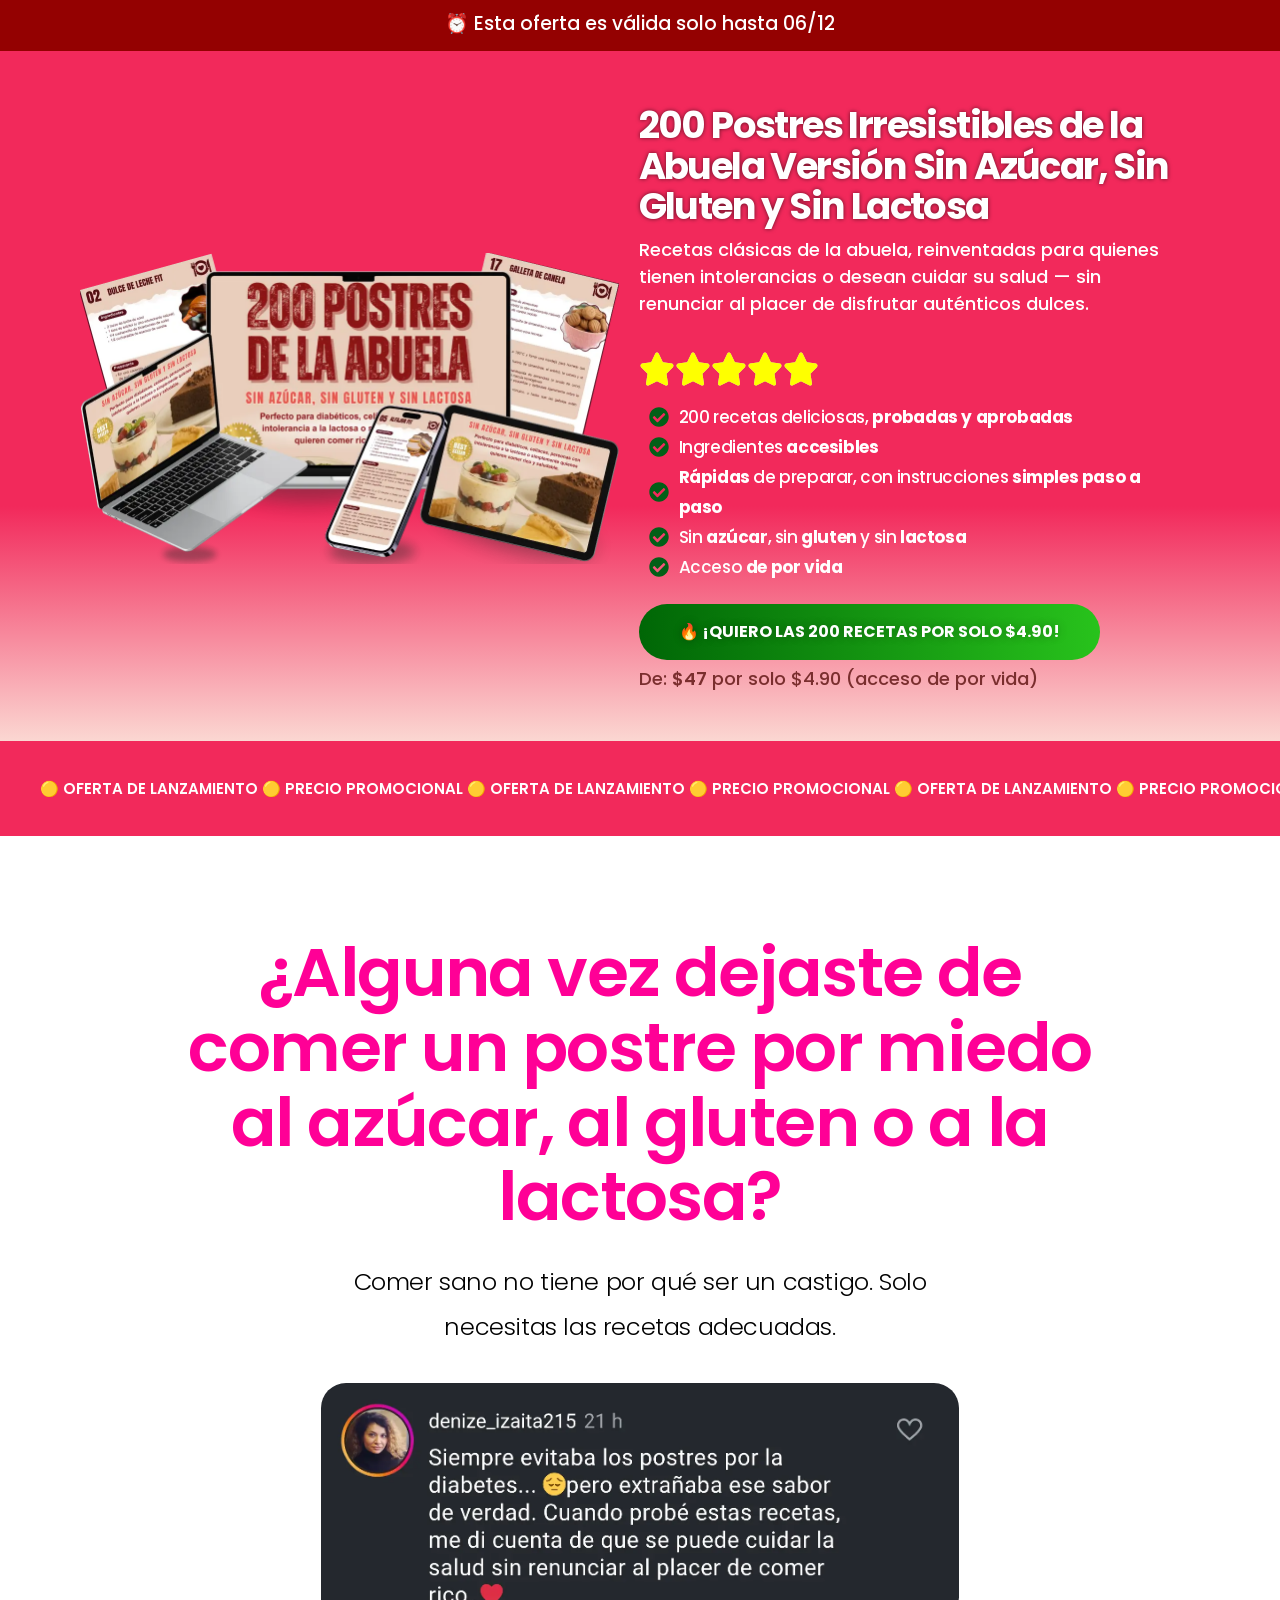
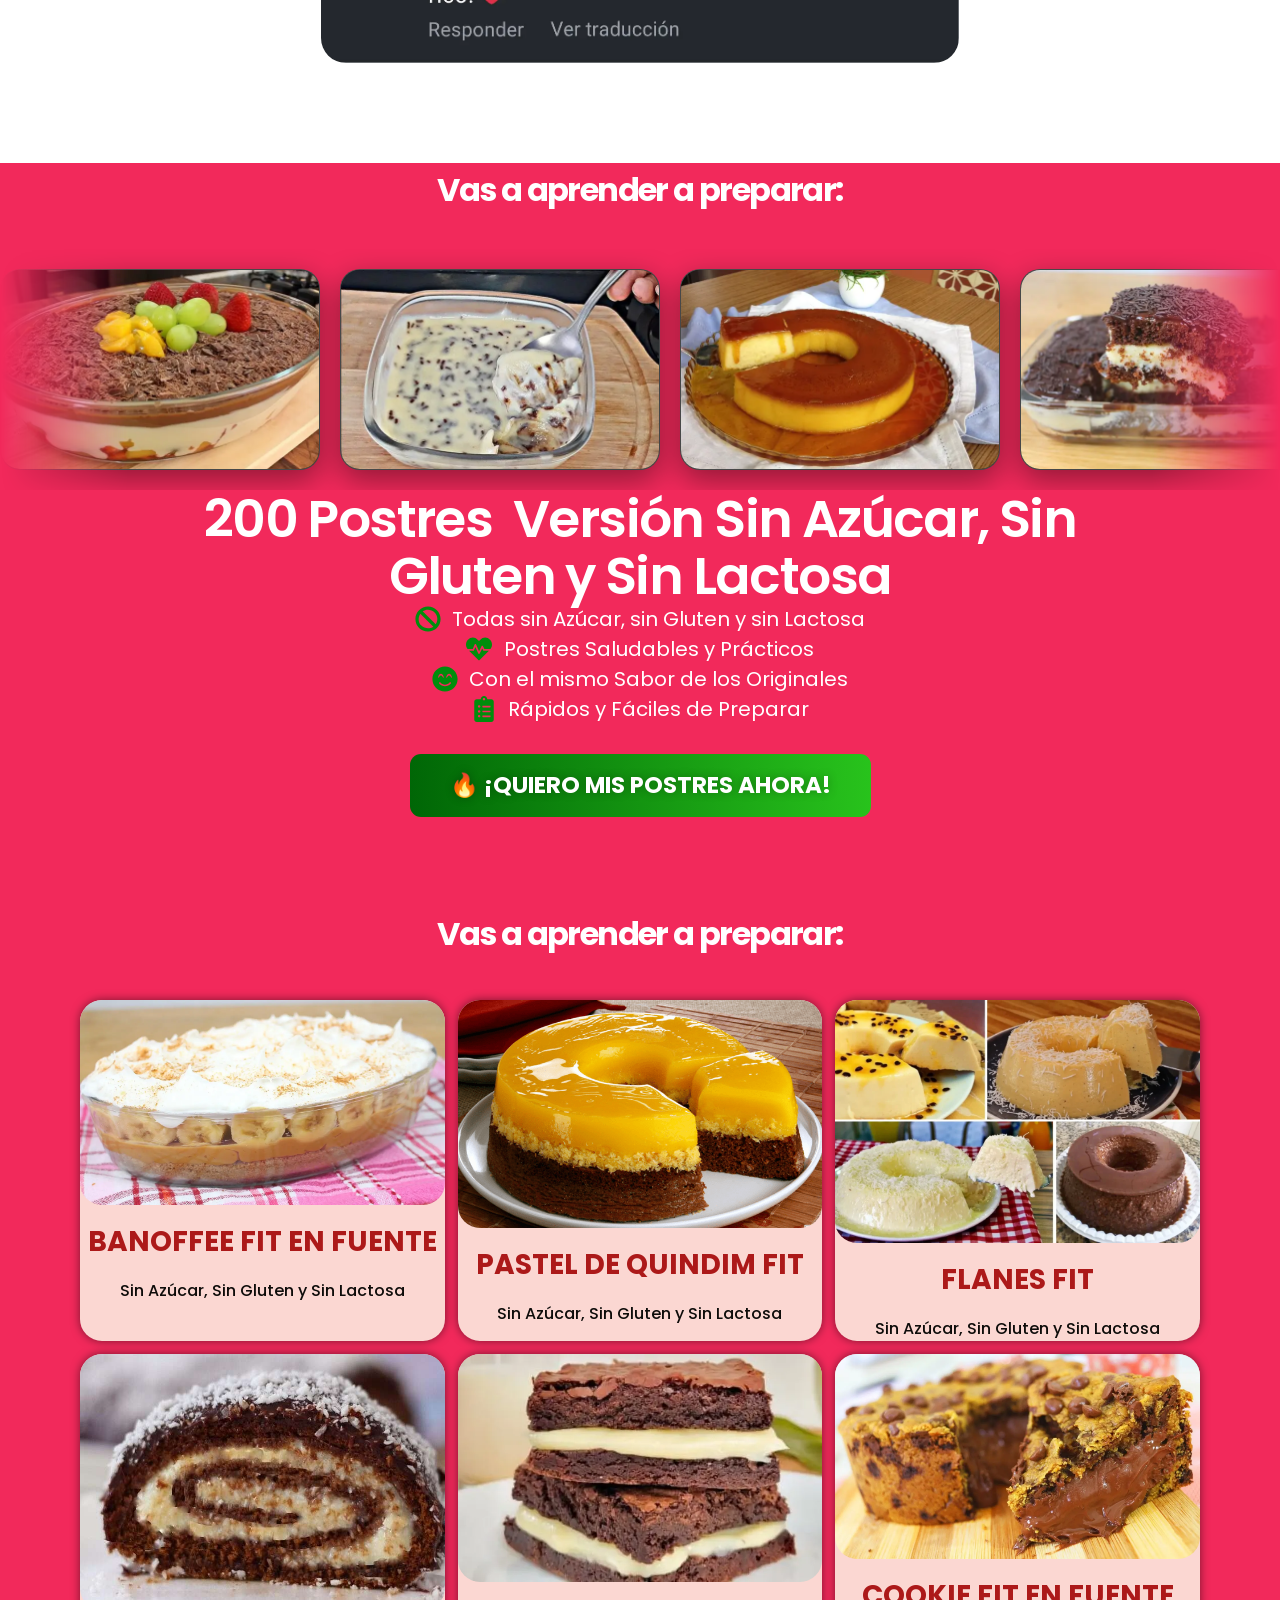
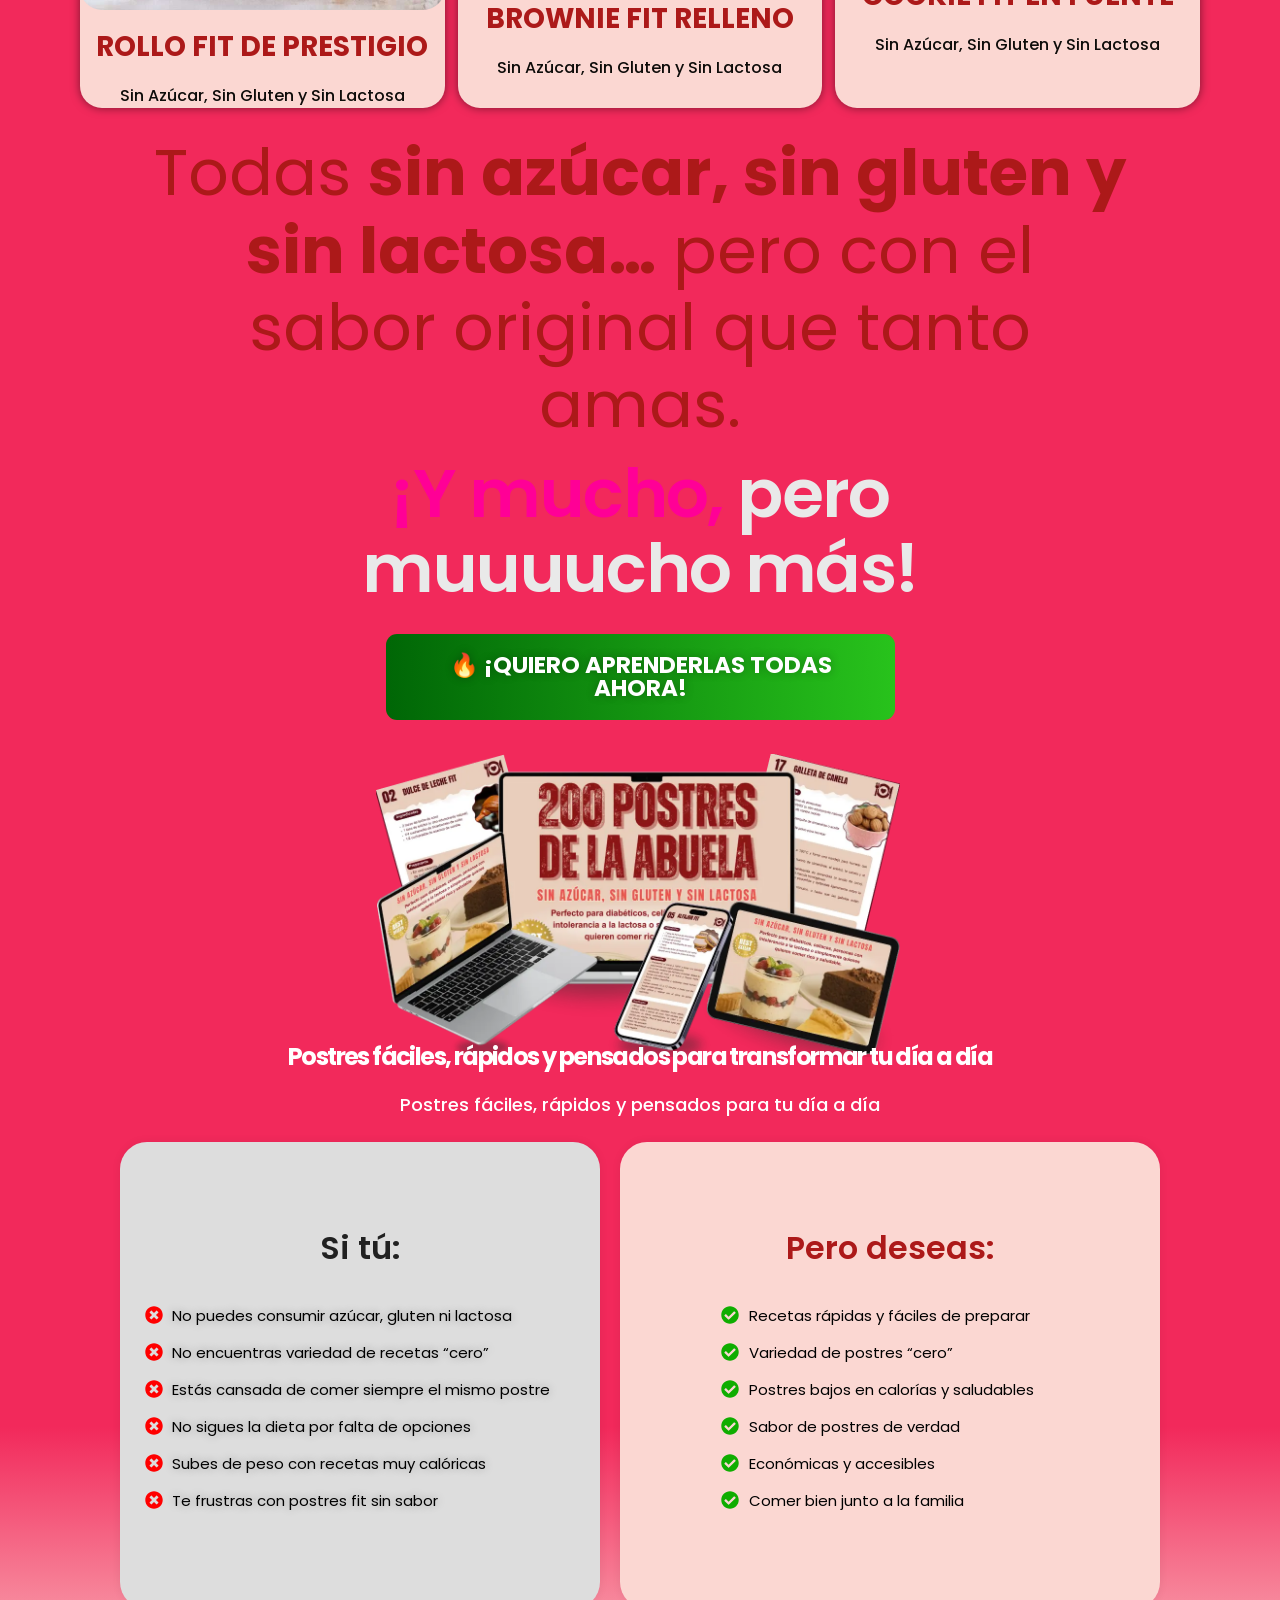
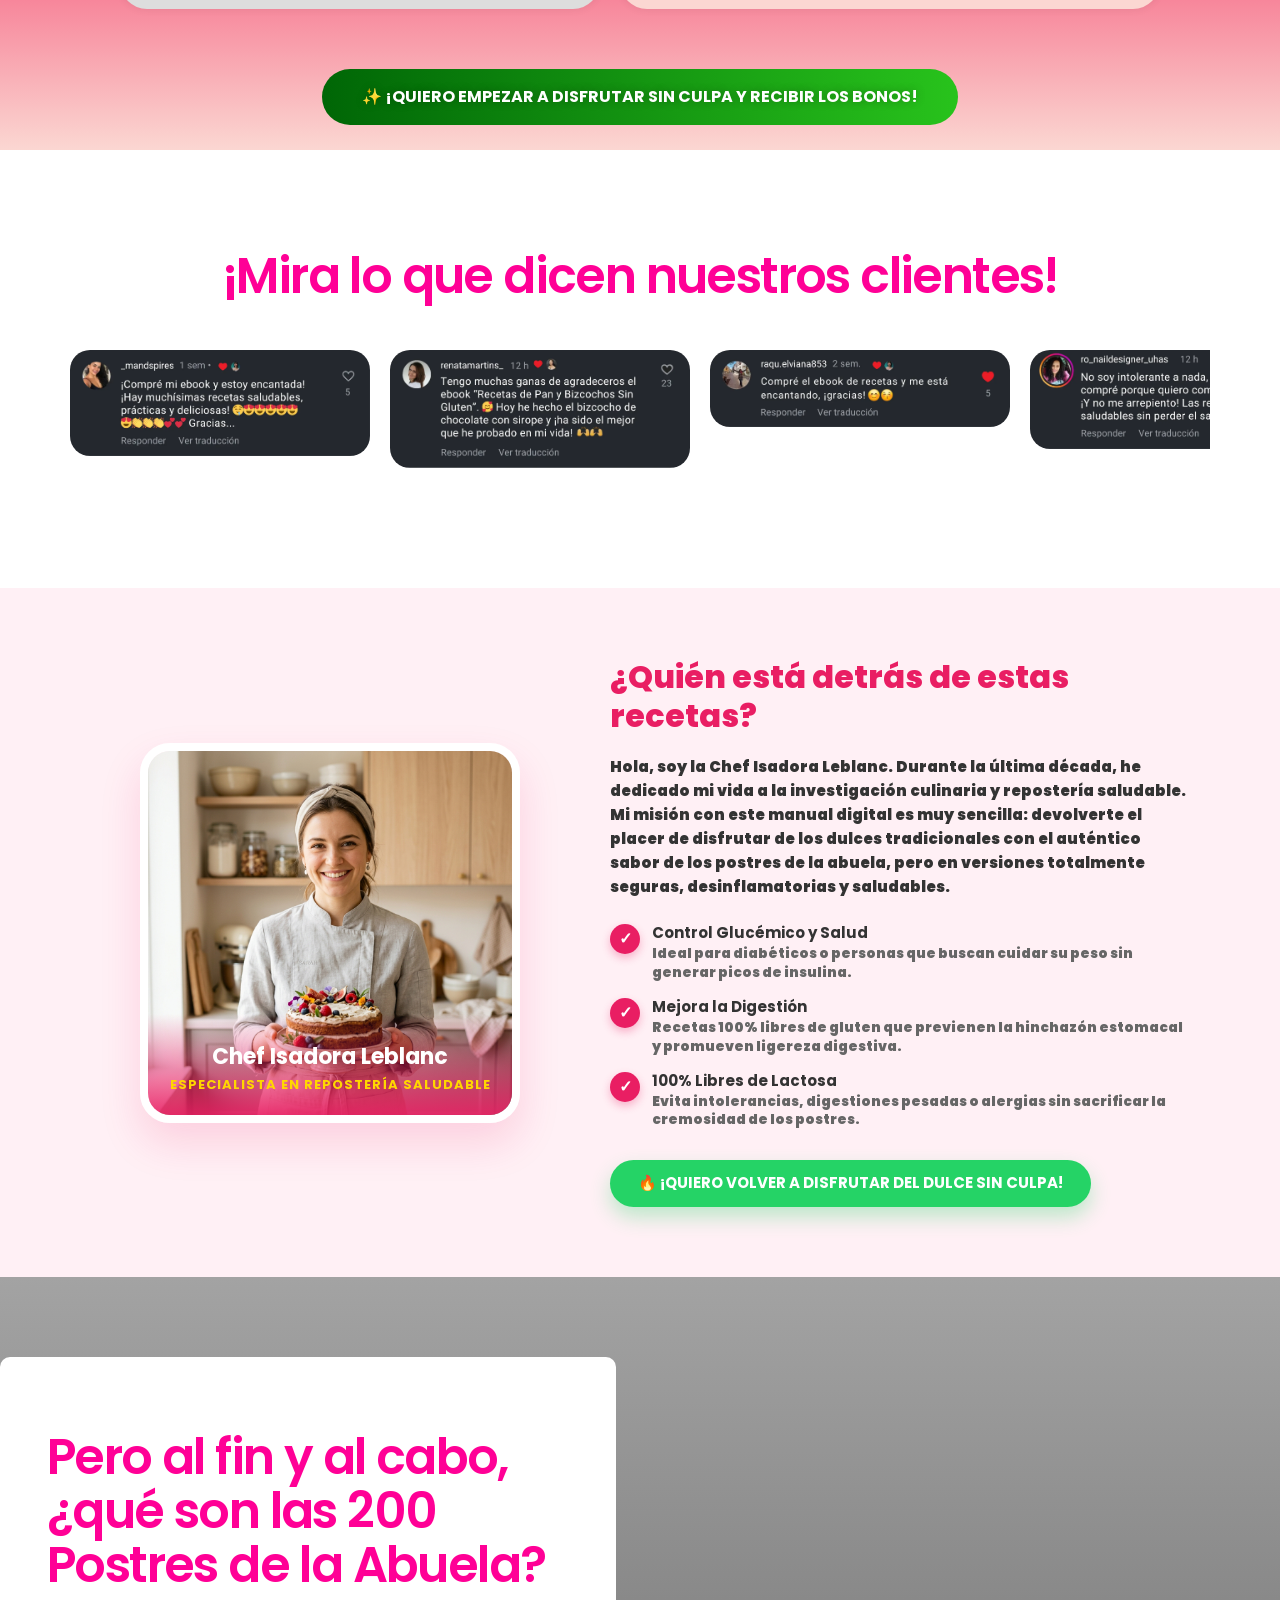
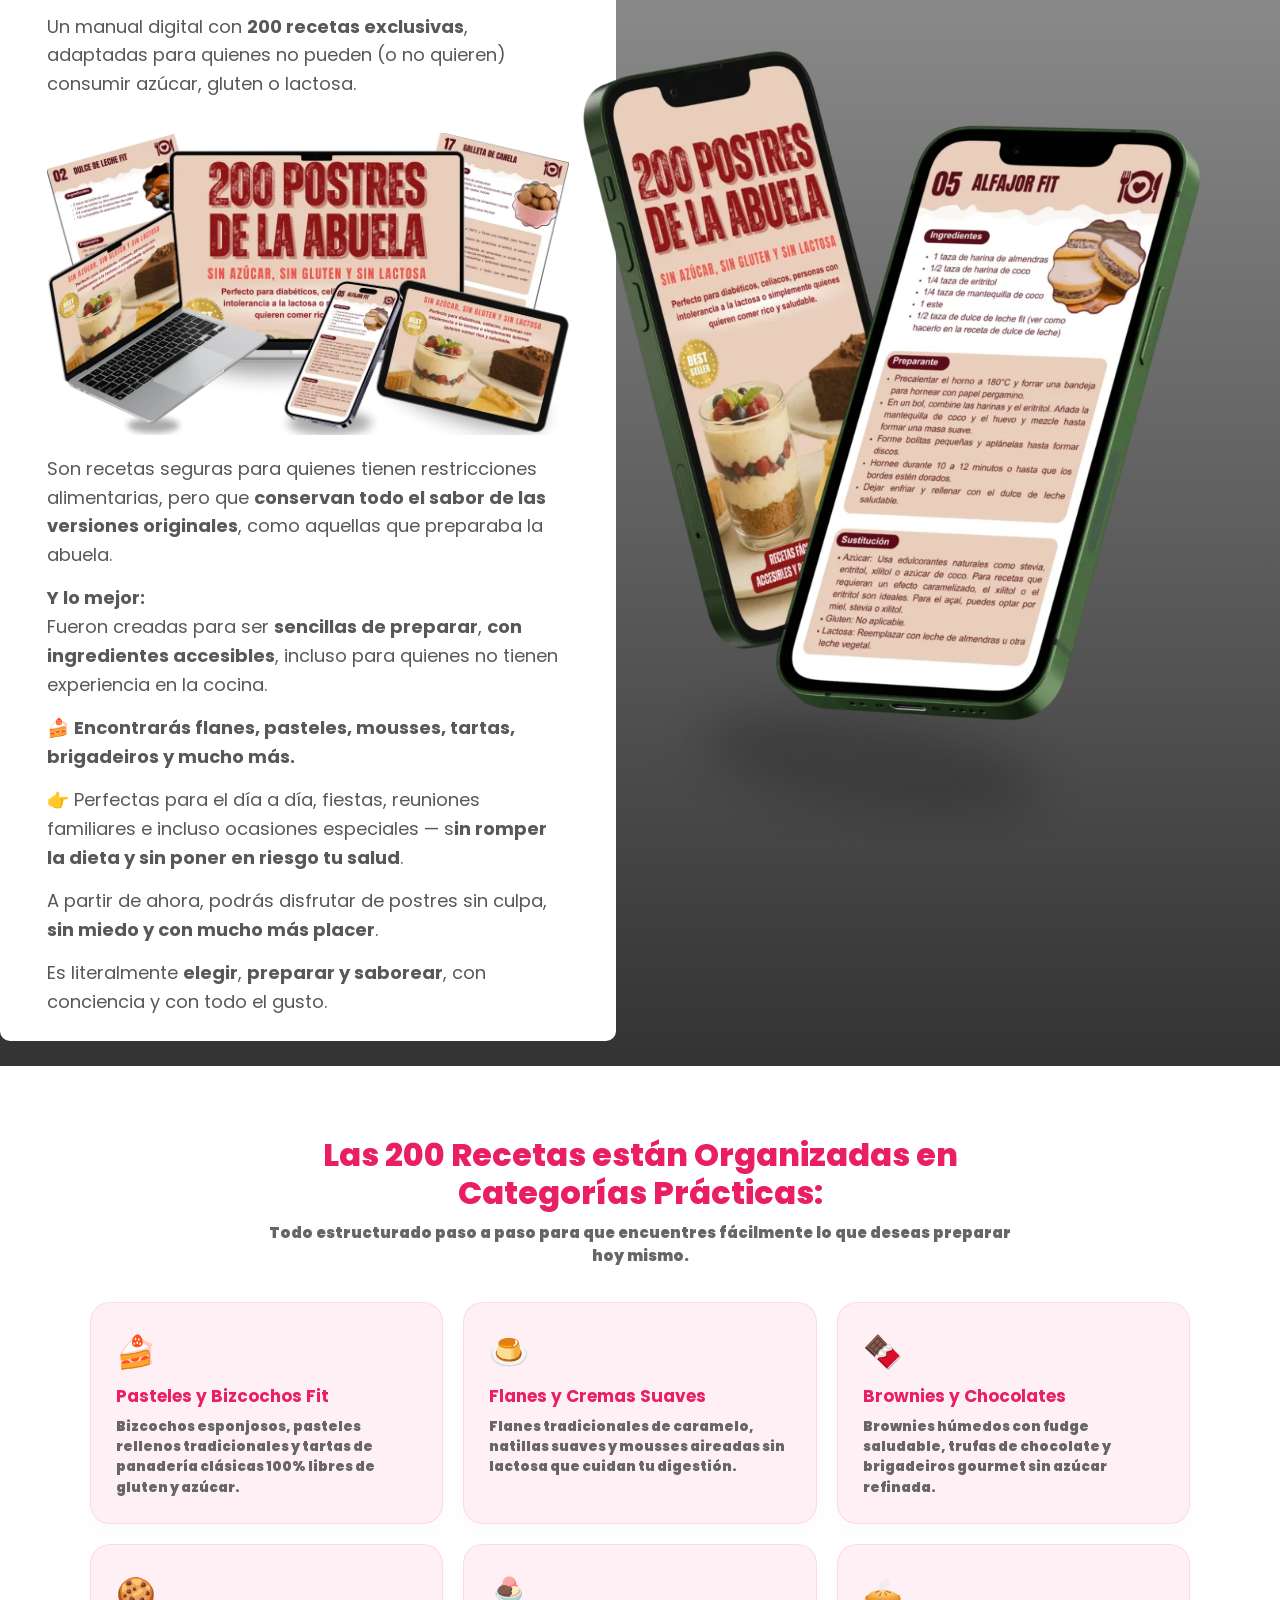
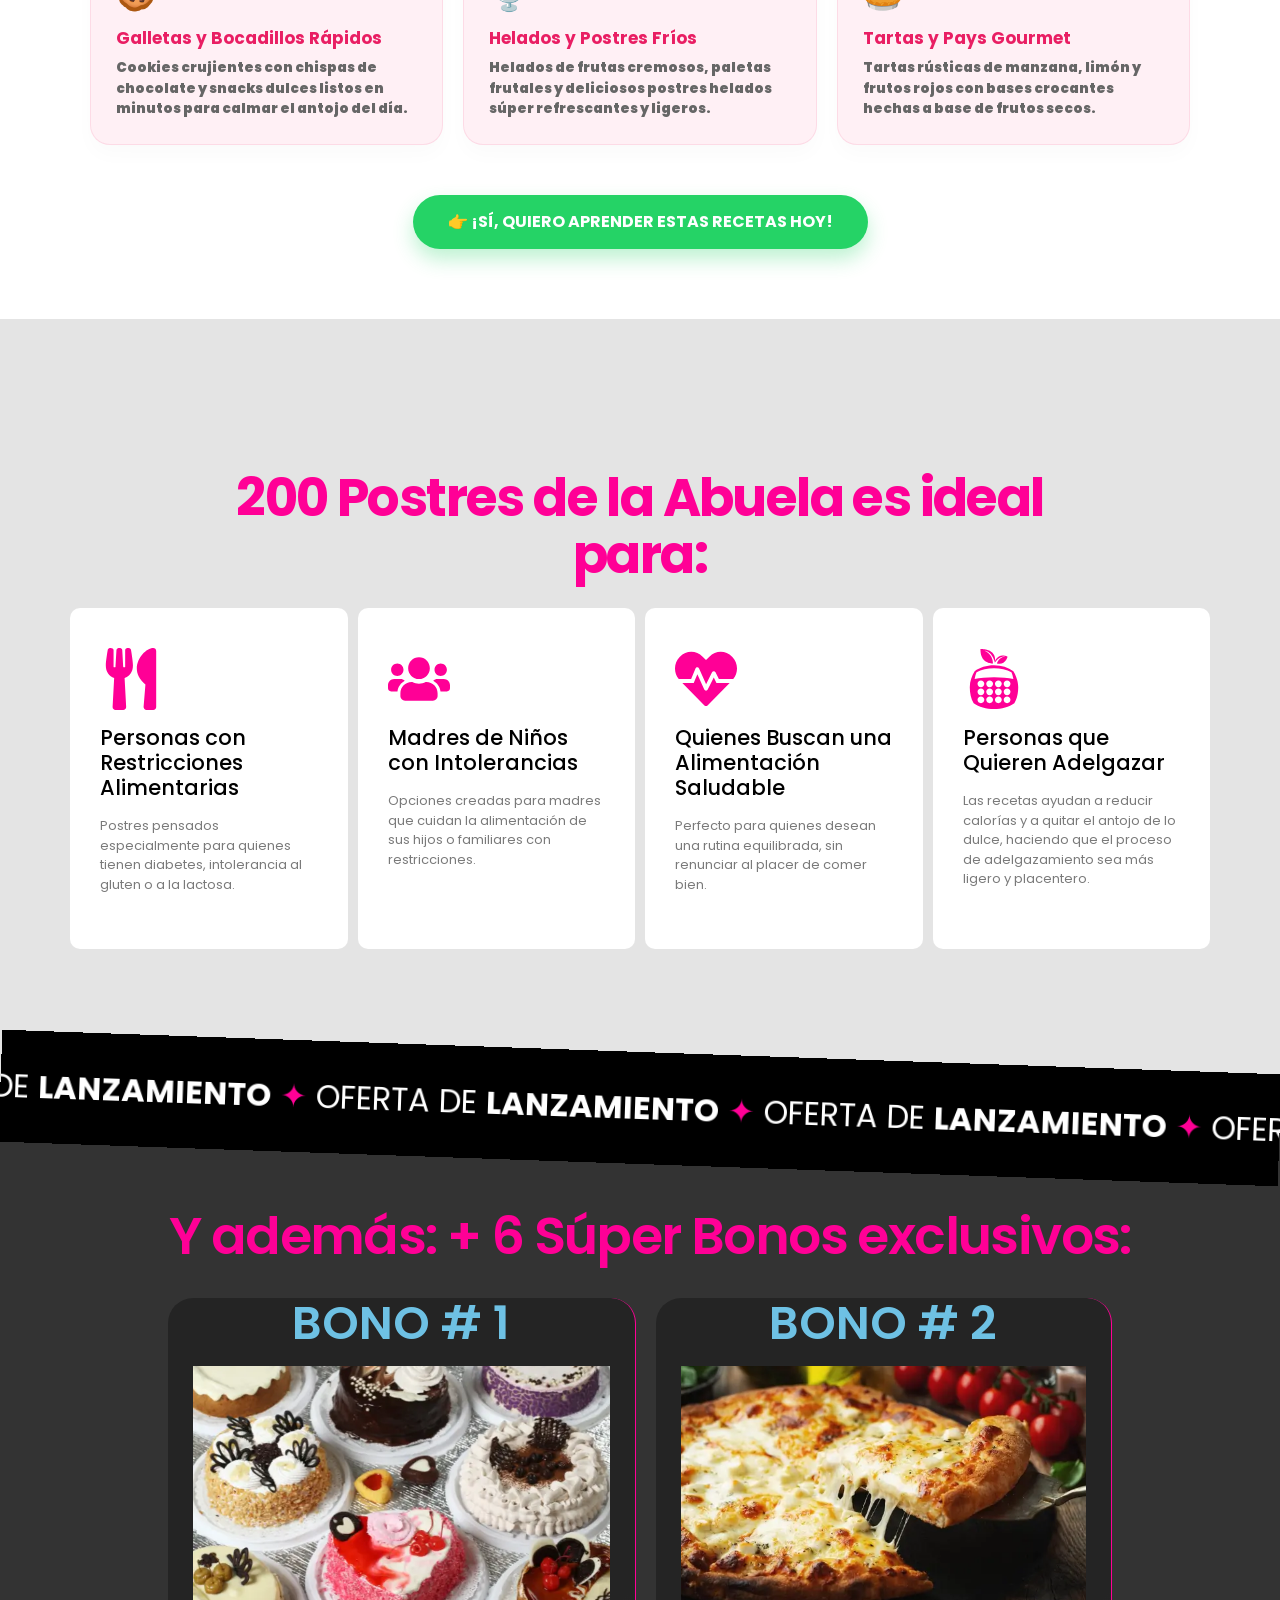
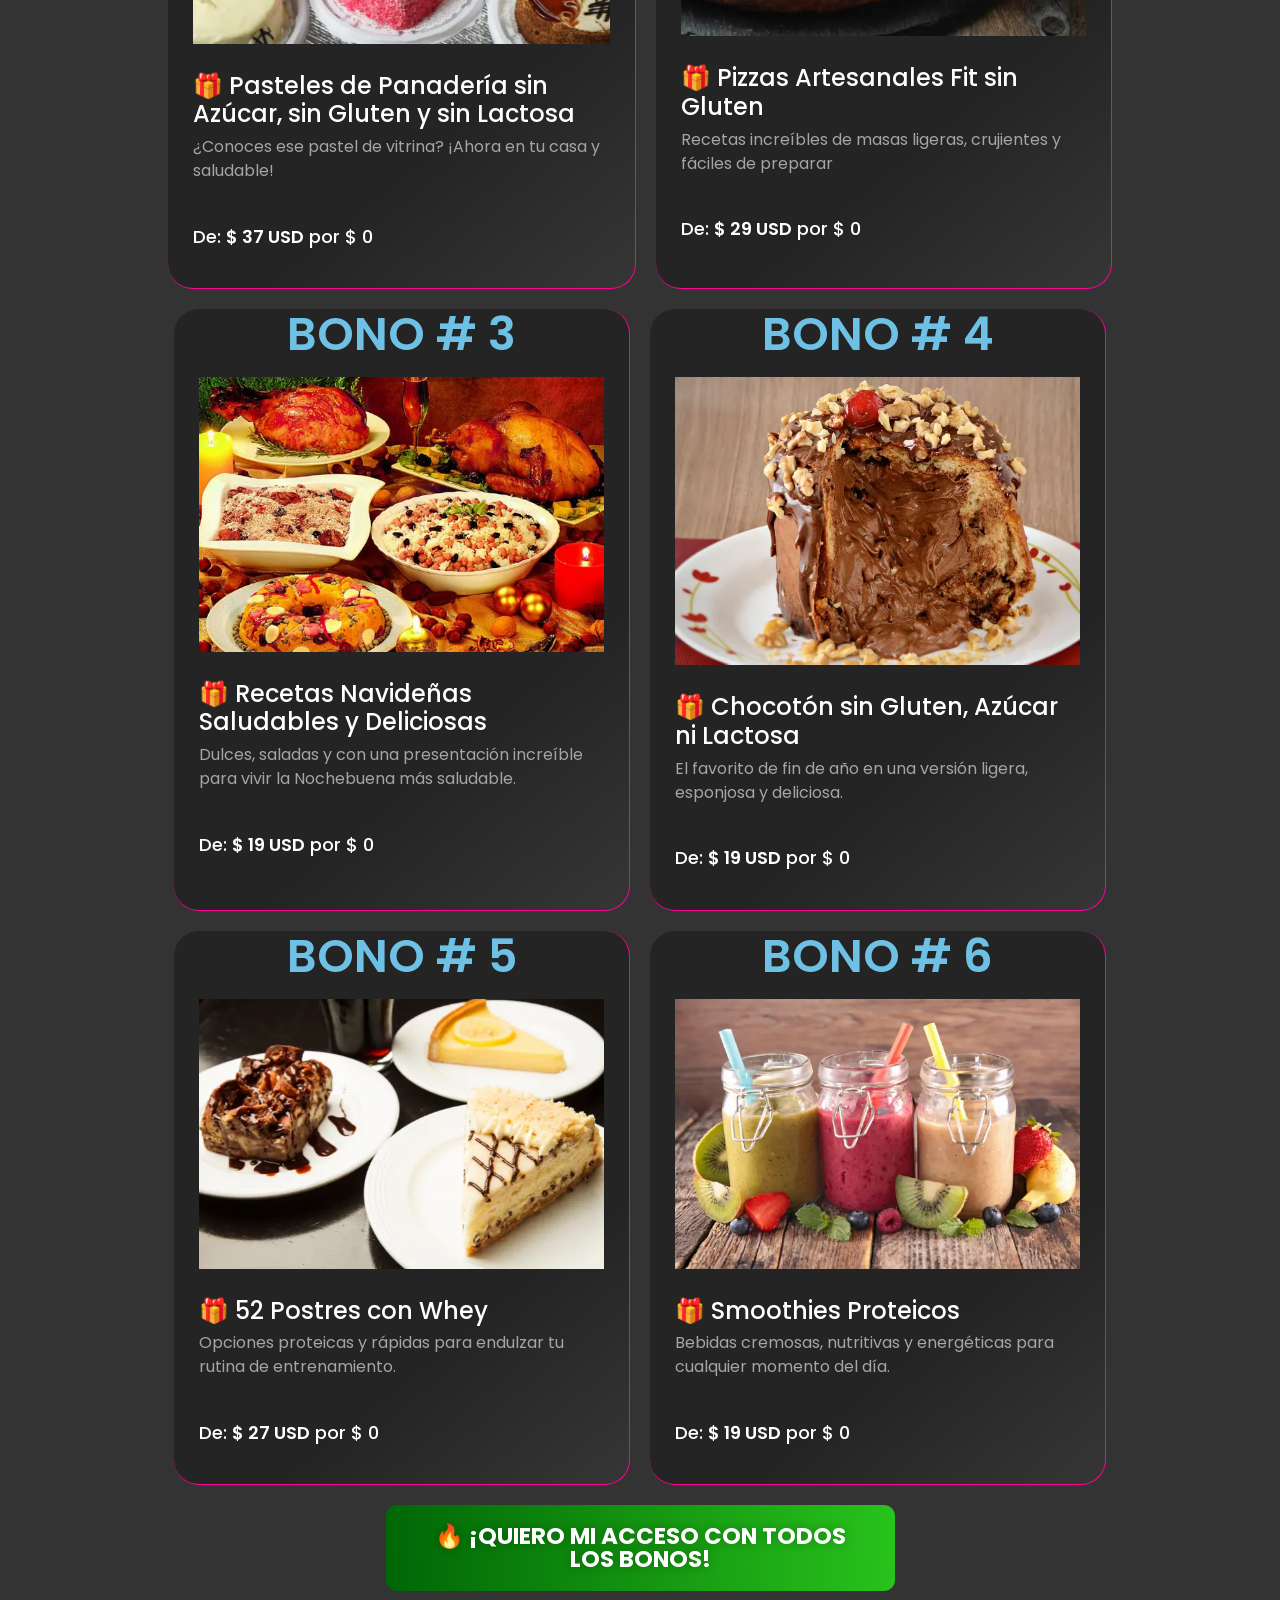
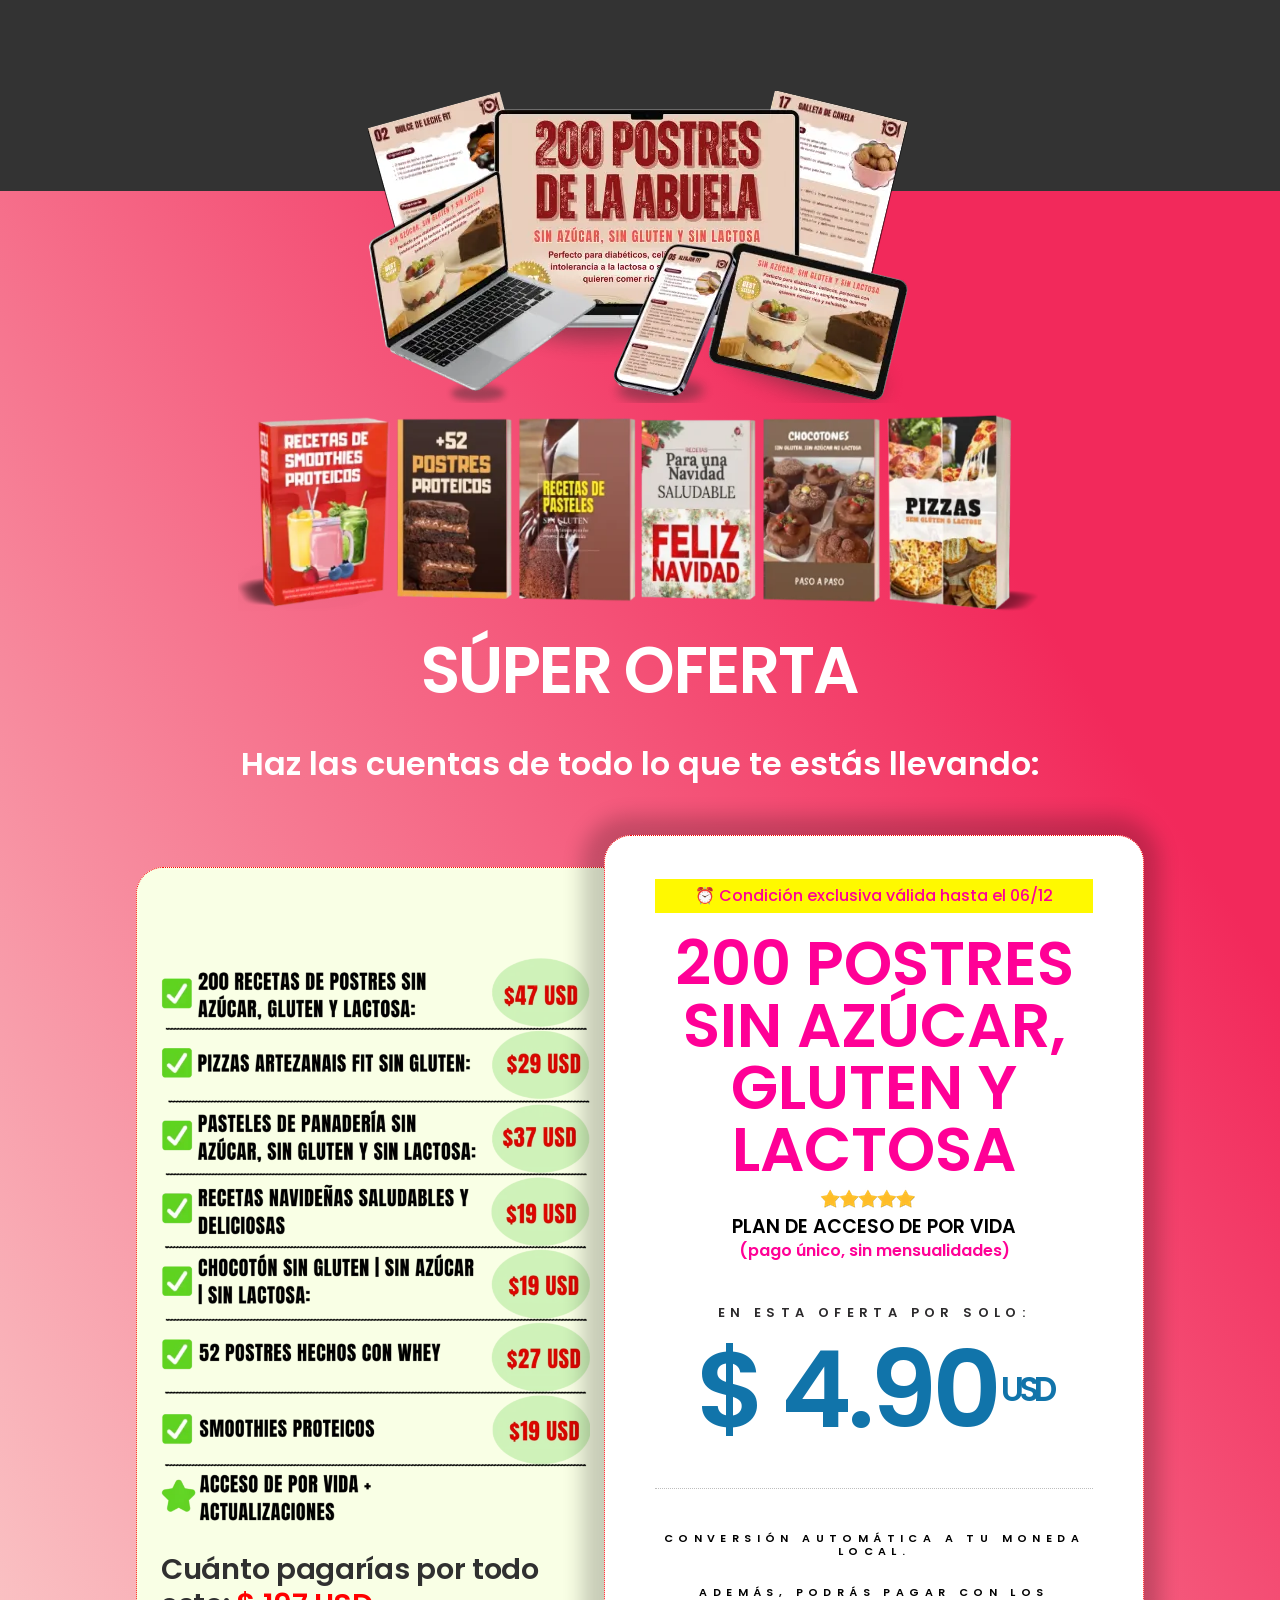
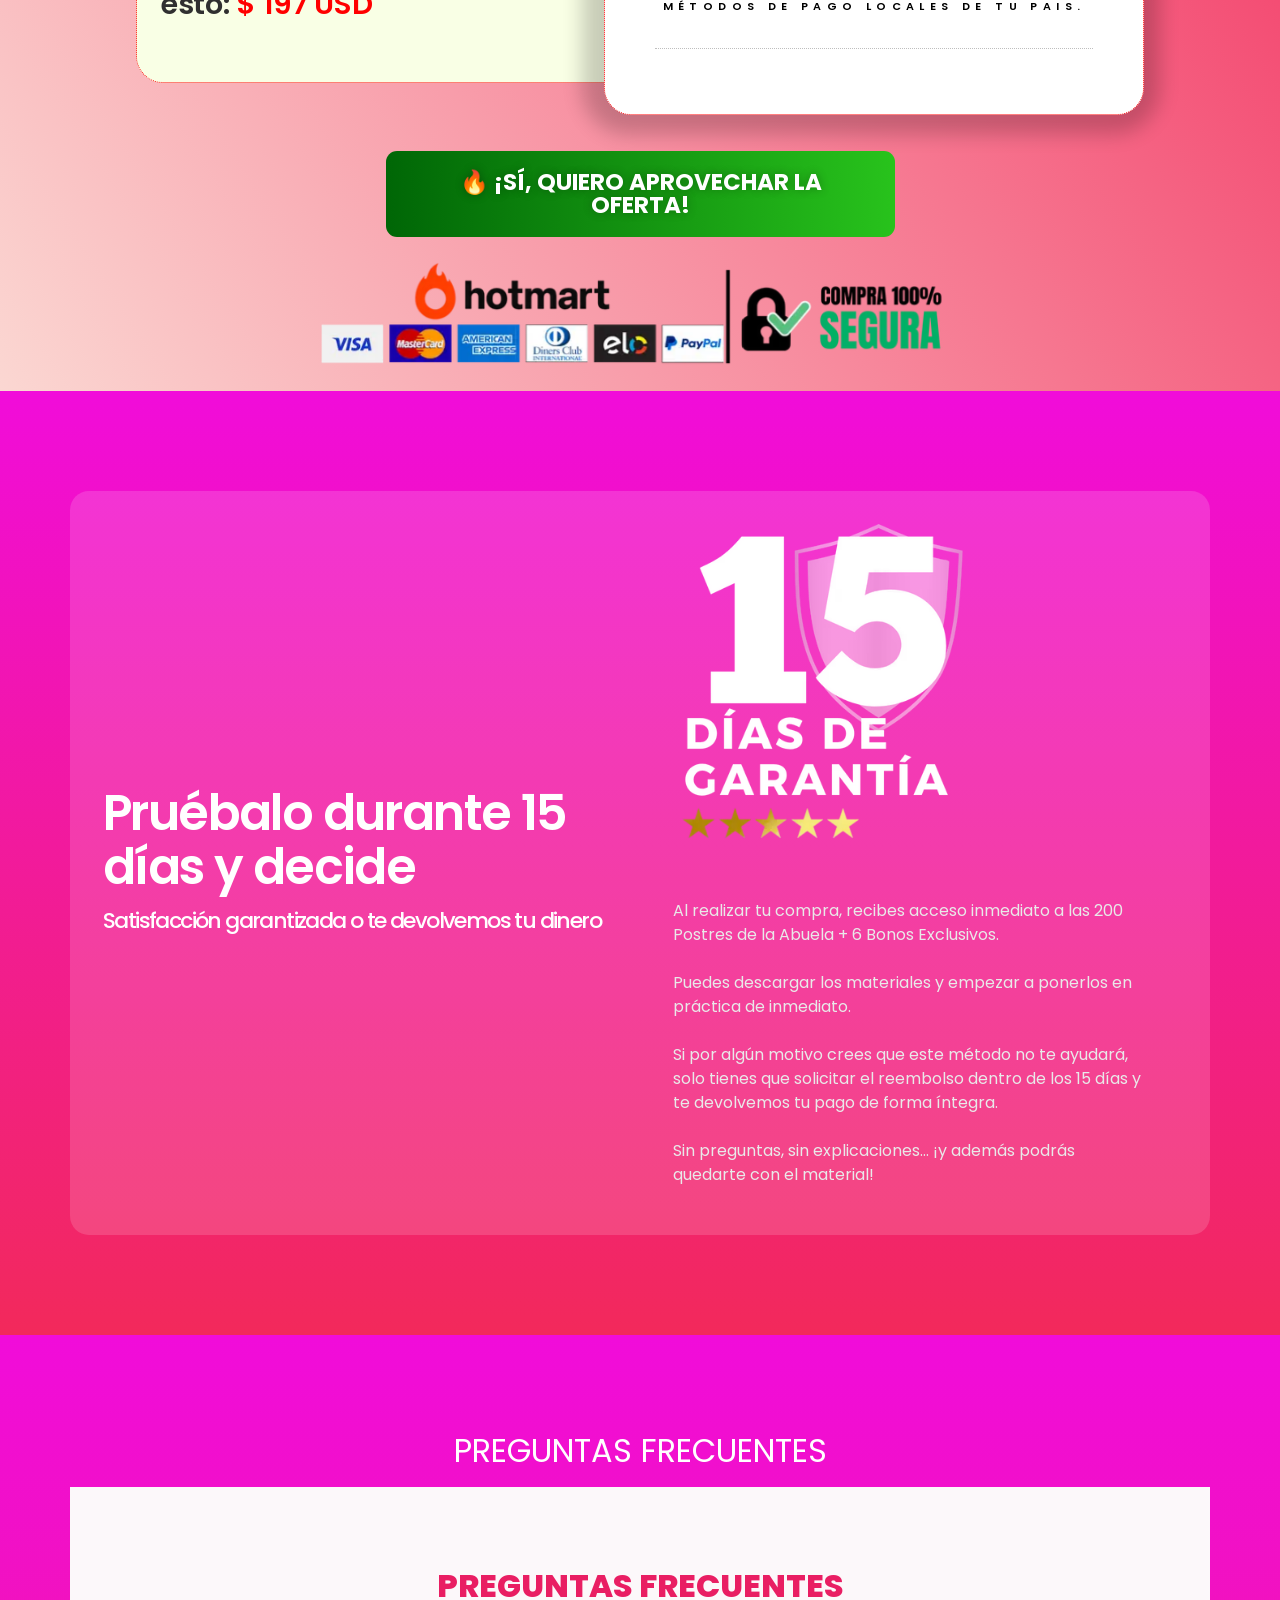
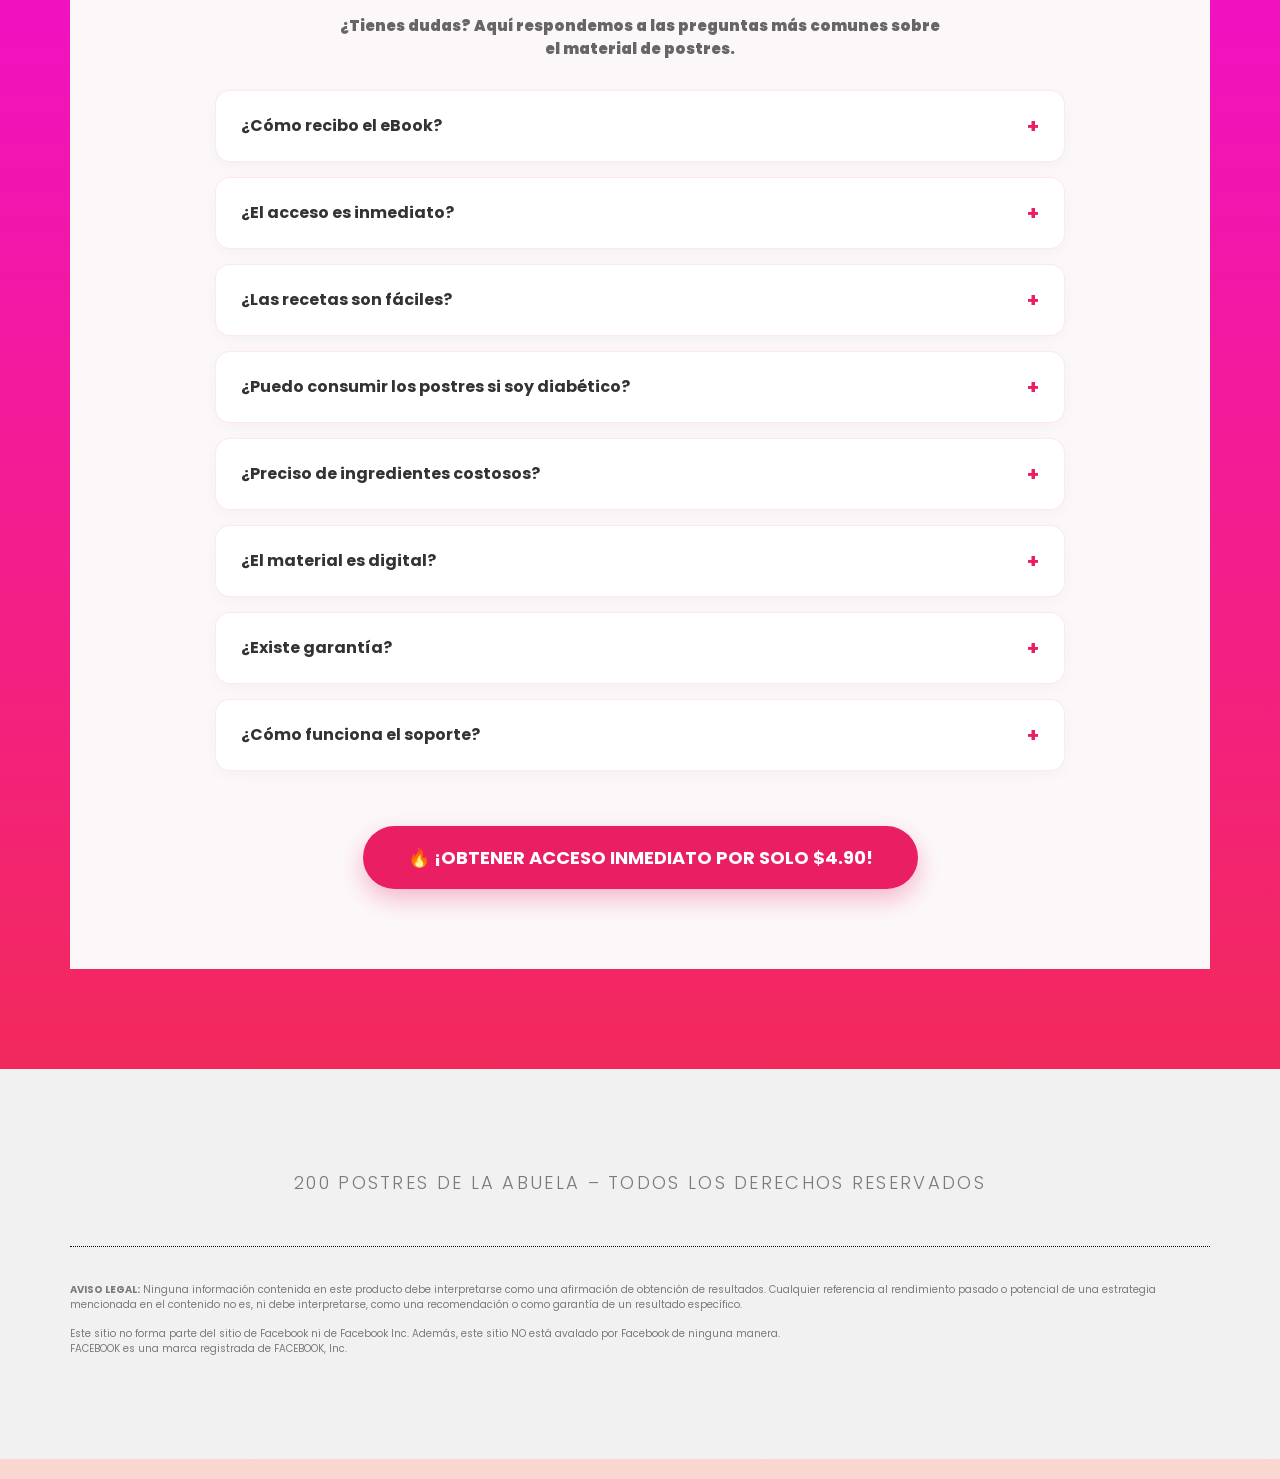
==== index.html @ dae63363 "Update index.html" ====
<!DOCTYPE html>
<html lang="es">

<head>
	<meta charset="UTF-8">
	<title>Recetascero - 200 Postres</title>
	<link rel="icon" href="favicon.png" type="image/png">
	<link rel="shortcut icon" href="favicon.png" type="image/png">
	<link rel="apple-touch-icon" href="favicon.png">
	<meta name="description"
		content="Recetas clásicas de la abuela, reinventadas para quienes tienen intolerancias o desean cuidar su salud — sin renunciar al placer de disfrutar auténticos dulces.">
	<meta name="robots" content="max-image-preview:large">
	<style>
		img:is([sizes="auto" i], [sizes^="auto," i]) {
			contain-intrinsic-size: 3000px 1500px
		}
	</style>
	<!-- WordPress emoji check removed for speed optimization -->
	<script src="https://cdn.utmify.com.br/scripts/utms/latest.js" data-utmify-prevent-subids async defer></script>
	<!-- Meta Pixel Code -->
	<script>
		!function (f, b, e, v, n, t, s) {
			if (f.fbq) return; n = f.fbq = function () {
				n.callMethod ?
				n.callMethod.apply(n, arguments) : n.queue.push(arguments)
			};
			if (!f._fbq) f._fbq = n; n.push = n; n.loaded = !0; n.version = '2.0';
			n.queue = []; t = b.createElement(e); t.async = !0;
			t.src = v; s = b.getElementsByTagName(e)[0];
			s.parentNode.insertBefore(t, s)
		}(window, document, 'script',
			'https://connect.facebook.net/en_US/fbevents.js');
		fbq('init', '517480377423017');
		fbq('track', 'PageView');
	</script>
	<noscript><img height="1" width="1" style="display:none"
			src="https://www.facebook.com/tr?id=517480377423017&ev=PageView&noscript=1" /></noscript>
	<!-- End Meta Pixel Code -->

	<!-- wp-emoji styles removed for speed optimization -->
	<style>
		/* Custom Fixes for Alignment & Responsiveness */
		img {
			max-width: 100%;
			height: auto;
		}

		.elementor-button-wrapper {
			text-align: center;
		}

		/* Enforce White Text for Headers on Pink Backgrounds */
		.elementor-heading-title {
			color: #ffffff;
		}

		/* Specific overrides for white background sections if needed, but starting with white base */
		/* Will verify specific sections next */

		/* Center List Containers but keep text left aligned */
		.elementor-icon-list-items {
			display: inline-block;
			text-align: left;
		}

		.elementor-widget-icon-list {
			text-align: center;
		}

		/* Testimonial Marquee CSS */
		.testimonial-marquee {
			overflow: hidden;
			white-space: nowrap;
			position: relative;
			width: 100%;
			padding: 20px 0;
		}

		.testimonial-track {
			display: flex;
			gap: 20px;
			width: max-content;
			animation: marquee-scroll 40s linear infinite;
		}

		.testimonial-item {
			flex: 0 0 auto;
			width: 300px;
			/* Remove styles that create the "card" container effect */
			/* border-radius: 15px; */
			/* overflow: hidden; */
			/* box-shadow: 0 4px 15px rgba(0,0,0,0.1); */
		}

		.testimonial-item img {
			width: 100%;
			height: auto;
			display: block;
			/* Apply card styles directly to the image */
			border-radius: 15px;
			box-shadow: 0 4px 15px rgba(0, 0, 0, 0.1);
		}

		@media (max-width: 768px) {
			.testimonial-item {
				width: 250px;
			}
		}

		@keyframes marquee-scroll {
			0% {
				transform: translateX(0);
			}

			100% {
				transform: translateX(-50%);
			}
		}

		/* Force Backgrounds for Colored/Gradient Sections to bypass lazyload and race conditions */
		.elementor-element-38fa228d {
			background-image: linear-gradient(180deg, #F2295B 66%, #FBD7D2 100%) !important;
		}

		.elementor-element-2edbf733 {
			background-image: linear-gradient(180deg, #F2295B 66%, #FBD7D2 100%) !important;
		}

		.elementor-element-22fc6adc {
			background-image: linear-gradient(237deg, #F2295B 21%, #FBD7D2 100%) !important;
		}

		.elementor-element-1f77904 {
			background-image: linear-gradient(180deg, #F10CDA 0%, #f2295b 100%) !important;
		}

		.elementor-element-343d9baf {
			background-image: linear-gradient(180deg, #F10CDA 0%, #f2295b 100%) !important;
		}

		.elementor-element-d430d0c {
			background-color: #F2295B !important;
		}

		.elementor-element-5034003b {
			background-color: #333333 !important;
		}

		/* Enforce white color for specific texts on pink/gradient backgrounds where needed */
		.elementor-element-35a68084 .elementor-icon-list-text {
			color: #ffffff !important;
		}

		.elementor-element-633f0032 p {
			color: #ffffff !important;
		}
	</style>
	<style id="global-styles-inline-css">
		:root {
			--wp--preset--aspect-ratio--square: 1;
			--wp--preset--aspect-ratio--4-3: 4/3;
			--wp--preset--aspect-ratio--3-4: 3/4;
			--wp--preset--aspect-ratio--3-2: 3/2;
			--wp--preset--aspect-ratio--2-3: 2/3;
			--wp--preset--aspect-ratio--16-9: 16/9;
			--wp--preset--aspect-ratio--9-16: 9/16;
			--wp--preset--color--black: #333333;
			--wp--preset--color--cyan-bluish-gray: #abb8c3;
			--wp--preset--color--white: #ffffff;
			--wp--preset--color--pale-pink: #FFF0F5;
			--wp--preset--color--vivid-red: #E91E63;
			/* Primary Pink */
			--wp--preset--color--luminous-vivid-orange: #FFC107;
			/* Gold */
			--wp--preset--color--luminous-vivid-amber: #fcb900;
			--wp--preset--color--light-green-cyan: #7bdcb5;
			--wp--preset--color--vivid-green-cyan: #25D366;
			/* Action Green */
			--wp--preset--color--pale-cyan-blue: #8ed1fc;
			--wp--preset--color--vivid-cyan-blue: #0693e3;
			--wp--preset--color--vivid-purple: #9b51e0;
			--wp--preset--gradient--vivid-cyan-blue-to-vivid-purple: linear-gradient(135deg, rgba(6, 147, 227, 1) 0%, rgb(155, 81, 224) 100%);
			--wp--preset--gradient--light-green-cyan-to-vivid-green-cyan: linear-gradient(135deg, rgb(122, 220, 180) 0%, rgb(0, 208, 130) 100%);
			--wp--preset--gradient--luminous-vivid-amber-to-luminous-vivid-orange: linear-gradient(135deg, rgba(252, 185, 0, 1) 0%, rgba(255, 105, 0, 1) 100%);
			--wp--preset--gradient--luminous-vivid-orange-to-vivid-red: linear-gradient(135deg, rgba(255, 105, 0, 1) 0%, rgb(207, 46, 46) 100%);
			--wp--preset--gradient--very-light-gray-to-cyan-bluish-gray: linear-gradient(135deg, rgb(238, 238, 238) 0%, rgb(169, 184, 195) 100%);
			--wp--preset--gradient--cool-to-warm-spectrum: linear-gradient(135deg, rgb(74, 234, 220) 0%, rgb(151, 120, 209) 20%, rgb(207, 42, 186) 40%, rgb(238, 44, 130) 60%, rgb(251, 105, 98) 80%, rgb(254, 248, 76) 100%);
			--wp--preset--gradient--blush-light-purple: linear-gradient(135deg, rgb(255, 206, 236) 0%, rgb(152, 150, 240) 100%);
			--wp--preset--gradient--blush-bordeaux: linear-gradient(135deg, rgb(254, 205, 165) 0%, rgb(254, 45, 45) 50%, rgb(107, 0, 62) 100%);
			--wp--preset--gradient--luminous-dusk: linear-gradient(135deg, rgb(255, 203, 112) 0%, rgb(199, 81, 192) 50%, rgb(65, 88, 208) 100%);
			--wp--preset--gradient--pale-ocean: linear-gradient(135deg, rgb(255, 245, 203) 0%, rgb(182, 227, 212) 50%, rgb(51, 167, 181) 100%);
			--wp--preset--gradient--electric-grass: linear-gradient(135deg, rgb(202, 248, 128) 0%, rgb(113, 206, 126) 100%);
			--wp--preset--gradient--midnight: linear-gradient(135deg, rgb(2, 3, 129) 0%, rgb(40, 116, 252) 100%);
			--wp--preset--font-size--small: 13px;
			--wp--preset--font-size--medium: 20px;
			--wp--preset--font-size--large: 36px;
			--wp--preset--font-size--x-large: 42px;
			--wp--preset--spacing--20: 0.44rem;
			--wp--preset--spacing--30: 0.67rem;
			--wp--preset--spacing--40: 1rem;
			--wp--preset--spacing--50: 1.5rem;
			--wp--preset--spacing--60: 2.25rem;
			--wp--preset--spacing--70: 3.38rem;
			--wp--preset--spacing--80: 5.06rem;
			--wp--preset--shadow--natural: 6px 6px 9px rgba(0, 0, 0, 0.2);
			--wp--preset--shadow--deep: 12px 12px 50px rgba(0, 0, 0, 0.4);
			--wp--preset--shadow--sharp: 6px 6px 0px rgba(0, 0, 0, 0.2);
			--wp--preset--shadow--outlined: 6px 6px 0px -3px rgba(255, 255, 255, 1), 6px 6px rgba(0, 0, 0, 1);
			--wp--preset--shadow--crisp: 6px 6px 0px rgba(0, 0, 0, 1);
		}

		:root {
			--wp--style--global--content-size: 800px;
			--wp--style--global--wide-size: 1200px;
		}

		:where(body) {
			margin: 0;
		}

		.wp-site-blocks>.alignleft {
			float: left;
			margin-right: 2em;
		}

		.wp-site-blocks>.alignright {
			float: right;
			margin-left: 2em;
		}

		.wp-site-blocks>.aligncenter {
			justify-content: center;
			margin-left: auto;
			margin-right: auto;
		}

		:where(.wp-site-blocks)>* {
			margin-block-start: 24px;
			margin-block-end: 0;
		}

		:where(.wp-site-blocks)> :first-child {
			margin-block-start: 0;
		}

		:where(.wp-site-blocks)> :last-child {
			margin-block-end: 0;
		}

		:root {
			--wp--style--block-gap: 24px;
		}

		:root :where(.is-layout-flow)> :first-child {
			margin-block-start: 0;
		}

		:root :where(.is-layout-flow)> :last-child {
			margin-block-end: 0;
		}

		:root :where(.is-layout-flow)>* {
			margin-block-start: 24px;
			margin-block-end: 0;
		}

		:root :where(.is-layout-constrained)> :first-child {
			margin-block-start: 0;
		}

		:root :where(.is-layout-constrained)> :last-child {
			margin-block-end: 0;
		}

		:root :where(.is-layout-constrained)>* {
			margin-block-start: 24px;
			margin-block-end: 0;
		}

		:root :where(.is-layout-flex) {
			gap: 24px;
		}

		:root :where(.is-layout-grid) {
			gap: 24px;
		}

		.is-layout-flow>.alignleft {
			float: left;
			margin-inline-start: 0;
			margin-inline-end: 2em;
		}

		.is-layout-flow>.alignright {
			float: right;
			margin-inline-start: 2em;
			margin-inline-end: 0;
		}

		.is-layout-flow>.aligncenter {
			margin-left: auto !important;
			margin-right: auto !important;
		}

		.is-layout-constrained>.alignleft {
			float: left;
			margin-inline-start: 0;
			margin-inline-end: 2em;
		}

		.is-layout-constrained>.alignright {
			float: right;
			margin-inline-start: 2em;
			margin-inline-end: 0;
		}

		.is-layout-constrained>.aligncenter {
			margin-left: auto !important;
			margin-right: auto !important;
		}

		.is-layout-constrained> :where(:not(.alignleft):not(.alignright):not(.alignfull)) {
			max-width: var(--wp--style--global--content-size);
			margin-left: auto !important;
			margin-right: auto !important;
		}

		.is-layout-constrained>.alignwide {
			max-width: var(--wp--style--global--wide-size);
		}

		body .is-layout-flex {
			display: flex;
		}

		.is-layout-flex {
			flex-wrap: wrap;
			align-items: center;
		}

		.is-layout-flex> :is(*, div) {
			margin: 0;
		}

		body .is-layout-grid {
			display: grid;
		}

		.is-layout-grid> :is(*, div) {
			margin: 0;
		}

		body {
			padding-top: 0px;
			padding-right: 0px;
			padding-bottom: 0px;
			padding-left: 0px;
		}

		a:where(:not(.wp-element-button)) {
			text-decoration: underline;
		}

		:root :where(.wp-element-button, .wp-block-button__link) {
			background-color: #32373c;
			border-width: 0;
			color: #fff;
			font-family: inherit;
			font-size: inherit;
			line-height: inherit;
			padding: calc(0.667em + 2px) calc(1.333em + 2px);
			text-decoration: none;
		}

		.has-black-color {
			color: var(--wp--preset--color--black) !important;
		}

		.has-cyan-bluish-gray-color {
			color: var(--wp--preset--color--cyan-bluish-gray) !important;
		}

		.has-white-color {
			color: var(--wp--preset--color--white) !important;
		}

		.has-pale-pink-color {
			color: var(--wp--preset--color--pale-pink) !important;
		}

		.has-vivid-red-color {
			color: var(--wp--preset--color--vivid-red) !important;
		}

		.has-luminous-vivid-orange-color {
			color: var(--wp--preset--color--luminous-vivid-orange) !important;
		}

		.has-luminous-vivid-amber-color {
			color: var(--wp--preset--color--luminous-vivid-amber) !important;
		}

		.has-light-green-cyan-color {
			color: var(--wp--preset--color--light-green-cyan) !important;
		}

		.has-vivid-green-cyan-color {
			color: var(--wp--preset--color--vivid-green-cyan) !important;
		}

		.has-pale-cyan-blue-color {
			color: var(--wp--preset--color--pale-cyan-blue) !important;
		}

		.has-vivid-cyan-blue-color {
			color: var(--wp--preset--color--vivid-cyan-blue) !important;
		}

		.has-vivid-purple-color {
			color: var(--wp--preset--color--vivid-purple) !important;
		}

		.has-black-background-color {
			background-color: var(--wp--preset--color--black) !important;
		}

		.has-cyan-bluish-gray-background-color {
			background-color: var(--wp--preset--color--cyan-bluish-gray) !important;
		}

		.has-white-background-color {
			background-color: var(--wp--preset--color--white) !important;
		}

		.has-pale-pink-background-color {
			background-color: var(--wp--preset--color--pale-pink) !important;
		}

		.has-vivid-red-background-color {
			background-color: var(--wp--preset--color--vivid-red) !important;
		}

		.has-luminous-vivid-orange-background-color {
			background-color: var(--wp--preset--color--luminous-vivid-orange) !important;
		}

		.has-luminous-vivid-amber-background-color {
			background-color: var(--wp--preset--color--luminous-vivid-amber) !important;
		}

		.has-light-green-cyan-background-color {
			background-color: var(--wp--preset--color--light-green-cyan) !important;
		}

		.has-vivid-green-cyan-background-color {
			background-color: var(--wp--preset--color--vivid-green-cyan) !important;
		}

		.has-pale-cyan-blue-background-color {
			background-color: var(--wp--preset--color--pale-cyan-blue) !important;
		}

		.has-vivid-cyan-blue-background-color {
			background-color: var(--wp--preset--color--vivid-cyan-blue) !important;
		}

		.has-vivid-purple-background-color {
			background-color: var(--wp--preset--color--vivid-purple) !important;
		}

		.has-black-border-color {
			border-color: var(--wp--preset--color--black) !important;
		}

		.has-cyan-bluish-gray-border-color {
			border-color: var(--wp--preset--color--cyan-bluish-gray) !important;
		}

		.has-white-border-color {
			border-color: var(--wp--preset--color--white) !important;
		}

		.has-pale-pink-border-color {
			border-color: var(--wp--preset--color--pale-pink) !important;
		}

		.has-vivid-red-border-color {
			border-color: var(--wp--preset--color--vivid-red) !important;
		}

		.has-luminous-vivid-orange-border-color {
			border-color: var(--wp--preset--color--luminous-vivid-orange) !important;
		}

		.has-luminous-vivid-amber-border-color {
			border-color: var(--wp--preset--color--luminous-vivid-amber) !important;
		}

		.has-light-green-cyan-border-color {
			border-color: var(--wp--preset--color--light-green-cyan) !important;
		}

		.has-vivid-green-cyan-border-color {
			border-color: var(--wp--preset--color--vivid-green-cyan) !important;
		}

		.has-pale-cyan-blue-border-color {
			border-color: var(--wp--preset--color--pale-cyan-blue) !important;
		}

		.has-vivid-cyan-blue-border-color {
			border-color: var(--wp--preset--color--vivid-cyan-blue) !important;
		}

		.has-vivid-purple-border-color {
			border-color: var(--wp--preset--color--vivid-purple) !important;
		}

		.has-vivid-cyan-blue-to-vivid-purple-gradient-background {
			background: var(--wp--preset--gradient--vivid-cyan-blue-to-vivid-purple) !important;
		}

		.has-light-green-cyan-to-vivid-green-cyan-gradient-background {
			background: var(--wp--preset--gradient--light-green-cyan-to-vivid-green-cyan) !important;
		}

		.has-luminous-vivid-amber-to-luminous-vivid-orange-gradient-background {
			background: var(--wp--preset--gradient--luminous-vivid-amber-to-luminous-vivid-orange) !important;
		}

		.has-luminous-vivid-orange-to-vivid-red-gradient-background {
			background: var(--wp--preset--gradient--luminous-vivid-orange-to-vivid-red) !important;
		}

		.has-very-light-gray-to-cyan-bluish-gray-gradient-background {
			background: var(--wp--preset--gradient--very-light-gray-to-cyan-bluish-gray) !important;
		}

		.has-cool-to-warm-spectrum-gradient-background {
			background: var(--wp--preset--gradient--cool-to-warm-spectrum) !important;
		}

		.has-blush-light-purple-gradient-background {
			background: var(--wp--preset--gradient--blush-light-purple) !important;
		}

		.has-blush-bordeaux-gradient-background {
			background: var(--wp--preset--gradient--blush-bordeaux) !important;
		}

		.has-luminous-dusk-gradient-background {
			background: var(--wp--preset--gradient--luminous-dusk) !important;
		}

		.has-pale-ocean-gradient-background {
			background: var(--wp--preset--gradient--pale-ocean) !important;
		}

		.has-electric-grass-gradient-background {
			background: var(--wp--preset--gradient--electric-grass) !important;
		}

		.has-midnight-gradient-background {
			background: var(--wp--preset--gradient--midnight) !important;
		}

		.has-small-font-size {
			font-size: var(--wp--preset--font-size--small) !important;
		}

		.has-medium-font-size {
			font-size: var(--wp--preset--font-size--medium) !important;
		}

		.has-large-font-size {
			font-size: var(--wp--preset--font-size--large) !important;
		}

		.has-x-large-font-size {
			font-size: var(--wp--preset--font-size--x-large) !important;
		}

		:root :where(.wp-block-pullquote) {
			font-size: 1.5em;
			line-height: 1.6;
		}
	</style>
	<link rel="stylesheet" id="hello-elementor-css" href="css/reset.css" media="all">
	<link rel="stylesheet" id="hello-elementor-theme-style-css" href="css/theme.css" media="all">
	<link rel="stylesheet" id="hello-elementor-header-footer-css" href="css/header-footer.css" media="all">
	<link rel="stylesheet" id="elementor-frontend-css" href="css/frontend.min.css" media="all">
	<link rel="stylesheet" id="elementor-post-5-css" href="css/post-5.css" media="all">
	<link rel="stylesheet" id="eael-general-css" href="css/general.min.css" media="all">
	<link rel="stylesheet" id="eael-9-css" href="css/eael-9.css" media="all">
	<link rel="stylesheet" id="widget-text-editor-css" href="css/widget-text-editor.min.css" media="all">
	<link rel="stylesheet" id="widget-image-css" href="css/widget-image.min.css" media="all">
	<link rel="stylesheet" id="widget-heading-css" href="css/widget-heading.min.css" media="all">
	<link rel="stylesheet" id="widget-rating-css" href="css/widget-rating.min.css" media="all">
	<link rel="stylesheet" id="widget-icon-list-css" href="css/widget-icon-list.min.css" media="all">
	<link rel="stylesheet" id="e-animation-float-css" href="css/e-animation-float.min.css" media="print"
		onload="this.media='all'">
	<link rel="stylesheet" id="widget-animated-headline-css" href="css/widget-animated-headline.min.css" media="all">
	<link rel="stylesheet" id="swiper-css" href="css/swiper.min.css" media="print" onload="this.media='all'">
	<link rel="stylesheet" id="e-swiper-css" href="css/e-swiper.min.css" media="print" onload="this.media='all'">
	<link rel="stylesheet" id="widget-image-carousel-css" href="css/widget-image-carousel.min.css" media="all">
	<link rel="stylesheet" id="widget-spacer-css" href="css/widget-spacer.min.css" media="all">
	<link rel="stylesheet" id="widget-icon-box-css" href="css/widget-icon-box.min.css" media="all">
	<link rel="stylesheet" id="e-motion-fx-css" href="css/motion-fx.min.css" media="print" onload="this.media='all'">
	<link rel="stylesheet" id="widget-menu-anchor-css" href="css/widget-menu-anchor.min.css" media="all">
	<link rel="stylesheet" id="e-animation-fadeInLeft-css" href="css/fadeInLeft.min.css" media="print"
		onload="this.media='all'">
	<link rel="stylesheet" id="widget-image-box-css" href="css/widget-image-box.min.css" media="all">
	<link rel="stylesheet" id="widget-divider-css" href="css/widget-divider.min.css" media="all">
	<link rel="stylesheet" id="e-animation-bounceIn-css" href="css/bounceIn.min.css" media="print"
		onload="this.media='all'">
	<link rel="stylesheet" id="widget-countdown-css" href="css/widget-countdown.min.css" media="all">
	<link rel="stylesheet" id="elementor-post-9-css" href="css/post-9.css" media="all">
	<link rel="stylesheet" id="font-awesome-5-all-css" href="css/all.min.css" media="print" onload="this.media='all'">
	<link rel="stylesheet" id="font-awesome-4-shim-css" href="css/v4-shims.min.css" media="print"
		onload="this.media='all'">
	<link rel="stylesheet" id="elementor-gf-roboto-css"
		href="https://fonts.googleapis.com/css?family=Roboto:100,100italic,200,200italic,300,300italic,400,400italic,500,500italic,600,600italic,700,700italic,800,800italic,900,900italic&display=swap"
		media="all">
	<link rel="stylesheet" id="elementor-gf-robotoslab-css"
		href="https://fonts.googleapis.com/css?family=Roboto+Slab:100,100italic,200,200italic,300,300italic,400,400italic,500,500italic,600,600italic,700,700italic,800,800italic,900,900italic&display=swap"
		media="all">
	<link rel="stylesheet" id="elementor-gf-poppins-css"
		href="https://fonts.googleapis.com/css?family=Poppins:100,100italic,200,200italic,300,300italic,400,400italic,500,500italic,600,600italic,700,700italic,800,800italic,900,900italic|Open+Sans:400,600,700&display=swap"
		media="all">
	<style>
		body,
		h1,
		h2,
		h3,
		h4,
		h5,
		h6,
		p,
		a,
		span,
		div {
			font-family: 'Poppins', sans-serif !important;
		}
	</style>
	<style>
		/* Center button elementor-element-61f26c96 */
		.elementor-element-61f26c96 {
			text-align: center !important;
			display: block !important;
			width: 100% !important;
		}

		.elementor-element-61f26c96 .elementor-widget-container {
			display: flex !important;
			justify-content: center !important;
			align-items: center !important;
		}

		.elementor-element-61f26c96 .elementor-button-wrapper {
			display: flex !important;
			justify-content: center !important;
			width: 100% !important;
		}

		.elementor-element-61f26c96 .elementor-button {
			margin: 0 auto !important;
		}

		/* Override Elementor mobile/tablet alignment classes */
		.elementor-element-61f26c96.elementor-mobile-align-justify,
		.elementor-element-61f26c96.elementor-tablet-align-justify {
			text-align: center !important;
		}

		.elementor-element-61f26c96.elementor-mobile-align-justify .elementor-widget-container,
		.elementor-element-61f26c96.elementor-tablet-align-justify .elementor-widget-container {
			justify-content: center !important;
		}

		/* Mobile specific overrides */
		@media (max-width: 1024px) {
			.elementor-element-61f26c96 {
				text-align: center !important;
			}

			.elementor-element-61f26c96 .elementor-widget-container {
				justify-content: center !important;
			}
		}
	</style>
	<link rel="stylesheet" id="elementor-gf-rozhaone-css"
		href="https://fonts.googleapis.com/css?family=Rozha+One:100,100italic,200,200italic,300,300italic,400,400italic,500,500italic,600,600italic,700,700italic,800,800italic,900,900italic&display=swap"
		media="all">
	<link rel="stylesheet" id="elementor-gf-bebasneue-css"
		href="https://fonts.googleapis.com/css?family=Bebas+Neue:100,100italic,200,200italic,300,300italic,400,400italic,500,500italic,600,600italic,700,700italic,800,800italic,900,900italic&display=swap"
		media="all">
	<link rel="stylesheet" id="elementor-gf-sora-css"
		href="https://fonts.googleapis.com/css?family=Sora:100,100italic,200,200italic,300,300italic,400,400italic,500,500italic,600,600italic,700,700italic,800,800italic,900,900italic&display=swap"
		media="all">
	<link rel="preconnect" href="https://fonts.googleapis.com">
	<link rel="preconnect" href="https://fonts.gstatic.com" crossorigin>
	<script src="js/jquery.min.js" id="jquery-core-js"></script>
	<script src="js/jquery-migrate.min.js" id="jquery-migrate-js" defer></script>
	<script src="js/v4-shims.min.js" id="font-awesome-4-shim-js" defer></script>
	<link rel="https://api.w.org/" href="https://recetassaludablesfit.site/wp-json/">
	<link rel="alternate" title="JSON" type="application/json"
		href="https://recetassaludablesfit.site/wp-json/wp/v2/pages/9">
	<link rel="EditURI" type="application/rsd+xml" title="RSD" href="https://recetassaludablesfit.site/xmlrpc.php?rsd">
	<meta name="generator" content="WordPress 6.8.3">
	<link rel="canonical" href="https://recetassaludablesfit.site/recetascero/">
	<link rel="shortlink" href="https://recetassaludablesfit.site/?p=9">
	<link rel="alternate" title="oEmbed (JSON)" type="application/json+oembed"
		href="https://recetassaludablesfit.site/wp-json/oembed/1.0/embed?url=https%3A%2F%2Frecetassaludablesfit.site%2Frecetascero%2F">
	<link rel="alternate" title="oEmbed (XML)" type="text/xml+oembed"
		href="https://recetassaludablesfit.site/wp-json/oembed/1.0/embed?url=https%3A%2F%2Frecetassaludablesfit.site%2Frecetascero%2F&format=xml">
	<meta name="generator"
		content="Elementor 3.33.5; features: e_font_icon_svg, additional_custom_breakpoints; settings: css_print_method-external, google_font-enabled, font_display-swap">
	<style>
		.e-con.e-parent:nth-of-type(n+4):not(.e-lazyloaded):not(.e-no-lazyload),
		.e-con.e-parent:nth-of-type(n+4):not(.e-lazyloaded):not(.e-no-lazyload) * {
			background-image: none !important;
		}

		@media screen and (max-height: 1024px) {

			.e-con.e-parent:nth-of-type(n+3):not(.e-lazyloaded):not(.e-no-lazyload),
			.e-con.e-parent:nth-of-type(n+3):not(.e-lazyloaded):not(.e-no-lazyload) * {
				background-image: none !important;
			}
		}

		@media screen and (max-height: 640px) {

			.e-con.e-parent:nth-of-type(n+2):not(.e-lazyloaded):not(.e-no-lazyload),
			.e-con.e-parent:nth-of-type(n+2):not(.e-lazyloaded):not(.e-no-lazyload) * {
				background-image: none !important;
			}
		}
	</style>
	<meta name="viewport" content="width=device-width, initial-scale=1.0, viewport-fit=cover">
</head>

<body
	class="wp-singular page-template page-template-elementor_canvas page page-id-9 wp-embed-responsive wp-theme-hello-elementor hello-elementor-default elementor-default elementor-template-canvas elementor-kit-5 elementor-page elementor-page-9">
	<div data-elementor-type="wp-page" data-elementor-id="9" class="elementor elementor-9"
		data-elementor-post-type="page">
		<div class="elementor-element elementor-element-6e906861 e-flex e-con-boxed e-con e-parent e-lazyloaded"
			data-id="6e906861" data-element_type="container" data-settings="{" background_background":"classic"}"="">
			<div class="e-con-inner">
				<div class="elementor-element elementor-element-78ce1da elementor-widget elementor-widget-html"
					data-id="78ce1da" data-element_type="widget" data-widget_type="html.default">
				</div>
				<div class="elementor-element elementor-element-18b2e63 elementor-widget elementor-widget-html"
					data-id="18b2e63" data-element_type="widget" data-widget_type="html.default">
				</div>
				<div class="elementor-element elementor-element-8bab920 elementor-widget__width-initial elementor-drop-cap-yes elementor-drop-cap-view-default elementor-widget elementor-widget-text-editor"
					data-id="8bab920" data-element_type="widget" data-settings="{" drop_cap":"yes"}"=""
					data-widget_type="text-editor.default">
					⏰ Esta oferta es válida solo hasta <span class="dynamic-date">hoy</span> </div>
			</div>
		</div>
		<div class="elementor-element elementor-element-42f8ffb6 e-flex e-con-boxed e-con e-parent e-lazyloaded"
			data-id="42f8ffb6" data-element_type="container" data-settings="{" background_background":"gradient"}"="">
			<div class="e-con-inner">
				<div class="elementor-element elementor-element-1aeb51b2 e-con-full e-flex e-con e-child"
					data-id="1aeb51b2" data-element_type="container">
					<div class="elementor-element elementor-element-20623111 elementor-hidden-desktop elementor-hidden-tablet elementor-widget elementor-widget-image"
						data-id="20623111" data-element_type="widget" data-widget_type="image.default">
						<img fetchpriority="high" decoding="async" width="540" height="312"
							src="images/mockup-recetas-mobi2.webp" class="attachment-full size-full wp-image-500" alt=""
							srcset="images/mockup-recetas-mobi2.webp 540w, images/mockup-recetas-mobi2-300x173.webp 300w"
							sizes="(max-width: 540px) 100vw, 540px">
					</div>
					<div class="elementor-element elementor-element-051855d elementor-hidden-mobile elementor-widget elementor-widget-image"
						data-id="051855d" data-element_type="widget" data-widget_type="image.default">
						<img decoding="async" width="1080" height="624" src="images/mockup-recetas-DB-02.webp"
							class="attachment-full size-full wp-image-16" alt=""
							srcset="images/mockup-recetas-DB-02.webp 1080w, images/mockup-recetas-DB-02-300x173.webp 300w, images/mockup-recetas-DB-02-1024x592.webp 1024w, images/mockup-recetas-DB-02-768x444.webp 768w"
							sizes="(max-width: 1080px) 100vw, 1080px">
					</div>
				</div>
				<div class="elementor-element elementor-element-4fe5f90f e-con-full e-flex e-con e-child"
					data-id="4fe5f90f" data-element_type="container">
					<div class="elementor-element elementor-element-3e6b355d elementor-widget elementor-widget-heading"
						data-id="3e6b355d" data-element_type="widget" data-widget_type="heading.default">
						<h2 class="elementor-heading-title elementor-size-default">200 Postres Irresistibles de la
							Abuela Versión Sin Azúcar, Sin Gluten y Sin Lactosa</h2>
					</div>
					<div class="elementor-element elementor-element-38a40c37 elementor-widget elementor-widget-text-editor"
						data-id="38a40c37" data-element_type="widget" data-widget_type="text-editor.default">
						<p>Recetas clásicas de la abuela, reinventadas para quienes tienen intolerancias o desean cuidar
							su salud — sin renunciar al placer de disfrutar auténticos dulces.</p>
					</div>
					<div class="elementor-element elementor-element-43968fd elementor-widget elementor-widget-rating"
						data-id="43968fd" data-element_type="widget" data-widget_type="rating.default">
						<div class="e-rating" itemtype="https://schema.org/Rating" itemscope="" itemprop="reviewRating">
							<meta itemprop="worstRating" content="0">
							<meta itemprop="bestRating" content="5">
							<div class="e-rating-wrapper" itemprop="ratingValue" content="5" role="img"
								aria-label="Classificado como 5 de 5">
								<div class="e-icon">
									<div class="e-icon-wrapper e-icon-marked">
										<svg aria-hidden="true" class="e-font-icon-svg e-eicon-star"
											viewBox="0 0 1000 1000" xmlns="http://www.w3.org/2000/svg">
											<path
												d="M450 75L338 312 88 350C46 354 25 417 58 450L238 633 196 896C188 942 238 975 275 954L500 837 725 954C767 975 813 942 804 896L763 633 942 450C975 417 954 358 913 350L663 312 550 75C529 33 471 33 450 75Z">
											</path>
										</svg>
									</div>
									<div class="e-icon-wrapper e-icon-unmarked">
										<svg aria-hidden="true" class="e-font-icon-svg e-eicon-star"
											viewBox="0 0 1000 1000" xmlns="http://www.w3.org/2000/svg">
											<path
												d="M450 75L338 312 88 350C46 354 25 417 58 450L238 633 196 896C188 942 238 975 275 954L500 837 725 954C767 975 813 942 804 896L763 633 942 450C975 417 954 358 913 350L663 312 550 75C529 33 471 33 450 75Z">
											</path>
										</svg>
									</div>
								</div>
								<div class="e-icon">
									<div class="e-icon-wrapper e-icon-marked">
										<svg aria-hidden="true" class="e-font-icon-svg e-eicon-star"
											viewBox="0 0 1000 1000" xmlns="http://www.w3.org/2000/svg">
											<path
												d="M450 75L338 312 88 350C46 354 25 417 58 450L238 633 196 896C188 942 238 975 275 954L500 837 725 954C767 975 813 942 804 896L763 633 942 450C975 417 954 358 913 350L663 312 550 75C529 33 471 33 450 75Z">
											</path>
										</svg>
									</div>
									<div class="e-icon-wrapper e-icon-unmarked">
										<svg aria-hidden="true" class="e-font-icon-svg e-eicon-star"
											viewBox="0 0 1000 1000" xmlns="http://www.w3.org/2000/svg">
											<path
												d="M450 75L338 312 88 350C46 354 25 417 58 450L238 633 196 896C188 942 238 975 275 954L500 837 725 954C767 975 813 942 804 896L763 633 942 450C975 417 954 358 913 350L663 312 550 75C529 33 471 33 450 75Z">
											</path>
										</svg>
									</div>
								</div>
								<div class="e-icon">
									<div class="e-icon-wrapper e-icon-marked">
										<svg aria-hidden="true" class="e-font-icon-svg e-eicon-star"
											viewBox="0 0 1000 1000" xmlns="http://www.w3.org/2000/svg">
											<path
												d="M450 75L338 312 88 350C46 354 25 417 58 450L238 633 196 896C188 942 238 975 275 954L500 837 725 954C767 975 813 942 804 896L763 633 942 450C975 417 954 358 913 350L663 312 550 75C529 33 471 33 450 75Z">
											</path>
										</svg>
									</div>
									<div class="e-icon-wrapper e-icon-unmarked">
										<svg aria-hidden="true" class="e-font-icon-svg e-eicon-star"
											viewBox="0 0 1000 1000" xmlns="http://www.w3.org/2000/svg">
											<path
												d="M450 75L338 312 88 350C46 354 25 417 58 450L238 633 196 896C188 942 238 975 275 954L500 837 725 954C767 975 813 942 804 896L763 633 942 450C975 417 954 358 913 350L663 312 550 75C529 33 471 33 450 75Z">
											</path>
										</svg>
									</div>
								</div>
								<div class="e-icon">
									<div class="e-icon-wrapper e-icon-marked">
										<svg aria-hidden="true" class="e-font-icon-svg e-eicon-star"
											viewBox="0 0 1000 1000" xmlns="http://www.w3.org/2000/svg">
											<path
												d="M450 75L338 312 88 350C46 354 25 417 58 450L238 633 196 896C188 942 238 975 275 954L500 837 725 954C767 975 813 942 804 896L763 633 942 450C975 417 954 358 913 350L663 312 550 75C529 33 471 33 450 75Z">
											</path>
										</svg>
									</div>
									<div class="e-icon-wrapper e-icon-unmarked">
										<svg aria-hidden="true" class="e-font-icon-svg e-eicon-star"
											viewBox="0 0 1000 1000" xmlns="http://www.w3.org/2000/svg">
											<path
												d="M450 75L338 312 88 350C46 354 25 417 58 450L238 633 196 896C188 942 238 975 275 954L500 837 725 954C767 975 813 942 804 896L763 633 942 450C975 417 954 358 913 350L663 312 550 75C529 33 471 33 450 75Z">
											</path>
										</svg>
									</div>
								</div>
								<div class="e-icon">
									<div class="e-icon-wrapper e-icon-marked">
										<svg aria-hidden="true" class="e-font-icon-svg e-eicon-star"
											viewBox="0 0 1000 1000" xmlns="http://www.w3.org/2000/svg">
											<path
												d="M450 75L338 312 88 350C46 354 25 417 58 450L238 633 196 896C188 942 238 975 275 954L500 837 725 954C767 975 813 942 804 896L763 633 942 450C975 417 954 358 913 350L663 312 550 75C529 33 471 33 450 75Z">
											</path>
										</svg>
									</div>
									<div class="e-icon-wrapper e-icon-unmarked">
										<svg aria-hidden="true" class="e-font-icon-svg e-eicon-star"
											viewBox="0 0 1000 1000" xmlns="http://www.w3.org/2000/svg">
											<path
												d="M450 75L338 312 88 350C46 354 25 417 58 450L238 633 196 896C188 942 238 975 275 954L500 837 725 954C767 975 813 942 804 896L763 633 942 450C975 417 954 358 913 350L663 312 550 75C529 33 471 33 450 75Z">
											</path>
										</svg>
									</div>
								</div>
							</div>
						</div>
					</div>
					<div class="elementor-element elementor-element-53e554a0 elementor-align-left elementor-list-item-link-full_width elementor-widget elementor-widget-icon-list"
						data-id="53e554a0" data-element_type="widget" data-widget_type="icon-list.default">
						<ul class="elementor-icon-list-items">
							<li class="elementor-icon-list-item">
								<span class="elementor-icon-list-icon">
									<svg aria-hidden="true" class="e-font-icon-svg e-fas-check-circle"
										viewBox="0 0 512 512" xmlns="http://www.w3.org/2000/svg">
										<path
											d="M504 256c0 136.967-111.033 248-248 248S8 392.967 8 256 119.033 8 256 8s248 111.033 248 248zM227.314 387.314l184-184c6.248-6.248 6.248-16.379 0-22.627l-22.627-22.627c-6.248-6.249-16.379-6.249-22.628 0L216 308.118l-70.059-70.059c-6.248-6.248-16.379-6.248-22.628 0l-22.627 22.627c-6.248 6.248-6.248 16.379 0 22.627l104 104c6.249 6.249 16.379 6.249 22.628.001z">
										</path>
									</svg> </span>
								<span class="elementor-icon-list-text">200 recetas deliciosas, <b>probadas y
										aprobadas</b></span><b>
								</b>
							</li><b>
								<li class="elementor-icon-list-item">
									<span class="elementor-icon-list-icon">
										<svg aria-hidden="true" class="e-font-icon-svg e-fas-check-circle"
											viewBox="0 0 512 512" xmlns="http://www.w3.org/2000/svg">
											<path
												d="M504 256c0 136.967-111.033 248-248 248S8 392.967 8 256 119.033 8 256 8s248 111.033 248 248zM227.314 387.314l184-184c6.248-6.248 6.248-16.379 0-22.627l-22.627-22.627c-6.248-6.249-16.379-6.249-22.628 0L216 308.118l-70.059-70.059c-6.248-6.248-16.379-6.248-22.628 0l-22.627 22.627c-6.248 6.248-6.248 16.379 0 22.627l104 104c6.249 6.249 16.379 6.249 22.628.001z">
											</path>
										</svg> </span>
									<span class="elementor-icon-list-text">Ingredientes <b>accesibles</b></span><b>
									</b>
								</li><b>
									<li class="elementor-icon-list-item">
										<span class="elementor-icon-list-icon">
											<svg aria-hidden="true" class="e-font-icon-svg e-fas-check-circle"
												viewBox="0 0 512 512" xmlns="http://www.w3.org/2000/svg">
												<path
													d="M504 256c0 136.967-111.033 248-248 248S8 392.967 8 256 119.033 8 256 8s248 111.033 248 248zM227.314 387.314l184-184c6.248-6.248 6.248-16.379 0-22.627l-22.627-22.627c-6.248-6.249-16.379-6.249-22.628 0L216 308.118l-70.059-70.059c-6.248-6.248-16.379-6.248-22.628 0l-22.627 22.627c-6.248 6.248-6.248 16.379 0 22.627l104 104c6.249 6.249 16.379 6.249 22.628.001z">
												</path>
											</svg> </span>
										<span class="elementor-icon-list-text"><b>Rápidas</b> de preparar, con
											instrucciones <b>simples paso a paso</b></span><b>
										</b>
									</li><b>
										<li class="elementor-icon-list-item">
											<span class="elementor-icon-list-icon">
												<svg aria-hidden="true" class="e-font-icon-svg e-fas-check-circle"
													viewBox="0 0 512 512" xmlns="http://www.w3.org/2000/svg">
													<path
														d="M504 256c0 136.967-111.033 248-248 248S8 392.967 8 256 119.033 8 256 8s248 111.033 248 248zM227.314 387.314l184-184c6.248-6.248 6.248-16.379 0-22.627l-22.627-22.627c-6.248-6.249-16.379-6.249-22.628 0L216 308.118l-70.059-70.059c-6.248-6.248-16.379-6.248-22.628 0l-22.627 22.627c-6.248 6.248-6.248 16.379 0 22.627l104 104c6.249 6.249 16.379 6.249 22.628.001z">
													</path>
												</svg> </span>
											<span class="elementor-icon-list-text">Sin <b>azúcar</b>, sin <b>gluten</b>
												y sin <b>lactosa</b></span><b>
											</b>
										</li><b>
											<li class="elementor-icon-list-item">
												<span class="elementor-icon-list-icon">
													<svg aria-hidden="true" class="e-font-icon-svg e-fas-check-circle"
														viewBox="0 0 512 512" xmlns="http://www.w3.org/2000/svg">
														<path
															d="M504 256c0 136.967-111.033 248-248 248S8 392.967 8 256 119.033 8 256 8s248 111.033 248 248zM227.314 387.314l184-184c6.248-6.248 6.248-16.379 0-22.627l-22.627-22.627c-6.248-6.249-16.379-6.249-22.628 0L216 308.118l-70.059-70.059c-6.248-6.248-16.379-6.248-22.628 0l-22.627 22.627c-6.248 6.248-6.248 16.379 0 22.627l104 104c6.249 6.249 16.379 6.249 22.628.001z">
														</path>
													</svg> </span>
												<span class="elementor-icon-list-text">Acceso <b>de por
														vida</b></span><b>
												</b>
											</li><b>
											</b>
										</b>
									</b>
								</b>
							</b>
						</ul><b><b><b>
								</b></b></b>
					</div><b><b><b>
								<div class="elementor-element elementor-element-47695ecc elementor-mobile-align-justify elementor-tablet-align-justify elementor-widget__width-initial elementor-widget-tablet__width-initial elementor-widget-mobile__width-inherit AB elementor-widget elementor-widget-button"
									data-id="47695ecc" data-element_type="widget" data-widget_type="button.default">
									<a class="elementor-button elementor-button-link elementor-size-sm elementor-animation-float"
										href="https://pay.hotmart.com/A103667823J?checkoutMode=10" target="_blank"
										style="background-color: #25D366 !important; font-weight: 700; font-size: 16px; border-radius: 50px;">
										<span class="elementor-button-content-wrapper">
											<span class="elementor-button-text">🔥 ¡QUIERO LAS 200 RECETAS POR SOLO
												$4.90!</span>
										</span>
									</a>
								</div>
								<div class="elementor-element elementor-element-72b2c9fa elementor-headline--style-highlight elementor-widget elementor-widget-animated-headline"
									data-id="72b2c9fa" data-element_type="widget" data-settings="{"
									marker":"x","highlighted_text":"=""
									$47","headline_style":"highlight","loop":"yes","highlight_animation_duration":1200,"highlight_iteration_delay":8000}"=""
									data-widget_type="animated-headline.default">
									<h3 class="elementor-headline">
										<span
											class="elementor-headline-plain-text elementor-headline-text-wrapper">De:</span>
										<span
											class="elementor-headline-dynamic-wrapper elementor-headline-text-wrapper">
											<span
												class="elementor-headline-dynamic-text elementor-headline-text-active">
												$47</span>
										</span>
										<span class="elementor-headline-plain-text elementor-headline-text-wrapper">por
											solo $4.90 (acceso de por vida)</span>
									</h3>
								</div>
							</b></b></b>
				</div><b><b><b>
						</b></b></b>
			</div><b><b><b>
					</b></b></b>
		</div><b><b><b>
					<div class="elementor-element elementor-element-d430d0c e-con-full textoanimado2 e-flex e-con e-parent"
						data-id="d430d0c" data-element_type="container" data-settings="{"
						background_background":"classic"}"="">
						<div class="elementor-element elementor-element-0fda5d6 textoanimado elementor-widget elementor-widget-heading"
							data-id="0fda5d6" data-element_type="widget" data-widget_type="heading.default">
							<h2 class="elementor-heading-title elementor-size-default">🟡 OFERTA DE LANZAMIENTO 🟡
								PRECIO PROMOCIONAL 🟡 OFERTA DE LANZAMIENTO 🟡 PRECIO PROMOCIONAL 🟡 OFERTA DE
								LANZAMIENTO 🟡 PRECIO PROMOCIONAL 🟡 OFERTA DE LANZAMIENTO 🟡 PRECIO PROMOCIONAL 🟡
								OFERTA DE LANZAMIENTO 🟡 PRECIO PROMOCIONAL 🟡 OFERTA DE LANZAMIENTO 🟡 PRECIO
								PROMOCIONAL 🟡 OFERTA DE LANZAMIENTO 🟡 PRECIO PROMOCIONAL 🟡 OFERTA DE LANZAMIENTO 🟡
								PRECIO PROMOCIONAL 🟡 OFERTA DE LANZAMIENTO 🟡 PRECIO PROMOCIONAL 🟡 OFERTA DE
								LANZAMIENTO 🟡 PRECIO PROMOCIONAL 🟡 OFERTA DE LANZAMIENTO 🟡 PRECIO PROMOCIONAL 🟡
								OFERTA DE LANZAMIENTO 🟡 PRECIO PROMOCIONAL</h2>
						</div>
					</div>
					<div class="elementor-element elementor-element-5091ab10 e-flex e-con-boxed e-con e-parent"
						data-id="5091ab10" data-element_type="container" data-settings="{"
						background_background":"classic"}"="">
						<div class="e-con-inner">
							<div class="elementor-element elementor-element-725c3bce elementor-widget__width-initial elementor-widget elementor-widget-text-editor"
								data-id="725c3bce" data-element_type="widget" data-widget_type="text-editor.default">
								<p>¿Alguna vez dejaste de comer un postre por miedo al azúcar, al gluten o a la lactosa?
								</p>
							</div>
							<div class="elementor-element elementor-element-7801c70a elementor-widget__width-initial elementor-widget elementor-widget-text-editor"
								data-id="7801c70a" data-element_type="widget" data-widget_type="text-editor.default">
								<p>Comer sano no tiene por qué ser un castigo. Solo necesitas las recetas adecuadas.</p>
							</div>
							<div class="elementor-element elementor-element-485ca879 elementor-widget__width-initial elementor-widget-mobile__width-inherit elementor-widget elementor-widget-image"
								data-id="485ca879" data-element_type="widget" data-widget_type="image.default">
								<img loading="lazy" decoding="async" width="1439" height="631"
									src="images/depoimentos-espanhol-20.webp"
									class="attachment-full size-full wp-image-18" alt=""
									srcset="images/depoimentos-espanhol-20.webp 1439w, images/depoimentos-espanhol-20-300x132.webp 300w, images/depoimentos-espanhol-20-1024x449.webp 1024w, images/depoimentos-espanhol-20-768x337.webp 768w"
									sizes="(max-width: 1439px) 100vw, 1439px">
							</div>
						</div>
					</div>
					<div class="elementor-element elementor-element-38fa228d e-flex e-con-boxed e-con e-parent e-no-lazyload"
						data-id="38fa228d" data-element_type="container" data-settings="{"
						background_background":"gradient"}"="">
						<div class="e-con-inner">
							<div class="elementor-element elementor-element-3559c89 elementor-widget elementor-widget-text-editor"
								data-id="3559c89" data-element_type="widget" data-widget_type="text-editor.default">
								<h2
									style="color: #ffffff; font-family: 'Poppins', sans-serif; font-weight: 700; font-size: 32px; text-align: center; margin-bottom: 20px;">
									Vas a aprender a preparar:</h2>
							</div>

							<!-- Enhanced Carousel with 3D Coverflow Effect -->
							<style>
								/* Infinite Marquee Carousel */
								.img-depo-carousel {
									overflow: hidden;
									width: 100%;
									margin-top: 40px;
									position: relative;
									mask-image: linear-gradient(to right, transparent, black 10%, black 90%, transparent);
									-webkit-mask-image: linear-gradient(to right, transparent, black 10%, black 90%, transparent);
									padding: 20px 0;
								}

								.img-depo-track {
									display: flex;
									gap: 20px;
									width: max-content;
									animation: scroll-img-depo 40s linear infinite;
								}

								.img-depo-track:hover {
									animation-play-state: paused;
								}

								.img-depo-item {
									width: 320px;
									flex-shrink: 0;
									border-radius: 20px;
									overflow: hidden;
									border: 1px solid rgba(255, 255, 255, 0.2);
									box-shadow: 0 10px 30px rgba(0, 0, 0, 0.4);
									transition: transform 0.3s;
									background: #1a1a1a;
									/* Dark background for items */
								}

								.img-depo-item:hover {
									transform: scale(1.03);
									border-color: #ffd700;
								}

								.img-depo-item img {
									width: 100%;
									height: 100%;
									display: block;
									aspect-ratio: 16/10;
									object-fit: cover;
								}

								@keyframes scroll-img-depo {
									0% {
										transform: translateX(0);
									}

									100% {
										transform: translateX(calc(-320px * 14 - 20px * 14));
									}
								}

								@media (max-width: 768px) {
									.img-depo-item {
										width: 260px;
									}

									@keyframes scroll-img-depo {
										0% {
											transform: translateX(0);
										}

										100% {
											transform: translateX(calc(-260px * 14 - 20px * 14));
										}
									}
								}
							</style>

							<div class="enhanced-carousel-container">
								<div class="img-depo-carousel">
									<div class="img-depo-track">
										<!-- Original Set (14) -->
										<div class="img-depo-item"><img src="images/14.webp" alt="Postre 1"
												loading="lazy"></div>
										<div class="img-depo-item"><img src="images/12.webp" alt="Postre 2"
												loading="lazy"></div>
										<div class="img-depo-item"><img src="images/44.webp" alt="Postre 3"
												loading="lazy"></div>
										<div class="img-depo-item"><img src="images/33.webp" alt="Postre 4"
												loading="lazy"></div>
										<div class="img-depo-item"><img src="images/22.webp" alt="Postre 5"
												loading="lazy"></div>
										<div class="img-depo-item"><img src="images/11.webp" alt="Postre 6"
												loading="lazy"></div>
										<div class="img-depo-item"><img src="images/7.webp" alt="Postre 7"
												loading="lazy"></div>
										<div class="img-depo-item"><img src="images/66.webp" alt="Postre 8"
												loading="lazy"></div>
										<div class="img-depo-item"><img src="images/55.webp" alt="Postre 9"
												loading="lazy"></div>
										<div class="img-depo-item"><img src="images/11-1.webp" alt="Postre 10"
												loading="lazy"></div>
										<div class="img-depo-item"><img src="images/10.webp" alt="Postre 11"
												loading="lazy"></div>
										<div class="img-depo-item"><img src="images/9.webp" alt="Postre 12"
												loading="lazy"></div>
										<div class="img-depo-item"><img src="images/8-1.webp" alt="Postre 13"
												loading="lazy"></div>
										<div class="img-depo-item"><img src="images/13.webp" alt="Postre 14"
												loading="lazy"></div>

										<!-- Duplicate Set (14) for Infinite Loop -->
										<div class="img-depo-item"><img src="images/14.webp" alt="Postre 1"
												loading="lazy"></div>
										<div class="img-depo-item"><img src="images/12.webp" alt="Postre 2"
												loading="lazy"></div>
										<div class="img-depo-item"><img src="images/44.webp" alt="Postre 3"
												loading="lazy"></div>
										<div class="img-depo-item"><img src="images/33.webp" alt="Postre 4"
												loading="lazy"></div>
										<div class="img-depo-item"><img src="images/22.webp" alt="Postre 5"
												loading="lazy"></div>
										<div class="img-depo-item"><img src="images/11.webp" alt="Postre 6"
												loading="lazy"></div>
										<div class="img-depo-item"><img src="images/7.webp" alt="Postre 7"
												loading="lazy"></div>
										<div class="img-depo-item"><img src="images/66.webp" alt="Postre 8"
												loading="lazy"></div>
										<div class="img-depo-item"><img src="images/55.webp" alt="Postre 9"
												loading="lazy"></div>
										<div class="img-depo-item"><img src="images/11-1.webp" alt="Postre 10"
												loading="lazy"></div>
										<div class="img-depo-item"><img src="images/10.webp" alt="Postre 11"
												loading="lazy"></div>
										<div class="img-depo-item"><img src="images/9.webp" alt="Postre 12"
												loading="lazy"></div>
										<div class="img-depo-item"><img src="images/8-1.webp" alt="Postre 13"
												loading="lazy"></div>
										<div class="img-depo-item"><img src="images/13.webp" alt="Postre 14"
												loading="lazy"></div>
									</div>
								</div>

								<!-- Marquee Carousel Config (CSS Only) -->

								<div
									style="display: flex !important; flex-direction: column !important; align-items: center !important; justify-content: center !important; width: 100% !important; margin: 0 auto !important;">
									<div class="elementor-element elementor-element-633f0032 elementor-widget__width-initial elementor-widget-mobile__width-inherit elementor-widget elementor-widget-text-editor"
										data-id="633f0032" data-element_type="widget"
										data-widget_type="text-editor.default"
										style="text-align: center !important; width: 100% !important;">
										<p
											style="text-align: center !important; width: 100% !important; margin: 0 auto !important;">
											200 Postres  Versión Sin Azúcar, Sin Gluten y Sin Lactosa</p>
									</div>
									<div class="elementor-element elementor-element-35a68084 elementor-widget__width-initial elementor-icon-list--layout-traditional elementor-list-item-link-full_width elementor-widget elementor-widget-icon-list"
										data-id="35a68084" data-element_type="widget"
										data-widget_type="icon-list.default"
										style="display: flex !important; justify-content: center !important; text-align: center !important; width: 100% !important;">
										<ul class="elementor-icon-list-items"
											style="display: flex !important; flex-direction: column !important; align-items: center !important; width: 100% !important; padding: 0 !important; margin: 0 auto !important; list-style: none !important;">
											<li class="elementor-icon-list-item">
												<span class="elementor-icon-list-icon">
													<svg aria-hidden="true" class="e-font-icon-svg e-fas-ban"
														viewBox="0 0 512 512" xmlns="http://www.w3.org/2000/svg">
														<path
															d="M256 8C119.034 8 8 119.033 8 256s111.034 248 248 248 248-111.034 248-248S392.967 8 256 8zm130.108 117.892c65.448 65.448 70 165.481 20.677 235.637L150.47 105.216c70.204-49.356 170.226-44.735 235.638 20.676zM125.892 386.108c-65.448-65.448-70-165.481-20.677-235.637L361.53 406.784c-70.203 49.356-170.226 44.736-235.638-20.676z">
														</path>
													</svg> </span>
												<span class="elementor-icon-list-text">Todas sin Azúcar, sin Gluten y
													sin
													Lactosa</span>
											</li>
											<li class="elementor-icon-list-item">
												<span class="elementor-icon-list-icon">
													<svg aria-hidden="true" class="e-font-icon-svg e-fas-heartbeat"
														viewBox="0 0 512 512" xmlns="http://www.w3.org/2000/svg">
														<path
															d="M320.2 243.8l-49.7 99.4c-6 12.1-23.4 11.7-28.9-.6l-56.9-126.3-30 71.7H60.6l182.5 186.5c7.1 7.3 18.6 7.3 25.7 0L451.4 288H342.3l-22.1-44.2zM473.7 73.9l-2.4-2.5c-51.5-52.6-135.8-52.6-187.4 0L256 100l-27.9-28.5c-51.5-52.7-135.9-52.7-187.4 0l-2.4 2.4C-10.4 123.7-12.5 203 31 256h102.4l35.9-86.2c5.4-12.9 23.6-13.2 29.4-.4l58.2 129.3 49-97.9c5.9-11.8 22.7-11.8 28.6 0l27.6 55.2H481c43.5-53 41.4-132.3-7.3-182.1z">
														</path>
													</svg> </span>
												<span class="elementor-icon-list-text">Postres Saludables y
													Prácticos</span>
											</li>
											<li class="elementor-icon-list-item">
												<span class="elementor-icon-list-icon">
													<svg aria-hidden="true" class="e-font-icon-svg e-fas-smile-beam"
														viewBox="0 0 496 512" xmlns="http://www.w3.org/2000/svg">
														<path
															d="M248 8C111 8 0 119 0 256s111 248 248 248 248-111 248-248S385 8 248 8zM112 223.4c3.3-42.1 32.2-71.4 56-71.4s52.7 29.3 56 71.4c.7 8.6-10.8 11.9-14.9 4.5l-9.5-17c-7.7-13.7-19.2-21.6-31.5-21.6s-23.8 7.9-31.5 21.6l-9.5 17c-4.3 7.4-15.8 4-15.1-4.5zm250.8 122.8C334.3 380.4 292.5 400 248 400s-86.3-19.6-114.8-53.8c-13.5-16.3 11-36.7 24.6-20.5 22.4 26.9 55.2 42.2 90.2 42.2s67.8-15.4 90.2-42.2c13.6-16.2 38.1 4.3 24.6 20.5zm6.2-118.3l-9.5-17c-7.7-13.7-19.2-21.6-31.5-21.6s-23.8 7.9-31.5 21.6l-9.5 17c-4.1 7.3-15.6 4-14.9-4.5 3.3-42.1 32.2-71.4 56-71.4s52.7 29.3 56 71.4c.6 8.6-11 11.9-15.1 4.5z">
														</path>
													</svg> </span>
												<span class="elementor-icon-list-text">Con el mismo Sabor de los
													Originales</span>
											</li>
											<li class="elementor-icon-list-item">
												<span class="elementor-icon-list-icon">
													<svg aria-hidden="true" class="e-font-icon-svg e-fas-clipboard-list"
														viewBox="0 0 384 512" xmlns="http://www.w3.org/2000/svg">
														<path
															d="M336 64h-80c0-35.3-28.7-64-64-64s-64 28.7-64 64H48C21.5 64 0 85.5 0 112v352c0 26.5 21.5 48 48 48h288c26.5 0 48-21.5 48-48V112c0-26.5-21.5-48-48-48zM96 424c-13.3 0-24-10.7-24-24s10.7-24 24-24 24 10.7 24 24-10.7 24-24 24zm0-96c-13.3 0-24-10.7-24-24s10.7-24 24-24 24 10.7 24 24-10.7 24-24 24zm0-96c-13.3 0-24-10.7-24-24s10.7-24 24-24 24 10.7 24 24-10.7 24-24 24zm96-192c13.3 0 24 10.7 24 24s-10.7 24-24 24-24-10.7-24-24 10.7-24 24-24zm128 368c0 4.4-3.6 8-8 8H168c-4.4 0-8-3.6-8-8v-16c0-4.4 3.6-8 8-8h144c4.4 0 8 3.6 8 8v16zm0-96c0 4.4-3.6 8-8 8H168c-4.4 0-8-3.6-8-8v-16c0-4.4 3.6-8 8-8h144c4.4 0 8 3.6 8 8v16zm0-96c0 4.4-3.6 8-8 8H168c-4.4 0-8-3.6-8-8v-16c0-4.4 3.6-8 8-8h144c4.4 0 8 3.6 8 8v16z">
														</path>
													</svg> </span>
												<span class="elementor-icon-list-text">Rápidos y Fáciles de
													Preparar</span>
											</li>
										</ul>
									</div>
									<div class="elementor-element elementor-element-61f26c96 elementor-widget__width-initial elementor-widget-tablet__width-initial elementor-widget-mobile__width-inherit AB elementor-widget elementor-widget-button"
										data-id="61f26c96" data-element_type="widget" data-widget_type="button.default"
										style="text-align: center !important; display: block !important; width: 100% !important; max-width: none !important; flex-basis: 100% !important; float: none !important; clear: both !important;">
										<center style="width: 100% !important; display: block !important;">
											<a class="elementor-button elementor-button-link elementor-size-sm elementor-animation-float"
												href="#OFERTA2"
												style="width: auto !important; margin: 0 auto !important; display: inline-block !important; float: none !important;">
												<span class="elementor-button-content-wrapper">
													<span class="elementor-button-text">🔥 ¡Quiero mis Postres
														ahora!</span>
												</span>
											</a>
										</center>
									</div>
								</div>
							</div>
						</div>
						<div class="elementor-element elementor-element-262c6b8a e-flex e-con-boxed e-con e-parent"
							data-id="262c6b8a" data-element_type="container">
							<div class="e-con-inner">
								<div class="elementor-element elementor-element-582b102e elementor-widget__width-initial elementor-widget elementor-widget-text-editor"
									data-id="582b102e" data-element_type="widget"
									data-widget_type="text-editor.default">
									<p
										style="color: #ffffff; font-family: 'Poppins', sans-serif; font-weight: 700; font-size: 32px; text-align: center;">
										Vas a aprender a preparar:</p>
								</div>
								<div class="elementor-element elementor-element-6c03effa e-con-full e-flex e-con e-child"
									data-id="6c03effa" data-element_type="container" data-settings="{"
									background_background":"classic"}"="">
									<div class="elementor-element elementor-element-424c3b28 elementor-widget-mobile__width-inherit elementor-widget elementor-widget-image"
										data-id="424c3b28" data-element_type="widget" data-widget_type="image.default">
										<img loading="lazy" decoding="async" width="1280" height="720"
											src="images/maxresdefault-1.webp"
											class="attachment-full size-full wp-image-33" alt=""
											srcset="images/maxresdefault-1.webp 1280w, images/maxresdefault-1-300x169.webp 300w, images/maxresdefault-1-1024x576.webp 1024w, images/maxresdefault-1-768x432.webp 768w"
											sizes="(max-width: 1280px) 100vw, 1280px">
									</div>
									<div class="elementor-element elementor-element-42883bf1 elementor-widget__width-initial elementor-widget elementor-widget-heading"
										data-id="42883bf1" data-element_type="widget"
										data-widget_type="heading.default">
										<div class="elementor-heading-title elementor-size-default">Banoffee Fit en
											Fuente
										</div>
									</div>
									<div class="elementor-element elementor-element-2c9bbda2 elementor-widget__width-initial elementor-widget elementor-widget-heading"
										data-id="2c9bbda2" data-element_type="widget"
										data-widget_type="heading.default">
										<div class="elementor-heading-title elementor-size-default">Sin Azúcar, Sin
											Gluten y
											Sin Lactosa</div>
									</div>
								</div>
								<div class="elementor-element elementor-element-6f1f7767 e-con-full e-flex e-con e-child"
									data-id="6f1f7767" data-element_type="container" data-settings="{"
									background_background":"classic"}"="">
									<div class="elementor-element elementor-element-15cd990a elementor-widget-mobile__width-inherit elementor-widget elementor-widget-image"
										data-id="15cd990a" data-element_type="widget" data-widget_type="image.default">
										<img loading="lazy" decoding="async" width="640" height="400"
											src="images/1-2.png" class="attachment-large size-large wp-image-34" alt=""
											srcset="images/1-2.png 640w, images/1-2-300x188.png 300w"
											sizes="(max-width: 640px) 100vw, 640px">
									</div>
									<div class="elementor-element elementor-element-135e2b28 elementor-widget__width-initial elementor-widget elementor-widget-heading"
										data-id="135e2b28" data-element_type="widget"
										data-widget_type="heading.default">
										<div class="elementor-heading-title elementor-size-default">Pastel de
											Quindim
											Fit
										</div>
									</div>
									<div class="elementor-element elementor-element-b3f39c2 elementor-widget__width-initial elementor-widget elementor-widget-heading"
										data-id="b3f39c2" data-element_type="widget" data-widget_type="heading.default">
										<div class="elementor-heading-title elementor-size-default">Sin Azúcar, Sin
											Gluten y
											Sin Lactosa</div>
									</div>
								</div>
								<div class="elementor-element elementor-element-d551306 e-con-full e-flex e-con e-child"
									data-id="d551306" data-element_type="container" data-settings="{"
									background_background":"classic"}"="">
									<div class="elementor-element elementor-element-31509c60 elementor-widget-mobile__width-inherit elementor-widget elementor-widget-image"
										data-id="31509c60" data-element_type="widget" data-widget_type="image.default">
										<img loading="lazy" decoding="async" width="800" height="534"
											src="images/Design-sem-nome-3-1024x683-1.webp"
											class="attachment-large size-large wp-image-35" alt=""
											srcset="images/Design-sem-nome-3-1024x683-1.webp 1024w, images/Design-sem-nome-3-1024x683-1-300x200.webp 300w, images/Design-sem-nome-3-1024x683-1-768x512.webp 768w"
											sizes="(max-width: 800px) 100vw, 800px">
									</div>
									<div class="elementor-element elementor-element-29fc889d elementor-widget__width-initial elementor-widget elementor-widget-heading"
										data-id="29fc889d" data-element_type="widget"
										data-widget_type="heading.default">
										<div class="elementor-heading-title elementor-size-default">Flanes Fit</div>
									</div>
									<div class="elementor-element elementor-element-03beabe elementor-widget__width-initial elementor-widget elementor-widget-heading"
										data-id="03beabe" data-element_type="widget" data-widget_type="heading.default">
										<div class="elementor-heading-title elementor-size-default">Sin Azúcar, Sin
											Gluten y
											Sin Lactosa</div>
									</div>
								</div>
								<div class="elementor-element elementor-element-1e53829e e-con-full e-flex e-con e-child"
									data-id="1e53829e" data-element_type="container" data-settings="{"
									background_background":"classic"}"="">
									<div class="elementor-element elementor-element-6589691b elementor-widget-mobile__width-inherit elementor-widget elementor-widget-image"
										data-id="6589691b" data-element_type="widget" data-widget_type="image.default">
										<img loading="lazy" decoding="async" width="720" height="506"
											src="images/rocambole-1633378455773_v2_720x720-e1727729871466.jpg"
											class="attachment-full size-full wp-image-36" alt=""
											srcset="images/rocambole-1633378455773_v2_720x720-e1727729871466.jpg 720w, images/rocambole-1633378455773_v2_720x720-e1727729871466-300x211.jpg 300w"
											sizes="(max-width: 720px) 100vw, 720px">
									</div>
									<div class="elementor-element elementor-element-574c484a elementor-widget__width-initial elementor-widget elementor-widget-heading"
										data-id="574c484a" data-element_type="widget"
										data-widget_type="heading.default">
										<div class="elementor-heading-title elementor-size-default">Rollo Fit de
											Prestigio
										</div>
									</div>
									<div class="elementor-element elementor-element-761fef25 elementor-widget__width-initial elementor-widget elementor-widget-heading"
										data-id="761fef25" data-element_type="widget"
										data-widget_type="heading.default">
										<div class="elementor-heading-title elementor-size-default">Sin Azúcar, Sin
											Gluten y
											Sin Lactosa</div>
									</div>
								</div>
								<div class="elementor-element elementor-element-3048895b e-con-full e-flex e-con e-child"
									data-id="3048895b" data-element_type="container" data-settings="{"
									background_background":"classic"}"="">
									<div class="elementor-element elementor-element-5c8af67e elementor-widget-mobile__width-inherit elementor-widget elementor-widget-image"
										data-id="5c8af67e" data-element_type="widget" data-widget_type="image.default">
										<img loading="lazy" decoding="async" width="640" height="400"
											src="images/13-1.webp" class="attachment-full size-full wp-image-37" alt=""
											srcset="images/13-1.webp 640w, images/13-1-300x188.webp 300w"
											sizes="(max-width: 640px) 100vw, 640px">
									</div>
									<div class="elementor-element elementor-element-f6c6934 elementor-widget__width-initial elementor-widget elementor-widget-heading"
										data-id="f6c6934" data-element_type="widget" data-widget_type="heading.default">
										<div class="elementor-heading-title elementor-size-default">Brownie Fit
											Relleno
										</div>
									</div>
									<div class="elementor-element elementor-element-e9a81fb elementor-widget__width-initial elementor-widget elementor-widget-heading"
										data-id="e9a81fb" data-element_type="widget" data-widget_type="heading.default">
										<div class="elementor-heading-title elementor-size-default">Sin Azúcar, Sin
											Gluten y
											Sin Lactosa</div>
									</div>
								</div>
								<div class="elementor-element elementor-element-71fb772c e-con-full e-flex e-con e-child"
									data-id="71fb772c" data-element_type="container" data-settings="{"
									background_background":"classic"}"="">
									<div class="elementor-element elementor-element-60de7247 elementor-widget-mobile__width-inherit elementor-widget elementor-widget-image"
										data-id="60de7247" data-element_type="widget" data-widget_type="image.default">
										<img loading="lazy" decoding="async" width="1280" height="720"
											src="images/maxresdefault.webp"
											class="attachment-full size-full wp-image-38" alt=""
											srcset="images/maxresdefault.webp 1280w, images/maxresdefault-300x169.webp 300w, images/maxresdefault-1024x576.webp 1024w, images/maxresdefault-768x432.webp 768w"
											sizes="(max-width: 1280px) 100vw, 1280px">
									</div>
									<div class="elementor-element elementor-element-1af0b1d8 elementor-widget__width-initial elementor-widget elementor-widget-heading"
										data-id="1af0b1d8" data-element_type="widget"
										data-widget_type="heading.default">
										<div class="elementor-heading-title elementor-size-default">Cookie Fit en
											Fuente
										</div>
									</div>
									<div class="elementor-element elementor-element-0261cdd elementor-widget__width-initial elementor-widget elementor-widget-heading"
										data-id="0261cdd" data-element_type="widget" data-widget_type="heading.default">
										<div class="elementor-heading-title elementor-size-default">Sin Azúcar, Sin
											Gluten y
											Sin Lactosa</div>
									</div>
								</div>
								<div class="elementor-element elementor-element-f5a1a60 elementor-widget elementor-widget-spacer"
									data-id="f5a1a60" data-element_type="widget" data-widget_type="spacer.default">
									<div class="elementor-spacer">
										<div class="elementor-spacer-inner"></div>
									</div>
								</div>
								<div class="elementor-element elementor-element-4b28393d elementor-widget__width-initial elementor-widget elementor-widget-heading"
									data-id="4b28393d" data-element_type="widget" data-widget_type="heading.default">
									<div class="elementor-heading-title elementor-size-default">Todas <b>sin azúcar,
											sin
											gluten y sin lactosa…</b> pero con el sabor original que tanto amas.
									</div>
								</div>
								<div class="elementor-element elementor-element-3ce4f342 elementor-widget__width-initial elementor-widget elementor-widget-text-editor"
									data-id="3ce4f342" data-element_type="widget"
									data-widget_type="text-editor.default">
									<p>¡Y mucho, <span style="color: #e9e9e9">pero muuuucho más!</span></p>
								</div>
								<div class="elementor-element elementor-element-60dbfba7 elementor-mobile-align-justify elementor-tablet-align-justify elementor-widget__width-initial elementor-widget-tablet__width-initial elementor-widget-mobile__width-inherit AB elementor-widget elementor-widget-button"
									data-id="60dbfba7" data-element_type="widget" data-widget_type="button.default">
									<a class="elementor-button elementor-button-link elementor-size-sm elementor-animation-float"
										href="#OFERTA2">
										<span class="elementor-button-content-wrapper">
											<span class="elementor-button-text">🔥 ¡Quiero aprenderlas todas
												ahora!</span>
										</span>
									</a>
								</div>
							</div>
						</div>
						<div class="elementor-element elementor-element-2edbf733 e-flex e-con-boxed e-con e-parent"
							data-id="2edbf733" data-element_type="container" data-settings="{"
							background_background":"gradient"}"="">
							<div class="e-con-inner">
								<div class="elementor-element elementor-element-729e1507 elementor-widget__width-initial elementor-widget elementor-widget-image"
									data-id="729e1507" data-element_type="widget" data-widget_type="image.default">
									<img decoding="async" width="1080" height="624"
										src="images/mockup-recetas-DB-02.webp"
										class="attachment-full size-full wp-image-16" alt=""
										srcset="images/mockup-recetas-DB-02.webp 1080w, images/mockup-recetas-DB-02-300x173.webp 300w, images/mockup-recetas-DB-02-1024x592.webp 1024w, images/mockup-recetas-DB-02-768x444.webp 768w"
										sizes="(max-width: 1080px) 100vw, 1080px">
								</div>
								<div class="elementor-element elementor-element-3a5e36a5 elementor-widget elementor-widget-text-editor"
									data-id="3a5e36a5" data-element_type="widget" data-widget_type="text-editor.default"
									style="text-align: center; margin-bottom: 30px; width: 100%;">
									<h3
										style="color: #ffffff; font-size: 24px; font-weight: 700; text-align: center; margin: 0; font-family: 'Poppins', sans-serif;">
										Postres fáciles, rápidos y pensados para transformar tu día a día</h3>
								</div>
								<div class="elementor-element elementor-element-311fc13d elementor-widget__width-initial elementor-widget elementor-widget-text-editor"
									data-id="311fc13d" data-element_type="widget"
									data-widget_type="text-editor.default">
									<p>Postres fáciles, rápidos y pensados para tu día a día</p>
								</div>
								<div class="elementor-element elementor-element-42336f3c e-flex e-con-boxed e-con e-child"
									data-id="42336f3c" data-element_type="container">
									<div class="e-con-inner">
										<div class="elementor-element elementor-element-5143234a e-con-full e-flex e-con e-child"
											data-id="5143234a" data-element_type="container" data-settings="{"
											background_background":"classic"}"="">
											<div class="elementor-element elementor-element-163f596d elementor-widget__width-initial elementor-widget elementor-widget-heading"
												data-id="163f596d" data-element_type="widget"
												data-widget_type="heading.default">
												<h2 class="elementor-heading-title elementor-size-default">Si tú:
												</h2>
											</div>
											<div class="elementor-element elementor-element-53df11b4 elementor-align-left elementor-list-item-link-full_width elementor-widget elementor-widget-icon-list"
												data-id="53df11b4" data-element_type="widget"
												data-widget_type="icon-list.default">
												<ul class="elementor-icon-list-items">
													<li class="elementor-icon-list-item">
														<span class="elementor-icon-list-icon">
															<svg aria-hidden="true"
																class="e-font-icon-svg e-fas-times-circle"
																viewBox="0 0 512 512"
																xmlns="http://www.w3.org/2000/svg">
																<path
																	d="M256 8C119 8 8 119 8 256s111 248 248 248 248-111 248-248S393 8 256 8zm121.6 313.1c4.7 4.7 4.7 12.3 0 17L338 377.6c-4.7 4.7-12.3 4.7-17 0L256 312l-65.1 65.6c-4.7 4.7-12.3 4.7-17 0L134.4 338c-4.7-4.7-4.7-12.3 0-17l65.6-65-65.6-65.1c-4.7-4.7-4.7-12.3 0-17l39.6-39.6c4.7-4.7 12.3-4.7 17 0l65 65.7 65.1-65.6c4.7-4.7 12.3-4.7 17 0l39.6 39.6c4.7 4.7 4.7 12.3 0 17L312 256l65.6 65.1z">
																</path>
															</svg> </span>
														<span class="elementor-icon-list-text">No puedes consumir
															azúcar,
															gluten ni lactosa</span>
													</li>
													<li class="elementor-icon-list-item">
														<span class="elementor-icon-list-icon">
															<svg aria-hidden="true"
																class="e-font-icon-svg e-fas-times-circle"
																viewBox="0 0 512 512"
																xmlns="http://www.w3.org/2000/svg">
																<path
																	d="M256 8C119 8 8 119 8 256s111 248 248 248 248-111 248-248S393 8 256 8zm121.6 313.1c4.7 4.7 4.7 12.3 0 17L338 377.6c-4.7 4.7-12.3 4.7-17 0L256 312l-65.1 65.6c-4.7 4.7-12.3 4.7-17 0L134.4 338c-4.7-4.7-4.7-12.3 0-17l65.6-65-65.6-65.1c-4.7-4.7-4.7-12.3 0-17l39.6-39.6c4.7-4.7 12.3-4.7 17 0l65 65.7 65.1-65.6c4.7-4.7 12.3-4.7 17 0l39.6 39.6c4.7 4.7 4.7 12.3 0 17L312 256l65.6 65.1z">
																</path>
															</svg> </span>
														<span class="elementor-icon-list-text">No encuentras
															variedad de
															recetas “cero”</span>
													</li>
													<li class="elementor-icon-list-item">
														<span class="elementor-icon-list-icon">
															<svg aria-hidden="true"
																class="e-font-icon-svg e-fas-times-circle"
																viewBox="0 0 512 512"
																xmlns="http://www.w3.org/2000/svg">
																<path
																	d="M256 8C119 8 8 119 8 256s111 248 248 248 248-111 248-248S393 8 256 8zm121.6 313.1c4.7 4.7 4.7 12.3 0 17L338 377.6c-4.7 4.7-12.3 4.7-17 0L256 312l-65.1 65.6c-4.7 4.7-12.3 4.7-17 0L134.4 338c-4.7-4.7-4.7-12.3 0-17l65.6-65-65.6-65.1c-4.7-4.7-4.7-12.3 0-17l39.6-39.6c4.7-4.7 12.3-4.7 17 0l65 65.7 65.1-65.6c4.7-4.7 12.3-4.7 17 0l39.6 39.6c4.7 4.7 4.7 12.3 0 17L312 256l65.6 65.1z">
																</path>
															</svg> </span>
														<span class="elementor-icon-list-text">Estás cansada de
															comer
															siempre el mismo postre</span>
													</li>
													<li class="elementor-icon-list-item">
														<span class="elementor-icon-list-icon">
															<svg aria-hidden="true"
																class="e-font-icon-svg e-fas-times-circle"
																viewBox="0 0 512 512"
																xmlns="http://www.w3.org/2000/svg">
																<path
																	d="M256 8C119 8 8 119 8 256s111 248 248 248 248-111 248-248S393 8 256 8zm121.6 313.1c4.7 4.7 4.7 12.3 0 17L338 377.6c-4.7 4.7-12.3 4.7-17 0L256 312l-65.1 65.6c-4.7 4.7-12.3 4.7-17 0L134.4 338c-4.7-4.7-4.7-12.3 0-17l65.6-65-65.6-65.1c-4.7-4.7-4.7-12.3 0-17l39.6-39.6c4.7-4.7 12.3-4.7 17 0l65 65.7 65.1-65.6c4.7-4.7 12.3-4.7 17 0l39.6 39.6c4.7 4.7 4.7 12.3 0 17L312 256l65.6 65.1z">
																</path>
															</svg> </span>
														<span class="elementor-icon-list-text">No sigues la dieta
															por
															falta
															de opciones</span>
													</li>
													<li class="elementor-icon-list-item">
														<span class="elementor-icon-list-icon">
															<svg aria-hidden="true"
																class="e-font-icon-svg e-fas-times-circle"
																viewBox="0 0 512 512"
																xmlns="http://www.w3.org/2000/svg">
																<path
																	d="M256 8C119 8 8 119 8 256s111 248 248 248 248-111 248-248S393 8 256 8zm121.6 313.1c4.7 4.7 4.7 12.3 0 17L338 377.6c-4.7 4.7-12.3 4.7-17 0L256 312l-65.1 65.6c-4.7 4.7-12.3 4.7-17 0L134.4 338c-4.7-4.7-4.7-12.3 0-17l65.6-65-65.6-65.1c-4.7-4.7-4.7-12.3 0-17l39.6-39.6c4.7-4.7 12.3-4.7 17 0l65 65.7 65.1-65.6c4.7-4.7 12.3-4.7 17 0l39.6 39.6c4.7 4.7 4.7 12.3 0 17L312 256l65.6 65.1z">
																</path>
															</svg> </span>
														<span class="elementor-icon-list-text">Subes de peso con
															recetas
															muy
															calóricas</span>
													</li>
													<li class="elementor-icon-list-item">
														<span class="elementor-icon-list-icon">
															<svg aria-hidden="true"
																class="e-font-icon-svg e-fas-times-circle"
																viewBox="0 0 512 512"
																xmlns="http://www.w3.org/2000/svg">
																<path
																	d="M256 8C119 8 8 119 8 256s111 248 248 248 248-111 248-248S393 8 256 8zm121.6 313.1c4.7 4.7 4.7 12.3 0 17L338 377.6c-4.7 4.7-12.3 4.7-17 0L256 312l-65.1 65.6c-4.7 4.7-12.3 4.7-17 0L134.4 338c-4.7-4.7-4.7-12.3 0-17l65.6-65-65.6-65.1c-4.7-4.7-4.7-12.3 0-17l39.6-39.6c4.7-4.7 12.3-4.7 17 0l65 65.7 65.1-65.6c4.7-4.7 12.3-4.7 17 0l39.6 39.6c4.7 4.7 4.7 12.3 0 17L312 256l65.6 65.1z">
																</path>
															</svg> </span>
														<span class="elementor-icon-list-text">Te frustras con
															postres
															fit
															sin sabor</span>
													</li>
												</ul>
											</div>
										</div>
										<div class="elementor-element elementor-element-115103e8 e-con-full e-flex e-con e-child"
											data-id="115103e8" data-element_type="container" data-settings="{"
											background_background":"classic"}"="">
											<div class="elementor-element elementor-element-26fa4222 elementor-widget__width-initial elementor-widget elementor-widget-heading"
												data-id="26fa4222" data-element_type="widget"
												data-widget_type="heading.default">
												<h2 class="elementor-heading-title elementor-size-default">Pero
													deseas:
												</h2>
											</div>
											<div class="elementor-element elementor-element-224959ff elementor-align-left elementor-list-item-link-full_width elementor-widget elementor-widget-icon-list"
												data-id="224959ff" data-element_type="widget"
												data-widget_type="icon-list.default">
												<ul class="elementor-icon-list-items">
													<li class="elementor-icon-list-item">
														<span class="elementor-icon-list-icon">
															<svg aria-hidden="true"
																class="e-font-icon-svg e-fas-check-circle"
																viewBox="0 0 512 512"
																xmlns="http://www.w3.org/2000/svg">
																<path
																	d="M504 256c0 136.967-111.033 248-248 248S8 392.967 8 256 119.033 8 256 8s248 111.033 248 248zM227.314 387.314l184-184c6.248-6.248 6.248-16.379 0-22.627l-22.627-22.627c-6.248-6.249-16.379-6.249-22.628 0L216 308.118l-70.059-70.059c-6.248-6.248-16.379-6.248-22.628 0l-22.627 22.627c-6.248 6.248-6.248 16.379 0 22.627l104 104c6.249 6.249 16.379 6.249 22.628.001z">
																</path>
															</svg> </span>
														<span class="elementor-icon-list-text">Recetas rápidas y
															fáciles
															de
															preparar</span>
													</li>
													<li class="elementor-icon-list-item">
														<span class="elementor-icon-list-icon">
															<svg aria-hidden="true"
																class="e-font-icon-svg e-fas-check-circle"
																viewBox="0 0 512 512"
																xmlns="http://www.w3.org/2000/svg">
																<path
																	d="M504 256c0 136.967-111.033 248-248 248S8 392.967 8 256 119.033 8 256 8s248 111.033 248 248zM227.314 387.314l184-184c6.248-6.248 6.248-16.379 0-22.627l-22.627-22.627c-6.248-6.249-16.379-6.249-22.628 0L216 308.118l-70.059-70.059c-6.248-6.248-16.379-6.248-22.628 0l-22.627 22.627c-6.248 6.248-6.248 16.379 0 22.627l104 104c6.249 6.249 16.379 6.249 22.628.001z">
																</path>
															</svg> </span>
														<span class="elementor-icon-list-text">Variedad de postres
															“cero”</span>
													</li>
													<li class="elementor-icon-list-item">
														<span class="elementor-icon-list-icon">
															<svg aria-hidden="true"
																class="e-font-icon-svg e-fas-check-circle"
																viewBox="0 0 512 512"
																xmlns="http://www.w3.org/2000/svg">
																<path
																	d="M504 256c0 136.967-111.033 248-248 248S8 392.967 8 256 119.033 8 256 8s248 111.033 248 248zM227.314 387.314l184-184c6.248-6.248 6.248-16.379 0-22.627l-22.627-22.627c-6.248-6.249-16.379-6.249-22.628 0L216 308.118l-70.059-70.059c-6.248-6.248-16.379-6.248-22.628 0l-22.627 22.627c-6.248 6.248-6.248 16.379 0 22.627l104 104c6.249 6.249 16.379 6.249 22.628.001z">
																</path>
															</svg> </span>
														<span class="elementor-icon-list-text">Postres bajos en
															calorías
															y
															saludables</span>
													</li>
													<li class="elementor-icon-list-item">
														<span class="elementor-icon-list-icon">
															<svg aria-hidden="true"
																class="e-font-icon-svg e-fas-check-circle"
																viewBox="0 0 512 512"
																xmlns="http://www.w3.org/2000/svg">
																<path
																	d="M504 256c0 136.967-111.033 248-248 248S8 392.967 8 256 119.033 8 256 8s248 111.033 248 248zM227.314 387.314l184-184c6.248-6.248 6.248-16.379 0-22.627l-22.627-22.627c-6.248-6.249-16.379-6.249-22.628 0L216 308.118l-70.059-70.059c-6.248-6.248-16.379-6.248-22.628 0l-22.627 22.627c-6.248 6.248-6.248 16.379 0 22.627l104 104c6.249 6.249 16.379 6.249 22.628.001z">
																</path>
															</svg> </span>
														<span class="elementor-icon-list-text">Sabor de postres de
															verdad</span>
													</li>
													<li class="elementor-icon-list-item">
														<span class="elementor-icon-list-icon">
															<svg aria-hidden="true"
																class="e-font-icon-svg e-fas-check-circle"
																viewBox="0 0 512 512"
																xmlns="http://www.w3.org/2000/svg">
																<path
																	d="M504 256c0 136.967-111.033 248-248 248S8 392.967 8 256 119.033 8 256 8s248 111.033 248 248zM227.314 387.314l184-184c6.248-6.248 6.248-16.379 0-22.627l-22.627-22.627c-6.248-6.249-16.379-6.249-22.628 0L216 308.118l-70.059-70.059c-6.248-6.248-16.379-6.248-22.628 0l-22.627 22.627c-6.248 6.248-6.248 16.379 0 22.627l104 104c6.249 6.249 16.379 6.249 22.628.001z">
																</path>
															</svg> </span>
														<span class="elementor-icon-list-text">Económicas y
															accesibles</span>
													</li>
													<li class="elementor-icon-list-item">
														<span class="elementor-icon-list-icon">
															<svg aria-hidden="true"
																class="e-font-icon-svg e-fas-check-circle"
																viewBox="0 0 512 512"
																xmlns="http://www.w3.org/2000/svg">
																<path
																	d="M504 256c0 136.967-111.033 248-248 248S8 392.967 8 256 119.033 8 256 8s248 111.033 248 248zM227.314 387.314l184-184c6.248-6.248 6.248-16.379 0-22.627l-22.627-22.627c-6.248-6.249-16.379-6.249-22.628 0L216 308.118l-70.059-70.059c-6.248-6.248-16.379-6.248-22.628 0l-22.627 22.627c-6.248 6.248-6.248 16.379 0 22.627l104 104c6.249 6.249 16.379 6.249 22.628.001z">
																</path>
															</svg> </span>
														<span class="elementor-icon-list-text">Comer bien junto a la
															familia</span>
													</li>
												</ul>
											</div>
										</div>
									</div>
								</div>
								<div class="elementor-element elementor-element-2db697b5 elementor-widget elementor-widget-spacer"
									data-id="2db697b5" data-element_type="widget" data-widget_type="spacer.default">
									<div class="elementor-spacer">
										<div class="elementor-spacer-inner"></div>
									</div>
								</div>
								<div class="elementor-element elementor-element-167977bb elementor-widget__width-initial elementor-widget-tablet__width-initial elementor-widget-mobile__width-inherit AB elementor-widget elementor-widget-button"
									data-id="167977bb" data-element_type="widget" data-widget_type="button.default"
									style="text-align: center !important; display: block !important; width: 100% !important; max-width: none !important; flex-basis: 100% !important; float: none !important; clear: both !important;">
									<center style="width: 100% !important; display: block !important;">
										<a class="elementor-button elementor-button-link elementor-size-sm elementor-animation-float"
											href="#OFERTA2"
											style="width: auto !important; margin: 0 auto !important; display: inline-block !important; float: none !important; background-color: #25D366 !important; font-weight: 700; font-size: 16px; border-radius: 50px;">
											<span class="elementor-button-content-wrapper">
												<span class="elementor-button-text">✨ ¡QUIERO EMPEZAR A DISFRUTAR SIN
													CULPA Y RECIBIR LOS BONOS!</span>
											</span>
										</a>
									</center>
								</div>
							</div>
						</div>
						<div class="elementor-element elementor-element-3ec0639f e-flex e-con-boxed e-con e-parent"
							data-id="3ec0639f" data-element_type="container" data-settings="{"
							background_background":"classic"}"="">
							<div class="e-con-inner">
								<div class="elementor-element elementor-element-2d64e353 elementor-widget elementor-widget-heading"
									data-id="2d64e353" data-element_type="widget" data-widget_type="heading.default">
									<h2 class="elementor-heading-title elementor-size-default">¡Mira lo que dicen
										nuestros
										clientes!</h2>
								</div>
								<div class="elementor-element elementor-element-3bc578c6 elementor-widget__width-inherit elementor-widget elementor-widget-html"
									data-id="3bc578c6" data-element_type="widget" data-widget_type="html.default">
									<div class="elementor-widget-container">
										<style>
											.testimonial-item img {
												border-radius: 20px;
											}
										</style>
										<div class="testimonial-marquee">
											<div class="testimonial-track">
												<!-- Original Set -->
												<div class="testimonial-item"><img
														src="images/depoimentos-espanhol-7.webp" alt="Testimonio 1"
														loading="lazy"></div>
												<div class="testimonial-item"><img
														src="images/depoimentos-espanhol-8.webp" alt="Testimonio 2"
														loading="lazy"></div>
												<div class="testimonial-item"><img
														src="images/depoimentos-espanhol-15.webp" alt="Testimonio 3"
														loading="lazy"></div>
												<div class="testimonial-item"><img
														src="images/depoimentos-espanhol-9.webp" alt="Testimonio 4"
														loading="lazy"></div>
												<div class="testimonial-item"><img
														src="images/depoimentos-espanhol-14.webp" alt="Testimonio 5"
														loading="lazy"></div>
												<div class="testimonial-item"><img
														src="images/depoimentos-espanhol-10.webp" alt="Testimonio 6"
														loading="lazy"></div>
												<div class="testimonial-item"><img
														src="images/depoimentos-espanhol-11.webp" alt="Testimonio 7"
														loading="lazy"></div>
												<div class="testimonial-item"><img
														src="images/depoimentos-espanhol-16.webp" alt="Testimonio 8"
														loading="lazy"></div>
												<div class="testimonial-item"><img
														src="images/depoimentos-espanhol-18.webp" alt="Testimonio 9"
														loading="lazy"></div>
												<div class="testimonial-item"><img
														src="images/depoimentos-espanhol-19.webp" alt="Testimonio 10"
														loading="lazy"></div>

												<!-- Duplicate Set for Loop -->
												<div class="testimonial-item"><img
														src="images/depoimentos-espanhol-7.webp" alt="Testimonio 1"
														loading="lazy"></div>
												<div class="testimonial-item"><img
														src="images/depoimentos-espanhol-8.webp" alt="Testimonio 2"
														loading="lazy"></div>
												<div class="testimonial-item"><img
														src="images/depoimentos-espanhol-15.webp" alt="Testimonio 3"
														loading="lazy"></div>
												<div class="testimonial-item"><img
														src="images/depoimentos-espanhol-9.webp" alt="Testimonio 4"
														loading="lazy"></div>
												<div class="testimonial-item"><img
														src="images/depoimentos-espanhol-14.webp" alt="Testimonio 5"
														loading="lazy"></div>
												<div class="testimonial-item"><img
														src="images/depoimentos-espanhol-10.webp" alt="Testimonio 6"
														loading="lazy"></div>
												<div class="testimonial-item"><img
														src="images/depoimentos-espanhol-11.webp" alt="Testimonio 7"
														loading="lazy"></div>
												<div class="testimonial-item"><img
														src="images/depoimentos-espanhol-16.webp" alt="Testimonio 8"
														loading="lazy"></div>
												<div class="testimonial-item"><img
														src="images/depoimentos-espanhol-18.webp" alt="Testimonio 9"
														loading="lazy"></div>
												<div class="testimonial-item"><img
														src="images/depoimentos-espanhol-19.webp" alt="Testimonio 10"
														loading="lazy"></div>
											</div>
										</div>
									</div>
								</div>
							</div>
						</div>

						<!-- SECCIÓN DE AUTORIDAD PREMIUM (PUNTO 4) -->
						<div class="elementor-element e-flex e-con-boxed e-con e-parent authority-section"
							style="background-color: #FFF0F5; padding: 60px 20px; border-radius: 0; display: block; width: 100%;">
							<div class="e-con-inner"
								style="display: flex; flex-direction: row; flex-wrap: wrap; justify-content: space-between; align-items: center; max-width: 1100px; margin: 0 auto; gap: 40px; width: 100%;">

								<!-- Left Side: Image Profile Badge -->
								<div
									style="flex: 1 1 400px; display: flex; justify-content: center; position: relative;">
									<div
										style="position: relative; border-radius: 30px; overflow: hidden; box-shadow: 0 20px 40px rgba(233, 30, 99, 0.15); border: 8px solid #ffffff; max-width: 380px; width: 100%;">
										<img src="images/chef_avatar.png" alt="Chef Isadora Leblanc"
											style="display: block; width: 100%; height: auto; object-fit: cover;"
											loading="lazy">
										<div
											style="position: absolute; bottom: 0; left: 0; right: 0; background: linear-gradient(to top, rgba(233, 30, 99, 0.9), rgba(233, 30, 99, 0)); padding: 30px 20px 20px 20px; text-align: center;">
											<h4
												style="color: #ffffff; margin: 0; font-size: 22px; font-weight: 700; font-family: 'Poppins', sans-serif;">
												Chef Isadora Leblanc</h4>
											<p
												style="color: #ffd700; margin: 5px 0 0 0; font-size: 13px; font-weight: 700; text-transform: uppercase; letter-spacing: 1px; font-family: 'Poppins', sans-serif;">
												Especialista en Repostería Saludable</p>
										</div>
									</div>
								</div>

								<!-- Right Side: Content -->
								<div style="flex: 1 1 500px; display: flex; flex-direction: column; gap: 20px;">
									<h2
										style="color: #E91E63; font-size: 32px; font-weight: 800; margin: 0; line-height: 1.2; font-family: 'Poppins', sans-serif;">
										¿Quién está detrás de estas recetas?</h2>
									<p
										style="color: #333333; font-size: 15px; line-height: 1.6; margin: 0; font-family: 'Poppins', sans-serif;">
										Hola, soy la <strong>Chef Isadora Leblanc</strong>. Durante la última década, he
										dedicado mi vida a la investigación culinaria y repostería saludable. Mi misión
										con este manual digital es muy sencilla: devolverte el placer de disfrutar de
										los dulces tradicionales con el <strong>auténtico sabor de los postres de la
											abuela</strong>, pero en versiones totalmente seguras, desinflamatorias y
										saludables.
									</p>

									<div style="display: flex; flex-direction: column; gap: 15px; margin-top: 5px;">
										<!-- Benefit 1 -->
										<div style="display: flex; align-items: flex-start; gap: 12px;">
											<div
												style="background-color: #E91E63; border-radius: 50%; display: flex; justify-content: center; align-items: center; flex-shrink: 0; width: 30px; height: 30px; box-shadow: 0 4px 8px rgba(233, 30, 99, 0.3); font-weight: bold; color: white;">
												✓</div>
											<div>
												<h4
													style="color: #333333; font-weight: 700; margin: 0 0 3px 0; font-size: 15px; font-family: 'Poppins', sans-serif;">
													Control Glucémico y Salud</h4>
												<p
													style="color: #666666; margin: 0; font-size: 13.5px; font-family: 'Poppins', sans-serif; line-height: 1.4;">
													Ideal para diabéticos o personas que buscan cuidar su peso sin
													generar picos de insulina.</p>
											</div>
										</div>

										<!-- Benefit 2 -->
										<div style="display: flex; align-items: flex-start; gap: 12px;">
											<div
												style="background-color: #E91E63; border-radius: 50%; display: flex; justify-content: center; align-items: center; flex-shrink: 0; width: 30px; height: 30px; box-shadow: 0 4px 8px rgba(233, 30, 99, 0.3); font-weight: bold; color: white;">
												✓</div>
											<div>
												<h4
													style="color: #333333; font-weight: 700; margin: 0 0 3px 0; font-size: 15px; font-family: 'Poppins', sans-serif;">
													Mejora la Digestión</h4>
												<p
													style="color: #666666; margin: 0; font-size: 13.5px; font-family: 'Poppins', sans-serif; line-height: 1.4;">
													Recetas 100% libres de gluten que previenen la hinchazón estomacal y
													promueven ligereza digestiva.</p>
											</div>
										</div>

										<!-- Benefit 3 -->
										<div style="display: flex; align-items: flex-start; gap: 12px;">
											<div
												style="background-color: #E91E63; border-radius: 50%; display: flex; justify-content: center; align-items: center; flex-shrink: 0; width: 30px; height: 30px; box-shadow: 0 4px 8px rgba(233, 30, 99, 0.3); font-weight: bold; color: white;">
												✓</div>
											<div>
												<h4
													style="color: #333333; font-weight: 700; margin: 0 0 3px 0; font-size: 15px; font-family: 'Poppins', sans-serif;">
													100% Libres de Lactosa</h4>
												<p
													style="color: #666666; margin: 0; font-size: 13.5px; font-family: 'Poppins', sans-serif; line-height: 1.4;">
													Evita intolerancias, digestiones pesadas o alergias sin sacrificar
													la cremosidad de los postres.</p>
											</div>
										</div>
									</div>

									<!-- PERSUASIVE Strategic CTA in Authority Section -->
									<div style="margin-top: 10px;">
										<a href="#OFERTA2"
											style="display: inline-block; background-color: #25D366; color: #ffffff; font-size: 15px; font-weight: 700; padding: 12px 28px; border-radius: 50px; text-decoration: none; box-shadow: 0 10px 20px rgba(37, 211, 102, 0.3); transition: transform 0.3s; text-align: center; font-family: 'Poppins', sans-serif;"
											class="elementor-animation-float">
											🔥 ¡QUIERO VOLVER A DISFRUTAR DEL DULCE SIN CULPA!
										</a>
									</div>
								</div>

							</div>
						</div>

						<div class="elementor-element elementor-element-cebe3c5 e-flex e-con-boxed e-con e-parent"
							data-id="cebe3c5" data-element_type="container" data-settings="{"
							background_background":"gradient"}"="">
							<div class="e-con-inner">
								<div class="elementor-element elementor-element-20450209 e-con-full e-flex e-con e-child"
									data-id="20450209" data-element_type="container" data-settings="{"
									background_background":"classic"}"="">
									<div class="elementor-element elementor-element-24e6be39 elementor-widget elementor-widget-heading"
										data-id="24e6be39" data-element_type="widget"
										data-widget_type="heading.default">
										<h2 class="elementor-heading-title elementor-size-default">Pero al fin y al
											cabo,
											¿qué son las 200 Postres de la Abuela?</h2>
									</div>
									<div class="elementor-element elementor-element-735f1b77 elementor-widget elementor-widget-text-editor"
										data-id="735f1b77" data-element_type="widget"
										data-widget_type="text-editor.default">
										<p>Un manual digital con <strong>200 recetas exclusivas</strong>, adaptadas
											para
											quienes no pueden (o no quieren) consumir azúcar, gluten o lactosa.</p>
									</div>
									<div class="elementor-element elementor-element-432ddb9 elementor-widget elementor-widget-image"
										data-id="432ddb9" data-element_type="widget" data-widget_type="image.default">
										<img loading="lazy" decoding="async" width="800" height="463"
											src="images/mockup-recetas-DB-02-1024x592.webp"
											class="attachment-large size-large wp-image-16" alt=""
											srcset="images/mockup-recetas-DB-02-1024x592.webp 1024w, images/mockup-recetas-DB-02-300x173.webp 300w, images/mockup-recetas-DB-02-768x444.webp 768w, images/mockup-recetas-DB-02.webp 1080w"
											sizes="(max-width: 800px) 100vw, 800px">
									</div>
									<div class="elementor-element elementor-element-4d41396f elementor-widget elementor-widget-text-editor"
										data-id="4d41396f" data-element_type="widget"
										data-widget_type="text-editor.default">
										<p data-start="89" data-end="259">Son recetas seguras para quienes tienen
											restricciones alimentarias, pero que <strong>conservan todo el sabor de
												las
												versiones originales</strong>, como aquellas que preparaba la
											abuela.
										</p>
										<p data-start="261" data-end="413"><strong data-start="261" data-end="276">Y
												lo
												mejor:</strong><br data-start="276" data-end="279">Fueron creadas
											para
											ser
											<strong>sencillas de preparar</strong>, <strong>con ingredientes
												accesibles</strong>, incluso para quienes no tienen experiencia en
											la
											cocina.
										</p>
										<p data-start="415" data-end="491">🍰 <strong>Encontrarás flanes, pasteles,
												mousses,
												tartas, brigadeiros y mucho más.</strong></p>
										<p data-start="493" data-end="641">👉 Perfectas para el día a día, fiestas,
											reuniones familiares e incluso ocasiones especiales — s<strong>in romper
												la
												dieta y sin poner en riesgo tu salud</strong>.</p>
										<p data-start="643" data-end="736">A partir de ahora, podrás disfrutar de
											postres
											sin culpa, <strong>sin miedo y con mucho más placer</strong>.</p>
										<p data-start="738" data-end="820">Es literalmente <strong>elegir</strong>,
											<strong>preparar y saborear</strong>, con conciencia y con todo el
											gusto.
										</p>
									</div>
								</div>
								<div class="elementor-element elementor-element-3aaff746 e-con-full e-flex e-con e-child"
									data-id="3aaff746" data-element_type="container">
									<div class="elementor-element elementor-element-3dce89f0 elementor-widget-tablet__width-initial elementor-widget elementor-widget-image"
										data-id="3dce89f0" data-element_type="widget" data-widget_type="image.default">
										<img loading="lazy" decoding="async" width="800" height="1024"
											src="images/mockup-celular-800x1024.webp"
											class="attachment-large size-large wp-image-49" alt=""
											srcset="images/mockup-celular-800x1024.webp 800w, images/mockup-celular-234x300.webp 234w, images/mockup-celular-768x983.webp 768w, images/mockup-celular-1200x1536.webp 1200w, images/mockup-celular-1600x2048.webp 1600w, images/mockup-celular.webp 1928w"
											sizes="(max-width: 800px) 100vw, 800px">
									</div>
								</div>
							</div>
						</div>

						<!-- SECCIÓN DE CATEGORÍAS DE RECETAS (PUNTO 6) -->
						<div class="elementor-element e-flex e-con-boxed e-con e-parent recipe-categories-section"
							style="background-color: #ffffff; padding: 60px 20px; display: block; width: 100%;">
							<div class="e-con-inner"
								style="max-width: 1100px; margin: 0 auto; display: flex; flex-direction: column; gap: 35px; align-items: center; width: 100%;">

								<div style="text-align: center; max-width: 750px;">
									<h2
										style="color: #E91E63; font-size: 32px; font-weight: 800; margin: 0 0 10px 0; font-family: 'Poppins', sans-serif;">
										Las 200 Recetas están Organizadas en Categorías Prácticas:</h2>
									<p
										style="color: #666666; font-size: 15px; margin: 0; font-family: 'Poppins', sans-serif; line-height: 1.5;">
										Todo estructurado paso a paso para que encuentres fácilmente lo que deseas
										preparar hoy mismo.</p>
								</div>

								<!-- Category Grid -->
								<div
									style="display: grid; grid-template-columns: repeat(auto-fit, minmax(280px, 1fr)); gap: 20px; width: 100%;">

									<!-- Cat 1 -->
									<div
										style="background: #FFF0F5; padding: 25px; border-radius: 20px; border: 1px solid rgba(233,30,99,0.1); box-shadow: 0 10px 20px rgba(0,0,0,0.02); display: flex; flex-direction: column; gap: 10px;">
										<div style="font-size: 32px;">🍰</div>
										<h4
											style="color: #E91E63; font-weight: 700; margin: 0; font-size: 17px; font-family: 'Poppins', sans-serif;">
											Pasteles y Bizcochos Fit</h4>
										<p
											style="color: #666666; font-size: 13.5px; margin: 0; line-height: 1.5; font-family: 'Poppins', sans-serif;">
											Bizcochos esponjosos, pasteles rellenos tradicionales y tartas de panadería
											clásicas 100% libres de gluten y azúcar.</p>
									</div>

									<!-- Cat 2 -->
									<div
										style="background: #FFF0F5; padding: 25px; border-radius: 20px; border: 1px solid rgba(233,30,99,0.1); box-shadow: 0 10px 20px rgba(0,0,0,0.02); display: flex; flex-direction: column; gap: 10px;">
										<div style="font-size: 32px;">🍮</div>
										<h4
											style="color: #E91E63; font-weight: 700; margin: 0; font-size: 17px; font-family: 'Poppins', sans-serif;">
											Flanes y Cremas Suaves</h4>
										<p
											style="color: #666666; font-size: 13.5px; margin: 0; line-height: 1.5; font-family: 'Poppins', sans-serif;">
											Flanes tradicionales de caramelo, natillas suaves y mousses aireadas sin
											lactosa que cuidan tu digestión.</p>
									</div>

									<!-- Cat 3 -->
									<div
										style="background: #FFF0F5; padding: 25px; border-radius: 20px; border: 1px solid rgba(233,30,99,0.1); box-shadow: 0 10px 20px rgba(0,0,0,0.02); display: flex; flex-direction: column; gap: 10px;">
										<div style="font-size: 32px;">🍫</div>
										<h4
											style="color: #E91E63; font-weight: 700; margin: 0; font-size: 17px; font-family: 'Poppins', sans-serif;">
											Brownies y Chocolates</h4>
										<p
											style="color: #666666; font-size: 13.5px; margin: 0; line-height: 1.5; font-family: 'Poppins', sans-serif;">
											Brownies húmedos con fudge saludable, trufas de chocolate y brigadeiros
											gourmet sin azúcar refinada.</p>
									</div>

									<!-- Cat 4 -->
									<div
										style="background: #FFF0F5; padding: 25px; border-radius: 20px; border: 1px solid rgba(233,30,99,0.1); box-shadow: 0 10px 20px rgba(0,0,0,0.02); display: flex; flex-direction: column; gap: 10px;">
										<div style="font-size: 32px;">🍪</div>
										<h4
											style="color: #E91E63; font-weight: 700; margin: 0; font-size: 17px; font-family: 'Poppins', sans-serif;">
											Galletas y Bocadillos Rápidos</h4>
										<p
											style="color: #666666; font-size: 13.5px; margin: 0; line-height: 1.5; font-family: 'Poppins', sans-serif;">
											Cookies crujientes con chispas de chocolate y snacks dulces listos en
											minutos para calmar el antojo del día.</p>
									</div>

									<!-- Cat 5 -->
									<div
										style="background: #FFF0F5; padding: 25px; border-radius: 20px; border: 1px solid rgba(233,30,99,0.1); box-shadow: 0 10px 20px rgba(0,0,0,0.02); display: flex; flex-direction: column; gap: 10px;">
										<div style="font-size: 32px;">🍨</div>
										<h4
											style="color: #E91E63; font-weight: 700; margin: 0; font-size: 17px; font-family: 'Poppins', sans-serif;">
											Helados y Postres Fríos</h4>
										<p
											style="color: #666666; font-size: 13.5px; margin: 0; line-height: 1.5; font-family: 'Poppins', sans-serif;">
											Helados de frutas cremosos, paletas frutales y deliciosos postres helados
											súper refrescantes y ligeros.</p>
									</div>

									<!-- Cat 6 -->
									<div
										style="background: #FFF0F5; padding: 25px; border-radius: 20px; border: 1px solid rgba(233,30,99,0.1); box-shadow: 0 10px 20px rgba(0,0,0,0.02); display: flex; flex-direction: column; gap: 10px;">
										<div style="font-size: 32px;">🥧</div>
										<h4
											style="color: #E91E63; font-weight: 700; margin: 0; font-size: 17px; font-family: 'Poppins', sans-serif;">
											Tartas y Pays Gourmet</h4>
										<p
											style="color: #666666; font-size: 13.5px; margin: 0; line-height: 1.5; font-family: 'Poppins', sans-serif;">
											Tartas rústicas de manzana, limón y frutos rojos con bases crocantes hechas
											a base de frutos secos.</p>
									</div>

								</div>

								<!-- PERSUASIVE Strategic CTA under Categories -->
								<div style="margin-top: 15px; width: 100%; display: flex; justify-content: center;">
									<a href="#OFERTA2"
										style="display: inline-block; background-color: #25D366; color: #ffffff; font-size: 16px; font-weight: 700; padding: 15px 35px; border-radius: 50px; text-decoration: none; box-shadow: 0 10px 20px rgba(37, 211, 102, 0.3); transition: transform 0.3s; text-align: center; font-family: 'Poppins', sans-serif;"
										class="elementor-animation-float">
										👉 ¡SÍ, QUIERO APRENDER ESTAS RECETAS HOY!
									</a>
								</div>

							</div>
						</div>

						<div class="elementor-element elementor-element-6b42f3b6 e-flex e-con-boxed e-con e-parent"
							data-id="6b42f3b6" data-element_type="container" data-settings="{"
							background_background":"classic"}"="">
							<div class="e-con-inner">
								<div class="elementor-element elementor-element-64df09f6 elementor-widget__width-initial elementor-widget elementor-widget-text-editor"
									data-id="64df09f6" data-element_type="widget"
									data-widget_type="text-editor.default">
									<p style="text-align: center">200 Postres de la Abuela es ideal para:</p>
								</div>
								<div class="elementor-element elementor-element-49470f3b elementor-widget__width-initial elementor-widget-mobile__width-inherit elementor-view-default elementor-position-top elementor-mobile-position-top elementor-widget elementor-widget-icon-box"
									data-id="49470f3b" data-element_type="widget" data-widget_type="icon-box.default">
									<div class="elementor-icon-box-wrapper">

										<div class="elementor-icon-box-icon">
											<span class="elementor-icon">
												<svg aria-hidden="true" class="e-font-icon-svg e-fas-utensils"
													viewBox="0 0 416 512" xmlns="http://www.w3.org/2000/svg">
													<path
														d="M207.9 15.2c.8 4.7 16.1 94.5 16.1 128.8 0 52.3-27.8 89.6-68.9 104.6L168 486.7c.7 13.7-10.2 25.3-24 25.3H80c-13.7 0-24.7-11.5-24-25.3l12.9-238.1C27.7 233.6 0 196.2 0 144 0 109.6 15.3 19.9 16.1 15.2 19.3-5.1 61.4-5.4 64 16.3v141.2c1.3 3.4 15.1 3.2 16 0 1.4-25.3 7.9-139.2 8-141.8 3.3-20.8 44.7-20.8 47.9 0 .2 2.7 6.6 116.5 8 141.8.9 3.2 14.8 3.4 16 0V16.3c2.6-21.6 44.8-21.4 48-1.1zm119.2 285.7l-15 185.1c-1.2 14 9.9 26 23.9 26h56c13.3 0 24-10.7 24-24V24c0-13.2-10.7-24-24-24-82.5 0-221.4 178.5-64.9 300.9z">
													</path>
												</svg> </span>
										</div>

										<div class="elementor-icon-box-content">

											<h3 class="elementor-icon-box-title">
												<span>
													Personas con Restricciones Alimentarias </span>
											</h3>

											<p class="elementor-icon-box-description">
												Postres pensados especialmente para quienes tienen diabetes,
												intolerancia al
												gluten o a la lactosa. </p>

										</div>

									</div>
								</div>
								<div class="elementor-element elementor-element-30b11cbc elementor-widget__width-initial elementor-widget-mobile__width-inherit elementor-view-default elementor-position-top elementor-mobile-position-top elementor-widget elementor-widget-icon-box"
									data-id="30b11cbc" data-element_type="widget" data-widget_type="icon-box.default">
									<div class="elementor-icon-box-wrapper">

										<div class="elementor-icon-box-icon">
											<span class="elementor-icon">
												<svg aria-hidden="true" class="e-font-icon-svg e-fas-users"
													viewBox="0 0 640 512" xmlns="http://www.w3.org/2000/svg">
													<path
														d="M96 224c35.3 0 64-28.7 64-64s-28.7-64-64-64-64 28.7-64 64 28.7 64 64 64zm448 0c35.3 0 64-28.7 64-64s-28.7-64-64-64-64 28.7-64 64 28.7 64 64 64zm32 32h-64c-17.6 0-33.5 7.1-45.1 18.6 40.3 22.1 68.9 62 75.1 109.4h66c17.7 0 32-14.3 32-32v-32c0-35.3-28.7-64-64-64zm-256 0c61.9 0 112-50.1 112-112S381.9 32 320 32 208 82.1 208 144s50.1 112 112 112zm76.8 32h-8.3c-20.8 10-43.9 16-68.5 16s-47.6-6-68.5-16h-8.3C179.6 288 128 339.6 128 403.2V432c0 26.5 21.5 48 48 48h288c26.5 0 48-21.5 48-48v-28.8c0-63.6-51.6-115.2-115.2-115.2zm-223.7-13.4C161.5 263.1 145.6 256 128 256H64c-35.3 0-64 28.7-64 64v32c0 17.7 14.3 32 32 32h65.9c6.3-47.4 34.9-87.3 75.2-109.4z">
													</path>
												</svg> </span>
										</div>

										<div class="elementor-icon-box-content">

											<h3 class="elementor-icon-box-title">
												<span>
													Madres de Niños con Intolerancias </span>
											</h3>

											<p class="elementor-icon-box-description">
												Opciones creadas para madres que cuidan la alimentación de sus hijos
												o
												familiares con restricciones. </p>

										</div>

									</div>
								</div>
								<div class="elementor-element elementor-element-63868bcb elementor-widget__width-initial elementor-widget-mobile__width-inherit elementor-view-default elementor-position-top elementor-mobile-position-top elementor-widget elementor-widget-icon-box"
									data-id="63868bcb" data-element_type="widget" data-widget_type="icon-box.default">
									<div class="elementor-icon-box-wrapper">

										<div class="elementor-icon-box-icon">
											<span class="elementor-icon">
												<svg aria-hidden="true" class="e-font-icon-svg e-fas-heartbeat"
													viewBox="0 0 512 512" xmlns="http://www.w3.org/2000/svg">
													<path
														d="M320.2 243.8l-49.7 99.4c-6 12.1-23.4 11.7-28.9-.6l-56.9-126.3-30 71.7H60.6l182.5 186.5c7.1 7.3 18.6 7.3 25.7 0L451.4 288H342.3l-22.1-44.2zM473.7 73.9l-2.4-2.5c-51.5-52.6-135.8-52.6-187.4 0L256 100l-27.9-28.5c-51.5-52.7-135.9-52.7-187.4 0l-2.4 2.4C-10.4 123.7-12.5 203 31 256h102.4l35.9-86.2c5.4-12.9 23.6-13.2 29.4-.4l58.2 129.3 49-97.9c5.9-11.8 22.7-11.8 28.6 0l27.6 55.2H481c43.5-53 41.4-132.3-7.3-182.1z">
													</path>
												</svg> </span>
										</div>

										<div class="elementor-icon-box-content">

											<h3 class="elementor-icon-box-title">
												<span>
													Quienes Buscan una Alimentación Saludable </span>
											</h3>

											<p class="elementor-icon-box-description">
												Perfecto para quienes desean una rutina equilibrada, sin renunciar
												al
												placer
												de comer bien. </p>

										</div>

									</div>
								</div>
								<div class="elementor-element elementor-element-41864f9 elementor-widget__width-initial elementor-widget-mobile__width-inherit elementor-view-default elementor-position-top elementor-mobile-position-top elementor-widget elementor-widget-icon-box"
									data-id="41864f9" data-element_type="widget" data-widget_type="icon-box.default">
									<div class="elementor-icon-box-wrapper">

										<div class="elementor-icon-box-icon">
											<span class="elementor-icon">
												<svg aria-hidden="true" class="e-font-icon-svg e-fab-nutritionix"
													viewBox="0 0 400 512" xmlns="http://www.w3.org/2000/svg">
													<path
														d="M88 8.1S221.4-.1 209 112.5c0 0 19.1-74.9 103-40.6 0 0-17.7 74-88 56 0 0 14.6-54.6 66.1-56.6 0 0-39.9-10.3-82.1 48.8 0 0-19.8-94.5-93.6-99.7 0 0 75.2 19.4 77.6 107.5 0 .1-106.4 7-104-119.8zm312 315.6c0 48.5-9.7 95.3-32 132.3-42.2 30.9-105 48-168 48-62.9 0-125.8-17.1-168-48C9.7 419 0 372.2 0 323.7 0 275.3 17.7 229 40 192c42.2-30.9 97.1-48.6 160-48.6 63 0 117.8 17.6 160 48.6 22.3 37 40 83.3 40 131.7zM120 428c0-15.5-12.5-28-28-28s-28 12.5-28 28 12.5 28 28 28 28-12.5 28-28zm0-66.2c0-15.5-12.5-28-28-28s-28 12.5-28 28 12.5 28 28 28 28-12.5 28-28zm0-66.2c0-15.5-12.5-28-28-28s-28 12.5-28 28 12.5 28 28 28 28-12.5 28-28zM192 428c0-15.5-12.5-28-28-28s-28 12.5-28 28 12.5 28 28 28 28-12.5 28-28zm0-66.2c0-15.5-12.5-28-28-28s-28 12.5-28 28 12.5 28 28 28 28-12.5 28-28zm0-66.2c0-15.5-12.5-28-28-28s-28 12.5-28 28 12.5 28 28 28 28-12.5 28-28zM264 428c0-15.5-12.5-28-28-28s-28 12.5-28 28 12.5 28 28 28 28-12.5 28-28zm0-66.2c0-15.5-12.5-28-28-28s-28 12.5-28 28 12.5 28 28 28 28-12.5 28-28zm0-66.2c0-15.5-12.5-28-28-28s-28 12.5-28 28 12.5 28 28 28 28-12.5 28-28zM336 428c0-15.5-12.5-28-28-28s-28 12.5-28 28 12.5 28 28 28 28-12.5 28-28zm0-66.2c0-15.5-12.5-28-28-28s-28 12.5-28 28 12.5 28 28 28 28-12.5 28-28zm0-66.2c0-15.5-12.5-28-28-28s-28 12.5-28 28 12.5 28 28 28 28-12.5 28-28zm24-39.6c-4.8-22.3-7.4-36.9-16-56-38.8-19.9-90.5-32-144-32S94.8 180.1 56 200c-8.8 19.5-11.2 33.9-16 56 42.2-7.9 98.7-14.8 160-14.8s117.8 6.9 160 14.8z">
													</path>
												</svg> </span>
										</div>

										<div class="elementor-icon-box-content">

											<h3 class="elementor-icon-box-title">
												<span>
													Personas que Quieren Adelgazar </span>
											</h3>

											<p class="elementor-icon-box-description">
												Las recetas ayudan a reducir calorías y a quitar el antojo de lo
												dulce,
												haciendo que el proceso de adelgazamiento sea más ligero y
												placentero.
											</p>

										</div>

									</div>
								</div>
							</div>
						</div>
						<div class="elementor-element elementor-element-15d17f52 e-con-full e-flex e-con e-parent"
							data-id="15d17f52" data-element_type="container" data-settings="{"
							background_background":"classic","motion_fx_motion_fx_scrolling":"yes","motion_fx_devices":["desktop","tablet","mobile"]}"="">
							<div class="elementor-element elementor-element-406426a9 elementor-widget elementor-widget-heading"
								data-id="406426a9" data-element_type="widget" data-settings="{"
								motion_fx_motion_fx_scrolling":"yes","motion_fx_translatex_effect":"yes","motion_fx_translatex_speed":{"unit":"px","size":4,"sizes":[]},"motion_fx_translatex_affectedrange":{"unit":"%","size":"","sizes":{"start":0,"end":100}},"motion_fx_devices":["desktop","tablet","mobile"]}"=""
								data-widget_type="heading.default">
								<h2 class="elementor-heading-title elementor-size-default">OFERTA DE
									<b>LANZAMIENTO</b>
									<span style="color:#FF0096">✦</span> OFERTA DE <b>LANZAMIENTO</b> <span
										style="color:#FF0096">✦</span> OFERTA DE <b>LANZAMIENTO</b> <span
										style="color:#FF0096">✦</span> OFERTA DE <b>LANZAMIENTO</b> <span
										style="color:#FF0096">✦</span> OFERTA DE <b>LANZAMIENTO</b> <span
										style="color:#FF0096">✦</span> OFERTA DE <b>LANZAMIENTO</b> <span
										style="color:#FF0096">✦</span> OFERTA DE <b>LANZAMIENTO</b> <span
										style="color:#FF0096">✦</span> OFERTA DE <b>LANZAMIENTO</b> <span
										style="color:#FF0096">✦</span> OFERTA DE <b>LANZAMIENTO</b> <span
										style="color:#FF0096">✦</span> OFERTA DE <b>LANZAMIENTO</b> <span
										style="color:#FF0096">✦</span> OFERTA DE <b>LANZAMIENTO</b> <span
										style="color:#FF0096">✦</span> OFERTA DE <b>LANZAMIENTO</b> <span
										style="color:#FF0096">✦</span> OFERTA DE <b>LANZAMIENTO</b> <span
										style="color:#FF0096">✦</span>
								</h2>
							</div>
						</div>
						<div class="elementor-element elementor-element-5034003b e-flex e-con-boxed e-con e-parent"
							data-id="5034003b" data-element_type="container" data-settings="{"
							background_background":"classic"}"="">
							<div class="e-con-inner">
								<div class="elementor-element elementor-element-ce226f8 elementor-widget elementor-widget-menu-anchor"
									data-id="ce226f8" data-element_type="widget" data-widget_type="menu-anchor.default">
									<div class="elementor-menu-anchor" id="OFERTA"></div>
								</div>
								<div class="elementor-element elementor-element-679b634 elementor-widget elementor-widget-text-editor"
									data-id="679b634" data-element_type="widget" data-widget_type="text-editor.default">
									<p>Y además: + 6 Súper Bonos exclusivos:</p>
								</div>
								<div class="elementor-element elementor-element-7401795f e-con-full e-flex e-con e-child"
									data-id="7401795f" data-element_type="container" data-settings="{"
									background_background":"gradient","animation_mobile":"fadeinleft"}"="">
									<div class="elementor-element elementor-element-08654c4 elementor-widget elementor-widget-heading"
										data-id="08654c4" data-element_type="widget" data-widget_type="heading.default">
										<h2 class="elementor-heading-title elementor-size-default">BONO # 1</h2>
									</div>
									<div class="elementor-element elementor-element-5a4b890e elementor-widget elementor-widget-image"
										data-id="5a4b890e" data-element_type="widget" data-widget_type="image.default">
										<img loading="lazy" decoding="async" width="626" height="417"
											src="images/IMAGEM-PAGINA-5.webp"
											class="attachment-large size-large wp-image-51" alt=""
											srcset="images/IMAGEM-PAGINA-5.webp 626w, images/IMAGEM-PAGINA-5-300x200.webp 300w"
											sizes="(max-width: 626px) 100vw, 626px">
									</div>
									<div class="elementor-element elementor-element-25401753 elementor-widget-mobile__width-initial elementor-widget-tablet__width-initial elementor-widget elementor-widget-icon-box"
										data-id="25401753" data-element_type="widget"
										data-widget_type="icon-box.default">
										<div class="elementor-icon-box-wrapper">


											<div class="elementor-icon-box-content">

												<h3 class="elementor-icon-box-title">
													<span>
														🎁 Pasteles de Panadería sin Azúcar, sin Gluten y sin
														Lactosa
													</span>
												</h3>

												<p class="elementor-icon-box-description">
													¿Conoces ese pastel de vitrina? ¡Ahora en tu casa y saludable!
												</p>

											</div>

										</div>
									</div>
									<div 37=""
										class="elementor-element elementor-element-6c052e3 elementor-headline--style-highlight elementor-widget elementor-widget-animated-headline"
										data-id="6c052e3" data-element_type="widget" data-settings="{"
										marker":"x","highlighted_text":"="" $=""
										usd","headline_style":"highlight","loop":"yes","highlight_animation_duration":1200,"highlight_iteration_delay":8000}"=""
										data-widget_type="animated-headline.default">
										<h3 class="elementor-headline">
											<span
												class="elementor-headline-plain-text elementor-headline-text-wrapper">De:</span>
											<span
												class="elementor-headline-dynamic-wrapper elementor-headline-text-wrapper">
												<span
													class="elementor-headline-dynamic-text elementor-headline-text-active">
													$ 37 USD</span>
											</span>
											<span
												class="elementor-headline-plain-text elementor-headline-text-wrapper">por
												$ 0</span>
										</h3>
									</div>
								</div>
								<div class="elementor-element elementor-element-44d279c6 e-con-full e-flex e-con e-child"
									data-id="44d279c6" data-element_type="container" data-settings="{"
									background_background":"gradient","animation_mobile":"fadeinleft"}"="">
									<div class="elementor-element elementor-element-ceae0b4 elementor-widget elementor-widget-heading"
										data-id="ceae0b4" data-element_type="widget" data-widget_type="heading.default">
										<h2 class="elementor-heading-title elementor-size-default">BONO # 2</h2>
									</div>
									<div class="elementor-element elementor-element-4d80cbc9 elementor-widget elementor-widget-image"
										data-id="4d80cbc9" data-element_type="widget" data-widget_type="image.default">
										<img loading="lazy" decoding="async" width="626" height="417"
											src="images/IMAGEM-PAGINA-2.webp"
											class="attachment-large size-large wp-image-50" alt=""
											srcset="images/IMAGEM-PAGINA-2.webp 626w, images/IMAGEM-PAGINA-2-300x200.webp 300w"
											sizes="(max-width: 626px) 100vw, 626px">
									</div>
									<div class="elementor-element elementor-element-697b1d33 elementor-widget-mobile__width-initial elementor-widget-tablet__width-initial elementor-widget elementor-widget-icon-box"
										data-id="697b1d33" data-element_type="widget"
										data-widget_type="icon-box.default">
										<div class="elementor-icon-box-wrapper">


											<div class="elementor-icon-box-content">

												<h3 class="elementor-icon-box-title">
													<span>
														🎁 Pizzas Artesanales Fit sin Gluten </span>
												</h3>

												<p class="elementor-icon-box-description">
													Recetas increíbles de masas ligeras, crujientes y fáciles de
													preparar
												</p>

											</div>

										</div>
									</div>
									<div 29=""
										class="elementor-element elementor-element-3f4014c7 elementor-headline--style-highlight elementor-widget elementor-widget-animated-headline"
										data-id="3f4014c7" data-element_type="widget" data-settings="{"
										marker":"x","highlighted_text":"="" $=""
										usd","headline_style":"highlight","loop":"yes","highlight_animation_duration":1200,"highlight_iteration_delay":8000}"=""
										data-widget_type="animated-headline.default">
										<h3 class="elementor-headline">
											<span
												class="elementor-headline-plain-text elementor-headline-text-wrapper">De:</span>
											<span
												class="elementor-headline-dynamic-wrapper elementor-headline-text-wrapper">
												<span
													class="elementor-headline-dynamic-text elementor-headline-text-active">
													$ 29 USD</span>
											</span>
											<span
												class="elementor-headline-plain-text elementor-headline-text-wrapper">por
												$ 0</span>
										</h3>
									</div>
								</div>
								<div class="elementor-element elementor-element-3e770f45 e-con-full e-flex e-con e-child"
									data-id="3e770f45" data-element_type="container" data-settings="{"
									background_background":"gradient","animation_mobile":"fadeinleft"}"="">
									<div class="elementor-element elementor-element-ae4d63e elementor-widget elementor-widget-heading"
										data-id="ae4d63e" data-element_type="widget" data-widget_type="heading.default">
										<h2 class="elementor-heading-title elementor-size-default">BONO # 3</h2>
									</div>
									<div class="elementor-element elementor-element-bbd2ab6 elementor-widget elementor-widget-image"
										data-id="bbd2ab6" data-element_type="widget" data-widget_type="image.default">
										<img loading="lazy" decoding="async" width="580" height="393"
											src="images/ceia-de-natal.webp"
											class="attachment-large size-large wp-image-52" alt=""
											srcset="images/ceia-de-natal.webp 580w, images/ceia-de-natal-300x203.webp 300w"
											sizes="(max-width: 580px) 100vw, 580px">
									</div>
									<div class="elementor-element elementor-element-10aa98e5 elementor-widget-mobile__width-initial elementor-widget-tablet__width-initial elementor-widget elementor-widget-icon-box"
										data-id="10aa98e5" data-element_type="widget"
										data-widget_type="icon-box.default">
										<div class="elementor-icon-box-wrapper">


											<div class="elementor-icon-box-content">

												<h3 class="elementor-icon-box-title">
													<span>
														🎁 Recetas Navideñas Saludables y Deliciosas </span>
												</h3>

												<p class="elementor-icon-box-description">
													Dulces, saladas y con una presentación increíble para vivir la
													Nochebuena más saludable. </p>

											</div>

										</div>
									</div>
									<div class="elementor-element elementor-element-4275e273 elementor-headline--style-highlight elementor-widget elementor-widget-animated-headline"
										data-id="4275e273" data-element_type="widget" data-settings="{"
										marker":"x","highlighted_text":"="" $=""
										usd","headline_style":"highlight","loop":"yes","highlight_animation_duration":1200,"highlight_iteration_delay":8000}"=""
										data-widget_type="animated-headline.default">
										<h3 class="elementor-headline">
											<span
												class="elementor-headline-plain-text elementor-headline-text-wrapper">De:</span>
											<span
												class="elementor-headline-dynamic-wrapper elementor-headline-text-wrapper">
												<span
													class="elementor-headline-dynamic-text elementor-headline-text-active">
													$ 19 USD</span>
											</span>
											<span
												class="elementor-headline-plain-text elementor-headline-text-wrapper">por
												$ 0</span>
										</h3>
									</div>
								</div>
								<div class="elementor-element elementor-element-18bb7880 e-con-full e-flex e-con e-child"
									data-id="18bb7880" data-element_type="container" data-settings="{"
									background_background":"gradient","animation_mobile":"fadeinleft"}"="">
									<div class="elementor-element elementor-element-4dc011a elementor-widget elementor-widget-heading"
										data-id="4dc011a" data-element_type="widget" data-widget_type="heading.default">
										<h2 class="elementor-heading-title elementor-size-default">BONO # 4</h2>
									</div>
									<div class="elementor-element elementor-element-43bf2824 elementor-widget elementor-widget-image"
										data-id="43bf2824" data-element_type="widget" data-widget_type="image.default">
										<img loading="lazy" decoding="async" width="768" height="546"
											src="images/chocotone-vulcao-e1730124003832-768x546-1.webp"
											class="attachment-large size-large wp-image-53" alt=""
											srcset="images/chocotone-vulcao-e1730124003832-768x546-1.webp 768w, images/chocotone-vulcao-e1730124003832-768x546-1-300x213.webp 300w"
											sizes="(max-width: 768px) 100vw, 768px">
									</div>
									<div class="elementor-element elementor-element-a685c1d elementor-widget-mobile__width-initial elementor-widget-tablet__width-initial elementor-widget elementor-widget-icon-box"
										data-id="a685c1d" data-element_type="widget"
										data-widget_type="icon-box.default">
										<div class="elementor-icon-box-wrapper">


											<div class="elementor-icon-box-content">

												<h3 class="elementor-icon-box-title">
													<span>
														🎁 Chocotón sin Gluten, Azúcar ni Lactosa </span>
												</h3>

												<p class="elementor-icon-box-description">
													El favorito de fin de año en una versión ligera, esponjosa y
													deliciosa.
												</p>

											</div>

										</div>
									</div>
									<div class="elementor-element elementor-element-45f6574 elementor-headline--style-highlight elementor-widget elementor-widget-animated-headline"
										data-id="45f6574" data-element_type="widget" data-settings="{"
										marker":"x","highlighted_text":"="" $=""
										usd","headline_style":"highlight","loop":"yes","highlight_animation_duration":1200,"highlight_iteration_delay":8000}"=""
										data-widget_type="animated-headline.default">
										<h3 class="elementor-headline">
											<span
												class="elementor-headline-plain-text elementor-headline-text-wrapper">De:</span>
											<span
												class="elementor-headline-dynamic-wrapper elementor-headline-text-wrapper">
												<span
													class="elementor-headline-dynamic-text elementor-headline-text-active">
													$ 19 USD</span>
											</span>
											<span
												class="elementor-headline-plain-text elementor-headline-text-wrapper">por
												$ 0</span>
										</h3>
									</div>
								</div>
								<div class="elementor-element elementor-element-57a6c63c e-con-full e-flex e-con e-child"
									data-id="57a6c63c" data-element_type="container" data-settings="{"
									background_background":"gradient","animation_mobile":"fadeinleft"}"="">
									<div class="elementor-element elementor-element-dd5d17b elementor-widget elementor-widget-heading"
										data-id="dd5d17b" data-element_type="widget" data-widget_type="heading.default">
										<h2 class="elementor-heading-title elementor-size-default">BONO # 5</h2>
									</div>
									<div class="elementor-element elementor-element-3a77b248 elementor-widget elementor-widget-image"
										data-id="3a77b248" data-element_type="widget" data-widget_type="image.default">
										<img loading="lazy" decoding="async" width="626" height="417"
											src="images/IMAGEM-PAGINA-6.webp"
											class="attachment-large size-large wp-image-54" alt=""
											srcset="images/IMAGEM-PAGINA-6.webp 626w, images/IMAGEM-PAGINA-6-300x200.webp 300w"
											sizes="(max-width: 626px) 100vw, 626px">
									</div>
									<div class="elementor-element elementor-element-1337282e elementor-widget-mobile__width-initial elementor-widget-tablet__width-initial elementor-widget elementor-widget-icon-box"
										data-id="1337282e" data-element_type="widget"
										data-widget_type="icon-box.default">
										<div class="elementor-icon-box-wrapper">


											<div class="elementor-icon-box-content">

												<h3 class="elementor-icon-box-title">
													<span>
														🎁 52 Postres con Whey </span>
												</h3>

												<p class="elementor-icon-box-description">
													Opciones proteicas y rápidas para endulzar tu rutina de
													entrenamiento.
												</p>

											</div>

										</div>
									</div>
									<div class="elementor-element elementor-element-5464d02d elementor-headline--style-highlight elementor-widget elementor-widget-animated-headline"
										data-id="5464d02d" data-element_type="widget" data-settings="{"
										marker":"x","highlighted_text":"="" $=""
										usd","headline_style":"highlight","loop":"yes","highlight_animation_duration":1200,"highlight_iteration_delay":8000}"=""
										data-widget_type="animated-headline.default">
										<h3 class="elementor-headline">
											<span
												class="elementor-headline-plain-text elementor-headline-text-wrapper">De:</span>
											<span
												class="elementor-headline-dynamic-wrapper elementor-headline-text-wrapper">
												<span
													class="elementor-headline-dynamic-text elementor-headline-text-active">
													$ 27 USD</span>
											</span>
											<span
												class="elementor-headline-plain-text elementor-headline-text-wrapper">por
												$ 0</span>
										</h3>
									</div>
								</div>
								<div class="elementor-element elementor-element-4d8d05d0 e-con-full e-flex e-con e-child"
									data-id="4d8d05d0" data-element_type="container" data-settings="{"
									background_background":"gradient","animation_mobile":"fadeinleft"}"="">
									<div class="elementor-element elementor-element-b7d2f1d elementor-widget elementor-widget-heading"
										data-id="b7d2f1d" data-element_type="widget" data-widget_type="heading.default">
										<h2 class="elementor-heading-title elementor-size-default">BONO # 6</h2>
									</div>
									<div class="elementor-element elementor-element-421e0b40 elementor-widget elementor-widget-image"
										data-id="421e0b40" data-element_type="widget" data-widget_type="image.default">
										<img loading="lazy" decoding="async" width="626" height="417"
											src="images/IMAGEM-PAGINA-7.webp"
											class="attachment-large size-large wp-image-55" alt=""
											srcset="images/IMAGEM-PAGINA-7.webp 626w, images/IMAGEM-PAGINA-7-300x200.webp 300w"
											sizes="(max-width: 626px) 100vw, 626px">
									</div>
									<div class="elementor-element elementor-element-4d1aeb0e elementor-widget-mobile__width-initial elementor-widget-tablet__width-initial elementor-widget elementor-widget-icon-box"
										data-id="4d1aeb0e" data-element_type="widget"
										data-widget_type="icon-box.default">
										<div class="elementor-icon-box-wrapper">


											<div class="elementor-icon-box-content">

												<h3 class="elementor-icon-box-title">
													<span>
														🎁 Smoothies Proteicos </span>
												</h3>

												<p class="elementor-icon-box-description">
													Bebidas cremosas, nutritivas y energéticas para cualquier
													momento
													del
													día. </p>

											</div>

										</div>
									</div>
									<div class="elementor-element elementor-element-86694bb elementor-headline--style-highlight elementor-widget elementor-widget-animated-headline"
										data-id="86694bb" data-element_type="widget" data-settings="{"
										marker":"x","highlighted_text":"="" $=""
										usd","headline_style":"highlight","loop":"yes","highlight_animation_duration":1200,"highlight_iteration_delay":8000}"=""
										data-widget_type="animated-headline.default">
										<h3 class="elementor-headline">
											<span
												class="elementor-headline-plain-text elementor-headline-text-wrapper">De:</span>
											<span
												class="elementor-headline-dynamic-wrapper elementor-headline-text-wrapper">
												<span
													class="elementor-headline-dynamic-text elementor-headline-text-active">
													$ 19 USD</span>
											</span>
											<span
												class="elementor-headline-plain-text elementor-headline-text-wrapper">por
												$ 0</span>
										</h3>
									</div>
								</div>
								<div class="elementor-element elementor-element-3656cfe1 elementor-mobile-align-justify elementor-tablet-align-justify elementor-widget__width-initial elementor-widget-tablet__width-initial elementor-widget-mobile__width-inherit AB elementor-widget elementor-widget-button"
									data-id="3656cfe1" data-element_type="widget" data-widget_type="button.default">
									<a class="elementor-button elementor-button-link elementor-size-sm elementor-animation-float"
										href="#OFERTA2">
										<span class="elementor-button-content-wrapper">
											<span class="elementor-button-text">🔥 ¡Quiero mi acceso con todos los
												bonos!</span>
										</span>
									</a>
								</div>
							</div>
						</div>
						<div class="elementor-element elementor-element-22fc6adc e-flex e-con-boxed e-con e-parent"
							data-id="22fc6adc" data-element_type="container" data-settings="{"
							background_background":"gradient"}"="">
							<div class="e-con-inner">
								<div class="elementor-element elementor-element-ad19ec7 elementor-widget elementor-widget-menu-anchor"
									data-id="ad19ec7" data-element_type="widget" data-widget_type="menu-anchor.default">
									<div class="elementor-menu-anchor" id="OFERTA2"></div>
								</div>
								<div class="elementor-element elementor-element-569895b elementor-widget elementor-widget-image"
									data-id="569895b" data-element_type="widget" data-widget_type="image.default">
									<img loading="lazy" decoding="async" width="540" height="312"
										src="images/mockup-recetas-mobi2.webp"
										class="attachment-large size-large wp-image-500" alt=""
										srcset="images/mockup-recetas-mobi2.webp 540w, images/mockup-recetas-mobi2-300x173.webp 300w"
										sizes="(max-width: 540px) 100vw, 540px">
								</div>
								<div class="elementor-element elementor-element-0b7e702 elementor-widget elementor-widget-image"
									data-id="0b7e702" data-element_type="widget" data-widget_type="image.default">
									<img loading="lazy" decoding="async" width="800" height="225"
										src="images/mockup-recetas-1080-x-304-px-2-1024x288.webp"
										class="attachment-large size-large wp-image-660" alt=""
										srcset="images/mockup-recetas-1080-x-304-px-2-1024x288.webp 1024w, images/mockup-recetas-1080-x-304-px-2-300x84.webp 300w, images/mockup-recetas-1080-x-304-px-2-768x216.webp 768w, images/mockup-recetas-1080-x-304-px-2.webp 1080w"
										sizes="(max-width: 800px) 100vw, 800px">
								</div>
								<div class="elementor-element elementor-element-529cfa52 elementor-widget elementor-widget-text-editor"
									data-id="529cfa52" data-element_type="widget"
									data-widget_type="text-editor.default">
									<p>SÚPER OFERTA</p>
								</div>
								<div class="elementor-element elementor-element-2b7de36 elementor-widget__width-initial elementor-widget elementor-widget-heading"
									data-id="2b7de36" data-element_type="widget" data-widget_type="heading.default">
									<h2 class="elementor-heading-title elementor-size-default">Haz las cuentas de
										todo
										lo
										que te estás llevando:</h2>
								</div>
								<div class="elementor-element elementor-element-91bfbba e-flex e-con-boxed e-con e-child"
									data-id="91bfbba" data-element_type="container">
									<div class="e-con-inner">
										<div class="elementor-element elementor-element-217ec87f e-con-full e-flex e-con e-child"
											data-id="217ec87f" data-element_type="container" data-settings="{"
											background_background":"classic"}"="">
											<div class="elementor-element elementor-element-4c97f673 elementor-widget elementor-widget-image"
												data-id="4c97f673" data-element_type="widget"
												data-widget_type="image.default">
												<img loading="lazy" decoding="async" width="754" height="1024"
													src="images/OFERTA-754x1024.webp"
													class="attachment-large size-large wp-image-317" alt=""
													srcset="images/OFERTA-754x1024.webp 754w, images/OFERTA-221x300.webp 221w, images/OFERTA-768x1042.webp 768w, images/OFERTA.webp 1080w"
													sizes="(max-width: 754px) 100vw, 754px">
											</div>
											<div 197=""
												class="elementor-element elementor-element-6c40ac2d elementor-headline--style-highlight elementor-widget elementor-widget-animated-headline"
												data-id="6c40ac2d" data-element_type="widget" data-settings="{"
												marker":"x","highlighted_text":"="" $=""
												usd","headline_style":"highlight","loop":"yes","highlight_animation_duration":1200,"highlight_iteration_delay":8000}"=""
												data-widget_type="animated-headline.default">
												<h3 class="elementor-headline">
													<span
														class="elementor-headline-plain-text elementor-headline-text-wrapper">Cuánto
														pagarías por todo esto:</span>
													<span
														class="elementor-headline-dynamic-wrapper elementor-headline-text-wrapper">
														<span
															class="elementor-headline-dynamic-text elementor-headline-text-active">
															$ 197 USD</span>
													</span>
												</h3>
											</div>
										</div>
										<div class="elementor-element elementor-element-57d471f0 e-con-full e-flex e-con e-child"
											data-id="57d471f0" data-element_type="container" data-settings="{"
											background_background":"classic"}"="">
											<div class="elementor-element elementor-element-8cc770a elementor-widget__width-initial elementor-drop-cap-yes elementor-drop-cap-view-default elementor-widget elementor-widget-text-editor"
												data-id="8cc770a" data-element_type="widget" data-settings="{"
												drop_cap":"yes"}"="" data-widget_type="text-editor.default">
												⏰ Condición exclusiva válida hasta el <span
													class="dynamic-date">hoy</span> </div>
											<div class="elementor-element elementor-element-6daef8a7 elementor-widget__width-initial elementor-widget elementor-widget-heading"
												data-id="6daef8a7" data-element_type="widget"
												data-widget_type="heading.default">
												<h2 class="elementor-heading-title elementor-size-default">200
													Postres
													sin
													Azúcar, Gluten y Lactosa</h2>
											</div>
											<div class="elementor-element elementor-element-c3d41a0 elementor-widget elementor-widget-image"
												data-id="c3d41a0" data-element_type="widget"
												data-widget_type="image.default">
												<img loading="lazy" decoding="async" width="107" height="33"
													src="images/DgIgfoU8EKhc8AVRD3tbw-1.png"
													class="attachment-large size-large wp-image-17" alt="">
											</div>
											<div class="elementor-element elementor-element-6ae3ebb elementor-widget__width-initial elementor-widget elementor-widget-image-box"
												data-id="6ae3ebb" data-element_type="widget"
												data-widget_type="image-box.default">
												<div class="elementor-image-box-wrapper">
													<div class="elementor-image-box-content">
														<h3 class="elementor-image-box-title">PLAN DE ACCESO DE POR
															VIDA
														</h3>
														<p class="elementor-image-box-description">(pago único, sin
															mensualidades)</p>
													</div>
												</div>
											</div>
											<div class="elementor-element elementor-element-330b9487 elementor-widget__width-initial elementor-widget elementor-widget-image-box"
												data-id="330b9487" data-element_type="widget"
												data-widget_type="image-box.default">
												<div class="elementor-image-box-wrapper">
													<div class="elementor-image-box-content">
														<h3 class="elementor-image-box-title">EN ESTA OFERTA POR
															SOLO:
														</h3>
													</div>
												</div>
											</div>
											<div class="elementor-element elementor-element-3dce90e6 e-con-full e-flex e-con e-child"
												data-id="3dce90e6" data-element_type="container">
												<div class="elementor-element elementor-element-4d866be8 elementor-widget__width-initial elementor-widget-mobile__width-initial elementor-widget-tablet__width-initial elementor-widget elementor-widget-heading"
													data-id="4d866be8" data-element_type="widget"
													data-widget_type="heading.default">
													<h2 class="elementor-heading-title elementor-size-default">$
														4.90
													</h2>
												</div>
												<div class="elementor-element elementor-element-61ad6f46 elementor-widget-mobile__width-initial elementor-widget elementor-widget-heading"
													data-id="61ad6f46" data-element_type="widget"
													data-widget_type="heading.default">
													<h2 class="elementor-heading-title elementor-size-default">USD
													</h2>
												</div>
											</div>
											<div class="elementor-element elementor-element-903eba elementor-widget-divider--view-line elementor-widget elementor-widget-divider"
												data-id="903eba" data-element_type="widget"
												data-widget_type="divider.default">
												<div class="elementor-divider">
													<span class="elementor-divider-separator">
													</span>
												</div>
											</div>
											<div class="elementor-element elementor-element-6700638 elementor-widget__width-initial elementor-widget elementor-widget-image-box"
												data-id="6700638" data-element_type="widget"
												data-widget_type="image-box.default">
												<div class="elementor-image-box-wrapper">
													<div class="elementor-image-box-content">
														<h3 class="elementor-image-box-title">Conversión automática
															a tu
															moneda local.</h3>
													</div>
												</div>
											</div>
											<div class="elementor-element elementor-element-5eb6ed6 elementor-widget__width-initial elementor-widget elementor-widget-image-box"
												data-id="5eb6ed6" data-element_type="widget"
												data-widget_type="image-box.default">
												<div class="elementor-image-box-wrapper">
													<div class="elementor-image-box-content">
														<h3 class="elementor-image-box-title">Además, podrás pagar
															con
															los
															métodos de pago locales de tu pais.</h3>
													</div>
												</div>
											</div>
											<div class="elementor-element elementor-element-65735a4 elementor-widget-divider--view-line elementor-widget elementor-widget-divider"
												data-id="65735a4" data-element_type="widget"
												data-widget_type="divider.default">
												<div class="elementor-divider">
													<span class="elementor-divider-separator">
													</span>
												</div>
											</div>

										</div>
									</div>
								</div>
								<div class="elementor-element elementor-element-1b4da6c7 elementor-mobile-align-justify elementor-tablet-align-justify elementor-widget__width-initial elementor-widget-tablet__width-initial elementor-widget-mobile__width-inherit AB elementor-widget elementor-widget-button"
									data-id="1b4da6c7" data-element_type="widget" data-widget_type="button.default">
									<a class="elementor-button elementor-button-link elementor-size-sm elementor-animation-float"
										href="https://pay.hotmart.com/A103667823J?checkoutMode=10" target="_blank">
										<span class="elementor-button-content-wrapper">
											<span class="elementor-button-text">🔥 ¡SÍ, QUIERO APROVECHAR LA
												OFERTA!</span>
										</span>
									</a>
								</div>
								<div class="elementor-element elementor-element-221c4772 elementor-widget-tablet__width-initial elementor-widget__width-initial elementor-widget elementor-widget-image"
									data-id="221c4772" data-element_type="widget" data-widget_type="image.default">
									<img loading="lazy" decoding="async" width="722" height="122"
										src="images/COMPRA-OMLINE.webp" class="attachment-large size-large wp-image-738"
										alt=""
										srcset="images/COMPRA-OMLINE.webp 722w, images/COMPRA-OMLINE-300x51.webp 300w"
										sizes="(max-width: 722px) 100vw, 722px">
								</div>
							</div>
						</div>
						<div class="elementor-element elementor-element-1f77904 e-flex e-con-boxed e-con e-parent"
							data-id="1f77904" data-element_type="container" data-settings="{"
							background_background":"gradient"}"="">
							<div class="e-con-inner">
								<div class="elementor-element elementor-element-a7f7001 e-con-full e-flex e-con e-child"
									data-id="a7f7001" data-element_type="container" data-settings="{"
									background_background":"classic"}"="">
									<div class="elementor-element elementor-element-cca9a5e elementor-widget elementor-widget-heading"
										data-id="cca9a5e" data-element_type="widget" data-widget_type="heading.default">
										<h2 class="elementor-heading-title elementor-size-default">Pruébalo durante
											15
											días
											y decide</h2>
									</div>
									<div class="elementor-element elementor-element-17bff8f5 elementor-widget elementor-widget-heading"
										data-id="17bff8f5" data-element_type="widget"
										data-widget_type="heading.default">
										<h2 class="elementor-heading-title elementor-size-default">Satisfacción
											garantizada
											o te devolvemos tu dinero</h2>
									</div>
								</div>
								<div class="elementor-element elementor-element-434e712f e-con-full e-flex e-con e-child"
									data-id="434e712f" data-element_type="container" data-settings="{"
									background_background":"classic"}"="">
									<div class="elementor-element elementor-element-71fcdad9 elementor-widget__width-initial elementor-widget-tablet__width-inherit elementor-position-top elementor-widget elementor-widget-image-box"
										data-id="71fcdad9" data-element_type="widget"
										data-widget_type="image-box.default">
										<div class="elementor-image-box-wrapper">
											<figure class="elementor-image-box-img"><img loading="lazy" decoding="async"
													width="376" height="408" src="images/DIAS-3.webp"
													class="attachment-full size-full wp-image-331" alt=""
													srcset="images/DIAS-3.webp 376w, images/DIAS-3-276x300.webp 276w"
													sizes="(max-width: 376px) 100vw, 376px"></figure>
											<div class="elementor-image-box-content">
												<p class="elementor-image-box-description">Al realizar tu compra,
													recibes
													acceso inmediato a las 200 Postres de la Abuela + 6 Bonos
													Exclusivos.<br>
													<br>Puedes descargar los materiales y empezar a ponerlos en
													práctica
													de
													inmediato.<br><br>Si por algún motivo crees que este método no
													te
													ayudará, solo tienes que solicitar el reembolso dentro de los 15
													días y
													te devolvemos tu pago de forma íntegra.<br><br>Sin preguntas,
													sin
													explicaciones… ¡y además podrás quedarte con el material!
												</p>
											</div>
										</div>
									</div>
								</div>
							</div>
						</div>
						<div class="elementor-element elementor-element-343d9baf e-flex e-con-boxed e-con e-parent"
							data-id="343d9baf" data-element_type="container" data-settings="{"
							background_background":"gradient"}"="">
							<div class="e-con-inner">
								<div class="elementor-element elementor-element-7564caf7 elementor-widget elementor-widget-html"
									data-id="7564caf7" data-element_type="widget" data-widget_type="html.default">
									<script> document.addEventListener('DOMContentLoaded', function () { jQuery(document).ready(function ($) { var delay = 100; setTimeout(function () { $('.elementor-tab-title').removeClass('elementor-active'); $('.elementor-tab-content').css('display', 'none'); }, delay); }); }); </script>
								</div>
								<div class="elementor-element elementor-element-a76a9c9 elementor-widget__width-initial elementor-widget elementor-widget-heading"
									data-id="a76a9c9" data-element_type="widget" data-widget_type="heading.default">
									<div class="elementor-heading-title elementor-size-default">PREGUNTAS FRECUENTES
									</div>
								</div>
								<!-- SECCIÓN FAQ PREMIUM - EXACTAMENTE 8 PREGUNTAS (PUNTO 5) -->
								<div class="elementor-element e-flex e-con-boxed e-con e-parent faq-section"
									style="background-color: #fcf8fa; padding: 70px 20px; display: block; width: 100%;">
									<div class="e-con-inner"
										style="max-width: 850px; margin: 0 auto; display: flex; flex-direction: column; gap: 30px; align-items: center; width: 100%;">

										<div style="text-align: center; max-width: 600px;">
											<h2
												style="color: #E91E63; font-size: 32px; font-weight: 800; margin: 0 0 10px 0; text-transform: uppercase; font-family: 'Poppins', sans-serif;">
												Preguntas Frecuentes</h2>
											<p
												style="color: #666666; font-size: 15px; margin: 0; font-family: 'Poppins', sans-serif;">
												¿Tienes dudas? Aquí respondemos a las preguntas más comunes sobre el
												material de postres.</p>
										</div>

										<!-- Premium Accordion List -->
										<div style="width: 100%; display: flex; flex-direction: column; gap: 15px;"
											id="custom-faq-accordion">

											<!-- Question 1 -->
											<div class="faq-item"
												style="background: #ffffff; border-radius: 15px; border: 1px solid rgba(233,30,99,0.1); box-shadow: 0 4px 15px rgba(0,0,0,0.03); overflow: hidden; transition: all 0.3s;">
												<button class="faq-header"
													style="width: 100%; display: flex; justify-content: space-between; align-items: center; padding: 20px 25px; background: none; border: none; outline: none; cursor: pointer; text-align: left; gap: 15px;">
													<span
														style="color: #333333; font-size: 16px; font-weight: 700; font-family: 'Poppins', sans-serif;">¿Cómo
														recibo el eBook?</span>
													<span class="faq-icon"
														style="color: #E91E63; font-size: 20px; font-weight: 700; transition: transform 0.3s;">+</span>
												</button>
												<div class="faq-body"
													style="max-height: 0; overflow: hidden; transition: max-height 0.3s ease-out; background-color: #fafafa;">
													<p
														style="color: #666666; font-size: 14px; line-height: 1.6; padding: 20px 25px; margin: 0; font-family: 'Poppins', sans-serif;">
														El acceso es 100% digital. Inmediatamente después de confirmar
														tu pago, recibirás un correo electrónico automático con los
														datos de acceso para descargar y leer las recetas en tu teléfono
														móvil, tableta o computadora.
													</p>
												</div>
											</div>

											<!-- Question 2 -->
											<div class="faq-item"
												style="background: #ffffff; border-radius: 15px; border: 1px solid rgba(233,30,99,0.1); box-shadow: 0 4px 15px rgba(0,0,0,0.03); overflow: hidden; transition: all 0.3s;">
												<button class="faq-header"
													style="width: 100%; display: flex; justify-content: space-between; align-items: center; padding: 20px 25px; background: none; border: none; outline: none; cursor: pointer; text-align: left; gap: 15px;">
													<span
														style="color: #333333; font-size: 16px; font-weight: 700; font-family: 'Poppins', sans-serif;">¿El
														acceso es inmediato?</span>
													<span class="faq-icon"
														style="color: #E91E63; font-size: 20px; font-weight: 700; transition: transform 0.3s;">+</span>
												</button>
												<div class="faq-body"
													style="max-height: 0; overflow: hidden; transition: max-height 0.3s ease-out; background-color: #fafafa;">
													<p
														style="color: #666666; font-size: 14px; line-height: 1.6; padding: 20px 25px; margin: 0; font-family: 'Poppins', sans-serif;">
														¡Sí! Si pagas con tarjeta de crédito o métodos de pago
														electrónicos locales, tu acceso se procesa en menos de 2
														minutos. Si utilizas transferencias bancarias locales, puede
														tardar entre 24 a 48 horas hábiles por la compensación bancaria.
													</p>
												</div>
											</div>

											<!-- Question 3 -->
											<div class="faq-item"
												style="background: #ffffff; border-radius: 15px; border: 1px solid rgba(233,30,99,0.1); box-shadow: 0 4px 15px rgba(0,0,0,0.03); overflow: hidden; transition: all 0.3s;">
												<button class="faq-header"
													style="width: 100%; display: flex; justify-content: space-between; align-items: center; padding: 20px 25px; background: none; border: none; outline: none; cursor: pointer; text-align: left; gap: 15px;">
													<span
														style="color: #333333; font-size: 16px; font-weight: 700; font-family: 'Poppins', sans-serif;">¿Las
														recetas son fáciles?</span>
													<span class="faq-icon"
														style="color: #E91E63; font-size: 20px; font-weight: 700; transition: transform 0.3s;">+</span>
												</button>
												<div class="faq-body"
													style="max-height: 0; overflow: hidden; transition: max-height 0.3s ease-out; background-color: #fafafa;">
													<p
														style="color: #666666; font-size: 14px; line-height: 1.6; padding: 20px 25px; margin: 0; font-family: 'Poppins', sans-serif;">
														Totalmente. Todas las recetas están pensadas para que cualquier
														persona, incluso sin conocimientos previos de repostería, pueda
														lograrlas. Cada una incluye una explicación simple paso a paso
														con las cantidades y tiempos de cocción exactos.
													</p>
												</div>
											</div>

											<!-- Question 4 -->
											<div class="faq-item"
												style="background: #ffffff; border-radius: 15px; border: 1px solid rgba(233,30,99,0.1); box-shadow: 0 4px 15px rgba(0,0,0,0.03); overflow: hidden; transition: all 0.3s;">
												<button class="faq-header"
													style="width: 100%; display: flex; justify-content: space-between; align-items: center; padding: 20px 25px; background: none; border: none; outline: none; cursor: pointer; text-align: left; gap: 15px;">
													<span
														style="color: #333333; font-size: 16px; font-weight: 700; font-family: 'Poppins', sans-serif;">¿Puedo
														consumir los postres si soy diabético?</span>
													<span class="faq-icon"
														style="color: #E91E63; font-size: 20px; font-weight: 700; transition: transform 0.3s;">+</span>
												</button>
												<div class="faq-body"
													style="max-height: 0; overflow: hidden; transition: max-height 0.3s ease-out; background-color: #fafafa;">
													<p
														style="color: #666666; font-size: 14px; line-height: 1.6; padding: 20px 25px; margin: 0; font-family: 'Poppins', sans-serif;">
														¡Sí! Todas las recetas de este eBook están libres de azúcar
														refinado. Se utilizan endulzantes naturales alternativos
														recomendados y seguros que no generan picos drásticos de glucosa
														en la sangre.
													</p>
												</div>
											</div>

											<!-- Question 5 -->
											<div class="faq-item"
												style="background: #ffffff; border-radius: 15px; border: 1px solid rgba(233,30,99,0.1); box-shadow: 0 4px 15px rgba(0,0,0,0.03); overflow: hidden; transition: all 0.3s;">
												<button class="faq-header"
													style="width: 100%; display: flex; justify-content: space-between; align-items: center; padding: 20px 25px; background: none; border: none; outline: none; cursor: pointer; text-align: left; gap: 15px;">
													<span
														style="color: #333333; font-size: 16px; font-weight: 700; font-family: 'Poppins', sans-serif;">¿Preciso
														de ingredientes costosos?</span>
													<span class="faq-icon"
														style="color: #E91E63; font-size: 20px; font-weight: 700; transition: transform 0.3s;">+</span>
												</button>
												<div class="faq-body"
													style="max-height: 0; overflow: hidden; transition: max-height 0.3s ease-out; background-color: #fafafa;">
													<p
														style="color: #666666; font-size: 14px; line-height: 1.6; padding: 20px 25px; margin: 0; font-family: 'Poppins', sans-serif;">
														No. Uno de nuestros objetivos principales es que las recetas
														sean económicas y accesibles. Todos los ingredientes se
														consiguen en cualquier supermercado común a precios muy
														accesibles, sin necesidad de comprar en tiendas caras de
														especialidad.
													</p>
												</div>
											</div>

											<!-- Question 6 -->
											<div class="faq-item"
												style="background: #ffffff; border-radius: 15px; border: 1px solid rgba(233,30,99,0.1); box-shadow: 0 4px 15px rgba(0,0,0,0.03); overflow: hidden; transition: all 0.3s;">
												<button class="faq-header"
													style="width: 100%; display: flex; justify-content: space-between; align-items: center; padding: 20px 25px; background: none; border: none; outline: none; cursor: pointer; text-align: left; gap: 15px;">
													<span
														style="color: #333333; font-size: 16px; font-weight: 700; font-family: 'Poppins', sans-serif;">¿El
														material es digital?</span>
													<span class="faq-icon"
														style="color: #E91E63; font-size: 20px; font-weight: 700; transition: transform 0.3s;">+</span>
												</button>
												<div class="faq-body"
													style="max-height: 0; overflow: hidden; transition: max-height 0.3s ease-out; background-color: #fafafa;">
													<p
														style="color: #666666; font-size: 14px; line-height: 1.6; padding: 20px 25px; margin: 0; font-family: 'Poppins', sans-serif;">
														Sí, recibirás un archivo PDF de alta definición que puedes abrir
														cómodamente desde tu celular, tableta o laptop. El formato
														digital te permite buscar recetas al instante y llevar el
														recetario contigo directamente a la cocina. También está listo
														para ser impreso si prefieres tenerlo en papel.
													</p>
												</div>
											</div>

											<!-- Question 7 -->
											<div class="faq-item"
												style="background: #ffffff; border-radius: 15px; border: 1px solid rgba(233,30,99,0.1); box-shadow: 0 4px 15px rgba(0,0,0,0.03); overflow: hidden; transition: all 0.3s;">
												<button class="faq-header"
													style="width: 100%; display: flex; justify-content: space-between; align-items: center; padding: 20px 25px; background: none; border: none; outline: none; cursor: pointer; text-align: left; gap: 15px;">
													<span
														style="color: #333333; font-size: 16px; font-weight: 700; font-family: 'Poppins', sans-serif;">¿Existe
														garantía?</span>
													<span class="faq-icon"
														style="color: #E91E63; font-size: 20px; font-weight: 700; transition: transform 0.3s;">+</span>
												</button>
												<div class="faq-body"
													style="max-height: 0; overflow: hidden; transition: max-height 0.3s ease-out; background-color: #fafafa;">
													<p
														style="color: #666666; font-size: 14px; line-height: 1.6; padding: 20px 25px; margin: 0; font-family: 'Poppins', sans-serif;">
														¡Por supuesto! Tienes 15 días completos de garantía de
														satisfacción incondicional. Si por alguna razón sientes que
														estas 200 recetas no son para ti, solo debes solicitar tu
														reembolso y te devolveremos el 100% de tu dinero de inmediato.
													</p>
												</div>
											</div>

											<!-- Question 8 -->
											<div class="faq-item"
												style="background: #ffffff; border-radius: 15px; border: 1px solid rgba(233,30,99,0.1); box-shadow: 0 4px 15px rgba(0,0,0,0.03); overflow: hidden; transition: all 0.3s;">
												<button class="faq-header"
													style="width: 100%; display: flex; justify-content: space-between; align-items: center; padding: 20px 25px; background: none; border: none; outline: none; cursor: pointer; text-align: left; gap: 15px;">
													<span
														style="color: #333333; font-size: 16px; font-weight: 700; font-family: 'Poppins', sans-serif;">¿Cómo
														funciona el soporte?</span>
													<span class="faq-icon"
														style="color: #E91E63; font-size: 20px; font-weight: 700; transition: transform 0.3s;">+</span>
												</button>
												<div class="faq-body"
													style="max-height: 0; overflow: hidden; transition: max-height 0.3s ease-out; background-color: #fafafa;">
													<p
														style="color: #666666; font-size: 14px; line-height: 1.6; padding: 20px 25px; margin: 0; font-family: 'Poppins', sans-serif;">
														Si tienes cualquier duda técnica con la descarga o necesitas
														aclarar algún paso de alguna receta, puedes escribirnos
														directamente a nuestro correo electrónico de soporte. Nuestro
														equipo de atención al cliente estará feliz de responderte y
														guiarte de forma personalizada en menos de 24 horas.
													</p>
												</div>
											</div>

										</div>

										<!-- PERSUASIVE Strategic CTA after FAQ -->
										<div
											style="margin-top: 25px; width: 100%; display: flex; justify-content: center;">
											<a href="https://pay.hotmart.com/A103667823J?checkoutMode=10"
												target="_blank"
												style="display: inline-block; background-color: #E91E63; color: #ffffff; font-size: 18px; font-weight: 700; padding: 18px 45px; border-radius: 50px; text-decoration: none; box-shadow: 0 10px 25px rgba(233, 30, 99, 0.3); transition: transform 0.3s; text-align: center; font-family: 'Poppins', sans-serif;"
												class="elementor-animation-float">
												🔥 ¡OBTENER ACCESO INMEDIATO POR SOLO $4.90!
											</a>
										</div>

									</div>
								</div>

								<script>
									// Interactive Vanilla JS FAQ Accordion Toggle
									document.addEventListener('DOMContentLoaded', () => {
										const faqHeaders = document.querySelectorAll('.faq-header');
										faqHeaders.forEach(header => {
											header.addEventListener('click', function () {
												const item = this.parentElement;
												const body = item.querySelector('.faq-body');
												const icon = this.querySelector('.faq-icon');
												const isActive = item.classList.contains('active');

												// Close all other accordion items
												document.querySelectorAll('.faq-item').forEach(otherItem => {
													otherItem.classList.remove('active');
													otherItem.querySelector('.faq-body').style.maxHeight = '0';
													otherItem.querySelector('.faq-icon').textContent = '+';
												});

												if (!isActive) {
													item.classList.add('active');
													body.style.maxHeight = body.scrollHeight + 'px';
													icon.textContent = '−';
												}
											});
										});
									});
								</script>

							</div>
						</div>
						<div class="elementor-element elementor-element-6eff8999 e-flex e-con-boxed e-con e-parent"
							data-id="6eff8999" data-element_type="container" data-settings="{"
							background_background":"classic"}"="">
							<div class="e-con-inner">
								<div class="elementor-element elementor-element-e3413ad elementor-widget elementor-widget-text-editor"
									data-id="e3413ad" data-element_type="widget" data-widget_type="text-editor.default">
									<p style="text-align: center">200 POSTRES DE LA ABUELA – TODOS LOS DERECHOS
										RESERVADOS
									</p>
								</div>
								<div class="elementor-element elementor-element-7351773b elementor-widget-divider--view-line elementor-widget elementor-widget-divider"
									data-id="7351773b" data-element_type="widget" data-widget_type="divider.default">
									<div class="elementor-divider">
										<span class="elementor-divider-separator">
										</span>
									</div>
								</div>
								<div class="elementor-element elementor-element-452b8e0f elementor-widget elementor-widget-text-editor"
									data-id="452b8e0f" data-element_type="widget"
									data-widget_type="text-editor.default">
									<p data-start="93" data-end="422"><strong data-start="93" data-end="109">AVISO
											LEGAL:</strong> Ninguna información contenida en este producto debe
										interpretarse como una afirmación de obtención de resultados. Cualquier
										referencia
										al rendimiento pasado o potencial de una estrategia mencionada en el
										contenido
										no
										es, ni debe interpretarse, como una recomendación o como garantía de un
										resultado
										específico.</p>
									<p data-start="424" data-end="613">Este sitio no forma parte del sitio de
										Facebook
										ni de
										Facebook Inc. Además, este sitio NO está avalado por Facebook de ninguna
										manera.<br data-start="558" data-end="561">FACEBOOK es una marca registrada
										de
										FACEBOOK,
										Inc.</p>
								</div>
								<div class="elementor-element elementor-element-55629aff elementor-widget elementor-widget-html"
									data-id="55629aff" data-element_type="widget" data-widget_type="html.default">
									<style>
										body {
											--speed: 30s;
										}

										.sliding-text .elementor-widget-wrap {
											display: block !important;
										}

										.sliding-text .elementor-widget {
											overflow: hidden;
											width: 10000vw !important;
											max-width: 10000vw !important;
										}

										.sliding-text .sliding .elementor-widget-container {
											-webkit-animation: sliding var(--speed) linear infinite;
											-moz-animation: sliding var(--speed) linear infinite;
											-o-animation: sliding var(--speed) linear infinite;
											animation: sliding var(--speed) linear infinite;
										}

										.sliding-text .elementor-widget-container {
											float: left;
										}

										.sliding-text.reverse .elementor-widget-wrap {
											transform: rotate(180deg);
										}

										.sliding-text.reverse .sliding .elementor-heading-title {
											transform: scale(-1, -1);
										}

										@keyframes sliding {
											0% {
												transform: translateX(0);
											}

											100% {
												transform: translateX(-100%);
											}
										}

										@-webkit-keyframes sliding {
											0% {
												transform: translateX(0);
											}

											100% {
												transform: translateX(-100%);
											}
										}

										@-moz-keyframes sliding {
											0% {
												transform: translateX(0);
											}

											100% {
												transform: translateX(-100%);
											}
										}

										@-o-keyframes sliding {
											0% {
												transform: translateX(0);
											}

											100% {
												transform: translateX(-100%);
											}
										}

										@keyframes sliding {
											0% {
												transform: translateX(0);
											}

											100% {
												transform: translateX(-100%);
											}
										}
									</style>

									<script>
										var $ = jQuery

										$(document).ready(function () {

											var h = []

											$('.sliding-text').each(function () {
												h.push($(this).find('.elementor-widget').clone().html())
											})

											function init() {
												$('.sliding-text').each(function (i) {

													var $this = $(this)

													$this.find('.elementor-widget').removeClass('sliding')

													var amount = Math.ceil($(window).width() / $(this).find('.elementor-widget-container').outerWidth(true)) + 1

													$this.find('.elementor-widget').empty().addClass('sliding')
													$this.find('.elementor-widget').html(h[i].repeat(amount))
												})
											}

											init()
											$(window).on('load resize', init)
										})
									</script>
								</div>
								<div class="elementor-element elementor-element-2ab2502e elementor-widget elementor-widget-html"
									data-id="2ab2502e" data-element_type="widget" data-widget_type="html.default">
									<script>
										jQuery(document).ready(function ($) {
											$(document).on('countdown_expire', function () {

												Object.keys(localStorage)
													.filter(key => key.endsWith('evergreen_interval'))
													.forEach(key => localStorage
														.removeItem((key)))

												Object.keys(localStorage)
													.filter(key => key.endsWith('evergreen_due_date'))
													.forEach(key => localStorage
														.removeItem((key)))

											});
										});
									</script>
								</div>
							</div>
						</div>
						<div class="elementor-element elementor-element-b03c729 e-flex e-con-boxed e-con e-parent"
							data-id="b03c729" data-element_type="container">
							<div class="e-con-inner">
							</div>
						</div>
				</b></b></b>
	</div><b><b>
			<script type="speculationrules">
{"prefetch":[{"source":"document","where":{"and":[{"href_matches":"\/*"},{"not":{"href_matches":["\/wp-*.php","\/wp-admin\/*","\/wp-content\/uploads\/*","\/wp-content\/*","\/wp-content\/plugins\/*","\/wp-content\/themes\/hello-elementor\/*","\/*\\?(.+)"]}},{"not":{"selector_matches":"a[rel~=\"nofollow\"]"}},{"not":{"selector_matches":".no-prefetch, .no-prefetch a"}}]},"eagerness":"conservative"}]}
</script>
			<script>
				const lazyloadRunObserver = () => {
					const lazyloadBackgrounds = document.querySelectorAll(`.e-con.e-parent:not(.e-lazyloaded)`);
					const lazyloadBackgroundObserver = new IntersectionObserver((entries) => {
						entries.forEach((entry) => {
							if (entry.isIntersecting) {
								let lazyloadBackground = entry.target;
								if (lazyloadBackground) {
									lazyloadBackground.classList.add('e-lazyloaded');
								}
								lazyloadBackgroundObserver.unobserve(entry.target);
							}
						});
					}, { rootMargin: '200px 0px 200px 0px' });
					lazyloadBackgrounds.forEach((lazyloadBackground) => {
						lazyloadBackgroundObserver.observe(lazyloadBackground);
					});
				};
				const events = [
					'DOMContentLoaded',
					'elementor/lazyload/observe',
				];
				events.forEach((event) => {
					document.addEventListener(event, lazyloadRunObserver);
				});
				lazyloadRunObserver();
			</script>
			<script src="js/hello-frontend.js" id="hello-theme-frontend-js" defer></script>
			<script id="eael-general-js-extra">
				var localize = { "ajaxurl": "", "nonce": "355bd47d1e", "i18n": { "added": "Adicionado ", "compare": "Comparar", "loading": "Carregando..." }, "eael_translate_text": { "required_text": "\u00e9 um campo obrigat\u00f3rio", "invalid_text": "Inv\u00e1lido", "billing_text": "Faturamento", "shipping_text": "Envio", "fg_mfp_counter_text": "de" }, "page_permalink": "", "cart_redirectition": "", "cart_page_url": "", "el_breakpoints": { "mobile": { "label": "Dispositivos m\u00f3veis no modo retrato", "value": 767, "default_value": 767, "direction": "max", "is_enabled": true }, "mobile_extra": { "label": "Dispositivos m\u00f3veis no modo paisagem", "value": 880, "default_value": 880, "direction": "max", "is_enabled": false }, "tablet": { "label": "Tablet no modo retrato", "value": 1024, "default_value": 1024, "direction": "max", "is_enabled": true }, "tablet_extra": { "label": "Tablet no modo paisagem", "value": 1200, "default_value": 1200, "direction": "max", "is_enabled": false }, "laptop": { "label": "Notebook", "value": 1366, "default_value": 1366, "direction": "max", "is_enabled": false }, "widescreen": { "label": "Tela ampla (widescreen)", "value": 2400, "default_value": 2400, "direction": "min", "is_enabled": false } } };
			</script>
			<script src="js/general.min.js" id="eael-general-js" defer></script>
			<script src="js/eael-9.js" id="eael-9-js" defer></script>
			<script src="js/webpack.runtime.min.js" id="elementor-webpack-runtime-js" defer></script>
			<script src="js/frontend-modules.min.js" id="elementor-frontend-modules-js" defer></script>
			<script src="js/core.min.js" id="jquery-ui-core-js" defer></script>
			<script id="elementor-frontend-js-extra">
				var EAELImageMaskingConfig = { "svg_dir_url": "" };
			</script>
			<script id="elementor-frontend-js-before">
				var elementorFrontendConfig = { "environmentMode": { "edit": false, "wpPreview": false, "isScriptDebug": false }, "i18n": { "shareOnFacebook": "Compartilhar no Facebook", "shareOnTwitter": "Compartilhar no Twitter", "pinIt": "Fixar", "download": "Baixar", "downloadImage": "Baixar imagem", "fullscreen": "Tela cheia", "zoom": "Zoom", "share": "Compartilhar", "playVideo": "Reproduzir v\u00eddeo", "previous": "Anterior", "next": "Pr\u00f3ximo", "close": "Fechar", "a11yCarouselPrevSlideMessage": "Slide anterior", "a11yCarouselNextSlideMessage": "Pr\u00f3ximo slide", "a11yCarouselFirstSlideMessage": "Este \u00e9 o primeiro slide", "a11yCarouselLastSlideMessage": "Este \u00e9 o \u00faltimo slide", "a11yCarouselPaginationBulletMessage": "Ir para o slide" }, "is_rtl": false, "breakpoints": { "xs": 0, "sm": 480, "md": 768, "lg": 1025, "xl": 1440, "xxl": 1600 }, "responsive": { "breakpoints": { "mobile": { "label": "Dispositivos m\u00f3veis no modo retrato", "value": 767, "default_value": 767, "direction": "max", "is_enabled": true }, "mobile_extra": { "label": "Dispositivos m\u00f3veis no modo paisagem", "value": 880, "default_value": 880, "direction": "max", "is_enabled": false }, "tablet": { "label": "Tablet no modo retrato", "value": 1024, "default_value": 1024, "direction": "max", "is_enabled": true }, "tablet_extra": { "label": "Tablet no modo paisagem", "value": 1200, "default_value": 1200, "direction": "max", "is_enabled": false }, "laptop": { "label": "Notebook", "value": 1366, "default_value": 1366, "direction": "max", "is_enabled": false }, "widescreen": { "label": "Tela ampla (widescreen)", "value": 2400, "default_value": 2400, "direction": "min", "is_enabled": false } }, "hasCustomBreakpoints": false }, "version": "3.33.5", "is_static": false, "experimentalFeatures": { "e_font_icon_svg": true, "additional_custom_breakpoints": true, "container": true, "e_optimized_markup": true, "theme_builder_v2": true, "hello-theme-header-footer": true, "e_pro_free_trial_popup": true, "nested-elements": true, "home_screen": true, "global_classes_should_enforce_capabilities": true, "e_variables": true, "cloud-library": true, "e_opt_in_v4_page": true, "import-export-customization": true, "mega-menu": true }, "urls": { "assets": "", "ajaxurl": "", "uploadUrl": "" }, "nonces": { "floatingButtonsClickTracking": "21e9a87699" }, "swiperClass": "swiper", "settings": { "page": [], "editorPreferences": [] }, "kit": { "active_breakpoints": ["viewport_mobile", "viewport_tablet"], "global_image_lightbox": "yes", "lightbox_enable_counter": "yes", "lightbox_enable_fullscreen": "yes", "lightbox_enable_zoom": "yes", "lightbox_enable_share": "yes", "lightbox_title_src": "title", "lightbox_description_src": "description", "hello_header_logo_type": "title", "hello_footer_logo_type": "logo" }, "post": { "id": 9, "title": "Recetascero%20%E2%80%93%20recetassaludablesfit.site", "excerpt": "", "featuredImage": false } };
			</script>
			<script src="js/frontend.min.js" id="elementor-frontend-js" defer></script>
			<script src="js/swiper.min.js" id="swiper-js" defer></script>
			<script src="js/webpack-pro.runtime.min.js" id="elementor-pro-webpack-runtime-js" defer></script>
			<script src="js/hooks.min.js" id="wp-hooks-js" defer></script>
			<script src="js/i18n.min.js" id="wp-i18n-js" defer></script>
			<script id="wp-i18n-js-after">
				document.addEventListener('DOMContentLoaded', function () { wp.i18n.setLocaleData({ 'text direction\u0004ltr': ['ltr'] }); });
			</script>
			<script id="elementor-pro-frontend-js-before">
				var ElementorProFrontendConfig = { "ajaxurl": "", "nonce": "b166dcf08d", "urls": { "assets": "", "rest": "" }, "settings": { "lazy_load_background_images": true }, "popup": { "hasPopUps": false }, "shareButtonsNetworks": { "facebook": { "title": "Facebook", "has_counter": true }, "twitter": { "title": "Twitter" }, "linkedin": { "title": "LinkedIn", "has_counter": true }, "pinterest": { "title": "Pinterest", "has_counter": true }, "reddit": { "title": "Reddit", "has_counter": true }, "vk": { "title": "VK", "has_counter": true }, "odnoklassniki": { "title": "OK", "has_counter": true }, "tumblr": { "title": "Tumblr" }, "digg": { "title": "Digg" }, "skype": { "title": "Skype" }, "stumbleupon": { "title": "StumbleUpon", "has_counter": true }, "mix": { "title": "Mix" }, "telegram": { "title": "Telegram" }, "pocket": { "title": "Pocket", "has_counter": true }, "xing": { "title": "XING", "has_counter": true }, "whatsapp": { "title": "WhatsApp" }, "email": { "title": "Email" }, "print": { "title": "Print" }, "x-twitter": { "title": "X" }, "threads": { "title": "Threads" } }, "facebook_sdk": { "lang": "pt_BR", "app_id": "" }, "lottie": { "defaultAnimationUrl": "" } };
			</script>
			<script src="js/frontend.min.js" id="elementor-pro-frontend-js" defer></script>
			<script src="js/elements-handlers.min.js" id="pro-elements-handlers-js" defer></script>






			<!-- Dynamic Date Script (Punto 1) -->
			<script>
				document.addEventListener('DOMContentLoaded', () => {
					const today = new Date();
					const day = String(today.getDate()).padStart(2, '0');
					const month = String(today.getMonth() + 1).padStart(2, '0');
					const dateString = `${day}/${month}`;
					document.querySelectorAll('.dynamic-date').forEach(el => {
						el.textContent = dateString;
					});
				});
			</script>
</body>

</html>
<!-- Page cached by LiteSpeed Cache 7.6.2 on 2026-01-04 21:11:09 --><!-- WP Optimize page cache - https://teamupdraft.com/wp-optimize/ - Page not served from cache  -->
---- css/theme.css ----
.comments-area a,.page-content a{text-decoration:underline}.alignright{float:right;margin-left:1rem}.alignleft{float:left;margin-right:1rem}.aligncenter{clear:both;display:block;margin-inline:auto}.alignwide{margin-inline:-80px}.alignfull{margin-inline:calc(50% - 50vw);max-width:100vw}.alignfull,.alignfull img{width:100vw}.wp-caption{margin-block-end:1.25rem;max-width:100%}.wp-caption.alignleft{margin:5px 20px 20px 0}.wp-caption.alignright{margin:5px 0 20px 20px}.wp-caption img{display:block;margin-inline:auto}.wp-caption-text{margin:0}.gallery-caption{display:block;font-size:.8125rem;line-height:1.5;margin:0;padding:.75rem}.pagination{display:flex;justify-content:space-between;margin:20px auto}.sticky{display:block;position:relative}.bypostauthor{font-size:inherit}.hide{display:none!important}.post-password-form{margin:50px auto;max-width:500px}.post-password-form p{align-items:flex-end;display:flex;width:100%}.post-password-form [type=submit]{margin-inline-start:3px}.screen-reader-text{clip:rect(1px,1px,1px,1px);height:1px;overflow:hidden;position:absolute!important;width:1px;word-wrap:normal!important}.screen-reader-text:focus{background-color:#eee;clip:auto!important;clip-path:none;color:#333;display:block;font-size:1rem;height:auto;left:5px;line-height:normal;padding:12px 24px;text-decoration:none;top:5px;width:auto;z-index:100000}.post .entry-title a{text-decoration:none}.post .wp-post-image{max-height:500px;-o-object-fit:cover;object-fit:cover;width:100%}@media(max-width:991px){.post .wp-post-image{max-height:400px}}@media(max-width:575px){.post .wp-post-image{max-height:300px}}#comments .comment-list{font-size:.9em;list-style:none;margin:0;padding:0}#comments .comment,#comments .pingback{position:relative}#comments .comment .comment-body,#comments .pingback .comment-body{border-block-end:1px solid #ccc;display:flex;flex-direction:column;padding-block-end:30px;padding-block-start:30px;padding-inline-end:0;padding-inline-start:60px}#comments .comment .avatar,#comments .pingback .avatar{border-radius:50%;left:0;margin-inline-end:10px;position:absolute}body.rtl #comments .comment .avatar,body.rtl #comments .pingback .avatar,html[dir=rtl] #comments .comment .avatar,html[dir=rtl] #comments .pingback .avatar{left:auto;right:0}#comments .comment-meta{display:flex;justify-content:space-between;margin-block-end:.9rem}#comments .comment-metadata,#comments .reply{font-size:11px;line-height:1}#comments .children{list-style:none;margin:0;padding-inline-start:30px;position:relative}#comments .children li:last-child{padding-block-end:0}#comments ol.comment-list .children:before{content:"↪";display:inline-block;font-size:1em;font-weight:400;left:0;line-height:100%;position:absolute;top:45px;width:auto}body.rtl #comments ol.comment-list .children:before,html[dir=rtl] #comments ol.comment-list .children:before{content:"↩";left:auto;right:0}@media(min-width:768px){#comments .comment-author,#comments .comment-metadata{line-height:1}}@media(max-width:767px){#comments .comment .comment-body{padding:30px 0}#comments .children{padding-inline-start:20px}#comments .comment .avatar{float:left;position:inherit}body.rtl #comments .comment .avatar,html[dir=rtl] #comments .comment .avatar{float:right}}.page-header .entry-title,.site-footer .footer-inner,.site-footer:not(.dynamic-footer),.site-header .header-inner,.site-header:not(.dynamic-header),body:not([class*=elementor-page-]) .site-main{margin-inline-end:auto;margin-inline-start:auto;width:100%}@media(max-width:575px){.page-header .entry-title,.site-footer .footer-inner,.site-footer:not(.dynamic-footer),.site-header .header-inner,.site-header:not(.dynamic-header),body:not([class*=elementor-page-]) .site-main{padding-inline-end:10px;padding-inline-start:10px}}@media(min-width:576px){.page-header .entry-title,.site-footer .footer-inner,.site-footer:not(.dynamic-footer),.site-header .header-inner,.site-header:not(.dynamic-header),body:not([class*=elementor-page-]) .site-main{max-width:500px}.site-footer.footer-full-width .footer-inner,.site-header.header-full-width .header-inner{max-width:100%}}@media(min-width:768px){.page-header .entry-title,.site-footer .footer-inner,.site-footer:not(.dynamic-footer),.site-header .header-inner,.site-header:not(.dynamic-header),body:not([class*=elementor-page-]) .site-main{max-width:600px}.site-footer.footer-full-width,.site-header.header-full-width{max-width:100%}}@media(min-width:992px){.page-header .entry-title,.site-footer .footer-inner,.site-footer:not(.dynamic-footer),.site-header .header-inner,.site-header:not(.dynamic-header),body:not([class*=elementor-page-]) .site-main{max-width:800px}.site-footer.footer-full-width,.site-header.header-full-width{max-width:100%}}@media(min-width:1200px){.page-header .entry-title,.site-footer .footer-inner,.site-footer:not(.dynamic-footer),.site-header .header-inner,.site-header:not(.dynamic-header),body:not([class*=elementor-page-]) .site-main{max-width:1140px}.site-footer.footer-full-width,.site-header.header-full-width{max-width:100%}}.site-header+.elementor{min-height:calc(100vh - 320px)}
---- css/header-footer.css ----
.site-header{display:flex;flex-wrap:wrap;justify-content:space-between;padding-block-end:1rem;padding-block-start:1rem;position:relative}.site-header .site-title{font-size:2.5rem;font-weight:500;line-height:1.2}.site-header .site-branding{display:flex;flex-direction:column;gap:.5rem;justify-content:center}.site-header .header-inner{display:flex;flex-wrap:wrap;justify-content:space-between}.site-header .header-inner .custom-logo-link{display:block}.site-header .header-inner .site-branding .site-description,.site-header .header-inner .site-branding .site-title{margin:0}.site-header .header-inner .site-branding .site-logo img{display:block}.site-header .header-inner .site-branding.show-logo .site-title,.site-header .header-inner .site-branding.show-title .site-logo{display:none!important}.site-header.header-inverted .header-inner{flex-direction:row-reverse}.site-header.header-inverted .header-inner .site-branding{text-align:end}.site-header.header-stacked .header-inner{align-items:center;flex-direction:column;text-align:center}.site-footer{padding-block-end:1rem;padding-block-start:1rem;position:relative}.site-footer .site-title{font-size:1.5rem;font-weight:500;line-height:1.2}.site-footer .site-branding{display:flex;flex-direction:column;gap:.5rem;justify-content:center}.site-footer .footer-inner{display:flex;flex-wrap:wrap;justify-content:space-between}.site-footer .footer-inner .custom-logo-link{display:block}.site-footer .footer-inner .site-branding .site-description,.site-footer .footer-inner .site-branding .site-title{margin:0}.site-footer .footer-inner .site-branding .site-logo img{display:block}.site-footer .footer-inner .site-branding.show-logo .site-title,.site-footer .footer-inner .site-branding.show-title .site-logo{display:none!important}.site-footer .footer-inner .copyright{align-items:center;display:flex;justify-content:flex-end}.site-footer .footer-inner .copyright p{margin:0}.site-footer.footer-inverted .footer-inner{flex-direction:row-reverse}.site-footer.footer-inverted .footer-inner .site-branding{text-align:end}.site-footer.footer-stacked .footer-inner{align-items:center;flex-direction:column;text-align:center}.site-footer.footer-stacked .footer-inner .site-branding .site-title{text-align:center}.site-footer.footer-stacked .footer-inner .site-navigation .menu{padding:0}@media(max-width:576px){.site-footer:not(.footer-stacked) .footer-inner .copyright,.site-footer:not(.footer-stacked) .footer-inner .site-branding,.site-footer:not(.footer-stacked) .footer-inner .site-navigation{display:block;max-width:none;text-align:center;width:100%}.site-footer .footer-inner .site-navigation ul.menu{justify-content:center}.site-footer .footer-inner .site-navigation ul.menu li{display:inline-block}}.site-header.header-stacked .site-navigation-toggle-holder{justify-content:center;max-width:100%}.site-header.menu-layout-dropdown .site-navigation{display:none}.site-navigation-toggle-holder{align-items:center;display:flex;padding:8px 15px}.site-navigation-toggle-holder .site-navigation-toggle{align-items:center;background-color:rgba(0,0,0,.05);border:0 solid;border-radius:3px;color:#494c4f;cursor:pointer;display:flex;justify-content:center;padding:.5rem}.site-navigation-toggle-holder .site-navigation-toggle-icon{display:block;width:1.25rem}.site-navigation-toggle-holder .site-navigation-toggle-icon:after,.site-navigation-toggle-holder .site-navigation-toggle-icon:before{background-color:currentColor;border-radius:3px;content:"";display:block;height:3px;transition:all .2s ease-in-out}.site-navigation-toggle-holder .site-navigation-toggle-icon:before{box-shadow:0 .35rem 0 currentColor;margin-block-end:.5rem}.site-navigation-toggle-holder .site-navigation-toggle[aria-expanded=true] .site-navigation-toggle-icon:before{box-shadow:none;transform:translateY(.35rem) rotate(45deg)}.site-navigation-toggle-holder .site-navigation-toggle[aria-expanded=true] .site-navigation-toggle-icon:after{transform:translateY(-.35rem) rotate(-45deg)}.site-navigation{align-items:center;display:flex}.site-navigation ul.menu,.site-navigation ul.menu ul{list-style-type:none;padding:0}.site-navigation ul.menu{display:flex;flex-wrap:wrap}.site-navigation ul.menu li{display:flex;position:relative}.site-navigation ul.menu li a{display:block;padding:8px 15px}.site-navigation ul.menu li.menu-item-has-children{padding-inline-end:15px}.site-navigation ul.menu li.menu-item-has-children:after{align-items:center;color:#666;content:"▾";display:flex;font-size:1.5em;justify-content:center;text-decoration:none}.site-navigation ul.menu li.menu-item-has-children:focus-within>ul{display:block}.site-navigation ul.menu li ul{background:#fff;display:none;left:0;min-width:150px;position:absolute;top:100%;z-index:2}.site-navigation ul.menu li ul li{border-block-end:1px solid #eee}.site-navigation ul.menu li ul li:last-child{border-block-end:none}.site-navigation ul.menu li ul li.menu-item-has-children a{flex-grow:1}.site-navigation ul.menu li ul li.menu-item-has-children:after{transform:translateY(-50%) rotate(-90deg)}.site-navigation ul.menu li ul ul{left:100%;top:0}.site-navigation ul.menu li:hover>ul{display:block}footer .site-navigation ul.menu li ul{bottom:100%;top:auto}footer .site-navigation ul.menu li ul ul{bottom:0}footer .site-navigation ul.menu a{padding:5px 15px}.site-navigation-dropdown{bottom:0;left:0;margin-block-start:10px;position:absolute;transform-origin:top;transition:max-height .3s,transform .3s;width:100%;z-index:10000}.site-navigation-toggle-holder:not(.elementor-active)+.site-navigation-dropdown{max-height:0;transform:scaleY(0)}.site-navigation-toggle-holder.elementor-active+.site-navigation-dropdown{max-height:100vh;transform:scaleY(1)}.site-navigation-dropdown ul{padding:0}.site-navigation-dropdown ul.menu{background:#fff;margin:0;padding:0;position:absolute;width:100%}.site-navigation-dropdown ul.menu li{display:block;position:relative;width:100%}.site-navigation-dropdown ul.menu li a{background:#fff;box-shadow:inset 0 -1px 0 rgba(0,0,0,.102);color:#55595c;display:block;padding:20px}.site-navigation-dropdown ul.menu li.current-menu-item a{background:#55595c;color:#fff}.site-navigation-dropdown ul.menu>li li{max-height:0;transform:scaleY(0);transform-origin:top;transition:max-height .3s,transform .3s}.site-navigation-dropdown ul.menu li.elementor-active>ul>li{max-height:100vh;transform:scaleY(1)}@media(max-width:576px){.site-header.menu-dropdown-mobile:not(.menu-layout-dropdown) .site-navigation{display:none!important}}@media(min-width:768px){.site-header.menu-dropdown-mobile:not(.menu-layout-dropdown) .site-navigation-toggle-holder{display:none!important}}@media(min-width:576px)and (max-width:767px){.site-header.menu-dropdown-mobile:not(.menu-layout-dropdown) .site-navigation{display:none!important}}@media(min-width:992px){.site-header.menu-dropdown-tablet:not(.menu-layout-dropdown) .site-navigation-toggle-holder{display:none!important}}@media(max-width:992px){.site-header.menu-dropdown-tablet:not(.menu-layout-dropdown) .site-navigation{display:none!important}}.site-header.menu-dropdown-none:not(.menu-layout-dropdown) .site-navigation-toggle-holder{display:none!important}
---- css/frontend.min.css ----
:root{--direction-multiplier:1}body.rtl,html[dir=rtl]{--direction-multiplier:-1}.elementor-hidden{display:none}.elementor-visibility-hidden{visibility:hidden}.elementor-screen-only,.screen-reader-text,.screen-reader-text span,.ui-helper-hidden-accessible{height:1px;margin:-1px;overflow:hidden;padding:0;position:absolute;top:-10000em;width:1px;clip:rect(0,0,0,0);border:0}.elementor-clearfix:after{clear:both;content:"";display:block;height:0;width:0}.e-logo-wrapper{background:var(--e-a-bg-logo);border-radius:50%;display:inline-block;line-height:1;padding:.75em}.e-logo-wrapper i{color:var(--e-a-color-logo);font-size:1em}.elementor *,.elementor :after,.elementor :before{box-sizing:border-box}.elementor a{box-shadow:none;text-decoration:none}.elementor hr{background-color:transparent;margin:0}.elementor img{border:none;border-radius:0;box-shadow:none;height:auto;max-width:100%}.elementor .elementor-widget:not(.elementor-widget-text-editor):not(.elementor-widget-theme-post-content) figure{margin:0}.elementor embed,.elementor iframe,.elementor object,.elementor video{border:none;line-height:1;margin:0;max-width:100%;width:100%}.elementor .elementor-background,.elementor .elementor-background-holder,.elementor .elementor-background-video-container{direction:ltr;inset:0;overflow:hidden;position:absolute;z-index:0}.elementor .elementor-background-video-container{pointer-events:none;transition:opacity 1s}.elementor .elementor-background-video-container.elementor-loading{opacity:0}.elementor .elementor-background-video,.elementor .elementor-background-video-embed{max-width:none}.elementor .elementor-background-video,.elementor .elementor-background-video-embed,.elementor .elementor-background-video-hosted{inset-block-start:50%;inset-inline-start:50%;position:absolute;transform:translate(-50%,-50%)}.elementor .elementor-background-video-hosted{-o-object-fit:cover;object-fit:cover}.elementor .elementor-background-overlay{inset:0;position:absolute}.elementor .elementor-background-slideshow{inset:0;position:absolute;z-index:0}.elementor .elementor-background-slideshow__slide__image{background-position:50%;background-size:cover;height:100%;width:100%}.e-con-inner>.elementor-element.elementor-absolute,.e-con>.elementor-element.elementor-absolute,.elementor-widget-wrap>.elementor-element.elementor-absolute{position:absolute}.e-con-inner>.elementor-element.elementor-fixed,.e-con>.elementor-element.elementor-fixed,.elementor-widget-wrap>.elementor-element.elementor-fixed{position:fixed}.elementor-widget-wrap .elementor-element.elementor-widget__width-auto,.elementor-widget-wrap .elementor-element.elementor-widget__width-initial{max-width:100%}@media (max-width:1024px){.elementor-widget-wrap .elementor-element.elementor-widget-tablet__width-auto,.elementor-widget-wrap .elementor-element.elementor-widget-tablet__width-initial{max-width:100%}}@media (max-width:767px){.elementor-widget-wrap .elementor-element.elementor-widget-mobile__width-auto,.elementor-widget-wrap .elementor-element.elementor-widget-mobile__width-initial{max-width:100%}}.elementor-element{--flex-direction:initial;--flex-wrap:initial;--justify-content:initial;--align-items:initial;--align-content:initial;--gap:initial;--flex-basis:initial;--flex-grow:initial;--flex-shrink:initial;--order:initial;--align-self:initial;align-self:var(--align-self);flex-basis:var(--flex-basis);flex-grow:var(--flex-grow);flex-shrink:var(--flex-shrink);order:var(--order)}.elementor-element.elementor-absolute,.elementor-element.elementor-fixed{z-index:1}.elementor-element:where(.e-con-full,.elementor-widget){align-content:var(--align-content);align-items:var(--align-items);flex-direction:var(--flex-direction);flex-wrap:var(--flex-wrap);gap:var(--row-gap) var(--column-gap);justify-content:var(--justify-content)}.elementor-invisible{visibility:hidden}.elementor-custom-embed-play{inset-block-start:50%;inset-inline-start:50%;position:absolute;transform:translate(calc(-50% * var(--direction-multiplier)),-50%)}.elementor-custom-embed-play i{color:#fff;font-size:100px;text-shadow:1px 0 6px rgba(0,0,0,.3)}.elementor-custom-embed-play svg{height:100px;width:100px;fill:#fff;filter:drop-shadow(1px 0 6px rgba(0,0,0,.3))}.elementor-custom-embed-play i,.elementor-custom-embed-play svg{opacity:.8;transition:all .5s}.elementor-custom-embed-play.elementor-playing i{font-family:eicons}.elementor-custom-embed-play.elementor-playing i:before{content:"\e8fb"}.elementor-custom-embed-play.elementor-playing i,.elementor-custom-embed-play.elementor-playing svg{animation:eicon-spin 2s linear infinite}.elementor-tag{display:inline-flex}.elementor-ken-burns{transition-duration:10s;transition-property:transform;transition-timing-function:linear}.elementor-ken-burns--out{transform:scale(1.3)}.elementor-ken-burns--active{transition-duration:20s}.elementor-ken-burns--active.elementor-ken-burns--out{transform:scale(1)}.elementor-ken-burns--active.elementor-ken-burns--in{transform:scale(1.3)}.elementor-align-center{text-align:center}.elementor-align-right{text-align:right}.elementor-align-left{text-align:left}.elementor-align-center .elementor-button,.elementor-align-left .elementor-button,.elementor-align-right .elementor-button{width:auto}.elementor-align-justify .elementor-button{width:100%}@media (min-width:-1){.elementor-widescreen-align-center{text-align:center}.elementor-widescreen-align-right{text-align:right}.elementor-widescreen-align-left{text-align:left}.elementor-widescreen-align-center .elementor-button,.elementor-widescreen-align-left .elementor-button,.elementor-widescreen-align-right .elementor-button{width:auto}.elementor-widescreen-align-justify .elementor-button{width:100%}}@media (max-width:-1){.elementor-laptop-align-center{text-align:center}.elementor-laptop-align-right{text-align:right}.elementor-laptop-align-left{text-align:left}.elementor-laptop-align-center .elementor-button,.elementor-laptop-align-left .elementor-button,.elementor-laptop-align-right .elementor-button{width:auto}.elementor-laptop-align-justify .elementor-button{width:100%}.elementor-tablet_extra-align-center{text-align:center}.elementor-tablet_extra-align-right{text-align:right}.elementor-tablet_extra-align-left{text-align:left}.elementor-tablet_extra-align-center .elementor-button,.elementor-tablet_extra-align-left .elementor-button,.elementor-tablet_extra-align-right .elementor-button{width:auto}.elementor-tablet_extra-align-justify .elementor-button{width:100%}}@media (max-width:1024px){.elementor-tablet-align-center{text-align:center}.elementor-tablet-align-right{text-align:right}.elementor-tablet-align-left{text-align:left}.elementor-tablet-align-center .elementor-button,.elementor-tablet-align-left .elementor-button,.elementor-tablet-align-right .elementor-button{width:auto}.elementor-tablet-align-justify .elementor-button{width:100%}}@media (max-width:-1){.elementor-mobile_extra-align-center{text-align:center}.elementor-mobile_extra-align-right{text-align:right}.elementor-mobile_extra-align-left{text-align:left}.elementor-mobile_extra-align-center .elementor-button,.elementor-mobile_extra-align-left .elementor-button,.elementor-mobile_extra-align-right .elementor-button{width:auto}.elementor-mobile_extra-align-justify .elementor-button{width:100%}}@media (max-width:767px){.elementor-mobile-align-center{text-align:center}.elementor-mobile-align-right{text-align:right}.elementor-mobile-align-left{text-align:left}.elementor-mobile-align-center .elementor-button,.elementor-mobile-align-left .elementor-button,.elementor-mobile-align-right .elementor-button{width:auto}.elementor-mobile-align-justify .elementor-button{width:100%}}:root{--page-title-display:block}.elementor-page-title,h1.entry-title{display:var(--page-title-display)}@keyframes eicon-spin{0%{transform:rotate(0deg)}to{transform:rotate(359deg)}}.eicon-animation-spin{animation:eicon-spin 2s linear infinite}.elementor-section{position:relative}.elementor-section .elementor-container{display:flex;margin-left:auto;margin-right:auto;position:relative}@media (max-width:1024px){.elementor-section .elementor-container{flex-wrap:wrap}}.elementor-section.elementor-section-boxed>.elementor-container{max-width:1140px}.elementor-section.elementor-section-stretched{position:relative;width:100%}.elementor-section.elementor-section-items-top>.elementor-container{align-items:flex-start}.elementor-section.elementor-section-items-middle>.elementor-container{align-items:center}.elementor-section.elementor-section-items-bottom>.elementor-container{align-items:flex-end}@media (min-width:768px){.elementor-section.elementor-section-height-full{height:100vh}.elementor-section.elementor-section-height-full>.elementor-container{height:100%}}.elementor-bc-flex-widget .elementor-section-content-top>.elementor-container>.elementor-column>.elementor-widget-wrap{align-items:flex-start}.elementor-bc-flex-widget .elementor-section-content-middle>.elementor-container>.elementor-column>.elementor-widget-wrap{align-items:center}.elementor-bc-flex-widget .elementor-section-content-bottom>.elementor-container>.elementor-column>.elementor-widget-wrap{align-items:flex-end}.elementor-widget-wrap{align-content:flex-start;flex-wrap:wrap;position:relative;width:100%}.elementor:not(.elementor-bc-flex-widget) .elementor-widget-wrap{display:flex}.elementor-widget-wrap>.elementor-element{width:100%}.elementor-widget-wrap.e-swiper-container{width:calc(100% - (var(--e-column-margin-left, 0px) + var(--e-column-margin-right, 0px)))}.elementor-widget{position:relative}.elementor-widget:not(:last-child){margin-bottom:var(--kit-widget-spacing,20px)}.elementor-widget:not(:last-child).elementor-absolute,.elementor-widget:not(:last-child).elementor-widget__width-auto,.elementor-widget:not(:last-child).elementor-widget__width-initial{margin-bottom:0}.elementor-column{display:flex;min-height:1px;position:relative}.elementor-column-gap-narrow>.elementor-column>.elementor-element-populated{padding:5px}.elementor-column-gap-default>.elementor-column>.elementor-element-populated{padding:10px}.elementor-column-gap-extended>.elementor-column>.elementor-element-populated{padding:15px}.elementor-column-gap-wide>.elementor-column>.elementor-element-populated{padding:20px}.elementor-column-gap-wider>.elementor-column>.elementor-element-populated{padding:30px}.elementor-inner-section .elementor-column-gap-no .elementor-element-populated{padding:0}@media (min-width:768px){.elementor-column.elementor-col-10,.elementor-column[data-col="10"]{width:10%}.elementor-column.elementor-col-11,.elementor-column[data-col="11"]{width:11.111%}.elementor-column.elementor-col-12,.elementor-column[data-col="12"]{width:12.5%}.elementor-column.elementor-col-14,.elementor-column[data-col="14"]{width:14.285%}.elementor-column.elementor-col-16,.elementor-column[data-col="16"]{width:16.666%}.elementor-column.elementor-col-20,.elementor-column[data-col="20"]{width:20%}.elementor-column.elementor-col-25,.elementor-column[data-col="25"]{width:25%}.elementor-column.elementor-col-30,.elementor-column[data-col="30"]{width:30%}.elementor-column.elementor-col-33,.elementor-column[data-col="33"]{width:33.333%}.elementor-column.elementor-col-40,.elementor-column[data-col="40"]{width:40%}.elementor-column.elementor-col-50,.elementor-column[data-col="50"]{width:50%}.elementor-column.elementor-col-60,.elementor-column[data-col="60"]{width:60%}.elementor-column.elementor-col-66,.elementor-column[data-col="66"]{width:66.666%}.elementor-column.elementor-col-70,.elementor-column[data-col="70"]{width:70%}.elementor-column.elementor-col-75,.elementor-column[data-col="75"]{width:75%}.elementor-column.elementor-col-80,.elementor-column[data-col="80"]{width:80%}.elementor-column.elementor-col-83,.elementor-column[data-col="83"]{width:83.333%}.elementor-column.elementor-col-90,.elementor-column[data-col="90"]{width:90%}.elementor-column.elementor-col-100,.elementor-column[data-col="100"]{width:100%}}@media (max-width:479px){.elementor-column.elementor-xs-10{width:10%}.elementor-column.elementor-xs-11{width:11.111%}.elementor-column.elementor-xs-12{width:12.5%}.elementor-column.elementor-xs-14{width:14.285%}.elementor-column.elementor-xs-16{width:16.666%}.elementor-column.elementor-xs-20{width:20%}.elementor-column.elementor-xs-25{width:25%}.elementor-column.elementor-xs-30{width:30%}.elementor-column.elementor-xs-33{width:33.333%}.elementor-column.elementor-xs-40{width:40%}.elementor-column.elementor-xs-50{width:50%}.elementor-column.elementor-xs-60{width:60%}.elementor-column.elementor-xs-66{width:66.666%}.elementor-column.elementor-xs-70{width:70%}.elementor-column.elementor-xs-75{width:75%}.elementor-column.elementor-xs-80{width:80%}.elementor-column.elementor-xs-83{width:83.333%}.elementor-column.elementor-xs-90{width:90%}.elementor-column.elementor-xs-100{width:100%}}@media (max-width:767px){.elementor-column.elementor-sm-10{width:10%}.elementor-column.elementor-sm-11{width:11.111%}.elementor-column.elementor-sm-12{width:12.5%}.elementor-column.elementor-sm-14{width:14.285%}.elementor-column.elementor-sm-16{width:16.666%}.elementor-column.elementor-sm-20{width:20%}.elementor-column.elementor-sm-25{width:25%}.elementor-column.elementor-sm-30{width:30%}.elementor-column.elementor-sm-33{width:33.333%}.elementor-column.elementor-sm-40{width:40%}.elementor-column.elementor-sm-50{width:50%}.elementor-column.elementor-sm-60{width:60%}.elementor-column.elementor-sm-66{width:66.666%}.elementor-column.elementor-sm-70{width:70%}.elementor-column.elementor-sm-75{width:75%}.elementor-column.elementor-sm-80{width:80%}.elementor-column.elementor-sm-83{width:83.333%}.elementor-column.elementor-sm-90{width:90%}.elementor-column.elementor-sm-100{width:100%}}@media (min-width:768px) and (max-width:1024px){.elementor-column.elementor-md-10{width:10%}.elementor-column.elementor-md-11{width:11.111%}.elementor-column.elementor-md-12{width:12.5%}.elementor-column.elementor-md-14{width:14.285%}.elementor-column.elementor-md-16{width:16.666%}.elementor-column.elementor-md-20{width:20%}.elementor-column.elementor-md-25{width:25%}.elementor-column.elementor-md-30{width:30%}.elementor-column.elementor-md-33{width:33.333%}.elementor-column.elementor-md-40{width:40%}.elementor-column.elementor-md-50{width:50%}.elementor-column.elementor-md-60{width:60%}.elementor-column.elementor-md-66{width:66.666%}.elementor-column.elementor-md-70{width:70%}.elementor-column.elementor-md-75{width:75%}.elementor-column.elementor-md-80{width:80%}.elementor-column.elementor-md-83{width:83.333%}.elementor-column.elementor-md-90{width:90%}.elementor-column.elementor-md-100{width:100%}}@media (min-width:-1){.elementor-reverse-widescreen>.elementor-container>:first-child{order:10}.elementor-reverse-widescreen>.elementor-container>:nth-child(2){order:9}.elementor-reverse-widescreen>.elementor-container>:nth-child(3){order:8}.elementor-reverse-widescreen>.elementor-container>:nth-child(4){order:7}.elementor-reverse-widescreen>.elementor-container>:nth-child(5){order:6}.elementor-reverse-widescreen>.elementor-container>:nth-child(6){order:5}.elementor-reverse-widescreen>.elementor-container>:nth-child(7){order:4}.elementor-reverse-widescreen>.elementor-container>:nth-child(8){order:3}.elementor-reverse-widescreen>.elementor-container>:nth-child(9){order:2}.elementor-reverse-widescreen>.elementor-container>:nth-child(10){order:1}}@media (min-width:1025px) and (max-width:-1){.elementor-reverse-laptop>.elementor-container>:first-child{order:10}.elementor-reverse-laptop>.elementor-container>:nth-child(2){order:9}.elementor-reverse-laptop>.elementor-container>:nth-child(3){order:8}.elementor-reverse-laptop>.elementor-container>:nth-child(4){order:7}.elementor-reverse-laptop>.elementor-container>:nth-child(5){order:6}.elementor-reverse-laptop>.elementor-container>:nth-child(6){order:5}.elementor-reverse-laptop>.elementor-container>:nth-child(7){order:4}.elementor-reverse-laptop>.elementor-container>:nth-child(8){order:3}.elementor-reverse-laptop>.elementor-container>:nth-child(9){order:2}.elementor-reverse-laptop>.elementor-container>:nth-child(10){order:1}}@media (min-width:-1) and (max-width:-1){.elementor-reverse-laptop>.elementor-container>:first-child{order:10}.elementor-reverse-laptop>.elementor-container>:nth-child(2){order:9}.elementor-reverse-laptop>.elementor-container>:nth-child(3){order:8}.elementor-reverse-laptop>.elementor-container>:nth-child(4){order:7}.elementor-reverse-laptop>.elementor-container>:nth-child(5){order:6}.elementor-reverse-laptop>.elementor-container>:nth-child(6){order:5}.elementor-reverse-laptop>.elementor-container>:nth-child(7){order:4}.elementor-reverse-laptop>.elementor-container>:nth-child(8){order:3}.elementor-reverse-laptop>.elementor-container>:nth-child(9){order:2}.elementor-reverse-laptop>.elementor-container>:nth-child(10){order:1}}@media (min-width:1025px) and (max-width:-1){.elementor-reverse-laptop>.elementor-container>:first-child,.elementor-reverse-laptop>.elementor-container>:nth-child(10),.elementor-reverse-laptop>.elementor-container>:nth-child(2),.elementor-reverse-laptop>.elementor-container>:nth-child(3),.elementor-reverse-laptop>.elementor-container>:nth-child(4),.elementor-reverse-laptop>.elementor-container>:nth-child(5),.elementor-reverse-laptop>.elementor-container>:nth-child(6),.elementor-reverse-laptop>.elementor-container>:nth-child(7),.elementor-reverse-laptop>.elementor-container>:nth-child(8),.elementor-reverse-laptop>.elementor-container>:nth-child(9){order:0}.elementor-reverse-tablet_extra>.elementor-container>:first-child{order:10}.elementor-reverse-tablet_extra>.elementor-container>:nth-child(2){order:9}.elementor-reverse-tablet_extra>.elementor-container>:nth-child(3){order:8}.elementor-reverse-tablet_extra>.elementor-container>:nth-child(4){order:7}.elementor-reverse-tablet_extra>.elementor-container>:nth-child(5){order:6}.elementor-reverse-tablet_extra>.elementor-container>:nth-child(6){order:5}.elementor-reverse-tablet_extra>.elementor-container>:nth-child(7){order:4}.elementor-reverse-tablet_extra>.elementor-container>:nth-child(8){order:3}.elementor-reverse-tablet_extra>.elementor-container>:nth-child(9){order:2}.elementor-reverse-tablet_extra>.elementor-container>:nth-child(10){order:1}}@media (min-width:768px) and (max-width:1024px){.elementor-reverse-tablet>.elementor-container>:first-child{order:10}.elementor-reverse-tablet>.elementor-container>:nth-child(2){order:9}.elementor-reverse-tablet>.elementor-container>:nth-child(3){order:8}.elementor-reverse-tablet>.elementor-container>:nth-child(4){order:7}.elementor-reverse-tablet>.elementor-container>:nth-child(5){order:6}.elementor-reverse-tablet>.elementor-container>:nth-child(6){order:5}.elementor-reverse-tablet>.elementor-container>:nth-child(7){order:4}.elementor-reverse-tablet>.elementor-container>:nth-child(8){order:3}.elementor-reverse-tablet>.elementor-container>:nth-child(9){order:2}.elementor-reverse-tablet>.elementor-container>:nth-child(10){order:1}}@media (min-width:-1) and (max-width:1024px){.elementor-reverse-tablet>.elementor-container>:first-child{order:10}.elementor-reverse-tablet>.elementor-container>:nth-child(2){order:9}.elementor-reverse-tablet>.elementor-container>:nth-child(3){order:8}.elementor-reverse-tablet>.elementor-container>:nth-child(4){order:7}.elementor-reverse-tablet>.elementor-container>:nth-child(5){order:6}.elementor-reverse-tablet>.elementor-container>:nth-child(6){order:5}.elementor-reverse-tablet>.elementor-container>:nth-child(7){order:4}.elementor-reverse-tablet>.elementor-container>:nth-child(8){order:3}.elementor-reverse-tablet>.elementor-container>:nth-child(9){order:2}.elementor-reverse-tablet>.elementor-container>:nth-child(10){order:1}}@media (min-width:768px) and (max-width:-1){.elementor-reverse-tablet>.elementor-container>:first-child,.elementor-reverse-tablet>.elementor-container>:nth-child(10),.elementor-reverse-tablet>.elementor-container>:nth-child(2),.elementor-reverse-tablet>.elementor-container>:nth-child(3),.elementor-reverse-tablet>.elementor-container>:nth-child(4),.elementor-reverse-tablet>.elementor-container>:nth-child(5),.elementor-reverse-tablet>.elementor-container>:nth-child(6),.elementor-reverse-tablet>.elementor-container>:nth-child(7),.elementor-reverse-tablet>.elementor-container>:nth-child(8),.elementor-reverse-tablet>.elementor-container>:nth-child(9){order:0}.elementor-reverse-mobile_extra>.elementor-container>:first-child{order:10}.elementor-reverse-mobile_extra>.elementor-container>:nth-child(2){order:9}.elementor-reverse-mobile_extra>.elementor-container>:nth-child(3){order:8}.elementor-reverse-mobile_extra>.elementor-container>:nth-child(4){order:7}.elementor-reverse-mobile_extra>.elementor-container>:nth-child(5){order:6}.elementor-reverse-mobile_extra>.elementor-container>:nth-child(6){order:5}.elementor-reverse-mobile_extra>.elementor-container>:nth-child(7){order:4}.elementor-reverse-mobile_extra>.elementor-container>:nth-child(8){order:3}.elementor-reverse-mobile_extra>.elementor-container>:nth-child(9){order:2}.elementor-reverse-mobile_extra>.elementor-container>:nth-child(10){order:1}}@media (max-width:767px){.elementor-reverse-mobile>.elementor-container>:first-child{order:10}.elementor-reverse-mobile>.elementor-container>:nth-child(2){order:9}.elementor-reverse-mobile>.elementor-container>:nth-child(3){order:8}.elementor-reverse-mobile>.elementor-container>:nth-child(4){order:7}.elementor-reverse-mobile>.elementor-container>:nth-child(5){order:6}.elementor-reverse-mobile>.elementor-container>:nth-child(6){order:5}.elementor-reverse-mobile>.elementor-container>:nth-child(7){order:4}.elementor-reverse-mobile>.elementor-container>:nth-child(8){order:3}.elementor-reverse-mobile>.elementor-container>:nth-child(9){order:2}.elementor-reverse-mobile>.elementor-container>:nth-child(10){order:1}.elementor-column{width:100%}}.elementor-grid{display:grid;grid-column-gap:var(--grid-column-gap);grid-row-gap:var(--grid-row-gap)}.elementor-grid .elementor-grid-item{min-width:0}.elementor-grid-0 .elementor-grid{display:inline-block;margin-bottom:calc(-1 * var(--grid-row-gap));width:100%;word-spacing:var(--grid-column-gap)}.elementor-grid-0 .elementor-grid .elementor-grid-item{display:inline-block;margin-bottom:var(--grid-row-gap);word-break:break-word}.elementor-grid-1 .elementor-grid{grid-template-columns:repeat(1,1fr)}.elementor-grid-2 .elementor-grid{grid-template-columns:repeat(2,1fr)}.elementor-grid-3 .elementor-grid{grid-template-columns:repeat(3,1fr)}.elementor-grid-4 .elementor-grid{grid-template-columns:repeat(4,1fr)}.elementor-grid-5 .elementor-grid{grid-template-columns:repeat(5,1fr)}.elementor-grid-6 .elementor-grid{grid-template-columns:repeat(6,1fr)}.elementor-grid-7 .elementor-grid{grid-template-columns:repeat(7,1fr)}.elementor-grid-8 .elementor-grid{grid-template-columns:repeat(8,1fr)}.elementor-grid-9 .elementor-grid{grid-template-columns:repeat(9,1fr)}.elementor-grid-10 .elementor-grid{grid-template-columns:repeat(10,1fr)}.elementor-grid-11 .elementor-grid{grid-template-columns:repeat(11,1fr)}.elementor-grid-12 .elementor-grid{grid-template-columns:repeat(12,1fr)}@media (min-width:-1){.elementor-grid-widescreen-0 .elementor-grid{display:inline-block;margin-bottom:calc(-1 * var(--grid-row-gap));width:100%;word-spacing:var(--grid-column-gap)}.elementor-grid-widescreen-0 .elementor-grid .elementor-grid-item{display:inline-block;margin-bottom:var(--grid-row-gap);word-break:break-word}.elementor-grid-widescreen-1 .elementor-grid{grid-template-columns:repeat(1,1fr)}.elementor-grid-widescreen-2 .elementor-grid{grid-template-columns:repeat(2,1fr)}.elementor-grid-widescreen-3 .elementor-grid{grid-template-columns:repeat(3,1fr)}.elementor-grid-widescreen-4 .elementor-grid{grid-template-columns:repeat(4,1fr)}.elementor-grid-widescreen-5 .elementor-grid{grid-template-columns:repeat(5,1fr)}.elementor-grid-widescreen-6 .elementor-grid{grid-template-columns:repeat(6,1fr)}.elementor-grid-widescreen-7 .elementor-grid{grid-template-columns:repeat(7,1fr)}.elementor-grid-widescreen-8 .elementor-grid{grid-template-columns:repeat(8,1fr)}.elementor-grid-widescreen-9 .elementor-grid{grid-template-columns:repeat(9,1fr)}.elementor-grid-widescreen-10 .elementor-grid{grid-template-columns:repeat(10,1fr)}.elementor-grid-widescreen-11 .elementor-grid{grid-template-columns:repeat(11,1fr)}.elementor-grid-widescreen-12 .elementor-grid{grid-template-columns:repeat(12,1fr)}}@media (max-width:-1){.elementor-grid-laptop-0 .elementor-grid{display:inline-block;margin-bottom:calc(-1 * var(--grid-row-gap));width:100%;word-spacing:var(--grid-column-gap)}.elementor-grid-laptop-0 .elementor-grid .elementor-grid-item{display:inline-block;margin-bottom:var(--grid-row-gap);word-break:break-word}.elementor-grid-laptop-1 .elementor-grid{grid-template-columns:repeat(1,1fr)}.elementor-grid-laptop-2 .elementor-grid{grid-template-columns:repeat(2,1fr)}.elementor-grid-laptop-3 .elementor-grid{grid-template-columns:repeat(3,1fr)}.elementor-grid-laptop-4 .elementor-grid{grid-template-columns:repeat(4,1fr)}.elementor-grid-laptop-5 .elementor-grid{grid-template-columns:repeat(5,1fr)}.elementor-grid-laptop-6 .elementor-grid{grid-template-columns:repeat(6,1fr)}.elementor-grid-laptop-7 .elementor-grid{grid-template-columns:repeat(7,1fr)}.elementor-grid-laptop-8 .elementor-grid{grid-template-columns:repeat(8,1fr)}.elementor-grid-laptop-9 .elementor-grid{grid-template-columns:repeat(9,1fr)}.elementor-grid-laptop-10 .elementor-grid{grid-template-columns:repeat(10,1fr)}.elementor-grid-laptop-11 .elementor-grid{grid-template-columns:repeat(11,1fr)}.elementor-grid-laptop-12 .elementor-grid{grid-template-columns:repeat(12,1fr)}.elementor-grid-tablet_extra-0 .elementor-grid{display:inline-block;margin-bottom:calc(-1 * var(--grid-row-gap));width:100%;word-spacing:var(--grid-column-gap)}.elementor-grid-tablet_extra-0 .elementor-grid .elementor-grid-item{display:inline-block;margin-bottom:var(--grid-row-gap);word-break:break-word}.elementor-grid-tablet_extra-1 .elementor-grid{grid-template-columns:repeat(1,1fr)}.elementor-grid-tablet_extra-2 .elementor-grid{grid-template-columns:repeat(2,1fr)}.elementor-grid-tablet_extra-3 .elementor-grid{grid-template-columns:repeat(3,1fr)}.elementor-grid-tablet_extra-4 .elementor-grid{grid-template-columns:repeat(4,1fr)}.elementor-grid-tablet_extra-5 .elementor-grid{grid-template-columns:repeat(5,1fr)}.elementor-grid-tablet_extra-6 .elementor-grid{grid-template-columns:repeat(6,1fr)}.elementor-grid-tablet_extra-7 .elementor-grid{grid-template-columns:repeat(7,1fr)}.elementor-grid-tablet_extra-8 .elementor-grid{grid-template-columns:repeat(8,1fr)}.elementor-grid-tablet_extra-9 .elementor-grid{grid-template-columns:repeat(9,1fr)}.elementor-grid-tablet_extra-10 .elementor-grid{grid-template-columns:repeat(10,1fr)}.elementor-grid-tablet_extra-11 .elementor-grid{grid-template-columns:repeat(11,1fr)}.elementor-grid-tablet_extra-12 .elementor-grid{grid-template-columns:repeat(12,1fr)}}@media (max-width:1024px){.elementor-grid-tablet-0 .elementor-grid{display:inline-block;margin-bottom:calc(-1 * var(--grid-row-gap));width:100%;word-spacing:var(--grid-column-gap)}.elementor-grid-tablet-0 .elementor-grid .elementor-grid-item{display:inline-block;margin-bottom:var(--grid-row-gap);word-break:break-word}.elementor-grid-tablet-1 .elementor-grid{grid-template-columns:repeat(1,1fr)}.elementor-grid-tablet-2 .elementor-grid{grid-template-columns:repeat(2,1fr)}.elementor-grid-tablet-3 .elementor-grid{grid-template-columns:repeat(3,1fr)}.elementor-grid-tablet-4 .elementor-grid{grid-template-columns:repeat(4,1fr)}.elementor-grid-tablet-5 .elementor-grid{grid-template-columns:repeat(5,1fr)}.elementor-grid-tablet-6 .elementor-grid{grid-template-columns:repeat(6,1fr)}.elementor-grid-tablet-7 .elementor-grid{grid-template-columns:repeat(7,1fr)}.elementor-grid-tablet-8 .elementor-grid{grid-template-columns:repeat(8,1fr)}.elementor-grid-tablet-9 .elementor-grid{grid-template-columns:repeat(9,1fr)}.elementor-grid-tablet-10 .elementor-grid{grid-template-columns:repeat(10,1fr)}.elementor-grid-tablet-11 .elementor-grid{grid-template-columns:repeat(11,1fr)}.elementor-grid-tablet-12 .elementor-grid{grid-template-columns:repeat(12,1fr)}}@media (max-width:-1){.elementor-grid-mobile_extra-0 .elementor-grid{display:inline-block;margin-bottom:calc(-1 * var(--grid-row-gap));width:100%;word-spacing:var(--grid-column-gap)}.elementor-grid-mobile_extra-0 .elementor-grid .elementor-grid-item{display:inline-block;margin-bottom:var(--grid-row-gap);word-break:break-word}.elementor-grid-mobile_extra-1 .elementor-grid{grid-template-columns:repeat(1,1fr)}.elementor-grid-mobile_extra-2 .elementor-grid{grid-template-columns:repeat(2,1fr)}.elementor-grid-mobile_extra-3 .elementor-grid{grid-template-columns:repeat(3,1fr)}.elementor-grid-mobile_extra-4 .elementor-grid{grid-template-columns:repeat(4,1fr)}.elementor-grid-mobile_extra-5 .elementor-grid{grid-template-columns:repeat(5,1fr)}.elementor-grid-mobile_extra-6 .elementor-grid{grid-template-columns:repeat(6,1fr)}.elementor-grid-mobile_extra-7 .elementor-grid{grid-template-columns:repeat(7,1fr)}.elementor-grid-mobile_extra-8 .elementor-grid{grid-template-columns:repeat(8,1fr)}.elementor-grid-mobile_extra-9 .elementor-grid{grid-template-columns:repeat(9,1fr)}.elementor-grid-mobile_extra-10 .elementor-grid{grid-template-columns:repeat(10,1fr)}.elementor-grid-mobile_extra-11 .elementor-grid{grid-template-columns:repeat(11,1fr)}.elementor-grid-mobile_extra-12 .elementor-grid{grid-template-columns:repeat(12,1fr)}}@media (max-width:767px){.elementor-grid-mobile-0 .elementor-grid{display:inline-block;margin-bottom:calc(-1 * var(--grid-row-gap));width:100%;word-spacing:var(--grid-column-gap)}.elementor-grid-mobile-0 .elementor-grid .elementor-grid-item{display:inline-block;margin-bottom:var(--grid-row-gap);word-break:break-word}.elementor-grid-mobile-1 .elementor-grid{grid-template-columns:repeat(1,1fr)}.elementor-grid-mobile-2 .elementor-grid{grid-template-columns:repeat(2,1fr)}.elementor-grid-mobile-3 .elementor-grid{grid-template-columns:repeat(3,1fr)}.elementor-grid-mobile-4 .elementor-grid{grid-template-columns:repeat(4,1fr)}.elementor-grid-mobile-5 .elementor-grid{grid-template-columns:repeat(5,1fr)}.elementor-grid-mobile-6 .elementor-grid{grid-template-columns:repeat(6,1fr)}.elementor-grid-mobile-7 .elementor-grid{grid-template-columns:repeat(7,1fr)}.elementor-grid-mobile-8 .elementor-grid{grid-template-columns:repeat(8,1fr)}.elementor-grid-mobile-9 .elementor-grid{grid-template-columns:repeat(9,1fr)}.elementor-grid-mobile-10 .elementor-grid{grid-template-columns:repeat(10,1fr)}.elementor-grid-mobile-11 .elementor-grid{grid-template-columns:repeat(11,1fr)}.elementor-grid-mobile-12 .elementor-grid{grid-template-columns:repeat(12,1fr)}}@media (min-width:1025px){#elementor-device-mode:after{content:"desktop"}}@media (min-width:-1){#elementor-device-mode:after{content:"widescreen"}}@media (max-width:-1){#elementor-device-mode:after{content:"laptop";content:"tablet_extra"}}@media (max-width:1024px){#elementor-device-mode:after{content:"tablet"}}@media (max-width:-1){#elementor-device-mode:after{content:"mobile_extra"}}@media (max-width:767px){#elementor-device-mode:after{content:"mobile"}}@media (prefers-reduced-motion:no-preference){html{scroll-behavior:smooth}}.e-con{--border-radius:0;--border-top-width:0px;--border-right-width:0px;--border-bottom-width:0px;--border-left-width:0px;--border-style:initial;--border-color:initial;--container-widget-width:100%;--container-widget-height:initial;--container-widget-flex-grow:0;--container-widget-align-self:initial;--content-width:min(100%,var(--container-max-width,1140px));--width:100%;--min-height:initial;--height:auto;--text-align:initial;--margin-top:0px;--margin-right:0px;--margin-bottom:0px;--margin-left:0px;--padding-top:var(--container-default-padding-top,10px);--padding-right:var(--container-default-padding-right,10px);--padding-bottom:var(--container-default-padding-bottom,10px);--padding-left:var(--container-default-padding-left,10px);--position:relative;--z-index:revert;--overflow:visible;--gap:var(--widgets-spacing,20px);--row-gap:var(--widgets-spacing-row,20px);--column-gap:var(--widgets-spacing-column,20px);--overlay-mix-blend-mode:initial;--overlay-opacity:1;--overlay-transition:0.3s;--e-con-grid-template-columns:repeat(3,1fr);--e-con-grid-template-rows:repeat(2,1fr);border-radius:var(--border-radius);height:var(--height);min-height:var(--min-height);min-width:0;overflow:var(--overflow);position:var(--position);width:var(--width);z-index:var(--z-index);--flex-wrap-mobile:wrap;margin-block-end:var(--margin-block-end);margin-block-start:var(--margin-block-start);margin-inline-end:var(--margin-inline-end);margin-inline-start:var(--margin-inline-start);padding-inline-end:var(--padding-inline-end);padding-inline-start:var(--padding-inline-start)}.e-con:where(:not(.e-div-block-base)){transition:background var(--background-transition,.3s),border var(--border-transition,.3s),box-shadow var(--border-transition,.3s),transform var(--e-con-transform-transition-duration,.4s)}.e-con{--margin-block-start:var(--margin-top);--margin-block-end:var(--margin-bottom);--margin-inline-start:var(--margin-left);--margin-inline-end:var(--margin-right);--padding-inline-start:var(--padding-left);--padding-inline-end:var(--padding-right);--padding-block-start:var(--padding-top);--padding-block-end:var(--padding-bottom);--border-block-start-width:var(--border-top-width);--border-block-end-width:var(--border-bottom-width);--border-inline-start-width:var(--border-left-width);--border-inline-end-width:var(--border-right-width)}body.rtl .e-con{--padding-inline-start:var(--padding-right);--padding-inline-end:var(--padding-left);--margin-inline-start:var(--margin-right);--margin-inline-end:var(--margin-left);--border-inline-start-width:var(--border-right-width);--border-inline-end-width:var(--border-left-width)}.e-con.e-flex{--flex-direction:column;--flex-basis:auto;--flex-grow:0;--flex-shrink:1;flex:var(--flex-grow) var(--flex-shrink) var(--flex-basis)}.e-con-full,.e-con>.e-con-inner{padding-block-end:var(--padding-block-end);padding-block-start:var(--padding-block-start);text-align:var(--text-align)}.e-con-full.e-flex,.e-con.e-flex>.e-con-inner{flex-direction:var(--flex-direction)}.e-con,.e-con>.e-con-inner{display:var(--display)}.e-con.e-grid{--grid-justify-content:start;--grid-align-content:start;--grid-auto-flow:row}.e-con.e-grid,.e-con.e-grid>.e-con-inner{align-content:var(--grid-align-content);align-items:var(--align-items);grid-auto-flow:var(--grid-auto-flow);grid-template-columns:var(--e-con-grid-template-columns);grid-template-rows:var(--e-con-grid-template-rows);justify-content:var(--grid-justify-content);justify-items:var(--justify-items)}.e-con-boxed.e-flex{align-content:normal;align-items:normal;flex-direction:column;flex-wrap:nowrap;justify-content:normal}.e-con-boxed.e-grid{grid-template-columns:1fr;grid-template-rows:1fr;justify-items:legacy}.e-con-boxed{gap:initial;text-align:initial}.e-con.e-flex>.e-con-inner{align-content:var(--align-content);align-items:var(--align-items);align-self:auto;flex-basis:auto;flex-grow:1;flex-shrink:1;flex-wrap:var(--flex-wrap);justify-content:var(--justify-content)}.e-con.e-grid>.e-con-inner{align-items:var(--align-items);justify-items:var(--justify-items)}.e-con>.e-con-inner{gap:var(--row-gap) var(--column-gap);height:100%;margin:0 auto;max-width:var(--content-width);padding-inline-end:0;padding-inline-start:0;width:100%}:is(.elementor-section-wrap,[data-elementor-id])>.e-con{--margin-left:auto;--margin-right:auto;max-width:min(100%,var(--width))}.e-con .elementor-widget.elementor-widget{margin-block-end:0}.e-con:before,.e-con>.elementor-background-slideshow:before,.e-con>.elementor-motion-effects-container>.elementor-motion-effects-layer:before,:is(.e-con,.e-con>.e-con-inner)>.elementor-background-video-container:before{border-block-end-width:var(--border-block-end-width);border-block-start-width:var(--border-block-start-width);border-color:var(--border-color);border-inline-end-width:var(--border-inline-end-width);border-inline-start-width:var(--border-inline-start-width);border-radius:var(--border-radius);border-style:var(--border-style);content:var(--background-overlay);display:block;height:max(100% + var(--border-top-width) + var(--border-bottom-width),100%);left:calc(0px - var(--border-left-width));mix-blend-mode:var(--overlay-mix-blend-mode);opacity:var(--overlay-opacity);position:absolute;top:calc(0px - var(--border-top-width));transition:var(--overlay-transition,.3s);width:max(100% + var(--border-left-width) + var(--border-right-width),100%)}.e-con:before{transition:background var(--overlay-transition,.3s),border-radius var(--border-transition,.3s),opacity var(--overlay-transition,.3s)}.e-con>.elementor-background-slideshow,:is(.e-con,.e-con>.e-con-inner)>.elementor-background-video-container{border-block-end-width:var(--border-block-end-width);border-block-start-width:var(--border-block-start-width);border-color:var(--border-color);border-inline-end-width:var(--border-inline-end-width);border-inline-start-width:var(--border-inline-start-width);border-radius:var(--border-radius);border-style:var(--border-style);height:max(100% + var(--border-top-width) + var(--border-bottom-width),100%);left:calc(0px - var(--border-left-width));top:calc(0px - var(--border-top-width));width:max(100% + var(--border-left-width) + var(--border-right-width),100%)}@media (max-width:767px){:is(.e-con,.e-con>.e-con-inner)>.elementor-background-video-container.elementor-hidden-mobile{display:none}}:is(.e-con,.e-con>.e-con-inner)>.elementor-background-video-container:before{z-index:1}:is(.e-con,.e-con>.e-con-inner)>.elementor-background-slideshow:before{z-index:2}.e-con .elementor-widget{min-width:0}.e-con .elementor-widget-empty,.e-con .elementor-widget-google_maps,.e-con .elementor-widget-video,.e-con .elementor-widget.e-widget-swiper{width:100%}.e-con>.e-con-inner>.elementor-widget>.elementor-widget-container,.e-con>.elementor-widget>.elementor-widget-container{height:100%}.e-con.e-con>.e-con-inner>.elementor-widget,.elementor.elementor .e-con>.elementor-widget{max-width:100%}.e-con .elementor-widget:not(:last-child){--kit-widget-spacing:0px}@media (max-width:767px){.e-con.e-flex{--width:100%;--flex-wrap:var(--flex-wrap-mobile)}.e-con.e-flex .elementor-widget-archive-posts{width:100%}}.elementor-form-fields-wrapper{display:flex;flex-wrap:wrap}.elementor-form-fields-wrapper.elementor-labels-above .elementor-field-group .elementor-field-subgroup,.elementor-form-fields-wrapper.elementor-labels-above .elementor-field-group>.elementor-select-wrapper,.elementor-form-fields-wrapper.elementor-labels-above .elementor-field-group>input,.elementor-form-fields-wrapper.elementor-labels-above .elementor-field-group>textarea{flex-basis:100%;max-width:100%}.elementor-form-fields-wrapper.elementor-labels-inline>.elementor-field-group .elementor-select-wrapper,.elementor-form-fields-wrapper.elementor-labels-inline>.elementor-field-group>input{flex-grow:1}.elementor-field-group{align-items:center;flex-wrap:wrap}.elementor-field-group.elementor-field-type-submit{align-items:flex-end}.elementor-field-group .elementor-field-textual{background-color:transparent;border:1px solid #69727d;color:#1f2124;flex-grow:1;max-width:100%;vertical-align:middle;width:100%}.elementor-field-group .elementor-field-textual:focus{box-shadow:inset 0 0 0 1px rgba(0,0,0,.1);outline:0}.elementor-field-group .elementor-field-textual::-moz-placeholder{color:inherit;font-family:inherit;opacity:.6}.elementor-field-group .elementor-field-textual::placeholder{color:inherit;font-family:inherit;opacity:.6}.elementor-field-group .elementor-select-wrapper{display:flex;position:relative;width:100%}.elementor-field-group .elementor-select-wrapper select{-webkit-appearance:none;-moz-appearance:none;appearance:none;color:inherit;flex-basis:100%;font-family:inherit;font-size:inherit;font-style:inherit;font-weight:inherit;letter-spacing:inherit;line-height:inherit;padding-inline-end:20px;text-transform:inherit}.elementor-field-group .elementor-select-wrapper:before{content:"\e92a";font-family:eicons;font-size:15px;inset-block-start:50%;inset-inline-end:10px;pointer-events:none;position:absolute;text-shadow:0 0 3px rgba(0,0,0,.3);transform:translateY(-50%)}.elementor-field-group.elementor-field-type-select-multiple .elementor-select-wrapper:before{content:""}.elementor-field-subgroup{display:flex;flex-wrap:wrap}.elementor-field-subgroup .elementor-field-option label{display:inline-block}.elementor-field-subgroup.elementor-subgroup-inline .elementor-field-option{padding-inline-end:10px}.elementor-field-subgroup:not(.elementor-subgroup-inline) .elementor-field-option{flex-basis:100%}.elementor-field-type-acceptance .elementor-field-subgroup .elementor-field-option input,.elementor-field-type-acceptance .elementor-field-subgroup .elementor-field-option label,.elementor-field-type-checkbox .elementor-field-subgroup .elementor-field-option input,.elementor-field-type-checkbox .elementor-field-subgroup .elementor-field-option label,.elementor-field-type-radio .elementor-field-subgroup .elementor-field-option input,.elementor-field-type-radio .elementor-field-subgroup .elementor-field-option label{display:inline}.elementor-field-label{cursor:pointer}.elementor-mark-required .elementor-field-label:after{color:red;content:"*";padding-inline-start:.2em}.elementor-field-textual{border-radius:3px;font-size:15px;line-height:1.4;min-height:40px;padding:5px 14px}.elementor-field-textual.elementor-size-xs{border-radius:2px;font-size:13px;min-height:33px;padding:4px 12px}.elementor-field-textual.elementor-size-md{border-radius:4px;font-size:16px;min-height:47px;padding:6px 16px}.elementor-field-textual.elementor-size-lg{border-radius:5px;font-size:18px;min-height:59px;padding:7px 20px}.elementor-field-textual.elementor-size-xl{border-radius:6px;font-size:20px;min-height:72px;padding:8px 24px}.elementor-button-align-stretch .elementor-field-type-submit:not(.e-form__buttons__wrapper) .elementor-button{flex-basis:100%}.elementor-button-align-stretch .e-form__buttons__wrapper{flex-basis:50%;flex-grow:1}.elementor-button-align-stretch .e-form__buttons__wrapper__button{flex-basis:100%}.elementor-button-align-center .e-form__buttons,.elementor-button-align-center .elementor-field-type-submit{justify-content:center}.elementor-button-align-start .e-form__buttons,.elementor-button-align-start .elementor-field-type-submit{justify-content:flex-start}.elementor-button-align-end .e-form__buttons,.elementor-button-align-end .elementor-field-type-submit{justify-content:flex-end}.elementor-button-align-center .elementor-field-type-submit:not(.e-form__buttons__wrapper) .elementor-button,.elementor-button-align-end .elementor-field-type-submit:not(.e-form__buttons__wrapper) .elementor-button,.elementor-button-align-start .elementor-field-type-submit:not(.e-form__buttons__wrapper) .elementor-button{flex-basis:auto}.elementor-button-align-center .e-form__buttons__wrapper,.elementor-button-align-end .e-form__buttons__wrapper,.elementor-button-align-start .e-form__buttons__wrapper{flex-grow:0}.elementor-button-align-center .e-form__buttons__wrapper,.elementor-button-align-center .e-form__buttons__wrapper__button,.elementor-button-align-end .e-form__buttons__wrapper,.elementor-button-align-end .e-form__buttons__wrapper__button,.elementor-button-align-start .e-form__buttons__wrapper,.elementor-button-align-start .e-form__buttons__wrapper__button{flex-basis:auto}@media screen and (max-width:1024px){.elementor-tablet-button-align-stretch .elementor-field-type-submit:not(.e-form__buttons__wrapper) .elementor-button{flex-basis:100%}.elementor-tablet-button-align-stretch .e-form__buttons__wrapper{flex-basis:50%;flex-grow:1}.elementor-tablet-button-align-stretch .e-form__buttons__wrapper__button{flex-basis:100%}.elementor-tablet-button-align-center .e-form__buttons,.elementor-tablet-button-align-center .elementor-field-type-submit{justify-content:center}.elementor-tablet-button-align-start .e-form__buttons,.elementor-tablet-button-align-start .elementor-field-type-submit{justify-content:flex-start}.elementor-tablet-button-align-end .e-form__buttons,.elementor-tablet-button-align-end .elementor-field-type-submit{justify-content:flex-end}.elementor-tablet-button-align-center .elementor-field-type-submit:not(.e-form__buttons__wrapper) .elementor-button,.elementor-tablet-button-align-end .elementor-field-type-submit:not(.e-form__buttons__wrapper) .elementor-button,.elementor-tablet-button-align-start .elementor-field-type-submit:not(.e-form__buttons__wrapper) .elementor-button{flex-basis:auto}.elementor-tablet-button-align-center .e-form__buttons__wrapper,.elementor-tablet-button-align-end .e-form__buttons__wrapper,.elementor-tablet-button-align-start .e-form__buttons__wrapper{flex-grow:0}.elementor-tablet-button-align-center .e-form__buttons__wrapper,.elementor-tablet-button-align-center .e-form__buttons__wrapper__button,.elementor-tablet-button-align-end .e-form__buttons__wrapper,.elementor-tablet-button-align-end .e-form__buttons__wrapper__button,.elementor-tablet-button-align-start .e-form__buttons__wrapper,.elementor-tablet-button-align-start .e-form__buttons__wrapper__button{flex-basis:auto}}@media screen and (max-width:767px){.elementor-mobile-button-align-stretch .elementor-field-type-submit:not(.e-form__buttons__wrapper) .elementor-button{flex-basis:100%}.elementor-mobile-button-align-stretch .e-form__buttons__wrapper{flex-basis:50%;flex-grow:1}.elementor-mobile-button-align-stretch .e-form__buttons__wrapper__button{flex-basis:100%}.elementor-mobile-button-align-center .e-form__buttons,.elementor-mobile-button-align-center .elementor-field-type-submit{justify-content:center}.elementor-mobile-button-align-start .e-form__buttons,.elementor-mobile-button-align-start .elementor-field-type-submit{justify-content:flex-start}.elementor-mobile-button-align-end .e-form__buttons,.elementor-mobile-button-align-end .elementor-field-type-submit{justify-content:flex-end}.elementor-mobile-button-align-center .elementor-field-type-submit:not(.e-form__buttons__wrapper) .elementor-button,.elementor-mobile-button-align-end .elementor-field-type-submit:not(.e-form__buttons__wrapper) .elementor-button,.elementor-mobile-button-align-start .elementor-field-type-submit:not(.e-form__buttons__wrapper) .elementor-button{flex-basis:auto}.elementor-mobile-button-align-center .e-form__buttons__wrapper,.elementor-mobile-button-align-end .e-form__buttons__wrapper,.elementor-mobile-button-align-start .e-form__buttons__wrapper{flex-grow:0}.elementor-mobile-button-align-center .e-form__buttons__wrapper,.elementor-mobile-button-align-center .e-form__buttons__wrapper__button,.elementor-mobile-button-align-end .e-form__buttons__wrapper,.elementor-mobile-button-align-end .e-form__buttons__wrapper__button,.elementor-mobile-button-align-start .e-form__buttons__wrapper,.elementor-mobile-button-align-start .e-form__buttons__wrapper__button{flex-basis:auto}}.elementor-error .elementor-field{border-color:#d9534f}.elementor-error .help-inline{color:#d9534f;font-size:.9em}.elementor-message{font-size:1em;line-height:1;margin:10px 0}.elementor-message:before{content:"\e90e";display:inline-block;font-family:eicons;font-style:normal;font-weight:400;margin-inline-end:5px;vertical-align:middle}.elementor-message.elementor-message-danger{color:#d9534f}.elementor-message.elementor-message-danger:before{content:"\e87f"}.elementor-message.form-message-success{color:#5cb85c}.elementor-form .elementor-button{border:none;padding-block-end:0;padding-block-start:0}.elementor-form .elementor-button-content-wrapper,.elementor-form .elementor-button>span{display:flex;flex-direction:row;gap:5px;justify-content:center}.elementor-form .elementor-button.elementor-size-xs{min-height:33px}.elementor-form .elementor-button.elementor-size-sm{min-height:40px}.elementor-form .elementor-button.elementor-size-md{min-height:47px}.elementor-form .elementor-button.elementor-size-lg{min-height:59px}.elementor-form .elementor-button.elementor-size-xl{min-height:72px}.elementor-element:where(:not(.e-con)):where(:not(.e-div-block-base)) .elementor-widget-container,.elementor-element:where(:not(.e-con)):where(:not(.e-div-block-base)):not(:has(.elementor-widget-container)){transition:background .3s,border .3s,border-radius .3s,box-shadow .3s,transform var(--e-transform-transition-duration,.4s)}.elementor-heading-title{line-height:1;margin:0;padding:0}.elementor-button{background-color:#69727d;border-radius:3px;color:#fff;display:inline-block;font-size:15px;line-height:1;padding:12px 24px;fill:#fff;text-align:center;transition:all .3s}.elementor-button:focus,.elementor-button:hover,.elementor-button:visited{color:#fff}.elementor-button-content-wrapper{display:flex;flex-direction:row;gap:5px;justify-content:center}.elementor-button-icon{align-items:center;display:flex}.elementor-button-icon svg{height:auto;width:1em}.elementor-button-icon .e-font-icon-svg{height:1em}.elementor-button-text{display:inline-block}.elementor-button.elementor-size-xs{border-radius:2px;font-size:13px;padding:10px 20px}.elementor-button.elementor-size-md{border-radius:4px;font-size:16px;padding:15px 30px}.elementor-button.elementor-size-lg{border-radius:5px;font-size:18px;padding:20px 40px}.elementor-button.elementor-size-xl{border-radius:6px;font-size:20px;padding:25px 50px}.elementor-button span{text-decoration:inherit}.elementor-element.elementor-button-info .elementor-button{background-color:#5bc0de}.elementor-element.elementor-button-success .elementor-button{background-color:#5cb85c}.elementor-element.elementor-button-warning .elementor-button{background-color:#f0ad4e}.elementor-element.elementor-button-danger .elementor-button{background-color:#d9534f}.elementor-widget-button .elementor-button .elementor-button-info{background-color:#5bc0de}.elementor-widget-button .elementor-button .elementor-button-success{background-color:#5cb85c}.elementor-widget-button .elementor-button .elementor-button-warning{background-color:#f0ad4e}.elementor-widget-button .elementor-button .elementor-button-danger{background-color:#d9534f}.elementor-view-stacked .elementor-icon{background-color:#69727d;color:#fff;padding:.5em;fill:#fff}.elementor-view-framed .elementor-icon{background-color:transparent;border:3px solid #69727d;color:#69727d;padding:.5em}.elementor-icon{color:#69727d;display:inline-block;font-size:50px;line-height:1;text-align:center;transition:all .3s}.elementor-icon:hover{color:#69727d}.elementor-icon i,.elementor-icon svg{display:block;height:1em;position:relative;width:1em}.elementor-icon i:before,.elementor-icon svg:before{left:50%;position:absolute;transform:translateX(-50%)}.elementor-icon i.fad{width:auto}.elementor-shape-square .elementor-icon{border-radius:0}.elementor-shape-rounded .elementor-icon{border-radius:10%}.elementor-shape-circle .elementor-icon{border-radius:50%}.e-transform .elementor-widget-container,.e-transform:not(:has(.elementor-widget-container)){transform:perspective(var(--e-transform-perspective,0)) rotate(var(--e-transform-rotateZ,0)) rotateX(var(--e-transform-rotateX,0)) rotateY(var(--e-transform-rotateY,0)) translate(var(--e-transform-translate,0)) translateX(var(--e-transform-translateX,0)) translateY(var(--e-transform-translateY,0)) scaleX(calc(var(--e-transform-flipX, 1) * var(--e-transform-scaleX, var(--e-transform-scale, 1)))) scaleY(calc(var(--e-transform-flipY, 1) * var(--e-transform-scaleY, var(--e-transform-scale, 1)))) skewX(var(--e-transform-skewX,0)) skewY(var(--e-transform-skewY,0));transform-origin:var(--e-transform-origin-y) var(--e-transform-origin-x)}.e-con.e-transform{transform:perspective(var(--e-con-transform-perspective,0)) rotate(var(--e-con-transform-rotateZ,0)) rotateX(var(--e-con-transform-rotateX,0)) rotateY(var(--e-con-transform-rotateY,0)) translate(var(--e-con-transform-translate,0)) translateX(var(--e-con-transform-translateX,0)) translateY(var(--e-con-transform-translateY,0)) scaleX(calc(var(--e-con-transform-flipX, 1) * var(--e-con-transform-scaleX, var(--e-con-transform-scale, 1)))) scaleY(calc(var(--e-con-transform-flipY, 1) * var(--e-con-transform-scaleY, var(--e-con-transform-scale, 1)))) skewX(var(--e-con-transform-skewX,0)) skewY(var(--e-con-transform-skewY,0));transform-origin:var(--e-con-transform-origin-y) var(--e-con-transform-origin-x)}.animated{animation-duration:1.25s}.animated.animated-slow{animation-duration:2s}.animated.animated-fast{animation-duration:.75s}.animated.infinite{animation-iteration-count:infinite}.animated.reverse{animation-direction:reverse;animation-fill-mode:forwards}@media (prefers-reduced-motion:reduce){.animated{animation:none!important}html *{transition-delay:0s!important;transition-duration:0s!important}}@media (max-width:767px){.elementor .elementor-hidden-mobile,.elementor .elementor-hidden-phone{display:none}}@media (min-width:-1) and (max-width:-1){.elementor .elementor-hidden-mobile_extra{display:none}}@media (min-width:768px) and (max-width:1024px){.elementor .elementor-hidden-tablet{display:none}}@media (min-width:-1) and (max-width:-1){.elementor .elementor-hidden-laptop,.elementor .elementor-hidden-tablet_extra{display:none}}@media (min-width:1025px) and (max-width:99999px){.elementor .elementor-hidden-desktop{display:none}}@media (min-width:-1){.elementor .elementor-hidden-widescreen{display:none}}
---- css/post-5.css ----
.elementor-kit-5{--e-global-color-primary:#6EC1E4;--e-global-color-secondary:#54595F;--e-global-color-text:#7A7A7A;--e-global-color-accent:#61CE70;--e-global-typography-primary-font-family:"Roboto";--e-global-typography-primary-font-weight:600;--e-global-typography-secondary-font-family:"Roboto Slab";--e-global-typography-secondary-font-weight:400;--e-global-typography-text-font-family:"Roboto";--e-global-typography-text-font-weight:400;--e-global-typography-accent-font-family:"Roboto";--e-global-typography-accent-font-weight:500;}.elementor-kit-5 e-page-transition{background-color:#FFBC7D;}.elementor-section.elementor-section-boxed > .elementor-container{max-width:1140px;}.e-con{--container-max-width:1140px;}.elementor-widget:not(:last-child){--kit-widget-spacing:20px;}.elementor-element{--widgets-spacing:20px 20px;--widgets-spacing-row:20px;--widgets-spacing-column:20px;}{}h1.entry-title{display:var(--page-title-display);}.site-header .site-branding{flex-direction:column;align-items:stretch;}.site-header{padding-inline-end:0px;padding-inline-start:0px;}.site-footer .site-branding{flex-direction:column;align-items:stretch;}@media(max-width:1024px){.elementor-section.elementor-section-boxed > .elementor-container{max-width:1024px;}.e-con{--container-max-width:1024px;}}@media(max-width:767px){.elementor-section.elementor-section-boxed > .elementor-container{max-width:767px;}.e-con{--container-max-width:767px;}}
---- css/general.min.css ----
.clearfix::before,.clearfix::after{content:" ";display:table;clear:both}.eael-testimonial-slider.nav-top-left,.eael-testimonial-slider.nav-top-right,.eael-team-slider.nav-top-left,.eael-team-slider.nav-top-right,.eael-logo-carousel.nav-top-left,.eael-logo-carousel.nav-top-right,.eael-post-carousel.nav-top-left,.eael-post-carousel.nav-top-right,.eael-product-carousel.nav-top-left,.eael-product-carousel.nav-top-right{padding-top:40px}.eael-contact-form input[type=text],.eael-contact-form input[type=email],.eael-contact-form input[type=url],.eael-contact-form input[type=tel],.eael-contact-form input[type=date],.eael-contact-form input[type=number],.eael-contact-form textarea{background:#fff;box-shadow:none;-webkit-box-shadow:none;float:none;height:auto;margin:0;outline:0;width:100%}.eael-contact-form input[type=submit]{border:0;float:none;height:auto;margin:0;padding:10px 20px;width:auto;-webkit-transition:all .25s linear 0s;transition:all .25s linear 0s}.eael-contact-form.placeholder-hide input::-webkit-input-placeholder,.eael-contact-form.placeholder-hide textarea::-webkit-input-placeholder{opacity:0;visibility:hidden}.eael-contact-form.placeholder-hide input::-moz-placeholder,.eael-contact-form.placeholder-hide textarea::-moz-placeholder{opacity:0;visibility:hidden}.eael-contact-form.placeholder-hide input:-ms-input-placeholder,.eael-contact-form.placeholder-hide textarea:-ms-input-placeholder{opacity:0;visibility:hidden}.eael-contact-form.placeholder-hide input:-moz-placeholder,.eael-contact-form.placeholder-hide textarea:-moz-placeholder{opacity:0;visibility:hidden}.eael-custom-radio-checkbox input[type=checkbox],.eael-custom-radio-checkbox input[type=radio]{-webkit-appearance:none;-moz-appearance:none;border-style:solid;border-width:0;outline:none;min-width:1px;width:15px;height:15px;background:#ddd;padding:3px}.eael-custom-radio-checkbox input[type=checkbox]:before,.eael-custom-radio-checkbox input[type=radio]:before{content:"";width:100%;height:100%;padding:0;margin:0;display:block}.eael-custom-radio-checkbox input[type=checkbox]:checked:before,.eael-custom-radio-checkbox input[type=radio]:checked:before{background:#999;-webkit-transition:all .25s linear 0s;transition:all .25s linear 0s}.eael-custom-radio-checkbox input[type=radio]{border-radius:50%}.eael-custom-radio-checkbox input[type=radio]:before{border-radius:50%}.eael-post-elements-readmore-btn{font-size:12px;font-weight:500;-webkit-transition:all 300ms ease-in-out;transition:all 300ms ease-in-out;display:inline-block}.elementor-lightbox .dialog-widget-content{width:100%;height:100%}.eael-contact-form-align-left,.elementor-widget-eael-weform.eael-contact-form-align-left .eael-weform-container{margin:0 auto 0 0;display:inline-block;text-align:left}.eael-contact-form-align-center,.elementor-widget-eael-weform.eael-contact-form-align-center .eael-weform-container{float:none;margin:0 auto;display:inline-block;text-align:left}.eael-contact-form-align-right,.elementor-widget-eael-weform.eael-contact-form-align-right .eael-weform-container{margin:0 0 0 auto;display:inline-block;text-align:left}.eael-force-hide{display:none !important}.eael-d-none{display:none !important}.eael-d-block{display:block !important}.eael-h-auto{height:auto !important}.theme-martfury .elementor-wc-products .woocommerce ul.products li.product .product-inner .mf-rating .eael-star-rating.star-rating~.count{display:none}.theme-martfury .elementor-wc-products .woocommerce ul.products li.product .product-inner .mf-rating .eael-star-rating.star-rating{display:none}.sr-only{border:0 !important;clip:rect(1px, 1px, 1px, 1px) !important;clip-path:inset(50%) !important;height:1px !important;margin:-1px !important;overflow:hidden !important;padding:0 !important;position:absolute !important;width:1px !important;white-space:nowrap !important}.elementor-widget-eael-adv-tabs .eael-tab-content-item,.elementor-widget-eael-adv-accordion .eael-accordion-content,.elementor-widget-eael-data-table .td-content,.elementor-widget-eael-info-box .eael-infobox-template-wrapper,.elementor-widget-eael-countdown .eael-countdown-expiry-template,.elementor-widget-eael-countdown .eael-countdown-container,.elementor-widget-eael-cta-box .eael-cta-template-wrapper,.elementor-widget-eael-toggle .eael-toggle-primary-wrap,.elementor-widget-eael-toggle .eael-toggle-secondary-wrap,.elementor-widget-eael-protected-content .eael-protected-content-message,.elementor-widget-eael-protected-content .protected-content,.eael-offcanvas-content-visible .eael-offcanvas-body,.elementor-widget-eael-stacked-cards .eael-stacked-cards__item{position:relative}.elementor-widget-eael-adv-tabs .eael-tab-content-item:hover .eael-onpage-edit-template-wrapper,.elementor-widget-eael-adv-accordion .eael-accordion-content:hover .eael-onpage-edit-template-wrapper,.elementor-widget-eael-data-table .td-content:hover .eael-onpage-edit-template-wrapper,.elementor-widget-eael-info-box .eael-infobox-template-wrapper:hover .eael-onpage-edit-template-wrapper,.elementor-widget-eael-countdown .eael-countdown-expiry-template:hover .eael-onpage-edit-template-wrapper,.elementor-widget-eael-countdown .eael-countdown-container:hover .eael-onpage-edit-template-wrapper,.elementor-widget-eael-cta-box .eael-cta-template-wrapper:hover .eael-onpage-edit-template-wrapper,.elementor-widget-eael-toggle .eael-toggle-primary-wrap:hover .eael-onpage-edit-template-wrapper,.elementor-widget-eael-toggle .eael-toggle-secondary-wrap:hover .eael-onpage-edit-template-wrapper,.elementor-widget-eael-protected-content .eael-protected-content-message:hover .eael-onpage-edit-template-wrapper,.elementor-widget-eael-protected-content .protected-content:hover .eael-onpage-edit-template-wrapper,.eael-offcanvas-content-visible .eael-offcanvas-body:hover .eael-onpage-edit-template-wrapper,.elementor-widget-eael-stacked-cards .eael-stacked-cards__item:hover .eael-onpage-edit-template-wrapper{display:block}.eael-widget-otea-active .elementor-element:hover>.elementor-element-overlay,.eael-widget-otea-active .elementor-empty-view,.eael-widget-otea-active .elementor-add-section-inline,.eael-widget-otea-active .elementor-add-section{display:initial !important}.eael-onpage-edit-template-wrapper{position:absolute;top:0;left:0;width:100%;height:100%;display:none;border:2px solid #5eead4}.eael-onpage-edit-template-wrapper::after{position:absolute;content:"";top:0;left:0;right:0;bottom:0;z-index:2;background:#5eead4;opacity:.3}.eael-onpage-edit-template-wrapper.eael-onpage-edit-activate{display:block}.eael-onpage-edit-template-wrapper.eael-onpage-edit-activate::after{display:none}.eael-onpage-edit-template-wrapper .eael-onpage-edit-template{background:#5eead4;color:#000;width:150px;text-align:center;height:30px;line-height:30px;font-size:12px;cursor:pointer;position:relative;z-index:3;left:50%;-webkit-transform:translateX(-50%);-ms-transform:translateX(-50%);transform:translateX(-50%)}.eael-onpage-edit-template-wrapper .eael-onpage-edit-template::before{content:"";border-top:30px solid #5eead4;border-right:0;border-bottom:0;border-left:14px solid rgba(0,0,0,0);right:100%;position:absolute}.eael-onpage-edit-template-wrapper .eael-onpage-edit-template::after{content:"";border-top:0;border-right:0;border-bottom:30px solid rgba(0,0,0,0);border-left:14px solid #5eead4;left:100%;position:absolute}.eael-onpage-edit-template-wrapper .eael-onpage-edit-template>i{margin-right:8px}.elementor-edit-area-active .eael_wd_liquid_glass_shadow-effect1,.elementor-edit-area-active .eael_wd_liquid_glass_shadow-effect2,.elementor-edit-area-active .eael_wd_liquid_glass_shadow-effect3,.elementor-edit-area-active .eael_wd_liquid_glass_shadow-effect4{-webkit-box-shadow:inherit !important;box-shadow:inherit !important}
---- css/eael-9.css ----
.clearfix::before,.clearfix::after{content:" ";display:table;clear:both}.eael-testimonial-slider.nav-top-left,.eael-testimonial-slider.nav-top-right,.eael-team-slider.nav-top-left,.eael-team-slider.nav-top-right,.eael-logo-carousel.nav-top-left,.eael-logo-carousel.nav-top-right,.eael-post-carousel.nav-top-left,.eael-post-carousel.nav-top-right,.eael-product-carousel.nav-top-left,.eael-product-carousel.nav-top-right{padding-top:40px}.eael-contact-form input[type=text],.eael-contact-form input[type=email],.eael-contact-form input[type=url],.eael-contact-form input[type=tel],.eael-contact-form input[type=date],.eael-contact-form input[type=number],.eael-contact-form textarea{background:#fff;box-shadow:none;-webkit-box-shadow:none;float:none;height:auto;margin:0;outline:0;width:100%}.eael-contact-form input[type=submit]{border:0;float:none;height:auto;margin:0;padding:10px 20px;width:auto;-webkit-transition:all .25s linear 0s;transition:all .25s linear 0s}.eael-contact-form.placeholder-hide input::-webkit-input-placeholder,.eael-contact-form.placeholder-hide textarea::-webkit-input-placeholder{opacity:0;visibility:hidden}.eael-contact-form.placeholder-hide input::-moz-placeholder,.eael-contact-form.placeholder-hide textarea::-moz-placeholder{opacity:0;visibility:hidden}.eael-contact-form.placeholder-hide input:-ms-input-placeholder,.eael-contact-form.placeholder-hide textarea:-ms-input-placeholder{opacity:0;visibility:hidden}.eael-contact-form.placeholder-hide input:-moz-placeholder,.eael-contact-form.placeholder-hide textarea:-moz-placeholder{opacity:0;visibility:hidden}.eael-custom-radio-checkbox input[type=checkbox],.eael-custom-radio-checkbox input[type=radio]{-webkit-appearance:none;-moz-appearance:none;border-style:solid;border-width:0;outline:none;min-width:1px;width:15px;height:15px;background:#ddd;padding:3px}.eael-custom-radio-checkbox input[type=checkbox]:before,.eael-custom-radio-checkbox input[type=radio]:before{content:"";width:100%;height:100%;padding:0;margin:0;display:block}.eael-custom-radio-checkbox input[type=checkbox]:checked:before,.eael-custom-radio-checkbox input[type=radio]:checked:before{background:#999;-webkit-transition:all .25s linear 0s;transition:all .25s linear 0s}.eael-custom-radio-checkbox input[type=radio]{border-radius:50%}.eael-custom-radio-checkbox input[type=radio]:before{border-radius:50%}.eael-post-elements-readmore-btn{font-size:12px;font-weight:500;-webkit-transition:all 300ms ease-in-out;transition:all 300ms ease-in-out;display:inline-block}.elementor-lightbox .dialog-widget-content{width:100%;height:100%}.eael-contact-form-align-left,.elementor-widget-eael-weform.eael-contact-form-align-left .eael-weform-container{margin:0 auto 0 0;display:inline-block;text-align:left}.eael-contact-form-align-center,.elementor-widget-eael-weform.eael-contact-form-align-center .eael-weform-container{float:none;margin:0 auto;display:inline-block;text-align:left}.eael-contact-form-align-right,.elementor-widget-eael-weform.eael-contact-form-align-right .eael-weform-container{margin:0 0 0 auto;display:inline-block;text-align:left}.eael-force-hide{display:none !important}.eael-d-none{display:none !important}.eael-d-block{display:block !important}.eael-h-auto{height:auto !important}.theme-martfury .elementor-wc-products .woocommerce ul.products li.product .product-inner .mf-rating .eael-star-rating.star-rating~.count{display:none}.theme-martfury .elementor-wc-products .woocommerce ul.products li.product .product-inner .mf-rating .eael-star-rating.star-rating{display:none}.sr-only{border:0 !important;clip:rect(1px, 1px, 1px, 1px) !important;clip-path:inset(50%) !important;height:1px !important;margin:-1px !important;overflow:hidden !important;padding:0 !important;position:absolute !important;width:1px !important;white-space:nowrap !important}.elementor-widget-eael-adv-tabs .eael-tab-content-item,.elementor-widget-eael-adv-accordion .eael-accordion-content,.elementor-widget-eael-data-table .td-content,.elementor-widget-eael-info-box .eael-infobox-template-wrapper,.elementor-widget-eael-countdown .eael-countdown-expiry-template,.elementor-widget-eael-countdown .eael-countdown-container,.elementor-widget-eael-cta-box .eael-cta-template-wrapper,.elementor-widget-eael-toggle .eael-toggle-primary-wrap,.elementor-widget-eael-toggle .eael-toggle-secondary-wrap,.elementor-widget-eael-protected-content .eael-protected-content-message,.elementor-widget-eael-protected-content .protected-content,.eael-offcanvas-content-visible .eael-offcanvas-body,.elementor-widget-eael-stacked-cards .eael-stacked-cards__item{position:relative}.elementor-widget-eael-adv-tabs .eael-tab-content-item:hover .eael-onpage-edit-template-wrapper,.elementor-widget-eael-adv-accordion .eael-accordion-content:hover .eael-onpage-edit-template-wrapper,.elementor-widget-eael-data-table .td-content:hover .eael-onpage-edit-template-wrapper,.elementor-widget-eael-info-box .eael-infobox-template-wrapper:hover .eael-onpage-edit-template-wrapper,.elementor-widget-eael-countdown .eael-countdown-expiry-template:hover .eael-onpage-edit-template-wrapper,.elementor-widget-eael-countdown .eael-countdown-container:hover .eael-onpage-edit-template-wrapper,.elementor-widget-eael-cta-box .eael-cta-template-wrapper:hover .eael-onpage-edit-template-wrapper,.elementor-widget-eael-toggle .eael-toggle-primary-wrap:hover .eael-onpage-edit-template-wrapper,.elementor-widget-eael-toggle .eael-toggle-secondary-wrap:hover .eael-onpage-edit-template-wrapper,.elementor-widget-eael-protected-content .eael-protected-content-message:hover .eael-onpage-edit-template-wrapper,.elementor-widget-eael-protected-content .protected-content:hover .eael-onpage-edit-template-wrapper,.eael-offcanvas-content-visible .eael-offcanvas-body:hover .eael-onpage-edit-template-wrapper,.elementor-widget-eael-stacked-cards .eael-stacked-cards__item:hover .eael-onpage-edit-template-wrapper{display:block}.eael-widget-otea-active .elementor-element:hover>.elementor-element-overlay,.eael-widget-otea-active .elementor-empty-view,.eael-widget-otea-active .elementor-add-section-inline,.eael-widget-otea-active .elementor-add-section{display:initial !important}.eael-onpage-edit-template-wrapper{position:absolute;top:0;left:0;width:100%;height:100%;display:none;border:2px solid #5eead4}.eael-onpage-edit-template-wrapper::after{position:absolute;content:"";top:0;left:0;right:0;bottom:0;z-index:2;background:#5eead4;opacity:.3}.eael-onpage-edit-template-wrapper.eael-onpage-edit-activate{display:block}.eael-onpage-edit-template-wrapper.eael-onpage-edit-activate::after{display:none}.eael-onpage-edit-template-wrapper .eael-onpage-edit-template{background:#5eead4;color:#000;width:150px;text-align:center;height:30px;line-height:30px;font-size:12px;cursor:pointer;position:relative;z-index:3;left:50%;-webkit-transform:translateX(-50%);-ms-transform:translateX(-50%);transform:translateX(-50%)}.eael-onpage-edit-template-wrapper .eael-onpage-edit-template::before{content:"";border-top:30px solid #5eead4;border-right:0;border-bottom:0;border-left:14px solid rgba(0,0,0,0);right:100%;position:absolute}.eael-onpage-edit-template-wrapper .eael-onpage-edit-template::after{content:"";border-top:0;border-right:0;border-bottom:30px solid rgba(0,0,0,0);border-left:14px solid #5eead4;left:100%;position:absolute}.eael-onpage-edit-template-wrapper .eael-onpage-edit-template>i{margin-right:8px}.elementor-edit-area-active .eael_wd_liquid_glass_shadow-effect1,.elementor-edit-area-active .eael_wd_liquid_glass_shadow-effect2,.elementor-edit-area-active .eael_wd_liquid_glass_shadow-effect3,.elementor-edit-area-active .eael_wd_liquid_glass_shadow-effect4{-webkit-box-shadow:inherit !important;box-shadow:inherit !important}
.eael-adv-accordion{width:auto;height:auto;-webkit-transition:all .3s ease-in-out;transition:all .3s ease-in-out}.eael-adv-accordion .eael-accordion-list .eael-accordion-header{padding:15px;border:1px solid rgba(0,0,0,.02);background-color:#f1f1f1;font-size:1rem;font-weight:600;line-height:1;-webkit-transition:all .3s ease-in-out;transition:all .3s ease-in-out;display:-webkit-box;display:-ms-flexbox;display:flex;-webkit-box-pack:justify;-ms-flex-pack:justify;justify-content:space-between;-webkit-box-align:center;-ms-flex-align:center;align-items:center;cursor:pointer}.eael-adv-accordion .eael-accordion-list .eael-accordion-header>.eael-accordion-tab-title{-webkit-box-flex:1;-ms-flex-positive:1;flex-grow:1;margin:0}.eael-adv-accordion .eael-accordion-list .eael-accordion-header>i,.eael-adv-accordion .eael-accordion-list .eael-accordion-header span{margin-right:10px}.eael-adv-accordion .eael-accordion-list .eael-accordion-header .eaa-svg{font-size:32px}.eael-adv-accordion .eael-accordion-list .eael-accordion-header .eaa-svg svg{width:1em;height:1em}.eael-adv-accordion .eael-accordion-list .eael-accordion-header:hover{background-color:#414141}.eael-adv-accordion .eael-accordion-list .eael-accordion-header.active{background-color:#444}.eael-adv-accordion .eael-accordion-list .eael-accordion-header .fa-toggle{-webkit-transform:rotate(0deg);-ms-transform:rotate(0deg);transform:rotate(0deg);z-index:10;-webkit-transition:all .3s ease-in-out;transition:all .3s ease-in-out}.eael-accordion-header .eael-advanced-accordion-icon-closed{display:block}.eael-accordion-header .eael-advanced-accordion-icon-opened{display:none}.eael-accordion-header.active .eael-advanced-accordion-icon-closed{display:none}.eael-accordion-header.active .eael-advanced-accordion-icon-opened{display:block}.eael-adv-accordion .eael-accordion-list .eael-accordion-header.active .fa-toggle{-webkit-transform:rotate(90deg);-ms-transform:rotate(90deg);transform:rotate(90deg);z-index:10;-webkit-transition:all .3s ease-in-out;transition:all .3s ease-in-out}.fa-accordion-icon{display:inline-block;margin-right:10px}.eael-adv-accordion .eael-accordion-list .eael-accordion-content{display:none;border:1px solid #eee;padding:15px;-webkit-box-sizing:border-box;box-sizing:border-box;font-size:1rem;line-height:1.7}.eael-adv-accordion .eael-accordion-list .eael-accordion-content.active{display:block}.rtl .eael-adv-accordion .eael-accordion-list .eael-accordion-header.active .fa-toggle{-webkit-transform:rotate(-90deg);-ms-transform:rotate(-90deg);transform:rotate(-90deg)}
---- css/widget-text-editor.min.css ----
.elementor-widget-text-editor.elementor-drop-cap-view-stacked .elementor-drop-cap{background-color:#69727d;color:#fff}.elementor-widget-text-editor.elementor-drop-cap-view-framed .elementor-drop-cap{background-color:transparent;border:3px solid;color:#69727d}.elementor-widget-text-editor:not(.elementor-drop-cap-view-default) .elementor-drop-cap{margin-block-start:8px}.elementor-widget-text-editor:not(.elementor-drop-cap-view-default) .elementor-drop-cap-letter{height:1em;width:1em}.elementor-widget-text-editor .elementor-drop-cap{float:inline-start;font-size:50px;line-height:1;text-align:center}.elementor-widget-text-editor .elementor-drop-cap-letter{display:inline-block}
---- css/widget-image.min.css ----
.elementor-widget-image{text-align:center}.elementor-widget-image a{display:inline-block}.elementor-widget-image a img[src$=".svg"]{width:48px}.elementor-widget-image img{display:inline-block;vertical-align:middle}
---- css/widget-heading.min.css ----
.elementor-widget-heading .elementor-heading-title[class*=elementor-size-]>a{color:inherit;font-size:inherit;line-height:inherit}.elementor-widget-heading .elementor-heading-title.elementor-size-small{font-size:15px}.elementor-widget-heading .elementor-heading-title.elementor-size-medium{font-size:19px}.elementor-widget-heading .elementor-heading-title.elementor-size-large{font-size:29px}.elementor-widget-heading .elementor-heading-title.elementor-size-xl{font-size:39px}.elementor-widget-heading .elementor-heading-title.elementor-size-xxl{font-size:59px}
---- css/widget-rating.min.css ----
.elementor-widget-rating{--e-rating-gap:0px;--e-rating-icon-font-size:16px;--e-rating-icon-color:#ccd6df;--e-rating-icon-marked-color:#f0ad4e;--e-rating-icon-marked-width:100%;--e-rating-justify-content:flex-start}.elementor-widget-rating .e-rating{display:flex;justify-content:var(--e-rating-justify-content)}.elementor-widget-rating .e-rating-wrapper{display:flex;flex-direction:row;flex-wrap:wrap;justify-content:inherit;margin-block-end:calc(0px - var(--e-rating-gap));margin-inline-end:calc(0px - var(--e-rating-gap));width:-moz-fit-content;width:fit-content}.elementor-widget-rating .e-rating .e-icon{margin-block-end:var(--e-rating-gap);margin-inline-end:var(--e-rating-gap);position:relative}.elementor-widget-rating .e-rating .e-icon-wrapper.e-icon-marked{--e-rating-icon-color:var(--e-rating-icon-marked-color);height:100%;inset-block-start:0;inset-inline-start:0;overflow:hidden;position:absolute;width:var(--e-rating-icon-marked-width);z-index:1}.elementor-widget-rating .e-rating .e-icon-wrapper :is(i,svg){display:flex;flex-shrink:0}.elementor-widget-rating .e-rating .e-icon-wrapper i{color:var(--e-rating-icon-color);font-size:var(--e-rating-icon-font-size)}.elementor-widget-rating .e-rating .e-icon-wrapper svg{height:var(--e-rating-icon-font-size);width:auto;fill:var(--e-rating-icon-color)}
---- css/widget-icon-list.min.css ----
.elementor-widget.elementor-icon-list--layout-inline .elementor-widget-container,.elementor-widget:not(:has(.elementor-widget-container)) .elementor-widget-container{overflow:hidden}.elementor-widget .elementor-icon-list-items.elementor-inline-items{display:flex;flex-wrap:wrap;margin-inline:-8px}.elementor-widget .elementor-icon-list-items.elementor-inline-items .elementor-inline-item{word-break:break-word}.elementor-widget .elementor-icon-list-items.elementor-inline-items .elementor-icon-list-item{margin-inline:8px}.elementor-widget .elementor-icon-list-items.elementor-inline-items .elementor-icon-list-item:after{border-width:0;border-inline-start-width:1px;border-style:solid;height:100%;inset-inline-end:-8px;inset-inline-start:auto;position:relative;width:auto}.elementor-widget .elementor-icon-list-items{list-style-type:none;margin:0;padding:0}.elementor-widget .elementor-icon-list-item{margin:0;padding:0;position:relative}.elementor-widget .elementor-icon-list-item:after{inset-block-end:0;position:absolute;width:100%}.elementor-widget .elementor-icon-list-item,.elementor-widget .elementor-icon-list-item a{align-items:var(--icon-vertical-align,center);display:flex;font-size:inherit}.elementor-widget .elementor-icon-list-icon+.elementor-icon-list-text{align-self:center;padding-inline-start:5px}.elementor-widget .elementor-icon-list-icon{display:flex;inset-block-start:var(--icon-vertical-offset,initial);position:relative}.elementor-widget .elementor-icon-list-icon svg{height:var(--e-icon-list-icon-size,1em);width:var(--e-icon-list-icon-size,1em)}.elementor-widget .elementor-icon-list-icon i{font-size:var(--e-icon-list-icon-size);width:1.25em}.elementor-widget.elementor-widget-icon-list .elementor-icon-list-icon{text-align:var(--e-icon-list-icon-align)}.elementor-widget.elementor-widget-icon-list .elementor-icon-list-icon svg{margin:var(--e-icon-list-icon-margin,0 calc(var(--e-icon-list-icon-size, 1em) * .25) 0 0)}.elementor-widget.elementor-list-item-link-full_width a{width:100%}.elementor-widget.elementor-align-center .elementor-icon-list-item,.elementor-widget.elementor-align-center .elementor-icon-list-item a{justify-content:center}.elementor-widget.elementor-align-center .elementor-icon-list-item:after{margin:auto}.elementor-widget.elementor-align-center .elementor-inline-items{justify-content:center}.elementor-widget.elementor-align-left .elementor-icon-list-item,.elementor-widget.elementor-align-left .elementor-icon-list-item a{justify-content:flex-start;text-align:left}.elementor-widget.elementor-align-left .elementor-inline-items{justify-content:flex-start}.elementor-widget.elementor-align-right .elementor-icon-list-item,.elementor-widget.elementor-align-right .elementor-icon-list-item a{justify-content:flex-end;text-align:right}.elementor-widget.elementor-align-right .elementor-icon-list-items{justify-content:flex-end}.elementor-widget:not(.elementor-align-right) .elementor-icon-list-item:after{inset-inline-start:0}.elementor-widget:not(.elementor-align-left) .elementor-icon-list-item:after{inset-inline-end:0}@media (min-width:-1){.elementor-widget.elementor-widescreen-align-center .elementor-icon-list-item,.elementor-widget.elementor-widescreen-align-center .elementor-icon-list-item a{justify-content:center}.elementor-widget.elementor-widescreen-align-center .elementor-icon-list-item:after{margin:auto}.elementor-widget.elementor-widescreen-align-center .elementor-inline-items{justify-content:center}.elementor-widget.elementor-widescreen-align-left .elementor-icon-list-item,.elementor-widget.elementor-widescreen-align-left .elementor-icon-list-item a{justify-content:flex-start;text-align:left}.elementor-widget.elementor-widescreen-align-left .elementor-inline-items{justify-content:flex-start}.elementor-widget.elementor-widescreen-align-right .elementor-icon-list-item,.elementor-widget.elementor-widescreen-align-right .elementor-icon-list-item a{justify-content:flex-end;text-align:right}.elementor-widget.elementor-widescreen-align-right .elementor-icon-list-items{justify-content:flex-end}.elementor-widget:not(.elementor-widescreen-align-right) .elementor-icon-list-item:after{inset-inline-start:0}.elementor-widget:not(.elementor-widescreen-align-left) .elementor-icon-list-item:after{inset-inline-end:0}}@media (max-width:-1){.elementor-widget.elementor-laptop-align-center .elementor-icon-list-item,.elementor-widget.elementor-laptop-align-center .elementor-icon-list-item a{justify-content:center}.elementor-widget.elementor-laptop-align-center .elementor-icon-list-item:after{margin:auto}.elementor-widget.elementor-laptop-align-center .elementor-inline-items{justify-content:center}.elementor-widget.elementor-laptop-align-left .elementor-icon-list-item,.elementor-widget.elementor-laptop-align-left .elementor-icon-list-item a{justify-content:flex-start;text-align:left}.elementor-widget.elementor-laptop-align-left .elementor-inline-items{justify-content:flex-start}.elementor-widget.elementor-laptop-align-right .elementor-icon-list-item,.elementor-widget.elementor-laptop-align-right .elementor-icon-list-item a{justify-content:flex-end;text-align:right}.elementor-widget.elementor-laptop-align-right .elementor-icon-list-items{justify-content:flex-end}.elementor-widget:not(.elementor-laptop-align-right) .elementor-icon-list-item:after{inset-inline-start:0}.elementor-widget:not(.elementor-laptop-align-left) .elementor-icon-list-item:after{inset-inline-end:0}.elementor-widget.elementor-tablet_extra-align-center .elementor-icon-list-item,.elementor-widget.elementor-tablet_extra-align-center .elementor-icon-list-item a{justify-content:center}.elementor-widget.elementor-tablet_extra-align-center .elementor-icon-list-item:after{margin:auto}.elementor-widget.elementor-tablet_extra-align-center .elementor-inline-items{justify-content:center}.elementor-widget.elementor-tablet_extra-align-left .elementor-icon-list-item,.elementor-widget.elementor-tablet_extra-align-left .elementor-icon-list-item a{justify-content:flex-start;text-align:left}.elementor-widget.elementor-tablet_extra-align-left .elementor-inline-items{justify-content:flex-start}.elementor-widget.elementor-tablet_extra-align-right .elementor-icon-list-item,.elementor-widget.elementor-tablet_extra-align-right .elementor-icon-list-item a{justify-content:flex-end;text-align:right}.elementor-widget.elementor-tablet_extra-align-right .elementor-icon-list-items{justify-content:flex-end}.elementor-widget:not(.elementor-tablet_extra-align-right) .elementor-icon-list-item:after{inset-inline-start:0}.elementor-widget:not(.elementor-tablet_extra-align-left) .elementor-icon-list-item:after{inset-inline-end:0}}@media (max-width:1024px){.elementor-widget.elementor-tablet-align-center .elementor-icon-list-item,.elementor-widget.elementor-tablet-align-center .elementor-icon-list-item a{justify-content:center}.elementor-widget.elementor-tablet-align-center .elementor-icon-list-item:after{margin:auto}.elementor-widget.elementor-tablet-align-center .elementor-inline-items{justify-content:center}.elementor-widget.elementor-tablet-align-left .elementor-icon-list-item,.elementor-widget.elementor-tablet-align-left .elementor-icon-list-item a{justify-content:flex-start;text-align:left}.elementor-widget.elementor-tablet-align-left .elementor-inline-items{justify-content:flex-start}.elementor-widget.elementor-tablet-align-right .elementor-icon-list-item,.elementor-widget.elementor-tablet-align-right .elementor-icon-list-item a{justify-content:flex-end;text-align:right}.elementor-widget.elementor-tablet-align-right .elementor-icon-list-items{justify-content:flex-end}.elementor-widget:not(.elementor-tablet-align-right) .elementor-icon-list-item:after{inset-inline-start:0}.elementor-widget:not(.elementor-tablet-align-left) .elementor-icon-list-item:after{inset-inline-end:0}}@media (max-width:-1){.elementor-widget.elementor-mobile_extra-align-center .elementor-icon-list-item,.elementor-widget.elementor-mobile_extra-align-center .elementor-icon-list-item a{justify-content:center}.elementor-widget.elementor-mobile_extra-align-center .elementor-icon-list-item:after{margin:auto}.elementor-widget.elementor-mobile_extra-align-center .elementor-inline-items{justify-content:center}.elementor-widget.elementor-mobile_extra-align-left .elementor-icon-list-item,.elementor-widget.elementor-mobile_extra-align-left .elementor-icon-list-item a{justify-content:flex-start;text-align:left}.elementor-widget.elementor-mobile_extra-align-left .elementor-inline-items{justify-content:flex-start}.elementor-widget.elementor-mobile_extra-align-right .elementor-icon-list-item,.elementor-widget.elementor-mobile_extra-align-right .elementor-icon-list-item a{justify-content:flex-end;text-align:right}.elementor-widget.elementor-mobile_extra-align-right .elementor-icon-list-items{justify-content:flex-end}.elementor-widget:not(.elementor-mobile_extra-align-right) .elementor-icon-list-item:after{inset-inline-start:0}.elementor-widget:not(.elementor-mobile_extra-align-left) .elementor-icon-list-item:after{inset-inline-end:0}}@media (max-width:767px){.elementor-widget.elementor-mobile-align-center .elementor-icon-list-item,.elementor-widget.elementor-mobile-align-center .elementor-icon-list-item a{justify-content:center}.elementor-widget.elementor-mobile-align-center .elementor-icon-list-item:after{margin:auto}.elementor-widget.elementor-mobile-align-center .elementor-inline-items{justify-content:center}.elementor-widget.elementor-mobile-align-left .elementor-icon-list-item,.elementor-widget.elementor-mobile-align-left .elementor-icon-list-item a{justify-content:flex-start;text-align:left}.elementor-widget.elementor-mobile-align-left .elementor-inline-items{justify-content:flex-start}.elementor-widget.elementor-mobile-align-right .elementor-icon-list-item,.elementor-widget.elementor-mobile-align-right .elementor-icon-list-item a{justify-content:flex-end;text-align:right}.elementor-widget.elementor-mobile-align-right .elementor-icon-list-items{justify-content:flex-end}.elementor-widget:not(.elementor-mobile-align-right) .elementor-icon-list-item:after{inset-inline-start:0}.elementor-widget:not(.elementor-mobile-align-left) .elementor-icon-list-item:after{inset-inline-end:0}}#left-area ul.elementor-icon-list-items,.elementor .elementor-element ul.elementor-icon-list-items,.elementor-edit-area .elementor-element ul.elementor-icon-list-items{padding:0}
---- css/e-animation-float.min.css ----
.elementor-animation-float{transition-duration:.3s;transition-property:transform;transition-timing-function:ease-out}.elementor-animation-float:active,.elementor-animation-float:focus,.elementor-animation-float:hover{transform:translateY(-8px)}
---- css/widget-animated-headline.min.css ----
/*! elementor-pro - v3.31.0 - 08-09-2025 */
.elementor-headline{display:block;font-size:43px;line-height:1.2}.elementor-headline-dynamic-text{color:var(--dynamic-text-color,#aebcb9)}.elementor-headline--style-rotate .elementor-headline-dynamic-wrapper{text-align:start}.elementor-headline--style-highlight .elementor-headline-dynamic-wrapper{overflow:visible;text-align:inherit}.elementor-headline--style-highlight .elementor-headline-dynamic-text{z-index:1}.elementor-headline--style-highlight .elementor-headline-plain-text{position:relative;z-index:1}.elementor-headline--style-highlight svg{height:calc(100% + 20px);left:50%;overflow:visible;position:absolute;top:50%;transform:translate(-50%,-50%);width:calc(100% + 20px)}.elementor-headline--style-highlight svg path{stroke:red;stroke-width:9;fill:none;opacity:0;stroke-dasharray:0 1500;transition:.3s}.elementor-headline.e-animated svg path{animation:elementor-headline-dash forwards;animation-duration:var(--animation-duration,1.2s);animation-iteration-count:1}.elementor-headline.e-animated svg path:nth-of-type(2){animation-delay:calc(var(--animation-duration, 1.2s) / 2)}.elementor-headline.e-hide-highlight svg path{opacity:1;stroke-dasharray:1500 1500;animation:hide-highlight .4s forwards;animation-iteration-count:1}@keyframes elementor-headline-dash{0%{stroke-dasharray:0 1500;opacity:1}to{stroke-dasharray:1500 1500;opacity:1}}@keyframes hide-highlight{0%{opacity:1;stroke-dasharray:1500 1500}to{filter:blur(10px);opacity:0}}.elementor-headline-text-wrapper{vertical-align:bottom}.elementor-headline-dynamic-wrapper{display:inline-block;position:relative}.elementor-headline-dynamic-wrapper .elementor-headline-dynamic-text{display:inline-block;inset-block-start:0;inset-inline-start:0;position:absolute}.elementor-headline-dynamic-wrapper .elementor-headline-dynamic-text.elementor-headline-text-active{position:relative}.elementor-headline-animation-type-flip .elementor-headline-dynamic-wrapper{perspective:300px}.elementor-headline-animation-type-flip .elementor-headline-dynamic-text{opacity:0;transform:rotateX(180deg);transform-origin:50% 100%}.elementor-headline-animation-type-flip .elementor-headline-dynamic-text.elementor-headline-text-active{animation:elementor-headline-flip-in 1.2s;opacity:1;transform:rotateX(0deg)}.elementor-headline-animation-type-flip .elementor-headline-dynamic-text.elementor-headline-text-inactive{animation:elementor-headline-flip-out 1.2s;transform:rotateX(180deg)}@keyframes elementor-headline-flip-in{0%{opacity:0;transform:rotateX(180deg)}35%{opacity:0;transform:rotateX(120deg)}65%{opacity:0}to{opacity:1;transform:rotateX(1turn)}}@keyframes elementor-headline-flip-out{0%{opacity:1;transform:rotateX(0deg)}35%{opacity:1;transform:rotateX(-40deg)}65%{opacity:0}to{opacity:0;transform:rotateX(180deg)}}.elementor-headline-animation-type-typing .elementor-headline-dynamic-wrapper{overflow:hidden;vertical-align:top}.elementor-headline-animation-type-typing .elementor-headline-dynamic-wrapper:after{background-color:#0d0d0d;content:"";height:90%;inset-block-start:50%;inset-inline-end:0;inset-inline-start:auto;position:absolute;transform:translateY(-50%);width:1px}.elementor-headline-animation-type-typing .elementor-headline-dynamic-wrapper:not(.elementor-headline-typing-selected):after{animation:elementor-headline-pulse 1s infinite}.elementor-headline-animation-type-typing .elementor-headline-dynamic-wrapper.elementor-headline-typing-selected{background-color:var(--typing-selected-bg-color,#0d0d0d)}.elementor-headline-animation-type-typing .elementor-headline-dynamic-wrapper.elementor-headline-typing-selected:after{visibility:hidden}.elementor-headline-animation-type-typing .elementor-headline-dynamic-wrapper.elementor-headline-typing-selected .elementor-headline-dynamic-text{color:var(--typing-selected-color,var(--dynamic-text-color),#aebcb9)}.elementor-headline-animation-type-typing .elementor-headline-dynamic-text:not(.elementor-headline-text-active){visibility:hidden}.elementor-headline-animation-type-typing .elementor-headline-dynamic-letter:not(.elementor-headline-animation-in){position:absolute;visibility:hidden}@keyframes elementor-headline-pulse{0%{opacity:1;transform:translateY(-50%) scale(1)}40%{opacity:0;transform:translateY(-50%) scale(.9)}to{opacity:0;transform:translateY(-50%) scale(0)}}.elementor-headline-animation-type-swirl .elementor-headline-dynamic-wrapper{perspective:300px}.elementor-headline-animation-type-swirl .elementor-headline-dynamic-letter{backface-visibility:hidden;display:inline-block}.elementor-headline-animation-type-swirl .elementor-headline-dynamic-text{opacity:0;transform:scaleX(1.0005)}.elementor-headline-animation-type-swirl .elementor-headline-dynamic-letter{opacity:0;transform:translateZ(-20px) rotateX(90deg);transform-style:preserve-3d}.elementor-headline-text-active .elementor-headline-animation-type-swirl .elementor-headline-dynamic-letter{opacity:1}.elementor-headline-animation-type-swirl .elementor-headline-dynamic-letter.elementor-headline-animation-in{animation:elementor-headline-swirl-in .4s forwards}.elementor-headline-animation-type-swirl .elementor-headline-dynamic-letter:not(.elementor-headline-animation-in){animation:elementor-headline-swirl-out .4s forwards}@keyframes elementor-headline-swirl-in{0%{opacity:0;transform:translateZ(-20px) rotateX(90deg)}60%{opacity:1;transform:translateZ(-20px) rotateX(-10deg)}to{opacity:1;transform:translateZ(-20px) rotateX(0deg)}}@keyframes elementor-headline-swirl-out{0%{opacity:1;transform:translateZ(-20px) rotateX(0)}60%{opacity:0;transform:translateZ(-20px) rotateX(-100deg)}to{opacity:0;transform:translateZ(-20px) rotateX(-90deg)}}.elementor-headline-animation-type-slide-down .elementor-headline-text-wrapper{display:inline-block;padding:.2em 0}.elementor-headline-animation-type-slide-down .elementor-headline-dynamic-wrapper{overflow:hidden;vertical-align:top}.elementor-headline-animation-type-slide-down .elementor-headline-dynamic-text{opacity:0;top:.2em}.elementor-headline-animation-type-slide-down .elementor-headline-dynamic-text.elementor-headline-text-active{animation:elementor-headline-slide-down-in .6s;opacity:1;top:0}.elementor-headline-animation-type-slide-down .elementor-headline-dynamic-text.elementor-headline-text-inactive{animation:elementor-headline-slide-down-out .6s}@keyframes elementor-headline-slide-down-in{0%{opacity:0;transform:translateY(-100%)}60%{opacity:1;transform:translateY(20%)}to{opacity:1;transform:translateY(0)}}@keyframes elementor-headline-slide-down-out{0%{opacity:1;transform:translateY(0)}60%{opacity:0;transform:translateY(120%)}to{opacity:0;transform:translateY(100%)}}.elementor-headline-animation-type-clip .elementor-headline-text-wrapper{display:inline-block;padding:.2em 0}.elementor-headline-animation-type-clip .elementor-headline-dynamic-wrapper{overflow:hidden;vertical-align:top}.elementor-headline-animation-type-clip .elementor-headline-dynamic-wrapper:after{background-color:#0d0d0d;content:"";height:100%;inset-block-start:0;inset-inline-end:0;inset-inline-start:auto;position:absolute;width:2px}.elementor-headline-animation-type-clip .elementor-headline-dynamic-text{opacity:0}.elementor-headline-animation-type-clip .elementor-headline-dynamic-text.elementor-headline-text-active{opacity:1}.elementor-headline-animation-type-drop-in .elementor-headline-dynamic-wrapper{perspective:300px}.elementor-headline-animation-type-drop-in .elementor-headline-dynamic-text{opacity:0}.elementor-headline-animation-type-drop-in .elementor-headline-dynamic-text.elementor-headline-text-active{animation:elementor-headline-drop-in-in .8s;opacity:1}.elementor-headline-animation-type-drop-in .elementor-headline-dynamic-text.elementor-headline-text-inactive{animation:elementor-headline-drop-in-out .8s}@keyframes elementor-headline-drop-in-in{0%{opacity:0;transform:translateZ(100px)}to{opacity:1;transform:translateZ(0)}}@keyframes elementor-headline-drop-in-out{0%{opacity:1;transform:translateZ(0)}to{opacity:0;transform:translateZ(-100px)}}.elementor-headline-animation-type-blinds .elementor-headline-dynamic-wrapper{perspective:300px}.elementor-headline-animation-type-blinds .elementor-headline-dynamic-text{opacity:0}.elementor-headline-animation-type-blinds .elementor-headline-dynamic-letter{backface-visibility:hidden;display:inline-block;transform:rotateY(180deg)}.elementor-headline-text-active .elementor-headline-animation-type-blinds .elementor-headline-dynamic-letter{transform:rotateY(0deg)}.elementor-headline-animation-type-blinds .elementor-headline-dynamic-letter.elementor-headline-animation-in{animation:elementor-headline-blinds-in .6s forwards}.elementor-headline-animation-type-blinds .elementor-headline-dynamic-letter:not(.elementor-headline-animation-in){animation:elementor-headline-blinds-out .6s forwards}@keyframes elementor-headline-blinds-in{0%{transform:rotateY(180deg)}to{transform:rotateY(0deg)}}@keyframes elementor-headline-blinds-out{0%{transform:rotateY(0)}to{transform:rotateY(-180deg)}}.elementor-headline-animation-type-wave .elementor-headline-dynamic-text{opacity:0}.elementor-headline-animation-type-wave .elementor-headline-dynamic-letter{display:inline-block;opacity:0;transform:scale(0)}.elementor-headline-text-active .elementor-headline-animation-type-wave .elementor-headline-dynamic-letter{opacity:1}.elementor-headline-animation-type-wave .elementor-headline-dynamic-letter.elementor-headline-animation-in{animation:elementor-headline-wave-up .6s forwards}.elementor-headline-animation-type-wave .elementor-headline-dynamic-letter:not(.elementor-headline-animation-in){animation:elementor-headline-wave-down .6s forwards}@keyframes elementor-headline-wave-up{0%{opacity:0;transform:scale(0)}60%{opacity:1;transform:scale(1.2)}to{opacity:1;transform:scale(1)}}@keyframes elementor-headline-wave-down{0%{opacity:1;transform:scale(1)}60%{opacity:0;transform:scale(0)}}.elementor-headline-animation-type-slide .elementor-headline-dynamic-text{opacity:0}.elementor-headline-animation-type-slide .elementor-headline-dynamic-text.elementor-headline-text-active{animation:elementor-headline-slide-in .6s;opacity:1}.elementor-headline-animation-type-slide .elementor-headline-dynamic-text.elementor-headline-text-inactive{animation:elementor-headline-slide-out .6s}@keyframes elementor-headline-slide-in{0%{opacity:0;transform:translateX(-100%)}60%{opacity:1;transform:translateX(10%)}to{opacity:1;transform:translateX(0)}}@keyframes elementor-headline-slide-out{0%{opacity:1;transform:translateX(0)}60%{opacity:0;transform:translateX(110%)}to{opacity:0;transform:translateX(100%)}}.elementor-headline-animation-type-blinds .elementor-headline-dynamic-wrapper,.elementor-headline-animation-type-drop-in .elementor-headline-dynamic-wrapper,.elementor-headline-animation-type-flip .elementor-headline-dynamic-wrapper,.elementor-headline-animation-type-slide .elementor-headline-dynamic-wrapper,.elementor-headline-animation-type-slide-down .elementor-headline-dynamic-wrapper,.elementor-headline-animation-type-swirl .elementor-headline-dynamic-wrapper,.elementor-headline-animation-type-wave .elementor-headline-dynamic-wrapper{transition:width .5s}.elementor-headline-animation-type-blinds .elementor-headline-dynamic-wrapper,.elementor-headline-animation-type-swirl .elementor-headline-dynamic-wrapper,.elementor-headline-animation-type-wave .elementor-headline-dynamic-wrapper{overflow:hidden}.elementor-headline-animation-type-blinds .elementor-headline-dynamic-text,.elementor-headline-animation-type-swirl .elementor-headline-dynamic-text,.elementor-headline-animation-type-wave .elementor-headline-dynamic-text{white-space:nowrap}
---- css/widget-image-carousel.min.css ----
.elementor-widget-image-carousel .swiper{position:static}.elementor-widget-image-carousel .swiper .swiper-slide figure{line-height:inherit}.elementor-widget-image-carousel .swiper-slide{text-align:center}.elementor-image-carousel-wrapper:not(.swiper-initialized) .swiper-slide{max-width:calc(100% / var(--e-image-carousel-slides-to-show, 3))}
---- css/widget-spacer.min.css ----
.elementor-column .elementor-spacer-inner{height:var(--spacer-size)}.e-con{--container-widget-width:100%}.e-con-inner>.elementor-widget-spacer,.e-con>.elementor-widget-spacer{width:var(--container-widget-width,var(--spacer-size));--align-self:var( --container-widget-align-self,initial );--flex-shrink:0}.e-con-inner>.elementor-widget-spacer>.elementor-widget-container,.e-con>.elementor-widget-spacer>.elementor-widget-container{height:100%;width:100%}.e-con-inner>.elementor-widget-spacer>.elementor-widget-container>.elementor-spacer,.e-con>.elementor-widget-spacer>.elementor-widget-container>.elementor-spacer{height:100%}.e-con-inner>.elementor-widget-spacer>.elementor-widget-container>.elementor-spacer>.elementor-spacer-inner,.e-con>.elementor-widget-spacer>.elementor-widget-container>.elementor-spacer>.elementor-spacer-inner{height:var(--container-widget-height,var(--spacer-size))}.e-con-inner>.elementor-widget-spacer:not(:has(>.elementor-widget-container))>.elementor-spacer,.e-con>.elementor-widget-spacer:not(:has(>.elementor-widget-container))>.elementor-spacer{height:100%}.e-con-inner>.elementor-widget-spacer:not(:has(>.elementor-widget-container))>.elementor-spacer>.elementor-spacer-inner,.e-con>.elementor-widget-spacer:not(:has(>.elementor-widget-container))>.elementor-spacer>.elementor-spacer-inner{height:var(--container-widget-height,var(--spacer-size))}.e-con-inner>.elementor-widget-spacer.elementor-widget-empty,.e-con>.elementor-widget-spacer.elementor-widget-empty{min-height:22px;min-width:22px;position:relative}.e-con-inner>.elementor-widget-spacer.elementor-widget-empty .elementor-widget-empty-icon,.e-con>.elementor-widget-spacer.elementor-widget-empty .elementor-widget-empty-icon{height:22px;inset:0;margin:auto;padding:0;position:absolute;width:22px}
---- css/widget-icon-box.min.css ----
.elementor-widget-icon-box .elementor-icon-box-wrapper{display:flex;flex-direction:column;gap:var(--icon-box-icon-margin,15px);text-align:center}.elementor-widget-icon-box .elementor-icon-box-icon{display:inline-block;flex:0 0 auto;line-height:0}.elementor-widget-icon-box .elementor-icon-box-content{flex-grow:1;width:100%}.elementor-widget-icon-box .elementor-icon-box-title a{color:inherit}.elementor-widget-icon-box .elementor-icon-box-description{margin:0}.elementor-widget-icon-box.elementor-position-right .elementor-icon-box-wrapper{flex-direction:row-reverse;gap:var(--icon-box-icon-margin,15px);text-align:end}.elementor-widget-icon-box.elementor-position-left .elementor-icon-box-wrapper{flex-direction:row;gap:var(--icon-box-icon-margin,15px);text-align:start}.elementor-widget-icon-box.elementor-position-top .elementor-icon-box-wrapper{align-items:unset!important;flex-direction:column;gap:var(--icon-box-icon-margin,15px);text-align:center}.elementor-widget-icon-box.elementor-position-bottom .elementor-icon-box-wrapper{align-items:unset!important;flex-direction:column-reverse;gap:var(--icon-box-icon-margin,15px);text-align:center}@media (min-width:-1){.elementor-widget-icon-box.elementor-widescreen-position-right .elementor-icon-box-wrapper{flex-direction:row-reverse;gap:var(--icon-box-icon-margin,15px);text-align:end}.elementor-widget-icon-box.elementor-widescreen-position-left .elementor-icon-box-wrapper{flex-direction:row;gap:var(--icon-box-icon-margin,15px);text-align:start}.elementor-widget-icon-box.elementor-widescreen-position-top .elementor-icon-box-wrapper{align-items:unset!important;flex-direction:column;gap:var(--icon-box-icon-margin,15px);text-align:center}.elementor-widget-icon-box.elementor-widescreen-position-bottom .elementor-icon-box-wrapper{align-items:unset!important;flex-direction:column-reverse;gap:var(--icon-box-icon-margin,15px);text-align:center}}@media (max-width:-1){.elementor-widget-icon-box.elementor-laptop-position-right .elementor-icon-box-wrapper{flex-direction:row-reverse;gap:var(--icon-box-icon-margin,15px);text-align:end}.elementor-widget-icon-box.elementor-laptop-position-left .elementor-icon-box-wrapper{flex-direction:row;gap:var(--icon-box-icon-margin,15px);text-align:start}.elementor-widget-icon-box.elementor-laptop-position-top .elementor-icon-box-wrapper{align-items:unset!important;flex-direction:column;gap:var(--icon-box-icon-margin,15px);text-align:center}.elementor-widget-icon-box.elementor-laptop-position-bottom .elementor-icon-box-wrapper{align-items:unset!important;flex-direction:column-reverse;gap:var(--icon-box-icon-margin,15px);text-align:center}.elementor-widget-icon-box.elementor-tablet_extra-position-right .elementor-icon-box-wrapper{flex-direction:row-reverse;gap:var(--icon-box-icon-margin,15px);text-align:end}.elementor-widget-icon-box.elementor-tablet_extra-position-left .elementor-icon-box-wrapper{flex-direction:row;gap:var(--icon-box-icon-margin,15px);text-align:start}.elementor-widget-icon-box.elementor-tablet_extra-position-top .elementor-icon-box-wrapper{align-items:unset!important;flex-direction:column;gap:var(--icon-box-icon-margin,15px);text-align:center}.elementor-widget-icon-box.elementor-tablet_extra-position-bottom .elementor-icon-box-wrapper{align-items:unset!important;flex-direction:column-reverse;gap:var(--icon-box-icon-margin,15px);text-align:center}}@media (max-width:1024px){.elementor-widget-icon-box.elementor-tablet-position-right .elementor-icon-box-wrapper{flex-direction:row-reverse;gap:var(--icon-box-icon-margin,15px);text-align:end}.elementor-widget-icon-box.elementor-tablet-position-left .elementor-icon-box-wrapper{flex-direction:row;gap:var(--icon-box-icon-margin,15px);text-align:start}.elementor-widget-icon-box.elementor-tablet-position-top .elementor-icon-box-wrapper{align-items:unset!important;flex-direction:column;gap:var(--icon-box-icon-margin,15px);text-align:center}.elementor-widget-icon-box.elementor-tablet-position-bottom .elementor-icon-box-wrapper{align-items:unset!important;flex-direction:column-reverse;gap:var(--icon-box-icon-margin,15px);text-align:center}}@media (max-width:-1){.elementor-widget-icon-box.elementor-mobile_extra-position-right .elementor-icon-box-wrapper{flex-direction:row-reverse;gap:var(--icon-box-icon-margin,15px);text-align:end}.elementor-widget-icon-box.elementor-mobile_extra-position-left .elementor-icon-box-wrapper{flex-direction:row;gap:var(--icon-box-icon-margin,15px);text-align:start}.elementor-widget-icon-box.elementor-mobile_extra-position-top .elementor-icon-box-wrapper{align-items:unset!important;flex-direction:column;gap:var(--icon-box-icon-margin,15px);text-align:center}.elementor-widget-icon-box.elementor-mobile_extra-position-bottom .elementor-icon-box-wrapper{align-items:unset!important;flex-direction:column-reverse;gap:var(--icon-box-icon-margin,15px);text-align:center}}@media (max-width:767px){.elementor-widget-icon-box.elementor-mobile-position-right .elementor-icon-box-wrapper{flex-direction:row-reverse;gap:var(--icon-box-icon-margin,15px);text-align:end}.elementor-widget-icon-box.elementor-mobile-position-left .elementor-icon-box-wrapper{flex-direction:row;gap:var(--icon-box-icon-margin,15px);text-align:start}.elementor-widget-icon-box.elementor-mobile-position-top .elementor-icon-box-wrapper{align-items:unset!important;flex-direction:column;gap:var(--icon-box-icon-margin,15px);text-align:center}.elementor-widget-icon-box.elementor-mobile-position-bottom .elementor-icon-box-wrapper{align-items:unset!important;flex-direction:column-reverse;gap:var(--icon-box-icon-margin,15px);text-align:center}.elementor-widget-icon-box.elementor-position-left .elementor-icon-box-icon,.elementor-widget-icon-box.elementor-position-right .elementor-icon-box-icon{flex-direction:column}}
---- css/motion-fx.min.css ----
.elementor-motion-effects-element,.elementor-motion-effects-layer{transition-duration:1s;transition-property:transform,opacity;transition-timing-function:cubic-bezier(0,.33,.07,1.03)}.elementor-motion-effects-container{height:100%;left:0;overflow:hidden;position:absolute;top:0;transform-origin:var(--e-transform-origin-y) var(--e-transform-origin-x);width:100%}.elementor-motion-effects-layer{background-repeat:no-repeat;background-size:cover;left:0;position:absolute;top:0}.elementor-motion-effects-perspective{perspective:1200px}.elementor-motion-effects-element{transform-origin:var(--e-transform-origin-y) var(--e-transform-origin-x)}
---- css/widget-menu-anchor.min.css ----
body.elementor-page .elementor-widget-menu-anchor{margin-block-end:0}
---- css/fadeInLeft.min.css ----
@keyframes fadeInLeft{from{opacity:0;transform:translate3d(-100%,0,0)}to{opacity:1;transform:none}}.fadeInLeft{animation-name:fadeInLeft}
---- css/widget-image-box.min.css ----
.elementor-widget-image-box .elementor-image-box-content{width:100%}@media (min-width:768px){.elementor-widget-image-box.elementor-position-left .elementor-image-box-wrapper,.elementor-widget-image-box.elementor-position-right .elementor-image-box-wrapper{display:flex}.elementor-widget-image-box.elementor-position-right .elementor-image-box-wrapper{flex-direction:row-reverse;text-align:end}.elementor-widget-image-box.elementor-position-left .elementor-image-box-wrapper{flex-direction:row;text-align:start}.elementor-widget-image-box.elementor-position-top .elementor-image-box-img{margin:auto}.elementor-widget-image-box.elementor-vertical-align-top .elementor-image-box-wrapper{align-items:flex-start}.elementor-widget-image-box.elementor-vertical-align-middle .elementor-image-box-wrapper{align-items:center}.elementor-widget-image-box.elementor-vertical-align-bottom .elementor-image-box-wrapper{align-items:flex-end}}@media (max-width:767px){.elementor-widget-image-box .elementor-image-box-img{margin-bottom:15px;margin-left:auto!important;margin-right:auto!important}}.elementor-widget-image-box .elementor-image-box-img{display:inline-block}.elementor-widget-image-box .elementor-image-box-img img{display:block;line-height:0}.elementor-widget-image-box .elementor-image-box-title a{color:inherit}.elementor-widget-image-box .elementor-image-box-wrapper{text-align:center}.elementor-widget-image-box .elementor-image-box-description{margin:0}
---- css/widget-divider.min.css ----
.elementor-widget-divider{--divider-border-style:none;--divider-border-width:1px;--divider-color:#0c0d0e;--divider-icon-size:20px;--divider-element-spacing:10px;--divider-pattern-height:24px;--divider-pattern-size:20px;--divider-pattern-url:none;--divider-pattern-repeat:repeat-x}.elementor-widget-divider .elementor-divider{display:flex}.elementor-widget-divider .elementor-divider__text{font-size:15px;line-height:1;max-width:95%}.elementor-widget-divider .elementor-divider__element{flex-shrink:0;margin:0 var(--divider-element-spacing)}.elementor-widget-divider .elementor-icon{font-size:var(--divider-icon-size)}.elementor-widget-divider .elementor-divider-separator{direction:ltr;display:flex;margin:0}.elementor-widget-divider--view-line_icon .elementor-divider-separator,.elementor-widget-divider--view-line_text .elementor-divider-separator{align-items:center}.elementor-widget-divider--view-line_icon .elementor-divider-separator:after,.elementor-widget-divider--view-line_icon .elementor-divider-separator:before,.elementor-widget-divider--view-line_text .elementor-divider-separator:after,.elementor-widget-divider--view-line_text .elementor-divider-separator:before{border-block-end:0;border-block-start:var(--divider-border-width) var(--divider-border-style) var(--divider-color);content:"";display:block;flex-grow:1}.elementor-widget-divider--element-align-left .elementor-divider .elementor-divider-separator>.elementor-divider__svg:first-of-type{flex-grow:0;flex-shrink:100}.elementor-widget-divider--element-align-left .elementor-divider-separator:before{content:none}.elementor-widget-divider--element-align-left .elementor-divider__element{margin-left:0}.elementor-widget-divider--element-align-right .elementor-divider .elementor-divider-separator>.elementor-divider__svg:last-of-type{flex-grow:0;flex-shrink:100}.elementor-widget-divider--element-align-right .elementor-divider-separator:after{content:none}.elementor-widget-divider--element-align-right .elementor-divider__element{margin-right:0}.elementor-widget-divider--element-align-start .elementor-divider .elementor-divider-separator>.elementor-divider__svg:first-of-type{flex-grow:0;flex-shrink:100}.elementor-widget-divider--element-align-start .elementor-divider-separator:before{content:none}.elementor-widget-divider--element-align-start .elementor-divider__element{margin-inline-start:0}.elementor-widget-divider--element-align-end .elementor-divider .elementor-divider-separator>.elementor-divider__svg:last-of-type{flex-grow:0;flex-shrink:100}.elementor-widget-divider--element-align-end .elementor-divider-separator:after{content:none}.elementor-widget-divider--element-align-end .elementor-divider__element{margin-inline-end:0}.elementor-widget-divider:not(.elementor-widget-divider--view-line_text):not(.elementor-widget-divider--view-line_icon) .elementor-divider-separator{border-block-start:var(--divider-border-width) var(--divider-border-style) var(--divider-color)}.elementor-widget-divider--separator-type-pattern{--divider-border-style:none}.elementor-widget-divider--separator-type-pattern.elementor-widget-divider--view-line .elementor-divider-separator,.elementor-widget-divider--separator-type-pattern:not(.elementor-widget-divider--view-line) .elementor-divider-separator:after,.elementor-widget-divider--separator-type-pattern:not(.elementor-widget-divider--view-line) .elementor-divider-separator:before,.elementor-widget-divider--separator-type-pattern:not([class*=elementor-widget-divider--view]) .elementor-divider-separator{background-color:var(--divider-color);-webkit-mask-image:var(--divider-pattern-url);mask-image:var(--divider-pattern-url);-webkit-mask-repeat:var(--divider-pattern-repeat);mask-repeat:var(--divider-pattern-repeat);-webkit-mask-size:var(--divider-pattern-size) 100%;mask-size:var(--divider-pattern-size) 100%;min-height:var(--divider-pattern-height);width:100%}.elementor-widget-divider--no-spacing{--divider-pattern-size:auto}.elementor-widget-divider--bg-round{--divider-pattern-repeat:round}.rtl .elementor-widget-divider .elementor-divider__text{direction:rtl}.e-con-inner>.elementor-widget-divider,.e-con>.elementor-widget-divider{width:var(--container-widget-width,100%);--flex-grow:var( --container-widget-flex-grow )}
---- css/bounceIn.min.css ----
@keyframes bounceIn{20%,40%,60%,80%,from,to{animation-timing-function:cubic-bezier(0.215,0.61,0.355,1)}0%{opacity:0;transform:scale3d(.3,.3,.3)}20%{transform:scale3d(1.1,1.1,1.1)}40%{transform:scale3d(.9,.9,.9)}60%{opacity:1;transform:scale3d(1.03,1.03,1.03)}80%{transform:scale3d(.97,.97,.97)}to{opacity:1;transform:scale3d(1,1,1)}}.bounceIn{animation-name:bounceIn}
---- css/widget-countdown.min.css ----
/*! elementor-pro - v3.31.0 - 08-09-2025 */
.elementor-widget-countdown .elementor-countdown-expire--message{display:none;padding:20px;text-align:center}.elementor-widget-countdown .elementor-countdown-wrapper{flex-direction:row}.elementor-widget-countdown .elementor-countdown-item{color:#fff;padding:20px 0;text-align:center}.elementor-widget-countdown .elementor-countdown-digits,.elementor-widget-countdown .elementor-countdown-label{line-height:1}.elementor-widget-countdown .elementor-countdown-digits{font-size:69px}.elementor-widget-countdown .elementor-countdown-label{font-size:19px}.elementor-widget-countdown.elementor-countdown--label-block .elementor-countdown-wrapper{display:flex;justify-content:center;margin-left:auto;margin-right:auto}.elementor-widget-countdown.elementor-countdown--label-block .elementor-countdown-digits,.elementor-widget-countdown.elementor-countdown--label-block .elementor-countdown-label{display:block}.elementor-widget-countdown.elementor-countdown--label-block .elementor-countdown-item{flex-basis:0;flex-grow:1}.elementor-widget-countdown.elementor-countdown--label-inline{text-align:center}.elementor-widget-countdown.elementor-countdown--label-inline .elementor-countdown-item{display:inline-block;padding-left:5px;padding-right:5px}
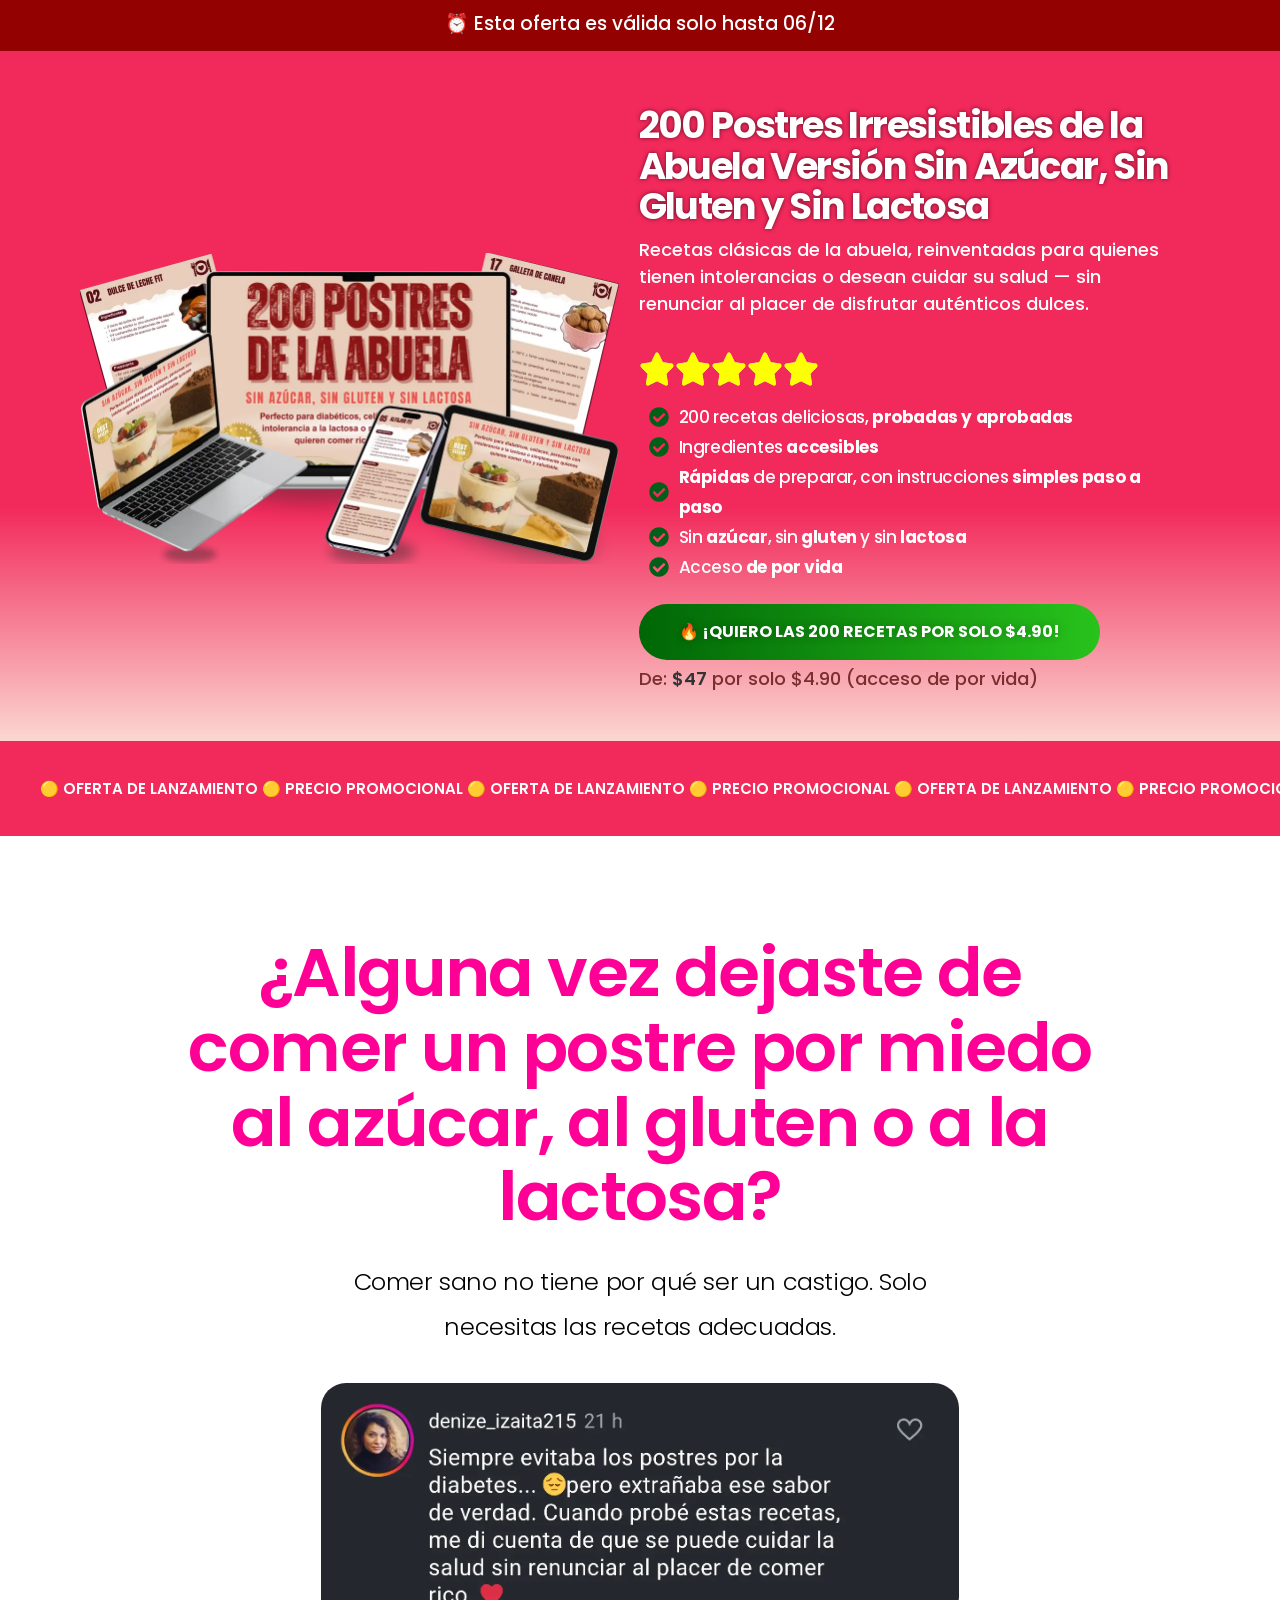
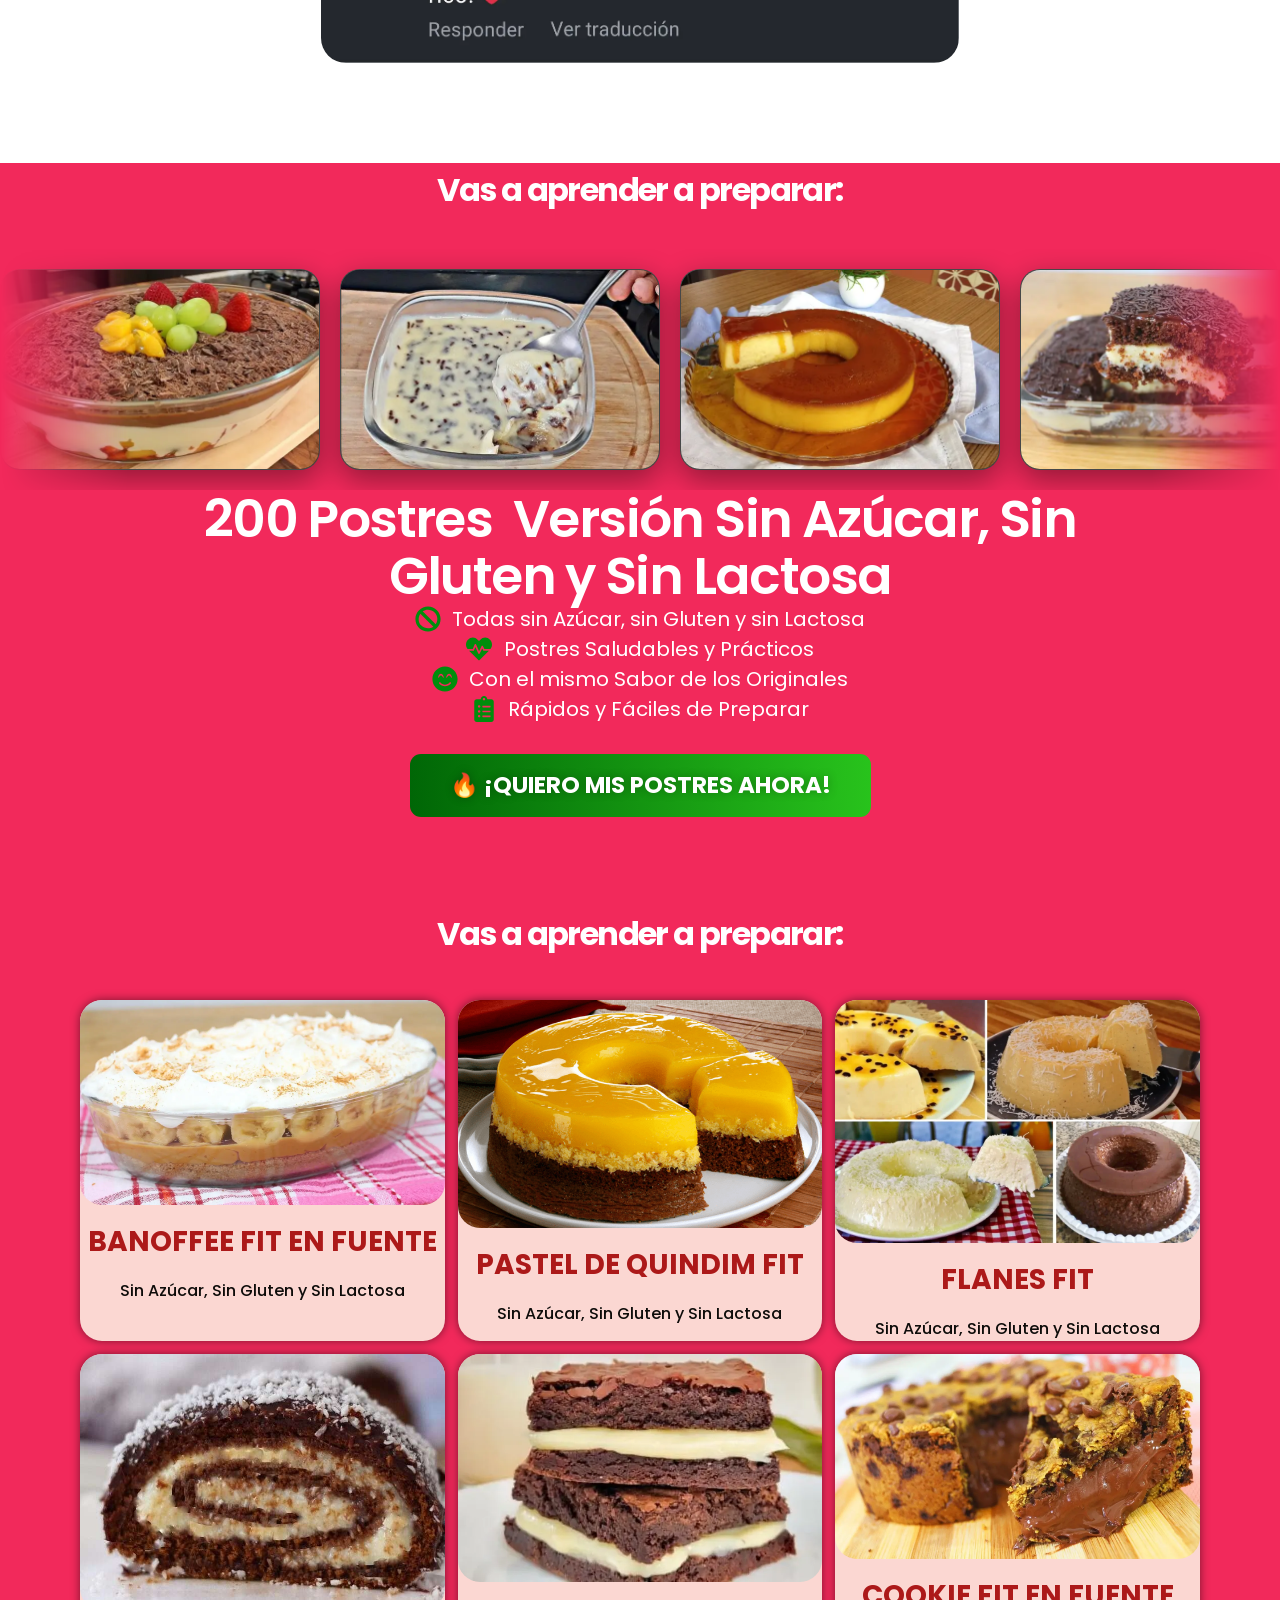
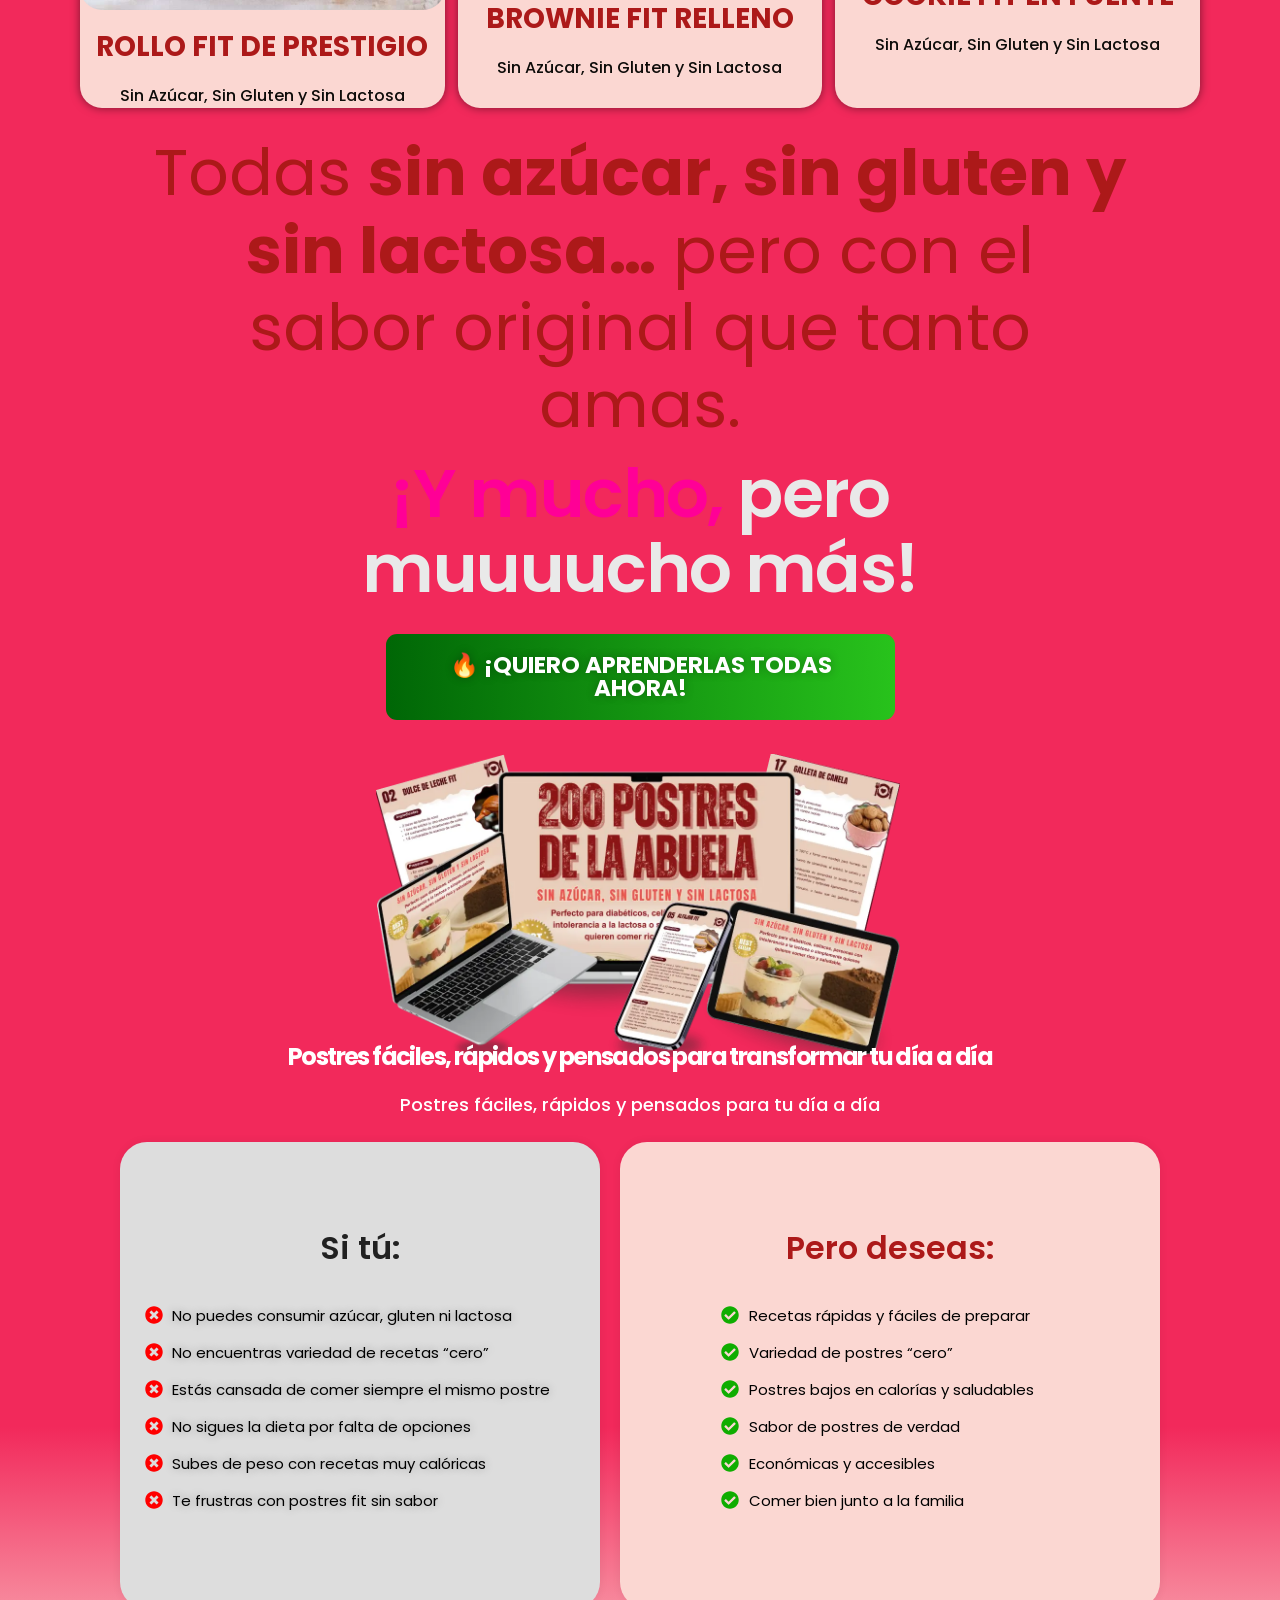
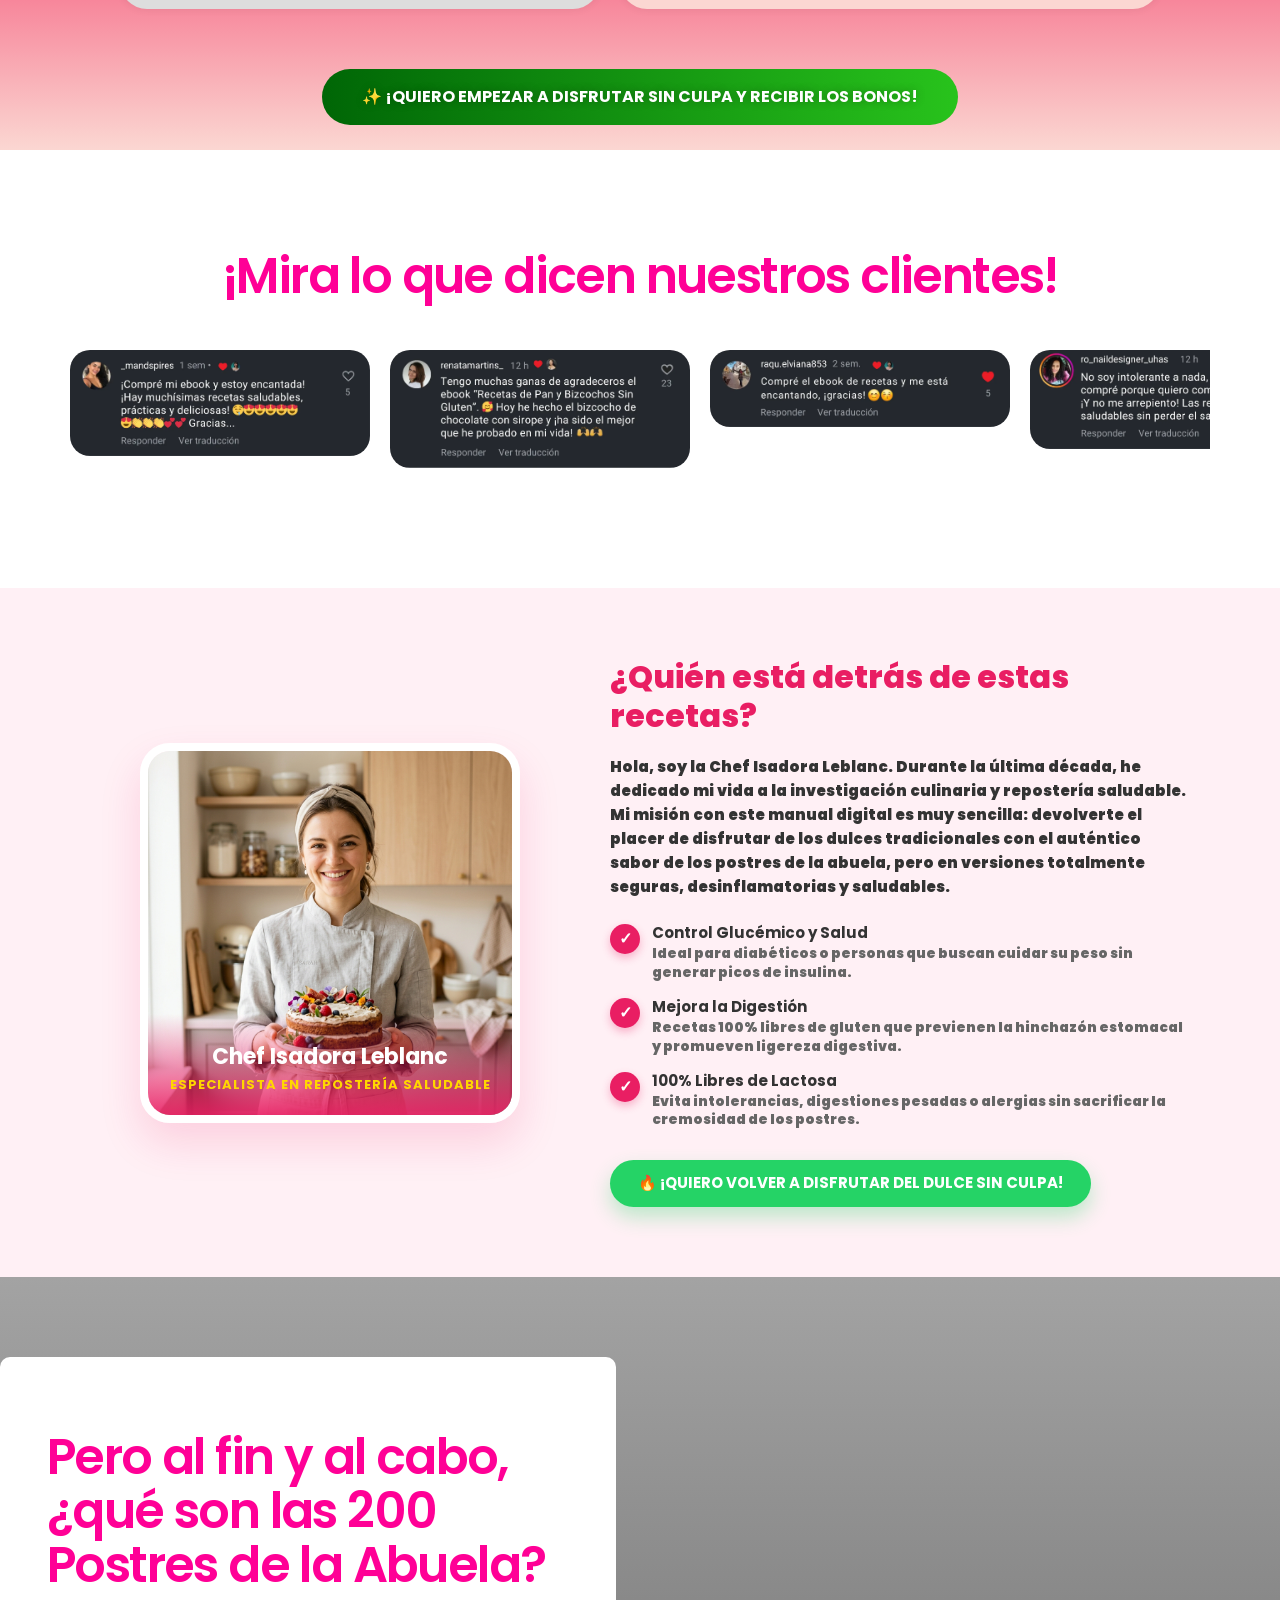
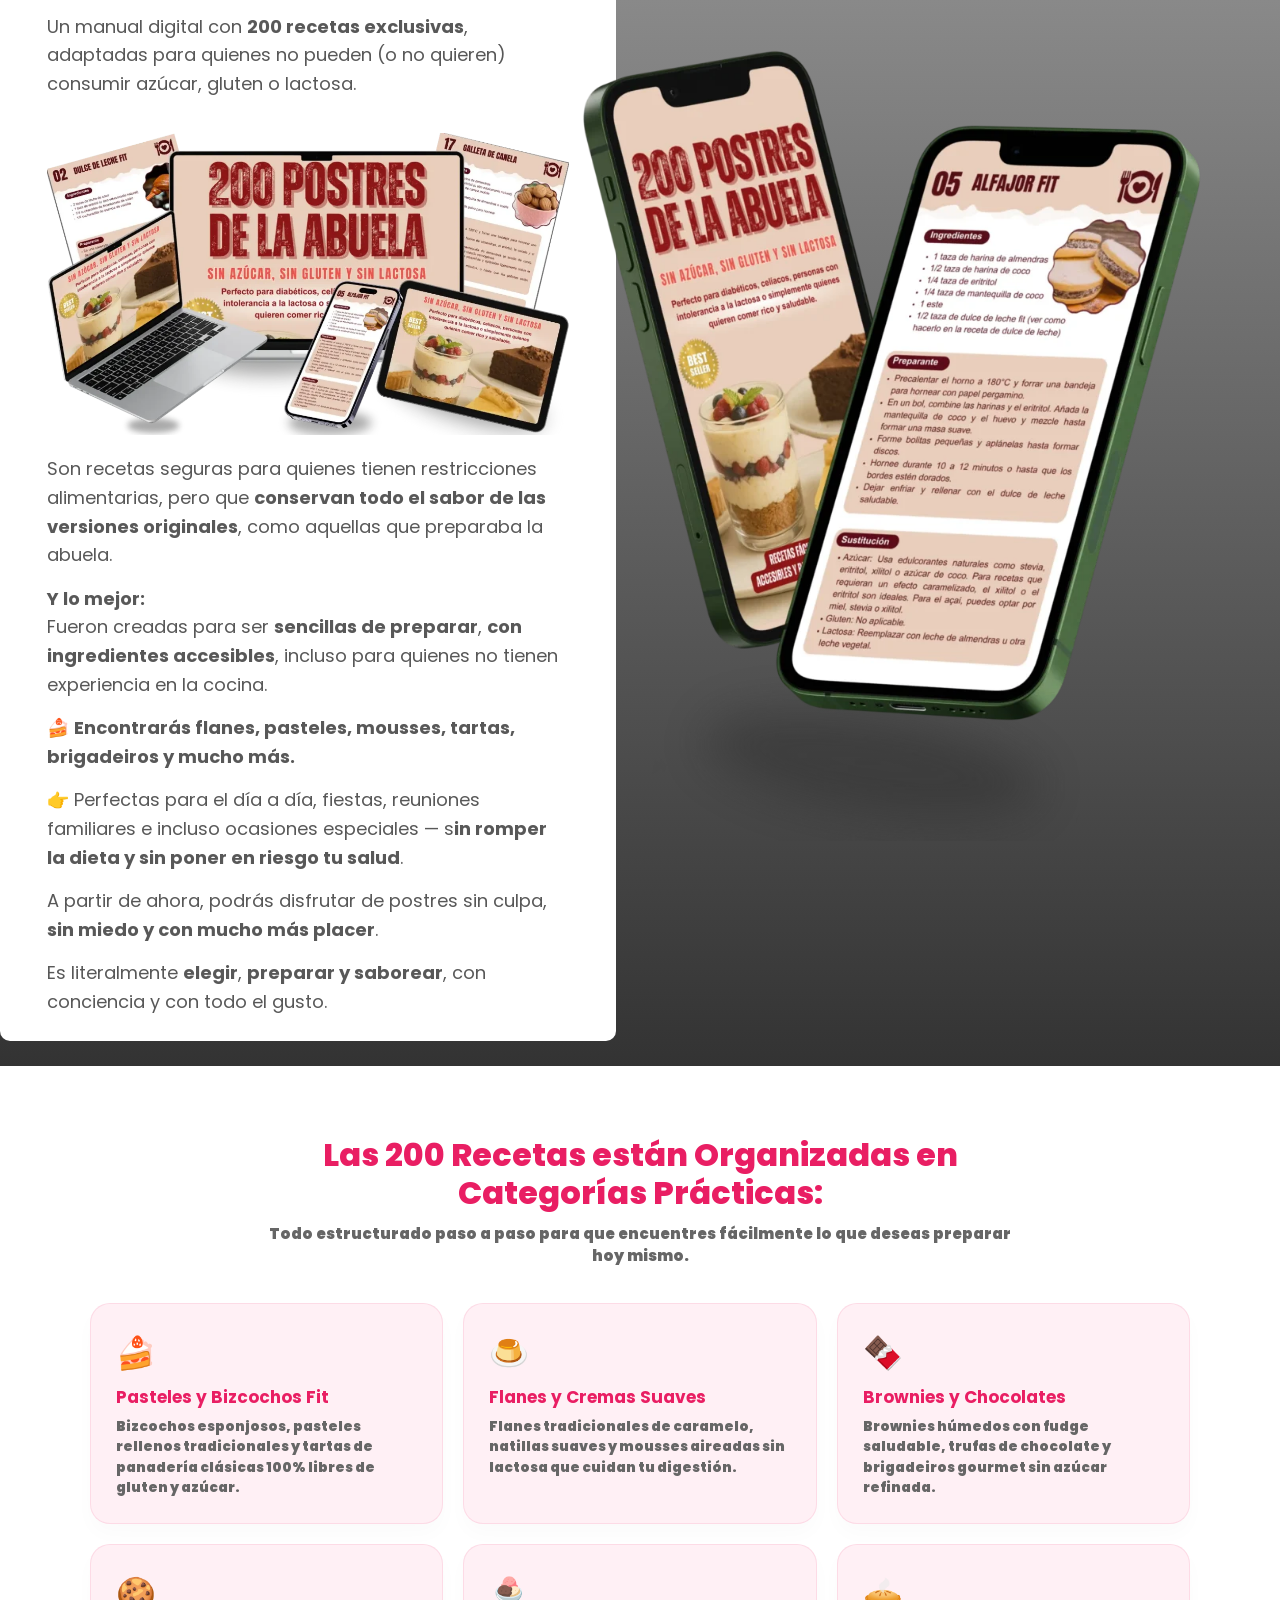
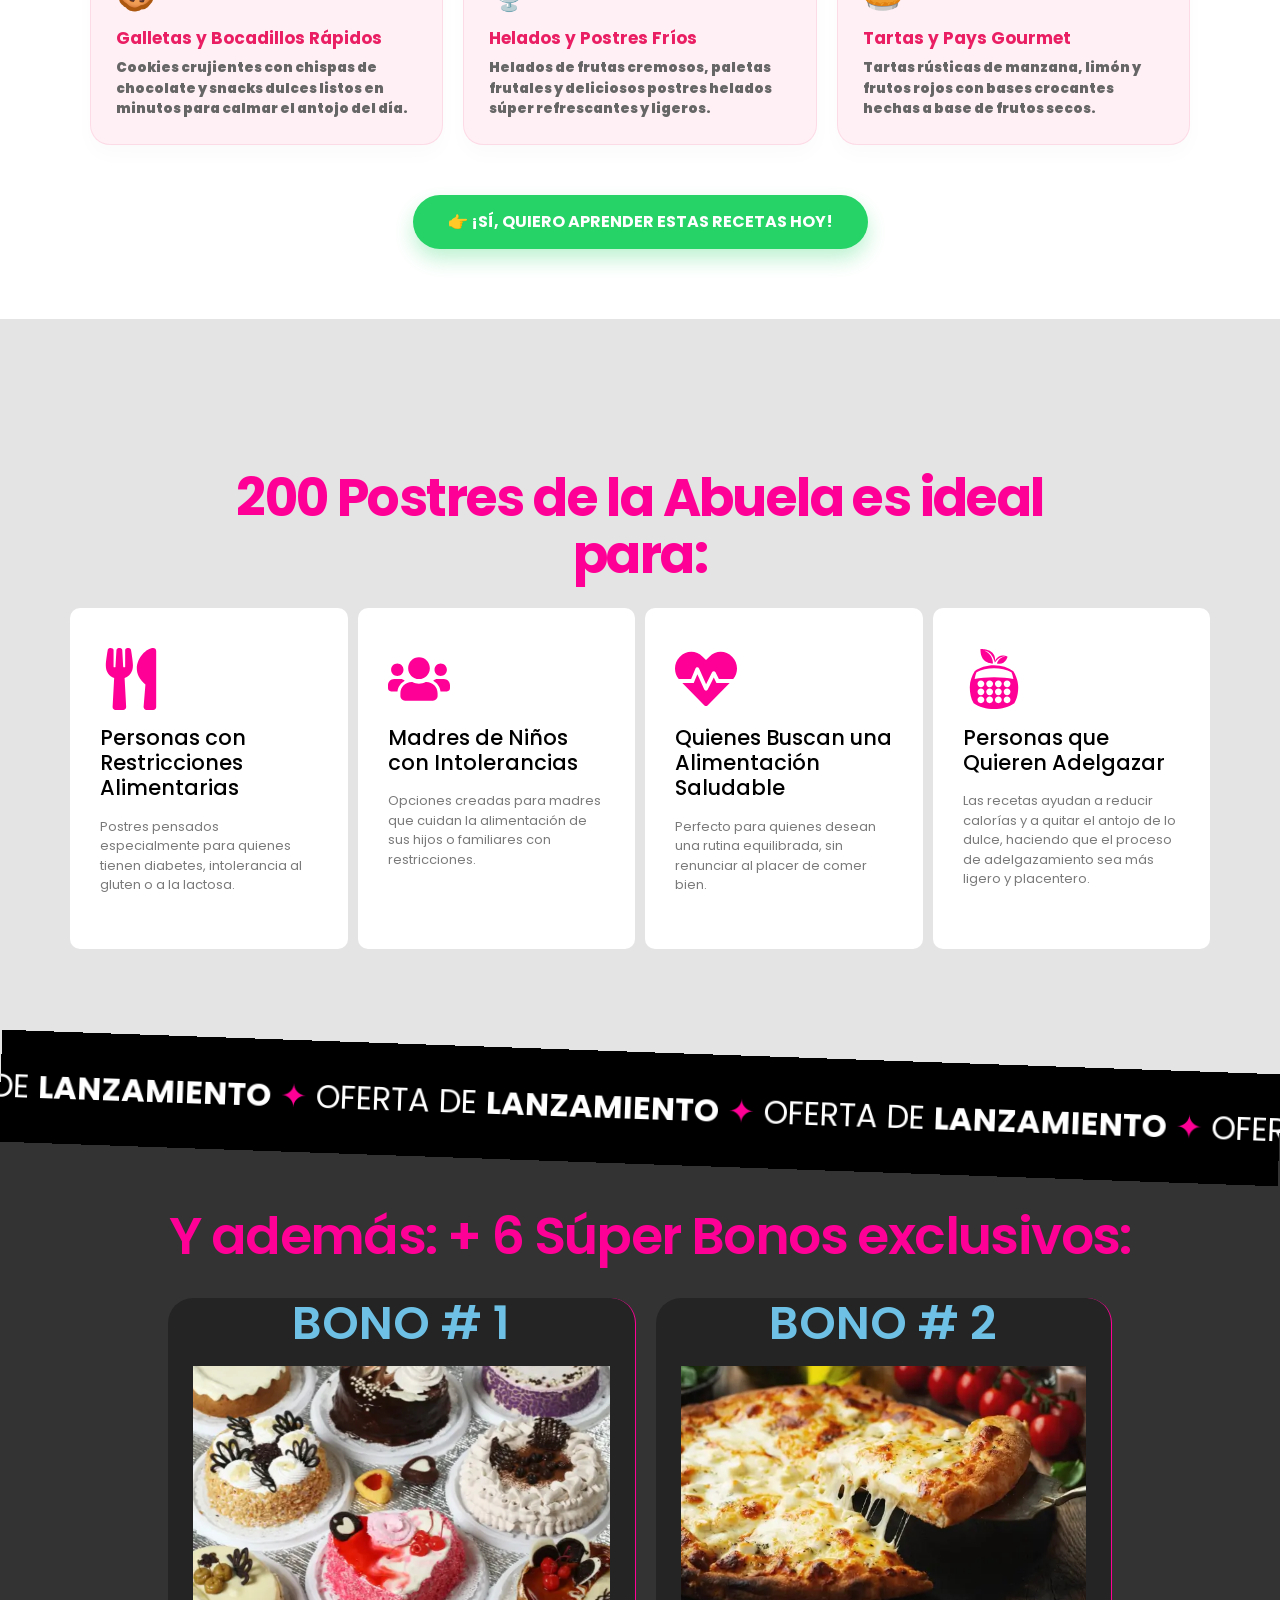
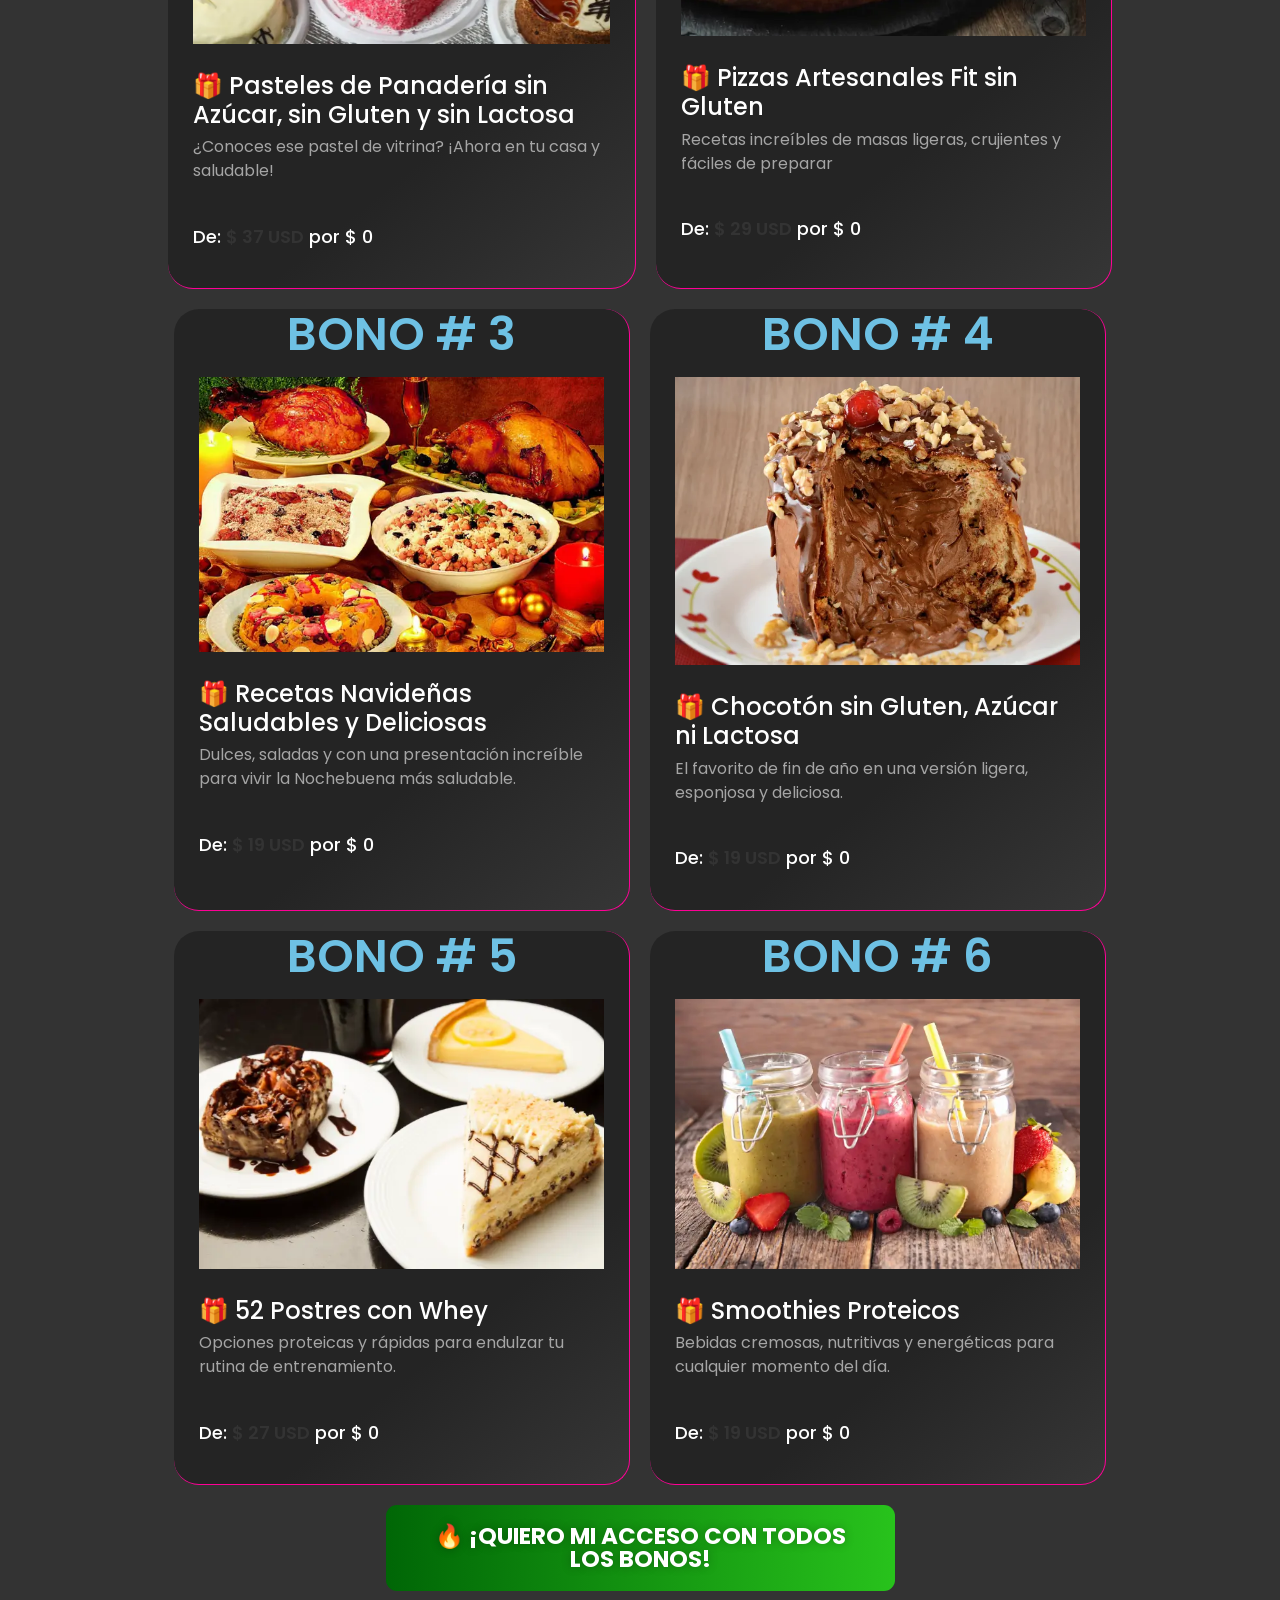
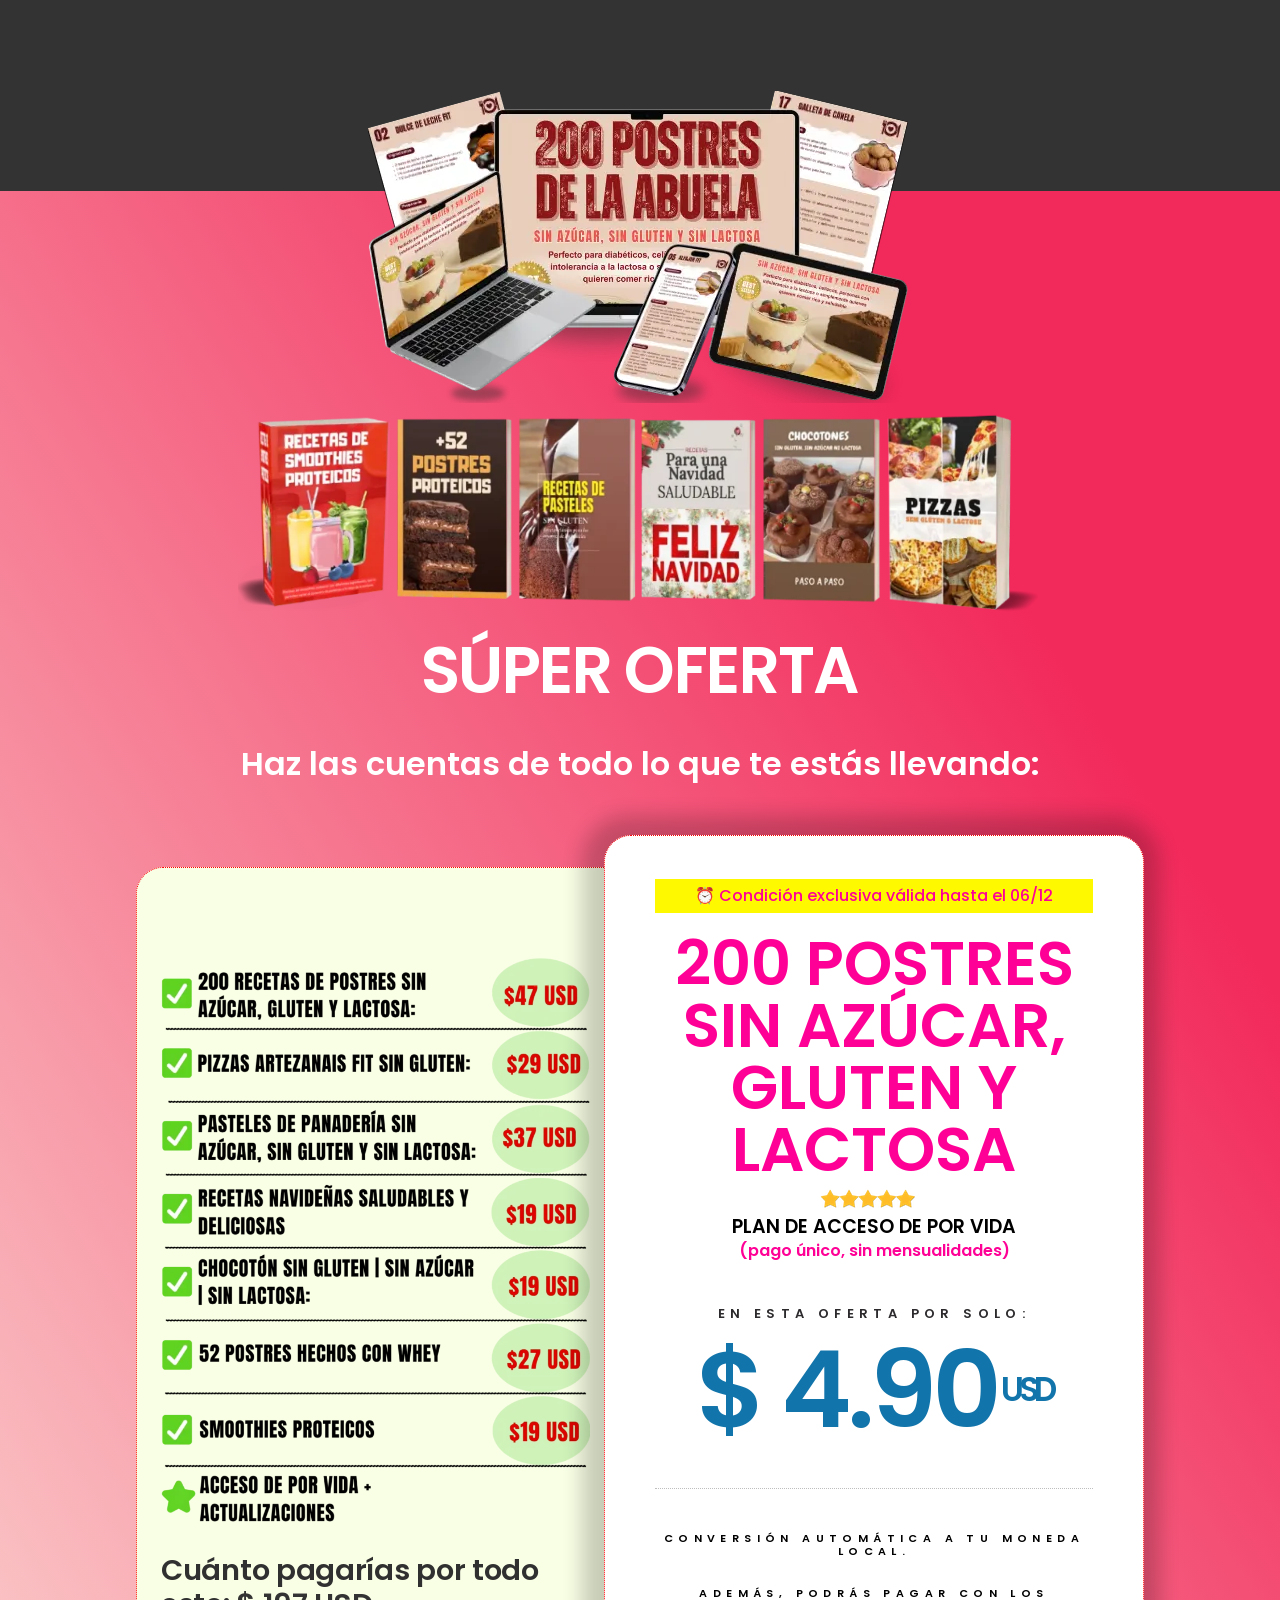
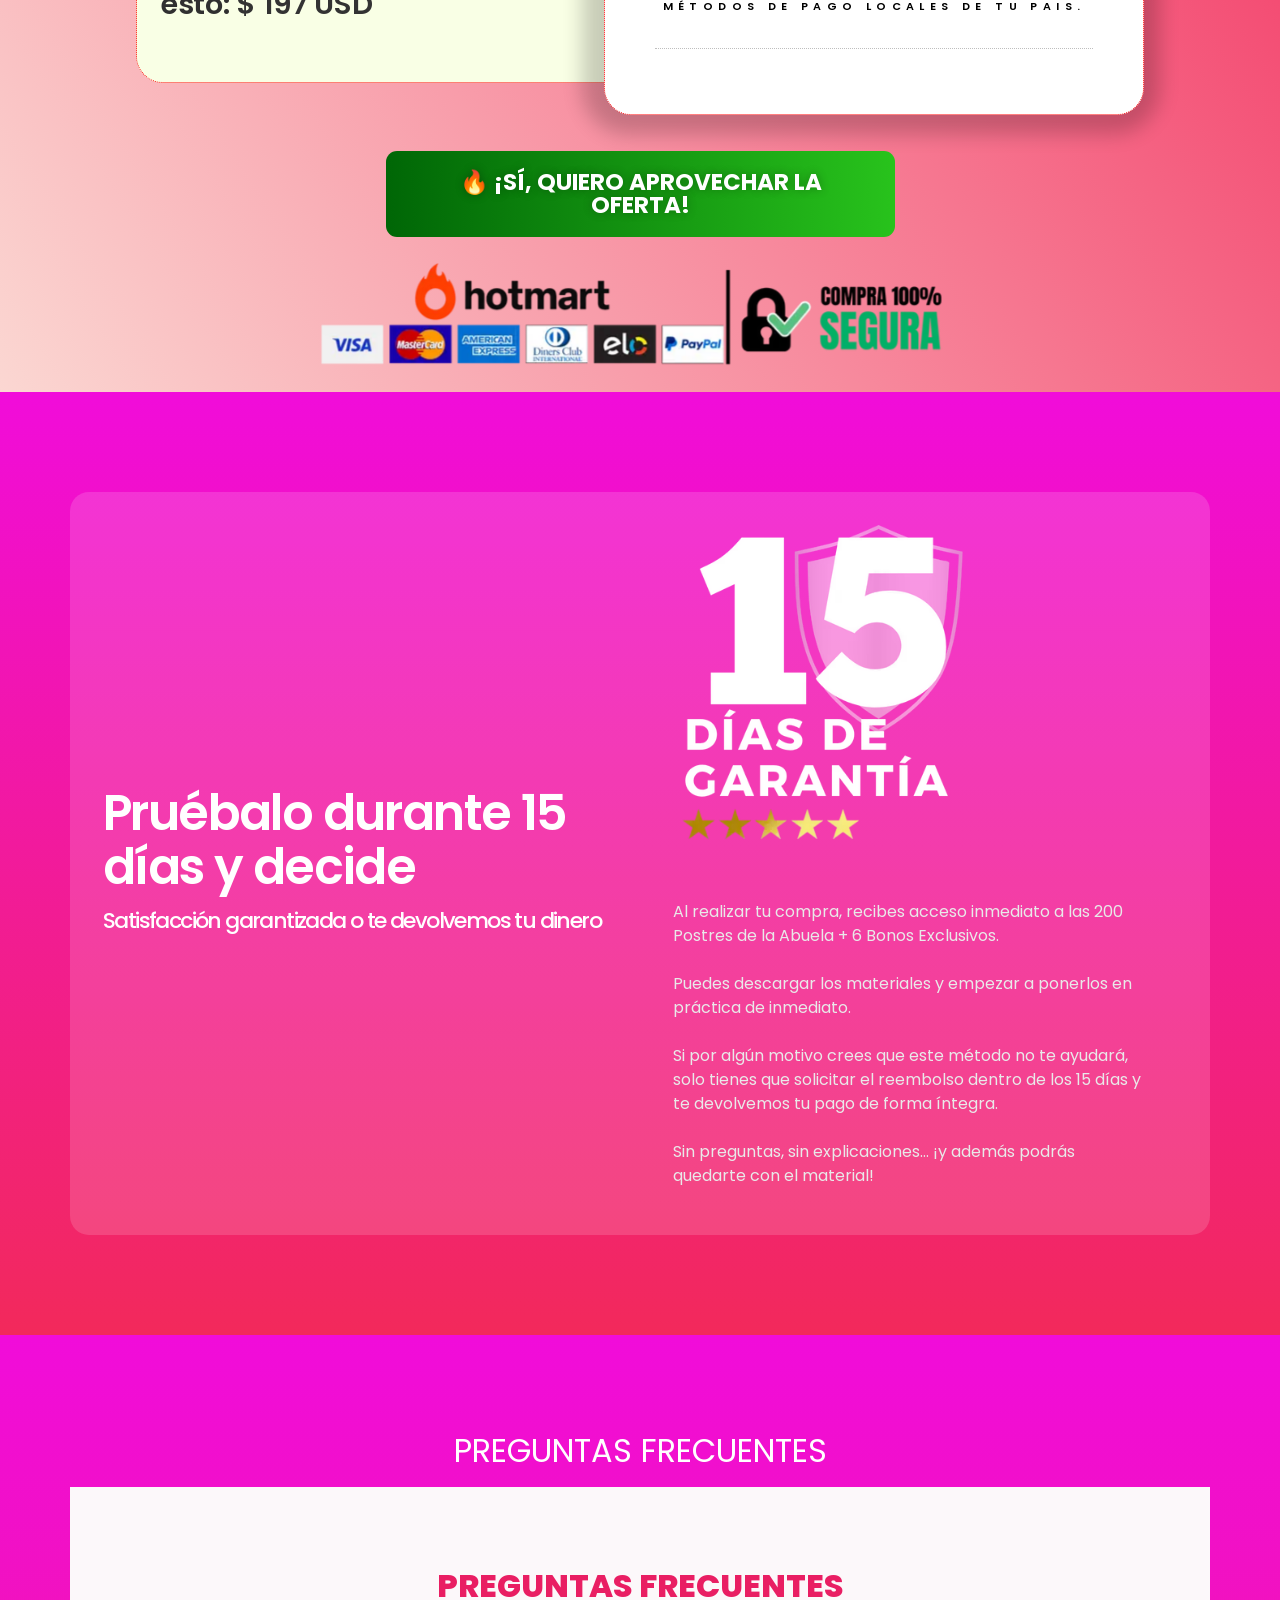
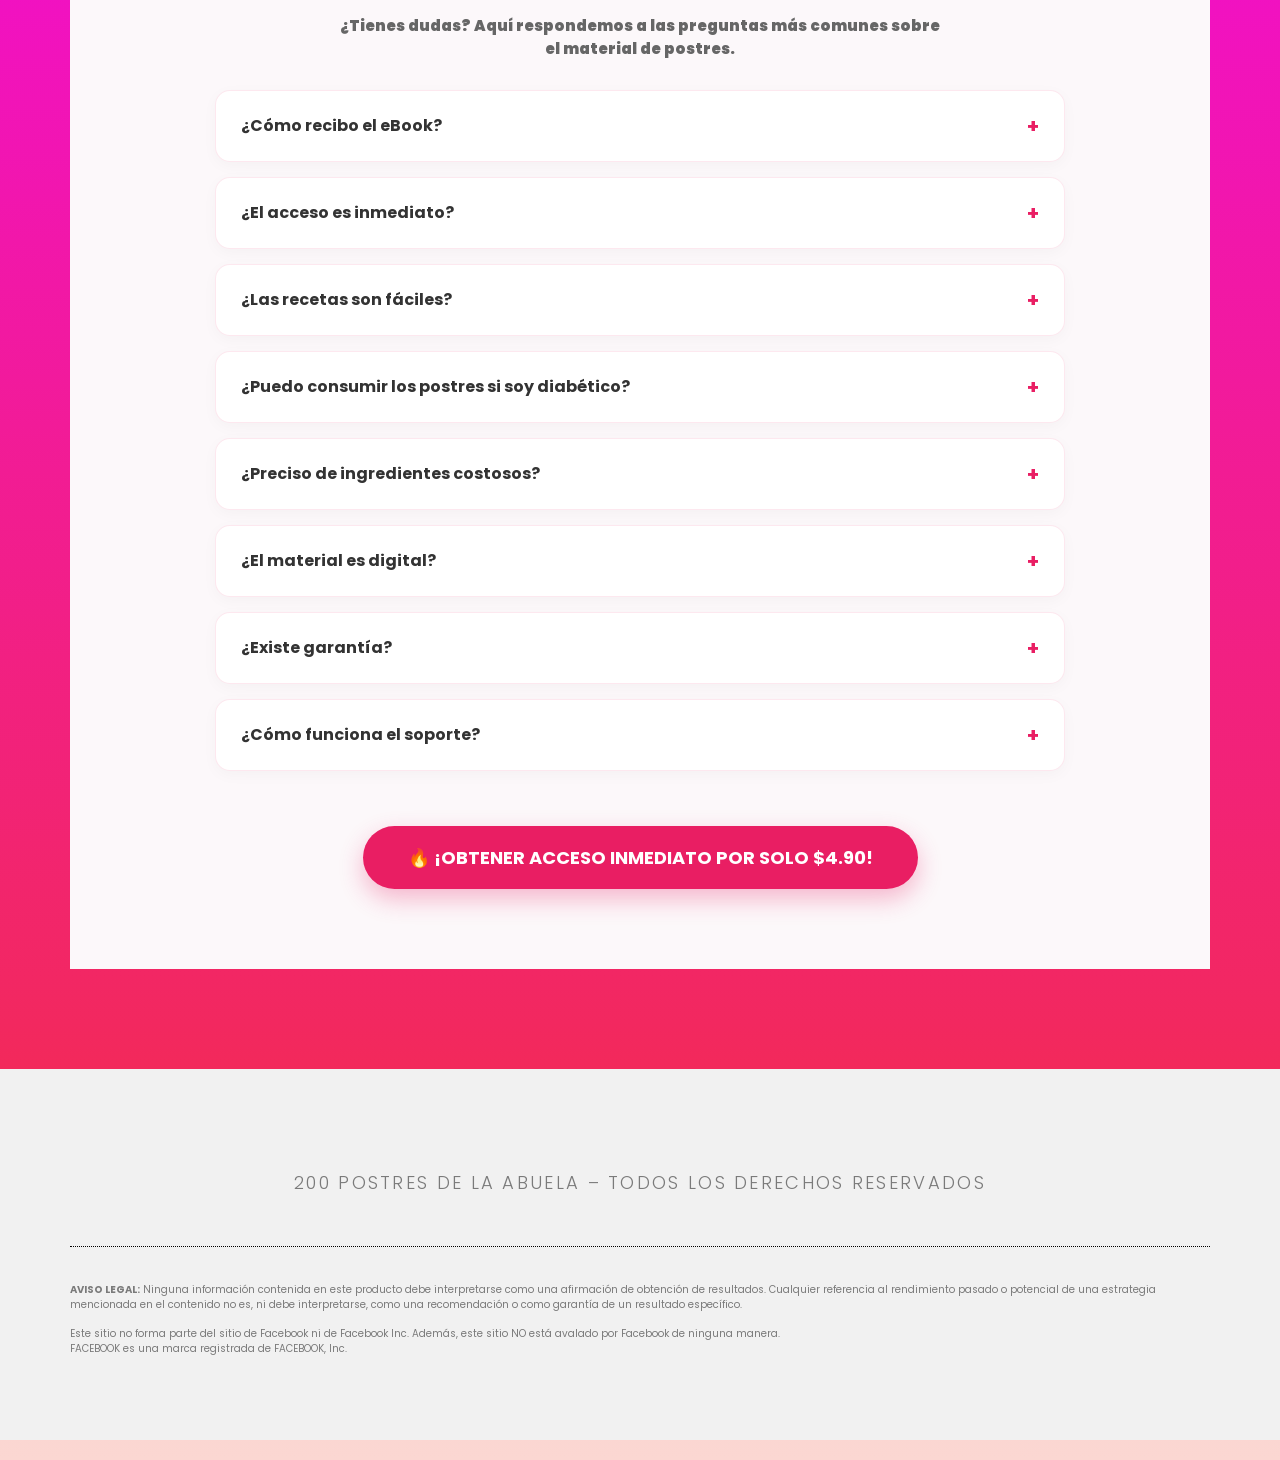
==== commit 81e5b6b5: "Add files via upload" ====
--- a/index.html
+++ b/index.html
@@ -22,7 +22,7 @@
 		!function (f, b, e, v, n, t, s) {
 			if (f.fbq) return; n = f.fbq = function () {
 				n.callMethod ?
-				n.callMethod.apply(n, arguments) : n.queue.push(arguments)
+					n.callMethod.apply(n, arguments) : n.queue.push(arguments)
 			};
 			if (!f._fbq) f._fbq = n; n.push = n; n.loaded = !0; n.version = '2.0';
 			n.queue = []; t = b.createElement(e); t.async = !0;
@@ -597,33 +597,9 @@
 	<link rel="stylesheet" id="widget-heading-css" href="css/widget-heading.min.css" media="all">
 	<link rel="stylesheet" id="widget-rating-css" href="css/widget-rating.min.css" media="all">
 	<link rel="stylesheet" id="widget-icon-list-css" href="css/widget-icon-list.min.css" media="all">
-	<link rel="stylesheet" id="e-animation-float-css" href="css/e-animation-float.min.css" media="print"
-		onload="this.media='all'">
-	<link rel="stylesheet" id="widget-animated-headline-css" href="css/widget-animated-headline.min.css" media="all">
-	<link rel="stylesheet" id="swiper-css" href="css/swiper.min.css" media="print" onload="this.media='all'">
-	<link rel="stylesheet" id="e-swiper-css" href="css/e-swiper.min.css" media="print" onload="this.media='all'">
-	<link rel="stylesheet" id="widget-image-carousel-css" href="css/widget-image-carousel.min.css" media="all">
 	<link rel="stylesheet" id="widget-spacer-css" href="css/widget-spacer.min.css" media="all">
-	<link rel="stylesheet" id="widget-icon-box-css" href="css/widget-icon-box.min.css" media="all">
-	<link rel="stylesheet" id="e-motion-fx-css" href="css/motion-fx.min.css" media="print" onload="this.media='all'">
-	<link rel="stylesheet" id="widget-menu-anchor-css" href="css/widget-menu-anchor.min.css" media="all">
-	<link rel="stylesheet" id="e-animation-fadeInLeft-css" href="css/fadeInLeft.min.css" media="print"
-		onload="this.media='all'">
-	<link rel="stylesheet" id="widget-image-box-css" href="css/widget-image-box.min.css" media="all">
 	<link rel="stylesheet" id="widget-divider-css" href="css/widget-divider.min.css" media="all">
-	<link rel="stylesheet" id="e-animation-bounceIn-css" href="css/bounceIn.min.css" media="print"
-		onload="this.media='all'">
-	<link rel="stylesheet" id="widget-countdown-css" href="css/widget-countdown.min.css" media="all">
 	<link rel="stylesheet" id="elementor-post-9-css" href="css/post-9.css" media="all">
-	<link rel="stylesheet" id="font-awesome-5-all-css" href="css/all.min.css" media="print" onload="this.media='all'">
-	<link rel="stylesheet" id="font-awesome-4-shim-css" href="css/v4-shims.min.css" media="print"
-		onload="this.media='all'">
-	<link rel="stylesheet" id="elementor-gf-roboto-css"
-		href="https://fonts.googleapis.com/css?family=Roboto:100,100italic,200,200italic,300,300italic,400,400italic,500,500italic,600,600italic,700,700italic,800,800italic,900,900italic&display=swap"
-		media="all">
-	<link rel="stylesheet" id="elementor-gf-robotoslab-css"
-		href="https://fonts.googleapis.com/css?family=Roboto+Slab:100,100italic,200,200italic,300,300italic,400,400italic,500,500italic,600,600italic,700,700italic,800,800italic,900,900italic&display=swap"
-		media="all">
 	<link rel="stylesheet" id="elementor-gf-poppins-css"
 		href="https://fonts.googleapis.com/css?family=Poppins:100,100italic,200,200italic,300,300italic,400,400italic,500,500italic,600,600italic,700,700italic,800,800italic,900,900italic|Open+Sans:400,600,700&display=swap"
 		media="all">
@@ -688,20 +664,8 @@
 			}
 		}
 	</style>
-	<link rel="stylesheet" id="elementor-gf-rozhaone-css"
-		href="https://fonts.googleapis.com/css?family=Rozha+One:100,100italic,200,200italic,300,300italic,400,400italic,500,500italic,600,600italic,700,700italic,800,800italic,900,900italic&display=swap"
-		media="all">
-	<link rel="stylesheet" id="elementor-gf-bebasneue-css"
-		href="https://fonts.googleapis.com/css?family=Bebas+Neue:100,100italic,200,200italic,300,300italic,400,400italic,500,500italic,600,600italic,700,700italic,800,800italic,900,900italic&display=swap"
-		media="all">
-	<link rel="stylesheet" id="elementor-gf-sora-css"
-		href="https://fonts.googleapis.com/css?family=Sora:100,100italic,200,200italic,300,300italic,400,400italic,500,500italic,600,600italic,700,700italic,800,800italic,900,900italic&display=swap"
-		media="all">
 	<link rel="preconnect" href="https://fonts.googleapis.com">
 	<link rel="preconnect" href="https://fonts.gstatic.com" crossorigin>
-	<script src="js/jquery.min.js" id="jquery-core-js"></script>
-	<script src="js/jquery-migrate.min.js" id="jquery-migrate-js" defer></script>
-	<script src="js/v4-shims.min.js" id="font-awesome-4-shim-js" defer></script>
 	<link rel="https://api.w.org/" href="https://recetassaludablesfit.site/wp-json/">
 	<link rel="alternate" title="JSON" type="application/json"
 		href="https://recetassaludablesfit.site/wp-json/wp/v2/pages/9">
@@ -3266,52 +3230,35 @@
 									</style>
 
 									<script>
-										var $ = jQuery
-
-										$(document).ready(function () {
-
-											var h = []
-
-											$('.sliding-text').each(function () {
-												h.push($(this).find('.elementor-widget').clone().html())
-											})
+										document.addEventListener('DOMContentLoaded', () => {
+											const slidingTexts = document.querySelectorAll('.sliding-text');
+											if (slidingTexts.length === 0) return;
+
+											const templates = Array.from(slidingTexts).map(el => {
+												const widget = el.querySelector('.elementor-widget');
+												return widget ? widget.innerHTML : '';
+											});
 
 											function init() {
-												$('.sliding-text').each(function (i) {
-
-													var $this = $(this)
-
-													$this.find('.elementor-widget').removeClass('sliding')
-
-													var amount = Math.ceil($(window).width() / $(this).find('.elementor-widget-container').outerWidth(true)) + 1
-
-													$this.find('.elementor-widget').empty().addClass('sliding')
-													$this.find('.elementor-widget').html(h[i].repeat(amount))
-												})
+												slidingTexts.forEach((el, i) => {
+													const widget = el.querySelector('.elementor-widget');
+													if (!widget) return;
+													widget.classList.remove('sliding');
+													
+													const container = el.querySelector('.elementor-widget-container');
+													if (!container) return;
+													const containerWidth = container.offsetWidth;
+													if (containerWidth === 0) return;
+
+													const amount = Math.ceil(window.innerWidth / containerWidth) + 1;
+													widget.innerHTML = templates[i].repeat(amount);
+													widget.classList.add('sliding');
+												});
 											}
 
-											init()
-											$(window).on('load resize', init)
-										})
-									</script>
-								</div>
-								<div class="elementor-element elementor-element-2ab2502e elementor-widget elementor-widget-html"
-									data-id="2ab2502e" data-element_type="widget" data-widget_type="html.default">
-									<script>
-										jQuery(document).ready(function ($) {
-											$(document).on('countdown_expire', function () {
-
-												Object.keys(localStorage)
-													.filter(key => key.endsWith('evergreen_interval'))
-													.forEach(key => localStorage
-														.removeItem((key)))
-
-												Object.keys(localStorage)
-													.filter(key => key.endsWith('evergreen_due_date'))
-													.forEach(key => localStorage
-														.removeItem((key)))
-
-											});
+											init();
+											window.addEventListener('resize', init);
+											window.addEventListener('load', init);
 										});
 									</script>
 								</div>
@@ -3354,34 +3301,6 @@
 				});
 				lazyloadRunObserver();
 			</script>
-			<script src="js/hello-frontend.js" id="hello-theme-frontend-js" defer></script>
-			<script id="eael-general-js-extra">
-				var localize = { "ajaxurl": "", "nonce": "355bd47d1e", "i18n": { "added": "Adicionado ", "compare": "Comparar", "loading": "Carregando..." }, "eael_translate_text": { "required_text": "\u00e9 um campo obrigat\u00f3rio", "invalid_text": "Inv\u00e1lido", "billing_text": "Faturamento", "shipping_text": "Envio", "fg_mfp_counter_text": "de" }, "page_permalink": "", "cart_redirectition": "", "cart_page_url": "", "el_breakpoints": { "mobile": { "label": "Dispositivos m\u00f3veis no modo retrato", "value": 767, "default_value": 767, "direction": "max", "is_enabled": true }, "mobile_extra": { "label": "Dispositivos m\u00f3veis no modo paisagem", "value": 880, "default_value": 880, "direction": "max", "is_enabled": false }, "tablet": { "label": "Tablet no modo retrato", "value": 1024, "default_value": 1024, "direction": "max", "is_enabled": true }, "tablet_extra": { "label": "Tablet no modo paisagem", "value": 1200, "default_value": 1200, "direction": "max", "is_enabled": false }, "laptop": { "label": "Notebook", "value": 1366, "default_value": 1366, "direction": "max", "is_enabled": false }, "widescreen": { "label": "Tela ampla (widescreen)", "value": 2400, "default_value": 2400, "direction": "min", "is_enabled": false } } };
-			</script>
-			<script src="js/general.min.js" id="eael-general-js" defer></script>
-			<script src="js/eael-9.js" id="eael-9-js" defer></script>
-			<script src="js/webpack.runtime.min.js" id="elementor-webpack-runtime-js" defer></script>
-			<script src="js/frontend-modules.min.js" id="elementor-frontend-modules-js" defer></script>
-			<script src="js/core.min.js" id="jquery-ui-core-js" defer></script>
-			<script id="elementor-frontend-js-extra">
-				var EAELImageMaskingConfig = { "svg_dir_url": "" };
-			</script>
-			<script id="elementor-frontend-js-before">
-				var elementorFrontendConfig = { "environmentMode": { "edit": false, "wpPreview": false, "isScriptDebug": false }, "i18n": { "shareOnFacebook": "Compartilhar no Facebook", "shareOnTwitter": "Compartilhar no Twitter", "pinIt": "Fixar", "download": "Baixar", "downloadImage": "Baixar imagem", "fullscreen": "Tela cheia", "zoom": "Zoom", "share": "Compartilhar", "playVideo": "Reproduzir v\u00eddeo", "previous": "Anterior", "next": "Pr\u00f3ximo", "close": "Fechar", "a11yCarouselPrevSlideMessage": "Slide anterior", "a11yCarouselNextSlideMessage": "Pr\u00f3ximo slide", "a11yCarouselFirstSlideMessage": "Este \u00e9 o primeiro slide", "a11yCarouselLastSlideMessage": "Este \u00e9 o \u00faltimo slide", "a11yCarouselPaginationBulletMessage": "Ir para o slide" }, "is_rtl": false, "breakpoints": { "xs": 0, "sm": 480, "md": 768, "lg": 1025, "xl": 1440, "xxl": 1600 }, "responsive": { "breakpoints": { "mobile": { "label": "Dispositivos m\u00f3veis no modo retrato", "value": 767, "default_value": 767, "direction": "max", "is_enabled": true }, "mobile_extra": { "label": "Dispositivos m\u00f3veis no modo paisagem", "value": 880, "default_value": 880, "direction": "max", "is_enabled": false }, "tablet": { "label": "Tablet no modo retrato", "value": 1024, "default_value": 1024, "direction": "max", "is_enabled": true }, "tablet_extra": { "label": "Tablet no modo paisagem", "value": 1200, "default_value": 1200, "direction": "max", "is_enabled": false }, "laptop": { "label": "Notebook", "value": 1366, "default_value": 1366, "direction": "max", "is_enabled": false }, "widescreen": { "label": "Tela ampla (widescreen)", "value": 2400, "default_value": 2400, "direction": "min", "is_enabled": false } }, "hasCustomBreakpoints": false }, "version": "3.33.5", "is_static": false, "experimentalFeatures": { "e_font_icon_svg": true, "additional_custom_breakpoints": true, "container": true, "e_optimized_markup": true, "theme_builder_v2": true, "hello-theme-header-footer": true, "e_pro_free_trial_popup": true, "nested-elements": true, "home_screen": true, "global_classes_should_enforce_capabilities": true, "e_variables": true, "cloud-library": true, "e_opt_in_v4_page": true, "import-export-customization": true, "mega-menu": true }, "urls": { "assets": "", "ajaxurl": "", "uploadUrl": "" }, "nonces": { "floatingButtonsClickTracking": "21e9a87699" }, "swiperClass": "swiper", "settings": { "page": [], "editorPreferences": [] }, "kit": { "active_breakpoints": ["viewport_mobile", "viewport_tablet"], "global_image_lightbox": "yes", "lightbox_enable_counter": "yes", "lightbox_enable_fullscreen": "yes", "lightbox_enable_zoom": "yes", "lightbox_enable_share": "yes", "lightbox_title_src": "title", "lightbox_description_src": "description", "hello_header_logo_type": "title", "hello_footer_logo_type": "logo" }, "post": { "id": 9, "title": "Recetascero%20%E2%80%93%20recetassaludablesfit.site", "excerpt": "", "featuredImage": false } };
-			</script>
-			<script src="js/frontend.min.js" id="elementor-frontend-js" defer></script>
-			<script src="js/swiper.min.js" id="swiper-js" defer></script>
-			<script src="js/webpack-pro.runtime.min.js" id="elementor-pro-webpack-runtime-js" defer></script>
-			<script src="js/hooks.min.js" id="wp-hooks-js" defer></script>
-			<script src="js/i18n.min.js" id="wp-i18n-js" defer></script>
-			<script id="wp-i18n-js-after">
-				document.addEventListener('DOMContentLoaded', function () { wp.i18n.setLocaleData({ 'text direction\u0004ltr': ['ltr'] }); });
-			</script>
-			<script id="elementor-pro-frontend-js-before">
-				var ElementorProFrontendConfig = { "ajaxurl": "", "nonce": "b166dcf08d", "urls": { "assets": "", "rest": "" }, "settings": { "lazy_load_background_images": true }, "popup": { "hasPopUps": false }, "shareButtonsNetworks": { "facebook": { "title": "Facebook", "has_counter": true }, "twitter": { "title": "Twitter" }, "linkedin": { "title": "LinkedIn", "has_counter": true }, "pinterest": { "title": "Pinterest", "has_counter": true }, "reddit": { "title": "Reddit", "has_counter": true }, "vk": { "title": "VK", "has_counter": true }, "odnoklassniki": { "title": "OK", "has_counter": true }, "tumblr": { "title": "Tumblr" }, "digg": { "title": "Digg" }, "skype": { "title": "Skype" }, "stumbleupon": { "title": "StumbleUpon", "has_counter": true }, "mix": { "title": "Mix" }, "telegram": { "title": "Telegram" }, "pocket": { "title": "Pocket", "has_counter": true }, "xing": { "title": "XING", "has_counter": true }, "whatsapp": { "title": "WhatsApp" }, "email": { "title": "Email" }, "print": { "title": "Print" }, "x-twitter": { "title": "X" }, "threads": { "title": "Threads" } }, "facebook_sdk": { "lang": "pt_BR", "app_id": "" }, "lottie": { "defaultAnimationUrl": "" } };
-			</script>
-			<script src="js/frontend.min.js" id="elementor-pro-frontend-js" defer></script>
-			<script src="js/elements-handlers.min.js" id="pro-elements-handlers-js" defer></script>
 
 
 
@@ -3403,4 +3322,4 @@
 </body>
 
 </html>
-<!-- Page cached by LiteSpeed Cache 7.6.2 on 2026-01-04 21:11:09 --><!-- WP Optimize page cache - https://teamupdraft.com/wp-optimize/ - Page not served from cache  -->
+<!-- Page cached by LiteSpeed Cache 7.6.2 on 2026-01-04 21:11:09 --><!-- WP Optimize page cache - https://teamupdraft.com/wp-optimize/ - Page not served from cache  -->
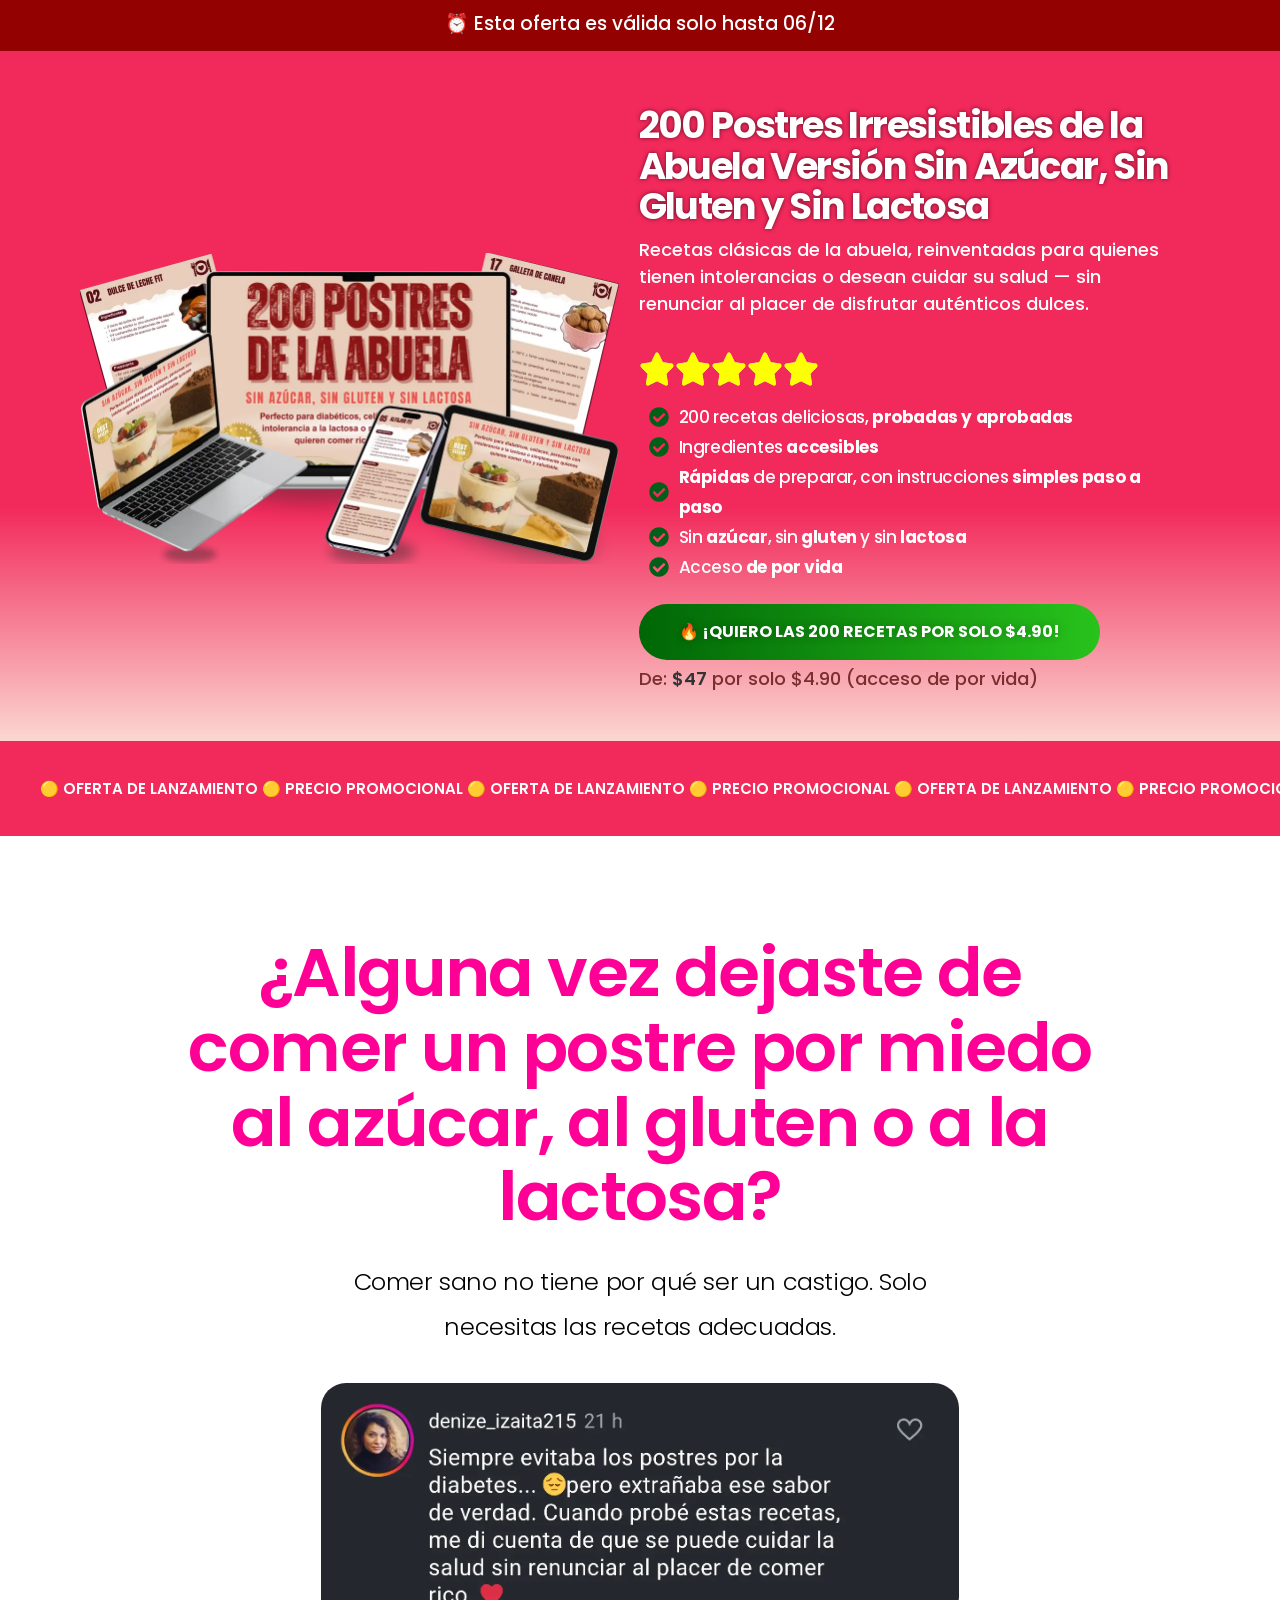
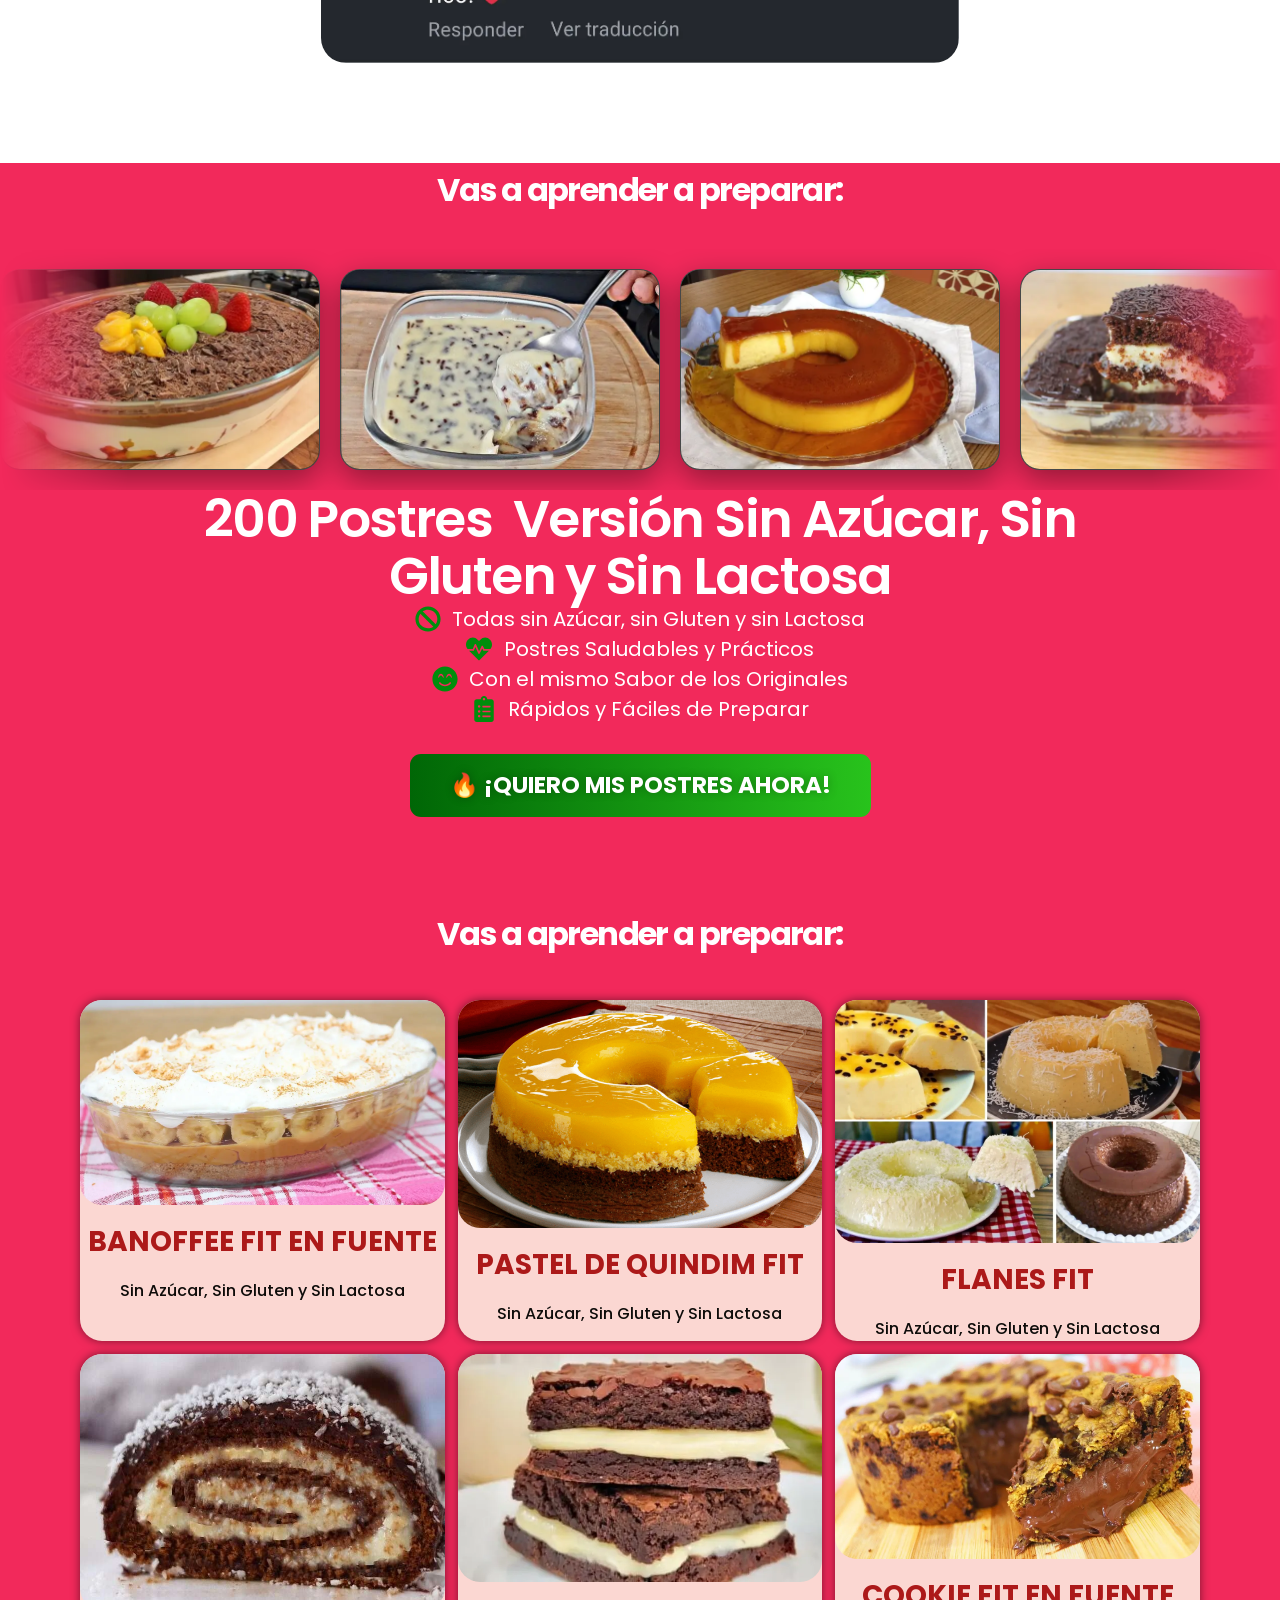
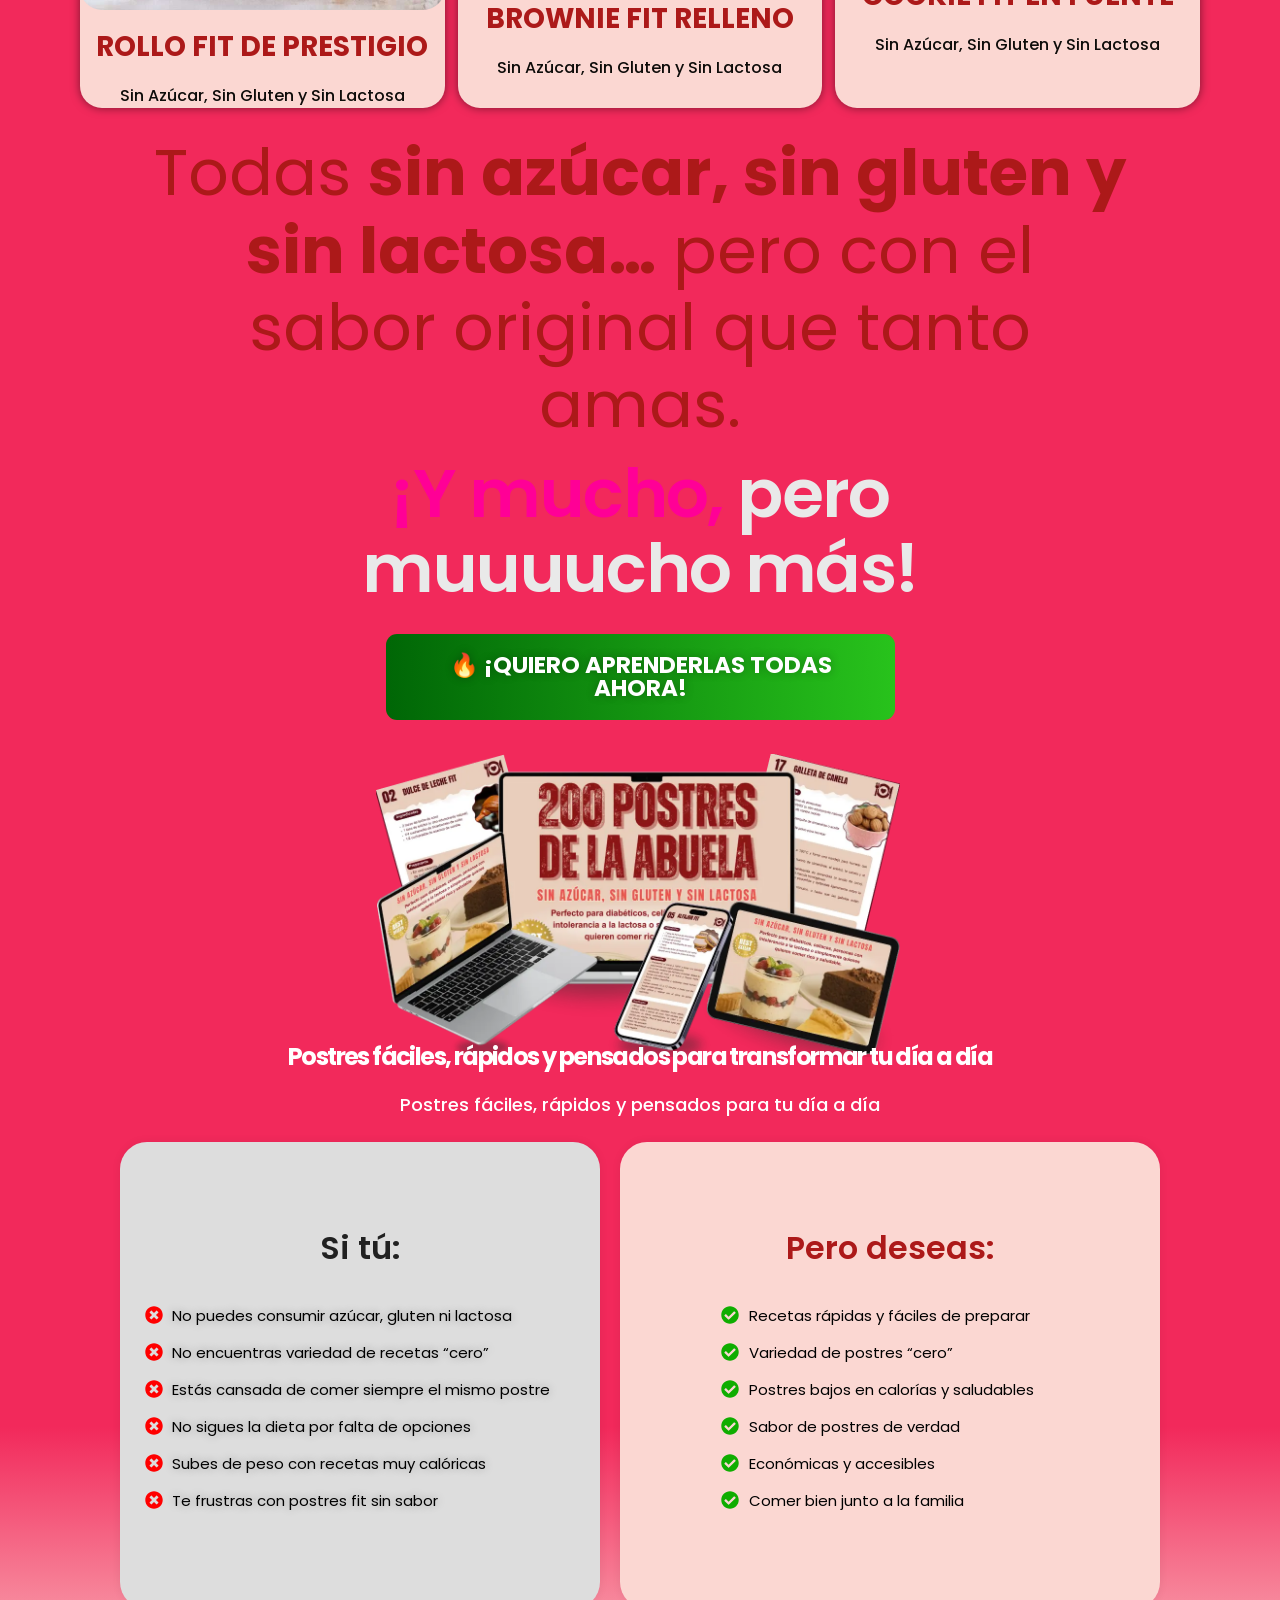
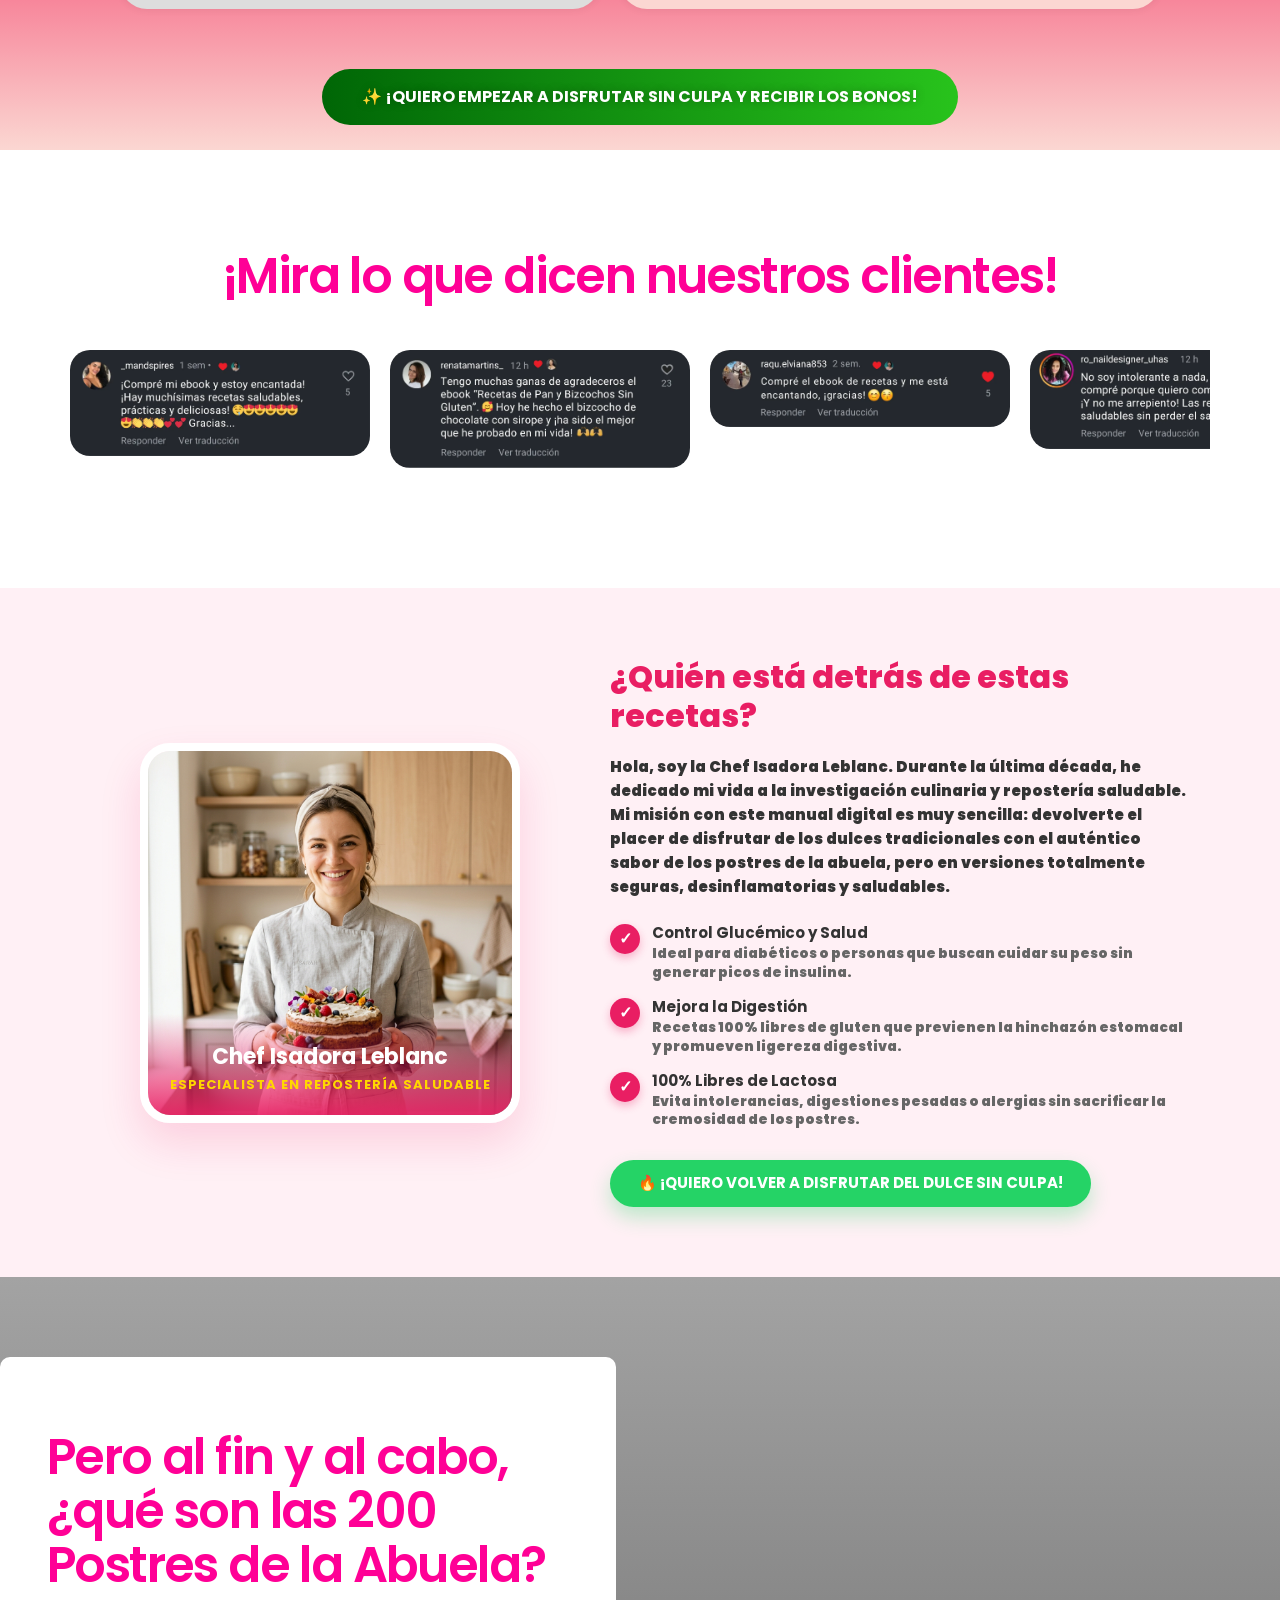
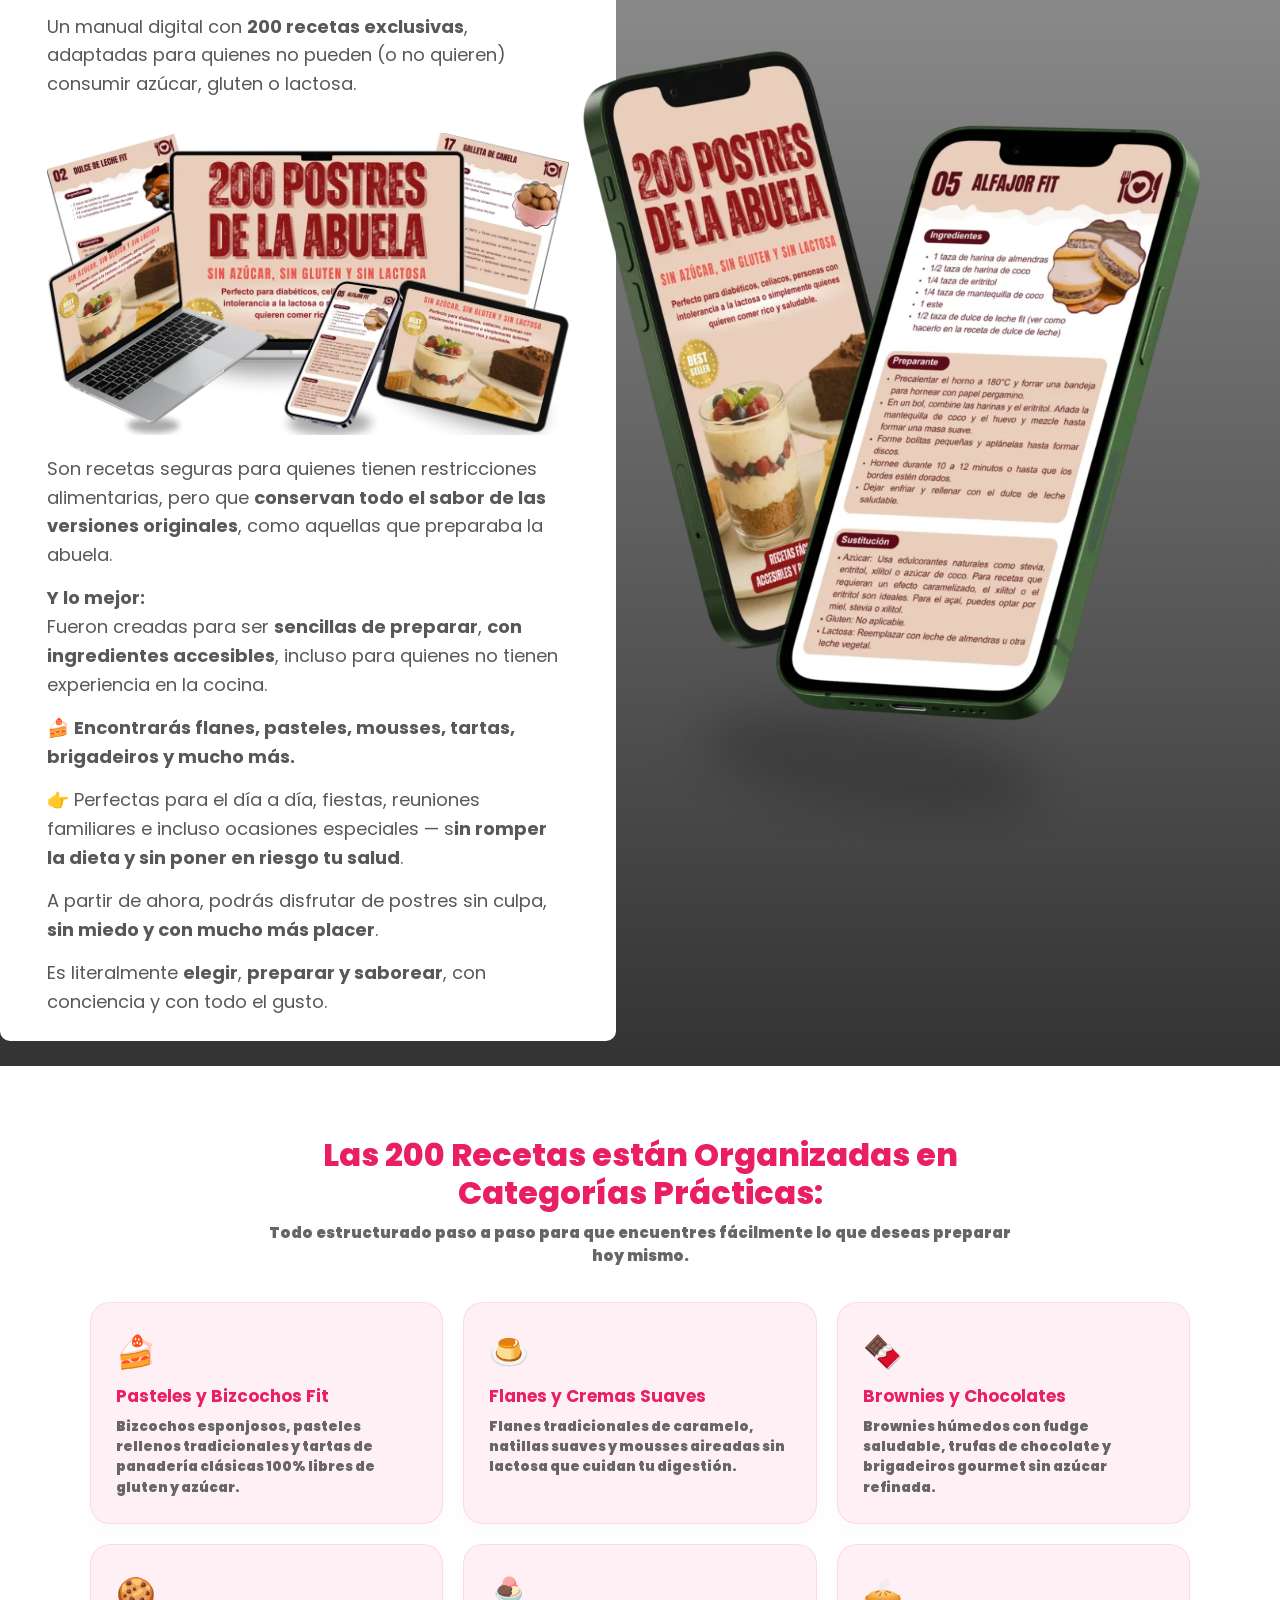
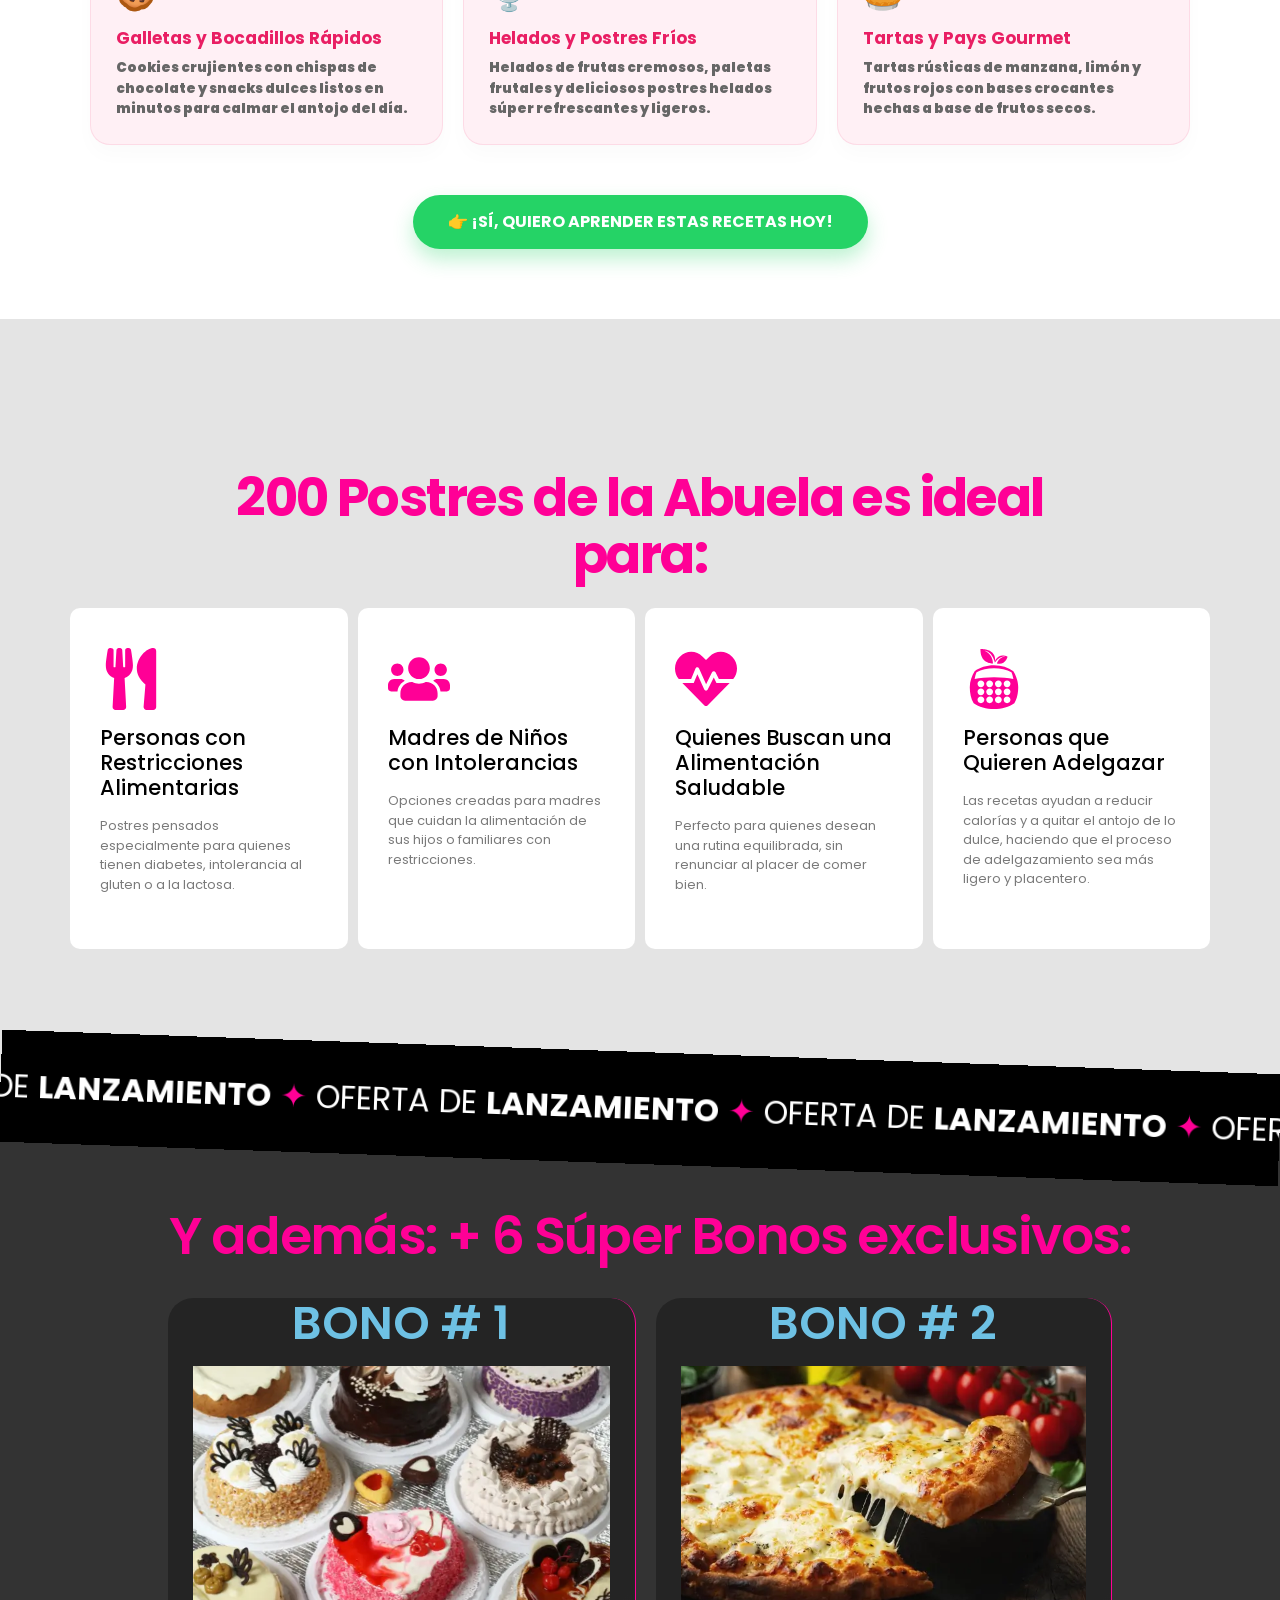
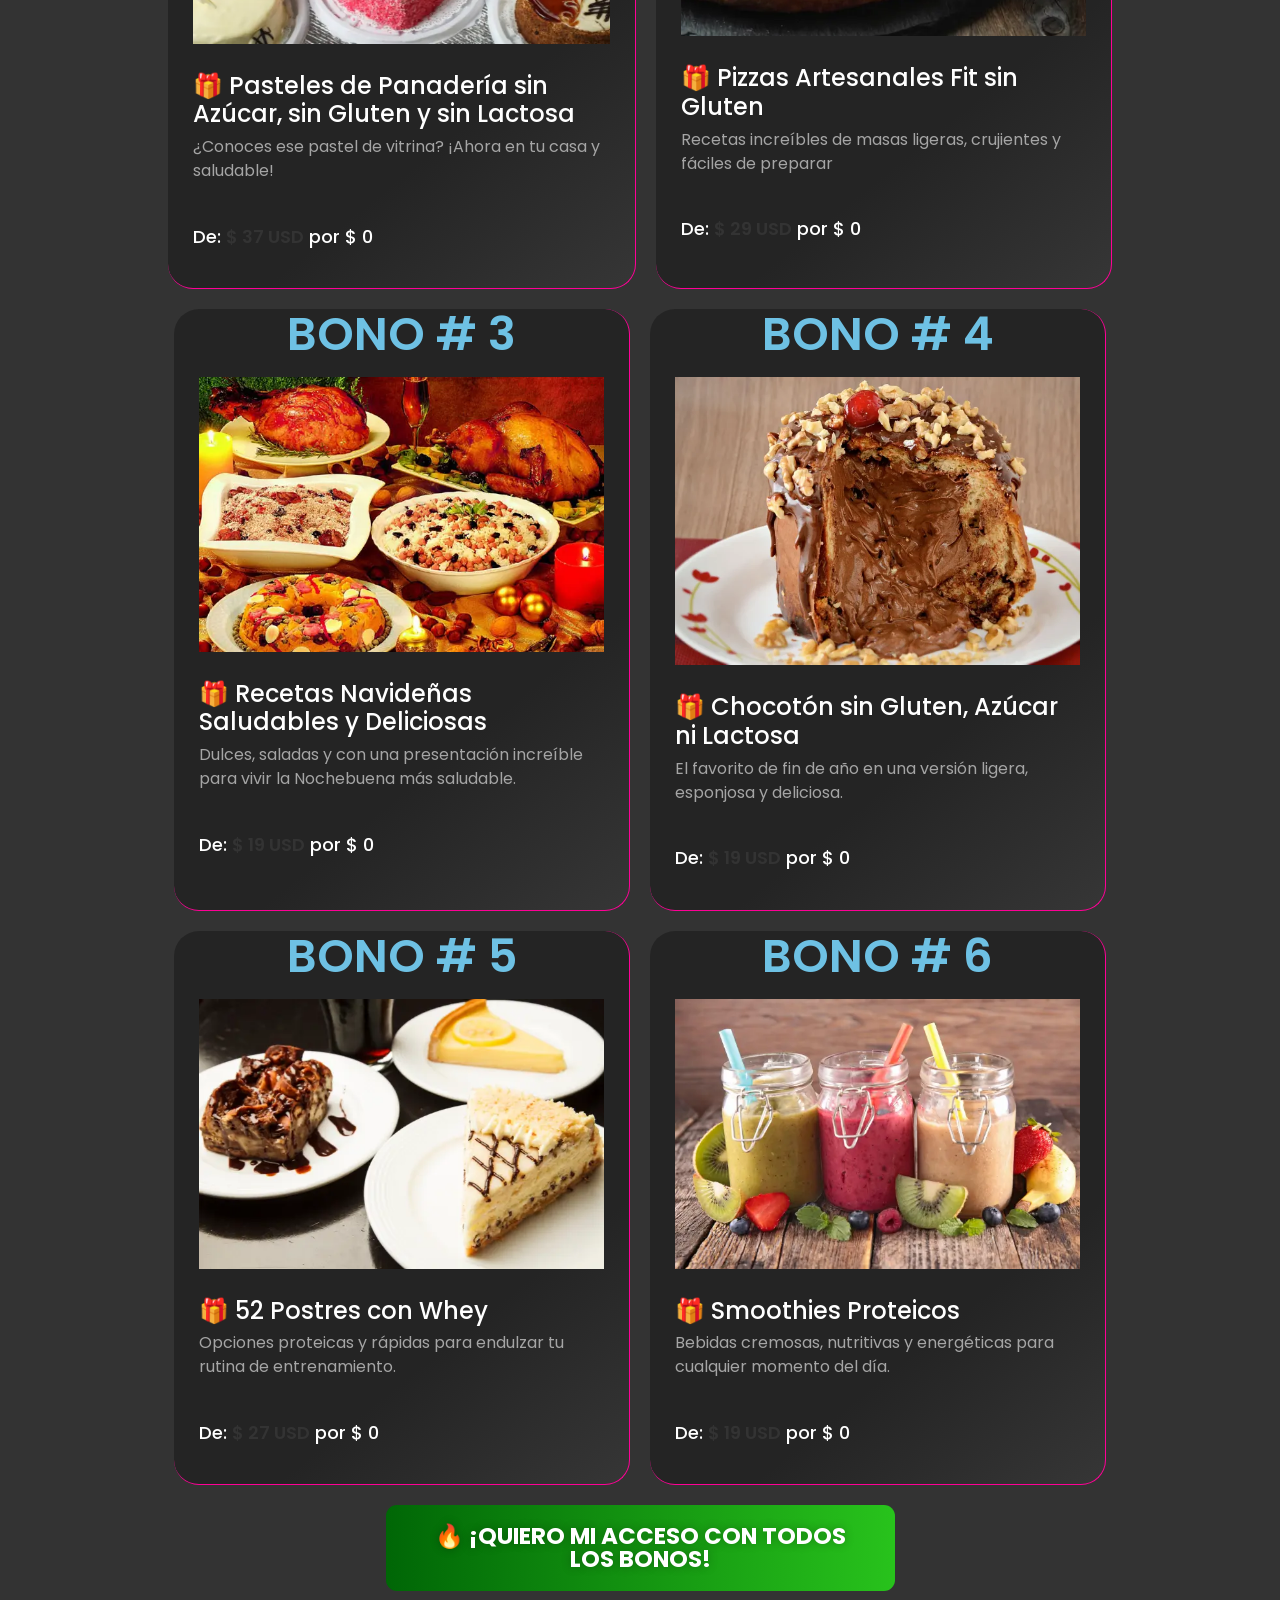
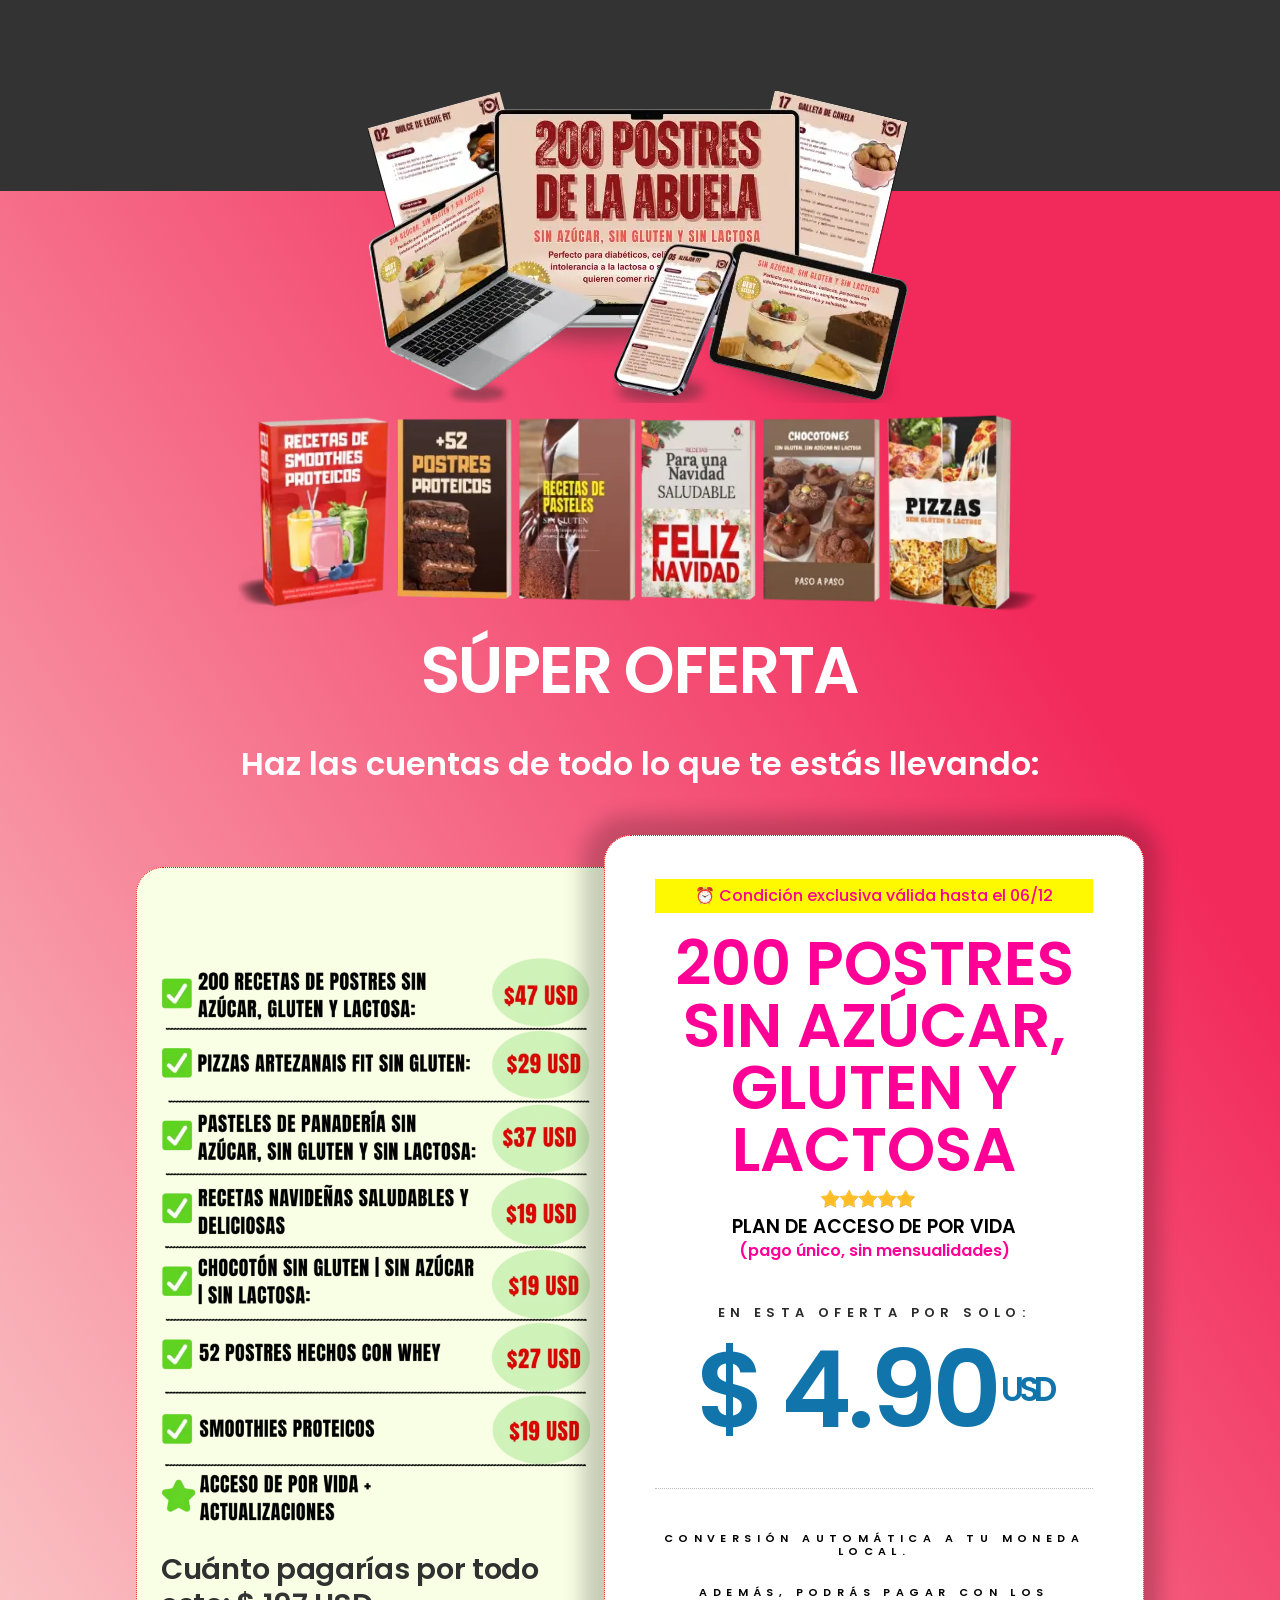
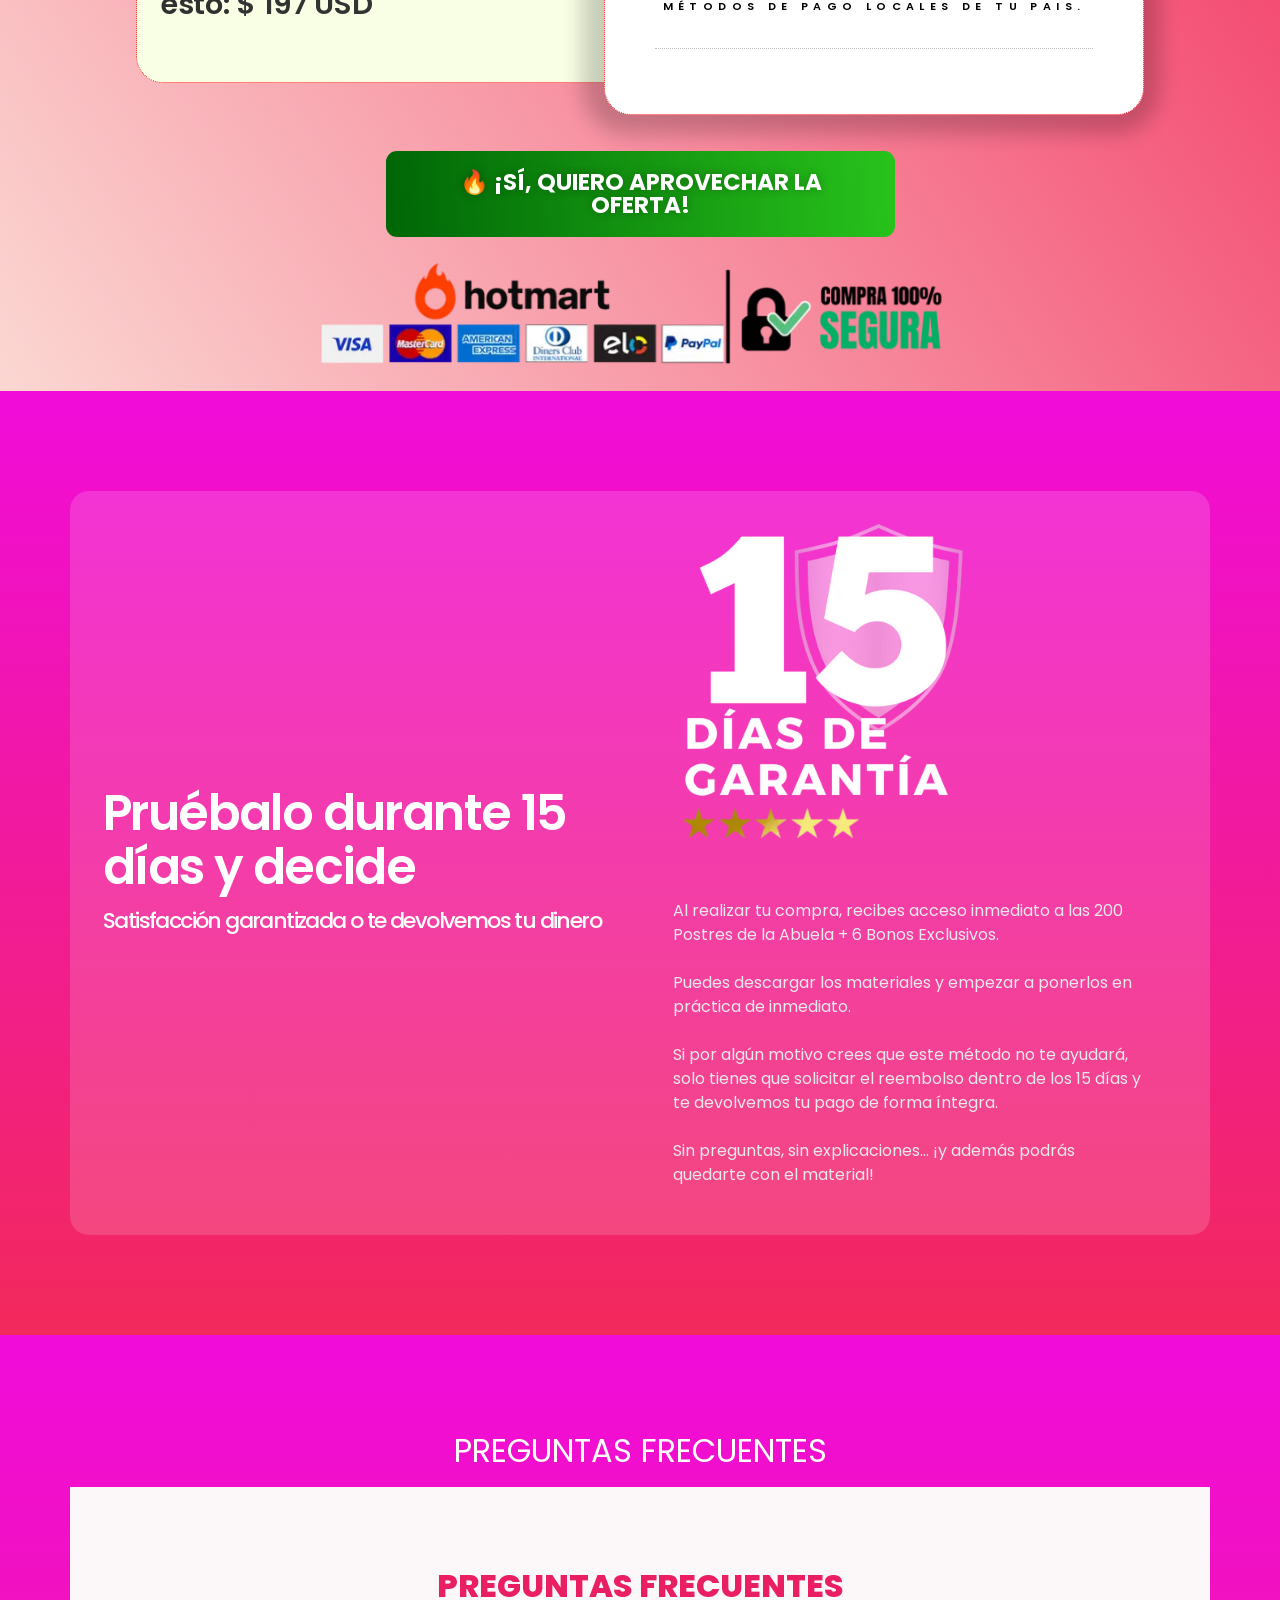
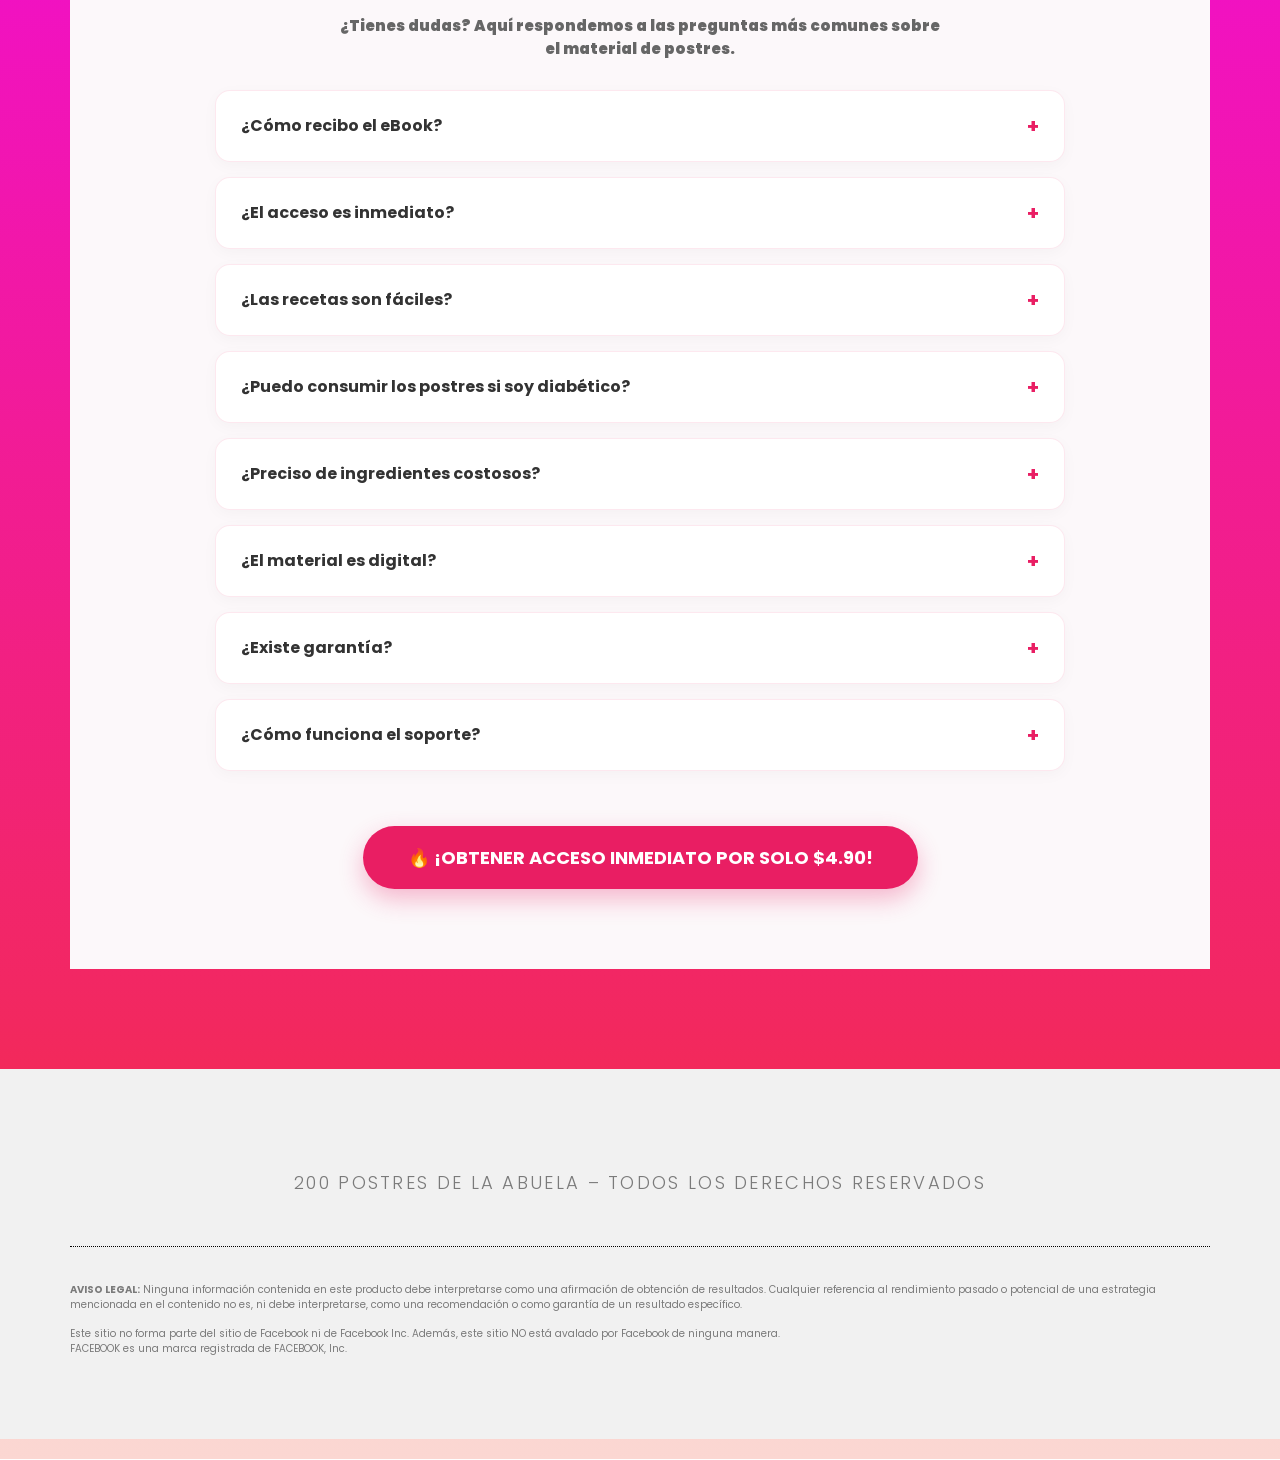
==== commit e253b9ee: "Update index.html" ====
--- a/index.html
+++ b/index.html
@@ -2,3324 +2,3324 @@
 <html lang="es">
 
 <head>
-	<meta charset="UTF-8">
-	<title>Recetascero - 200 Postres</title>
-	<link rel="icon" href="favicon.png" type="image/png">
-	<link rel="shortcut icon" href="favicon.png" type="image/png">
-	<link rel="apple-touch-icon" href="favicon.png">
-	<meta name="description"
-		content="Recetas clásicas de la abuela, reinventadas para quienes tienen intolerancias o desean cuidar su salud — sin renunciar al placer de disfrutar auténticos dulces.">
-	<meta name="robots" content="max-image-preview:large">
-	<style>
-		img:is([sizes="auto" i], [sizes^="auto," i]) {
-			contain-intrinsic-size: 3000px 1500px
-		}
-	</style>
-	<!-- WordPress emoji check removed for speed optimization -->
-	<script src="https://cdn.utmify.com.br/scripts/utms/latest.js" data-utmify-prevent-subids async defer></script>
-	<!-- Meta Pixel Code -->
-	<script>
-		!function (f, b, e, v, n, t, s) {
-			if (f.fbq) return; n = f.fbq = function () {
-				n.callMethod ?
-					n.callMethod.apply(n, arguments) : n.queue.push(arguments)
-			};
-			if (!f._fbq) f._fbq = n; n.push = n; n.loaded = !0; n.version = '2.0';
-			n.queue = []; t = b.createElement(e); t.async = !0;
-			t.src = v; s = b.getElementsByTagName(e)[0];
-			s.parentNode.insertBefore(t, s)
-		}(window, document, 'script',
-			'https://connect.facebook.net/en_US/fbevents.js');
-		fbq('init', '517480377423017');
-		fbq('track', 'PageView');
-	</script>
-	<noscript><img height="1" width="1" style="display:none"
-			src="https://www.facebook.com/tr?id=517480377423017&ev=PageView&noscript=1" /></noscript>
-	<!-- End Meta Pixel Code -->
-
-	<!-- wp-emoji styles removed for speed optimization -->
-	<style>
-		/* Custom Fixes for Alignment & Responsiveness */
-		img {
-			max-width: 100%;
-			height: auto;
-		}
-
-		.elementor-button-wrapper {
-			text-align: center;
-		}
-
-		/* Enforce White Text for Headers on Pink Backgrounds */
-		.elementor-heading-title {
-			color: #ffffff;
-		}
-
-		/* Specific overrides for white background sections if needed, but starting with white base */
-		/* Will verify specific sections next */
-
-		/* Center List Containers but keep text left aligned */
-		.elementor-icon-list-items {
-			display: inline-block;
-			text-align: left;
-		}
-
-		.elementor-widget-icon-list {
-			text-align: center;
-		}
-
-		/* Testimonial Marquee CSS */
-		.testimonial-marquee {
-			overflow: hidden;
-			white-space: nowrap;
-			position: relative;
-			width: 100%;
-			padding: 20px 0;
-		}
-
-		.testimonial-track {
-			display: flex;
-			gap: 20px;
-			width: max-content;
-			animation: marquee-scroll 40s linear infinite;
-		}
-
-		.testimonial-item {
-			flex: 0 0 auto;
-			width: 300px;
-			/* Remove styles that create the "card" container effect */
-			/* border-radius: 15px; */
-			/* overflow: hidden; */
-			/* box-shadow: 0 4px 15px rgba(0,0,0,0.1); */
-		}
-
-		.testimonial-item img {
-			width: 100%;
-			height: auto;
-			display: block;
-			/* Apply card styles directly to the image */
-			border-radius: 15px;
-			box-shadow: 0 4px 15px rgba(0, 0, 0, 0.1);
-		}
-
-		@media (max-width: 768px) {
-			.testimonial-item {
-				width: 250px;
-			}
-		}
-
-		@keyframes marquee-scroll {
-			0% {
-				transform: translateX(0);
-			}
-
-			100% {
-				transform: translateX(-50%);
-			}
-		}
-
-		/* Force Backgrounds for Colored/Gradient Sections to bypass lazyload and race conditions */
-		.elementor-element-38fa228d {
-			background-image: linear-gradient(180deg, #F2295B 66%, #FBD7D2 100%) !important;
-		}
-
-		.elementor-element-2edbf733 {
-			background-image: linear-gradient(180deg, #F2295B 66%, #FBD7D2 100%) !important;
-		}
-
-		.elementor-element-22fc6adc {
-			background-image: linear-gradient(237deg, #F2295B 21%, #FBD7D2 100%) !important;
-		}
-
-		.elementor-element-1f77904 {
-			background-image: linear-gradient(180deg, #F10CDA 0%, #f2295b 100%) !important;
-		}
-
-		.elementor-element-343d9baf {
-			background-image: linear-gradient(180deg, #F10CDA 0%, #f2295b 100%) !important;
-		}
-
-		.elementor-element-d430d0c {
-			background-color: #F2295B !important;
-		}
-
-		.elementor-element-5034003b {
-			background-color: #333333 !important;
-		}
-
-		/* Enforce white color for specific texts on pink/gradient backgrounds where needed */
-		.elementor-element-35a68084 .elementor-icon-list-text {
-			color: #ffffff !important;
-		}
-
-		.elementor-element-633f0032 p {
-			color: #ffffff !important;
-		}
-	</style>
-	<style id="global-styles-inline-css">
-		:root {
-			--wp--preset--aspect-ratio--square: 1;
-			--wp--preset--aspect-ratio--4-3: 4/3;
-			--wp--preset--aspect-ratio--3-4: 3/4;
-			--wp--preset--aspect-ratio--3-2: 3/2;
-			--wp--preset--aspect-ratio--2-3: 2/3;
-			--wp--preset--aspect-ratio--16-9: 16/9;
-			--wp--preset--aspect-ratio--9-16: 9/16;
-			--wp--preset--color--black: #333333;
-			--wp--preset--color--cyan-bluish-gray: #abb8c3;
-			--wp--preset--color--white: #ffffff;
-			--wp--preset--color--pale-pink: #FFF0F5;
-			--wp--preset--color--vivid-red: #E91E63;
-			/* Primary Pink */
-			--wp--preset--color--luminous-vivid-orange: #FFC107;
-			/* Gold */
-			--wp--preset--color--luminous-vivid-amber: #fcb900;
-			--wp--preset--color--light-green-cyan: #7bdcb5;
-			--wp--preset--color--vivid-green-cyan: #25D366;
-			/* Action Green */
-			--wp--preset--color--pale-cyan-blue: #8ed1fc;
-			--wp--preset--color--vivid-cyan-blue: #0693e3;
-			--wp--preset--color--vivid-purple: #9b51e0;
-			--wp--preset--gradient--vivid-cyan-blue-to-vivid-purple: linear-gradient(135deg, rgba(6, 147, 227, 1) 0%, rgb(155, 81, 224) 100%);
-			--wp--preset--gradient--light-green-cyan-to-vivid-green-cyan: linear-gradient(135deg, rgb(122, 220, 180) 0%, rgb(0, 208, 130) 100%);
-			--wp--preset--gradient--luminous-vivid-amber-to-luminous-vivid-orange: linear-gradient(135deg, rgba(252, 185, 0, 1) 0%, rgba(255, 105, 0, 1) 100%);
-			--wp--preset--gradient--luminous-vivid-orange-to-vivid-red: linear-gradient(135deg, rgba(255, 105, 0, 1) 0%, rgb(207, 46, 46) 100%);
-			--wp--preset--gradient--very-light-gray-to-cyan-bluish-gray: linear-gradient(135deg, rgb(238, 238, 238) 0%, rgb(169, 184, 195) 100%);
-			--wp--preset--gradient--cool-to-warm-spectrum: linear-gradient(135deg, rgb(74, 234, 220) 0%, rgb(151, 120, 209) 20%, rgb(207, 42, 186) 40%, rgb(238, 44, 130) 60%, rgb(251, 105, 98) 80%, rgb(254, 248, 76) 100%);
-			--wp--preset--gradient--blush-light-purple: linear-gradient(135deg, rgb(255, 206, 236) 0%, rgb(152, 150, 240) 100%);
-			--wp--preset--gradient--blush-bordeaux: linear-gradient(135deg, rgb(254, 205, 165) 0%, rgb(254, 45, 45) 50%, rgb(107, 0, 62) 100%);
-			--wp--preset--gradient--luminous-dusk: linear-gradient(135deg, rgb(255, 203, 112) 0%, rgb(199, 81, 192) 50%, rgb(65, 88, 208) 100%);
-			--wp--preset--gradient--pale-ocean: linear-gradient(135deg, rgb(255, 245, 203) 0%, rgb(182, 227, 212) 50%, rgb(51, 167, 181) 100%);
-			--wp--preset--gradient--electric-grass: linear-gradient(135deg, rgb(202, 248, 128) 0%, rgb(113, 206, 126) 100%);
-			--wp--preset--gradient--midnight: linear-gradient(135deg, rgb(2, 3, 129) 0%, rgb(40, 116, 252) 100%);
-			--wp--preset--font-size--small: 13px;
-			--wp--preset--font-size--medium: 20px;
-			--wp--preset--font-size--large: 36px;
-			--wp--preset--font-size--x-large: 42px;
-			--wp--preset--spacing--20: 0.44rem;
-			--wp--preset--spacing--30: 0.67rem;
-			--wp--preset--spacing--40: 1rem;
-			--wp--preset--spacing--50: 1.5rem;
-			--wp--preset--spacing--60: 2.25rem;
-			--wp--preset--spacing--70: 3.38rem;
-			--wp--preset--spacing--80: 5.06rem;
-			--wp--preset--shadow--natural: 6px 6px 9px rgba(0, 0, 0, 0.2);
-			--wp--preset--shadow--deep: 12px 12px 50px rgba(0, 0, 0, 0.4);
-			--wp--preset--shadow--sharp: 6px 6px 0px rgba(0, 0, 0, 0.2);
-			--wp--preset--shadow--outlined: 6px 6px 0px -3px rgba(255, 255, 255, 1), 6px 6px rgba(0, 0, 0, 1);
-			--wp--preset--shadow--crisp: 6px 6px 0px rgba(0, 0, 0, 1);
-		}
-
-		:root {
-			--wp--style--global--content-size: 800px;
-			--wp--style--global--wide-size: 1200px;
-		}
-
-		:where(body) {
-			margin: 0;
-		}
-
-		.wp-site-blocks>.alignleft {
-			float: left;
-			margin-right: 2em;
-		}
-
-		.wp-site-blocks>.alignright {
-			float: right;
-			margin-left: 2em;
-		}
-
-		.wp-site-blocks>.aligncenter {
-			justify-content: center;
-			margin-left: auto;
-			margin-right: auto;
-		}
-
-		:where(.wp-site-blocks)>* {
-			margin-block-start: 24px;
-			margin-block-end: 0;
-		}
-
-		:where(.wp-site-blocks)> :first-child {
-			margin-block-start: 0;
-		}
-
-		:where(.wp-site-blocks)> :last-child {
-			margin-block-end: 0;
-		}
-
-		:root {
-			--wp--style--block-gap: 24px;
-		}
-
-		:root :where(.is-layout-flow)> :first-child {
-			margin-block-start: 0;
-		}
-
-		:root :where(.is-layout-flow)> :last-child {
-			margin-block-end: 0;
-		}
-
-		:root :where(.is-layout-flow)>* {
-			margin-block-start: 24px;
-			margin-block-end: 0;
-		}
-
-		:root :where(.is-layout-constrained)> :first-child {
-			margin-block-start: 0;
-		}
-
-		:root :where(.is-layout-constrained)> :last-child {
-			margin-block-end: 0;
-		}
-
-		:root :where(.is-layout-constrained)>* {
-			margin-block-start: 24px;
-			margin-block-end: 0;
-		}
-
-		:root :where(.is-layout-flex) {
-			gap: 24px;
-		}
-
-		:root :where(.is-layout-grid) {
-			gap: 24px;
-		}
-
-		.is-layout-flow>.alignleft {
-			float: left;
-			margin-inline-start: 0;
-			margin-inline-end: 2em;
-		}
-
-		.is-layout-flow>.alignright {
-			float: right;
-			margin-inline-start: 2em;
-			margin-inline-end: 0;
-		}
-
-		.is-layout-flow>.aligncenter {
-			margin-left: auto !important;
-			margin-right: auto !important;
-		}
-
-		.is-layout-constrained>.alignleft {
-			float: left;
-			margin-inline-start: 0;
-			margin-inline-end: 2em;
-		}
-
-		.is-layout-constrained>.alignright {
-			float: right;
-			margin-inline-start: 2em;
-			margin-inline-end: 0;
-		}
-
-		.is-layout-constrained>.aligncenter {
-			margin-left: auto !important;
-			margin-right: auto !important;
-		}
-
-		.is-layout-constrained> :where(:not(.alignleft):not(.alignright):not(.alignfull)) {
-			max-width: var(--wp--style--global--content-size);
-			margin-left: auto !important;
-			margin-right: auto !important;
-		}
-
-		.is-layout-constrained>.alignwide {
-			max-width: var(--wp--style--global--wide-size);
-		}
-
-		body .is-layout-flex {
-			display: flex;
-		}
-
-		.is-layout-flex {
-			flex-wrap: wrap;
-			align-items: center;
-		}
-
-		.is-layout-flex> :is(*, div) {
-			margin: 0;
-		}
-
-		body .is-layout-grid {
-			display: grid;
-		}
-
-		.is-layout-grid> :is(*, div) {
-			margin: 0;
-		}
-
-		body {
-			padding-top: 0px;
-			padding-right: 0px;
-			padding-bottom: 0px;
-			padding-left: 0px;
-		}
-
-		a:where(:not(.wp-element-button)) {
-			text-decoration: underline;
-		}
-
-		:root :where(.wp-element-button, .wp-block-button__link) {
-			background-color: #32373c;
-			border-width: 0;
-			color: #fff;
-			font-family: inherit;
-			font-size: inherit;
-			line-height: inherit;
-			padding: calc(0.667em + 2px) calc(1.333em + 2px);
-			text-decoration: none;
-		}
-
-		.has-black-color {
-			color: var(--wp--preset--color--black) !important;
-		}
-
-		.has-cyan-bluish-gray-color {
-			color: var(--wp--preset--color--cyan-bluish-gray) !important;
-		}
-
-		.has-white-color {
-			color: var(--wp--preset--color--white) !important;
-		}
-
-		.has-pale-pink-color {
-			color: var(--wp--preset--color--pale-pink) !important;
-		}
-
-		.has-vivid-red-color {
-			color: var(--wp--preset--color--vivid-red) !important;
-		}
-
-		.has-luminous-vivid-orange-color {
-			color: var(--wp--preset--color--luminous-vivid-orange) !important;
-		}
-
-		.has-luminous-vivid-amber-color {
-			color: var(--wp--preset--color--luminous-vivid-amber) !important;
-		}
-
-		.has-light-green-cyan-color {
-			color: var(--wp--preset--color--light-green-cyan) !important;
-		}
-
-		.has-vivid-green-cyan-color {
-			color: var(--wp--preset--color--vivid-green-cyan) !important;
-		}
-
-		.has-pale-cyan-blue-color {
-			color: var(--wp--preset--color--pale-cyan-blue) !important;
-		}
-
-		.has-vivid-cyan-blue-color {
-			color: var(--wp--preset--color--vivid-cyan-blue) !important;
-		}
-
-		.has-vivid-purple-color {
-			color: var(--wp--preset--color--vivid-purple) !important;
-		}
-
-		.has-black-background-color {
-			background-color: var(--wp--preset--color--black) !important;
-		}
-
-		.has-cyan-bluish-gray-background-color {
-			background-color: var(--wp--preset--color--cyan-bluish-gray) !important;
-		}
-
-		.has-white-background-color {
-			background-color: var(--wp--preset--color--white) !important;
-		}
-
-		.has-pale-pink-background-color {
-			background-color: var(--wp--preset--color--pale-pink) !important;
-		}
-
-		.has-vivid-red-background-color {
-			background-color: var(--wp--preset--color--vivid-red) !important;
-		}
-
-		.has-luminous-vivid-orange-background-color {
-			background-color: var(--wp--preset--color--luminous-vivid-orange) !important;
-		}
-
-		.has-luminous-vivid-amber-background-color {
-			background-color: var(--wp--preset--color--luminous-vivid-amber) !important;
-		}
-
-		.has-light-green-cyan-background-color {
-			background-color: var(--wp--preset--color--light-green-cyan) !important;
-		}
-
-		.has-vivid-green-cyan-background-color {
-			background-color: var(--wp--preset--color--vivid-green-cyan) !important;
-		}
-
-		.has-pale-cyan-blue-background-color {
-			background-color: var(--wp--preset--color--pale-cyan-blue) !important;
-		}
-
-		.has-vivid-cyan-blue-background-color {
-			background-color: var(--wp--preset--color--vivid-cyan-blue) !important;
-		}
-
-		.has-vivid-purple-background-color {
-			background-color: var(--wp--preset--color--vivid-purple) !important;
-		}
-
-		.has-black-border-color {
-			border-color: var(--wp--preset--color--black) !important;
-		}
-
-		.has-cyan-bluish-gray-border-color {
-			border-color: var(--wp--preset--color--cyan-bluish-gray) !important;
-		}
-
-		.has-white-border-color {
-			border-color: var(--wp--preset--color--white) !important;
-		}
-
-		.has-pale-pink-border-color {
-			border-color: var(--wp--preset--color--pale-pink) !important;
-		}
-
-		.has-vivid-red-border-color {
-			border-color: var(--wp--preset--color--vivid-red) !important;
-		}
-
-		.has-luminous-vivid-orange-border-color {
-			border-color: var(--wp--preset--color--luminous-vivid-orange) !important;
-		}
-
-		.has-luminous-vivid-amber-border-color {
-			border-color: var(--wp--preset--color--luminous-vivid-amber) !important;
-		}
-
-		.has-light-green-cyan-border-color {
-			border-color: var(--wp--preset--color--light-green-cyan) !important;
-		}
-
-		.has-vivid-green-cyan-border-color {
-			border-color: var(--wp--preset--color--vivid-green-cyan) !important;
-		}
-
-		.has-pale-cyan-blue-border-color {
-			border-color: var(--wp--preset--color--pale-cyan-blue) !important;
-		}
-
-		.has-vivid-cyan-blue-border-color {
-			border-color: var(--wp--preset--color--vivid-cyan-blue) !important;
-		}
-
-		.has-vivid-purple-border-color {
-			border-color: var(--wp--preset--color--vivid-purple) !important;
-		}
-
-		.has-vivid-cyan-blue-to-vivid-purple-gradient-background {
-			background: var(--wp--preset--gradient--vivid-cyan-blue-to-vivid-purple) !important;
-		}
-
-		.has-light-green-cyan-to-vivid-green-cyan-gradient-background {
-			background: var(--wp--preset--gradient--light-green-cyan-to-vivid-green-cyan) !important;
-		}
-
-		.has-luminous-vivid-amber-to-luminous-vivid-orange-gradient-background {
-			background: var(--wp--preset--gradient--luminous-vivid-amber-to-luminous-vivid-orange) !important;
-		}
-
-		.has-luminous-vivid-orange-to-vivid-red-gradient-background {
-			background: var(--wp--preset--gradient--luminous-vivid-orange-to-vivid-red) !important;
-		}
-
-		.has-very-light-gray-to-cyan-bluish-gray-gradient-background {
-			background: var(--wp--preset--gradient--very-light-gray-to-cyan-bluish-gray) !important;
-		}
-
-		.has-cool-to-warm-spectrum-gradient-background {
-			background: var(--wp--preset--gradient--cool-to-warm-spectrum) !important;
-		}
-
-		.has-blush-light-purple-gradient-background {
-			background: var(--wp--preset--gradient--blush-light-purple) !important;
-		}
-
-		.has-blush-bordeaux-gradient-background {
-			background: var(--wp--preset--gradient--blush-bordeaux) !important;
-		}
-
-		.has-luminous-dusk-gradient-background {
-			background: var(--wp--preset--gradient--luminous-dusk) !important;
-		}
-
-		.has-pale-ocean-gradient-background {
-			background: var(--wp--preset--gradient--pale-ocean) !important;
-		}
-
-		.has-electric-grass-gradient-background {
-			background: var(--wp--preset--gradient--electric-grass) !important;
-		}
-
-		.has-midnight-gradient-background {
-			background: var(--wp--preset--gradient--midnight) !important;
-		}
-
-		.has-small-font-size {
-			font-size: var(--wp--preset--font-size--small) !important;
-		}
-
-		.has-medium-font-size {
-			font-size: var(--wp--preset--font-size--medium) !important;
-		}
-
-		.has-large-font-size {
-			font-size: var(--wp--preset--font-size--large) !important;
-		}
-
-		.has-x-large-font-size {
-			font-size: var(--wp--preset--font-size--x-large) !important;
-		}
-
-		:root :where(.wp-block-pullquote) {
-			font-size: 1.5em;
-			line-height: 1.6;
-		}
-	</style>
-	<link rel="stylesheet" id="hello-elementor-css" href="css/reset.css" media="all">
-	<link rel="stylesheet" id="hello-elementor-theme-style-css" href="css/theme.css" media="all">
-	<link rel="stylesheet" id="hello-elementor-header-footer-css" href="css/header-footer.css" media="all">
-	<link rel="stylesheet" id="elementor-frontend-css" href="css/frontend.min.css" media="all">
-	<link rel="stylesheet" id="elementor-post-5-css" href="css/post-5.css" media="all">
-	<link rel="stylesheet" id="eael-general-css" href="css/general.min.css" media="all">
-	<link rel="stylesheet" id="eael-9-css" href="css/eael-9.css" media="all">
-	<link rel="stylesheet" id="widget-text-editor-css" href="css/widget-text-editor.min.css" media="all">
-	<link rel="stylesheet" id="widget-image-css" href="css/widget-image.min.css" media="all">
-	<link rel="stylesheet" id="widget-heading-css" href="css/widget-heading.min.css" media="all">
-	<link rel="stylesheet" id="widget-rating-css" href="css/widget-rating.min.css" media="all">
-	<link rel="stylesheet" id="widget-icon-list-css" href="css/widget-icon-list.min.css" media="all">
-	<link rel="stylesheet" id="widget-spacer-css" href="css/widget-spacer.min.css" media="all">
-	<link rel="stylesheet" id="widget-divider-css" href="css/widget-divider.min.css" media="all">
-	<link rel="stylesheet" id="elementor-post-9-css" href="css/post-9.css" media="all">
-	<link rel="stylesheet" id="elementor-gf-poppins-css"
-		href="https://fonts.googleapis.com/css?family=Poppins:100,100italic,200,200italic,300,300italic,400,400italic,500,500italic,600,600italic,700,700italic,800,800italic,900,900italic|Open+Sans:400,600,700&display=swap"
-		media="all">
-	<style>
-		body,
-		h1,
-		h2,
-		h3,
-		h4,
-		h5,
-		h6,
-		p,
-		a,
-		span,
-		div {
-			font-family: 'Poppins', sans-serif !important;
-		}
-	</style>
-	<style>
-		/* Center button elementor-element-61f26c96 */
-		.elementor-element-61f26c96 {
-			text-align: center !important;
-			display: block !important;
-			width: 100% !important;
-		}
-
-		.elementor-element-61f26c96 .elementor-widget-container {
-			display: flex !important;
-			justify-content: center !important;
-			align-items: center !important;
-		}
-
-		.elementor-element-61f26c96 .elementor-button-wrapper {
-			display: flex !important;
-			justify-content: center !important;
-			width: 100% !important;
-		}
-
-		.elementor-element-61f26c96 .elementor-button {
-			margin: 0 auto !important;
-		}
-
-		/* Override Elementor mobile/tablet alignment classes */
-		.elementor-element-61f26c96.elementor-mobile-align-justify,
-		.elementor-element-61f26c96.elementor-tablet-align-justify {
-			text-align: center !important;
-		}
-
-		.elementor-element-61f26c96.elementor-mobile-align-justify .elementor-widget-container,
-		.elementor-element-61f26c96.elementor-tablet-align-justify .elementor-widget-container {
-			justify-content: center !important;
-		}
-
-		/* Mobile specific overrides */
-		@media (max-width: 1024px) {
-			.elementor-element-61f26c96 {
-				text-align: center !important;
-			}
-
-			.elementor-element-61f26c96 .elementor-widget-container {
-				justify-content: center !important;
-			}
-		}
-	</style>
-	<link rel="preconnect" href="https://fonts.googleapis.com">
-	<link rel="preconnect" href="https://fonts.gstatic.com" crossorigin>
-	<link rel="https://api.w.org/" href="https://recetassaludablesfit.site/wp-json/">
-	<link rel="alternate" title="JSON" type="application/json"
-		href="https://recetassaludablesfit.site/wp-json/wp/v2/pages/9">
-	<link rel="EditURI" type="application/rsd+xml" title="RSD" href="https://recetassaludablesfit.site/xmlrpc.php?rsd">
-	<meta name="generator" content="WordPress 6.8.3">
-	<link rel="canonical" href="https://recetassaludablesfit.site/recetascero/">
-	<link rel="shortlink" href="https://recetassaludablesfit.site/?p=9">
-	<link rel="alternate" title="oEmbed (JSON)" type="application/json+oembed"
-		href="https://recetassaludablesfit.site/wp-json/oembed/1.0/embed?url=https%3A%2F%2Frecetassaludablesfit.site%2Frecetascero%2F">
-	<link rel="alternate" title="oEmbed (XML)" type="text/xml+oembed"
-		href="https://recetassaludablesfit.site/wp-json/oembed/1.0/embed?url=https%3A%2F%2Frecetassaludablesfit.site%2Frecetascero%2F&format=xml">
-	<meta name="generator"
-		content="Elementor 3.33.5; features: e_font_icon_svg, additional_custom_breakpoints; settings: css_print_method-external, google_font-enabled, font_display-swap">
-	<style>
-		.e-con.e-parent:nth-of-type(n+4):not(.e-lazyloaded):not(.e-no-lazyload),
-		.e-con.e-parent:nth-of-type(n+4):not(.e-lazyloaded):not(.e-no-lazyload) * {
-			background-image: none !important;
-		}
-
-		@media screen and (max-height: 1024px) {
-
-			.e-con.e-parent:nth-of-type(n+3):not(.e-lazyloaded):not(.e-no-lazyload),
-			.e-con.e-parent:nth-of-type(n+3):not(.e-lazyloaded):not(.e-no-lazyload) * {
-				background-image: none !important;
-			}
-		}
-
-		@media screen and (max-height: 640px) {
-
-			.e-con.e-parent:nth-of-type(n+2):not(.e-lazyloaded):not(.e-no-lazyload),
-			.e-con.e-parent:nth-of-type(n+2):not(.e-lazyloaded):not(.e-no-lazyload) * {
-				background-image: none !important;
-			}
-		}
-	</style>
-	<meta name="viewport" content="width=device-width, initial-scale=1.0, viewport-fit=cover">
+    <meta charset="UTF-8">
+    <title>Recetascero - 200 Postres</title>
+    <link rel="icon" href="favicon.png" type="image/png">
+    <link rel="shortcut icon" href="favicon.png" type="image/png">
+    <link rel="apple-touch-icon" href="favicon.png">
+        <!-- Optimized Third-Party Connections -->
+    <link rel="preconnect" href="https://cdn.utmify.com.br" crossorigin>
+    <link rel="dns-prefetch" href="https://cdn.utmify.com.br">
+    <link rel="dns-prefetch" href="https://img.youtube.com">
+    <link rel="preconnect" href="https://connect.facebook.net" crossorigin>
+    <link rel="dns-prefetch" href="https://connect.facebook.net">
+    
+    <meta name="description"
+        content="Recetas clásicas de la abuela, reinventadas para quienes tienen intolerancias o desean cuidar su salud — sin renunciar al placer de disfrutar auténticos dulces.">
+    <meta name="robots" content="max-image-preview:large">
+    <style>
+        img:is([sizes="auto" i], [sizes^="auto," i]) {
+            contain-intrinsic-size: 3000px 1500px
+        }
+    </style>
+    <!-- WordPress emoji check removed for speed optimization -->
+    <script src="https://cdn.utmify.com.br/scripts/utms/latest.js" data-utmify-prevent-subids async defer></script>
+    <!-- Meta Pixel Code -->
+<script>
+  window.pixelId = "68fd60d45ea21581d559f570";
+  var a = document.createElement("script");
+  a.setAttribute("async", "");
+  a.setAttribute("defer", "");
+  a.setAttribute("src", "https://cdn.utmify.com.br/scripts/pixel/pixel.js");
+  document.head.appendChild(a);
+</script>
+    <!-- End Meta Pixel Code -->
+    <!-- Analytics Tracker -->
+    <script src="analytics.js" defer></script>
+
+    <!-- wp-emoji styles removed for speed optimization -->
+    <style>
+        /* Custom Fixes for Alignment & Responsiveness */
+        img {
+            max-width: 100%;
+            height: auto;
+        }
+
+        .elementor-button-wrapper {
+            text-align: center;
+        }
+
+        /* Enforce White Text for Headers on Pink Backgrounds */
+        .elementor-heading-title {
+            color: #ffffff;
+        }
+
+        /* Specific overrides for white background sections if needed, but starting with white base */
+        /* Will verify specific sections next */
+
+        /* Center List Containers but keep text left aligned */
+        .elementor-icon-list-items {
+            display: inline-block;
+            text-align: left;
+        }
+
+        .elementor-widget-icon-list {
+            text-align: center;
+        }
+
+        /* Testimonial Marquee CSS */
+        .testimonial-marquee {
+            overflow: hidden;
+            white-space: nowrap;
+            position: relative;
+            width: 100%;
+            padding: 20px 0;
+        }
+
+        .testimonial-track {
+            display: flex;
+            gap: 20px;
+            width: max-content;
+            animation: marquee-scroll 40s linear infinite;
+        }
+
+        .testimonial-item {
+            flex: 0 0 auto;
+            width: 300px;
+            /* Remove styles that create the "card" container effect */
+            /* border-radius: 15px; */
+            /* overflow: hidden; */
+            /* box-shadow: 0 4px 15px rgba(0,0,0,0.1); */
+        }
+
+        .testimonial-item img {
+            width: 100%;
+            height: auto;
+            display: block;
+            /* Apply card styles directly to the image */
+            border-radius: 15px;
+            box-shadow: 0 4px 15px rgba(0, 0, 0, 0.1);
+        }
+
+        @media (max-width: 768px) {
+            .testimonial-item {
+                width: 250px;
+            }
+        }
+
+        @keyframes marquee-scroll {
+            0% {
+                transform: translateX(0);
+            }
+
+            100% {
+                transform: translateX(-50%);
+            }
+        }
+
+        /* Force Backgrounds for Colored/Gradient Sections to bypass lazyload and race conditions */
+        .elementor-element-38fa228d {
+            background-image: linear-gradient(180deg, #F2295B 66%, #FBD7D2 100%) !important;
+        }
+
+        .elementor-element-2edbf733 {
+            background-image: linear-gradient(180deg, #F2295B 66%, #FBD7D2 100%) !important;
+        }
+
+        .elementor-element-22fc6adc {
+            background-image: linear-gradient(237deg, #F2295B 21%, #FBD7D2 100%) !important;
+        }
+
+        .elementor-element-1f77904 {
+            background-image: linear-gradient(180deg, #F10CDA 0%, #f2295b 100%) !important;
+        }
+
+        .elementor-element-343d9baf {
+            background-image: linear-gradient(180deg, #F10CDA 0%, #f2295b 100%) !important;
+        }
+
+        .elementor-element-d430d0c {
+            background-color: #F2295B !important;
+        }
+
+        .elementor-element-5034003b {
+            background-color: #333333 !important;
+        }
+
+        /* Enforce white color for specific texts on pink/gradient backgrounds where needed */
+        .elementor-element-35a68084 .elementor-icon-list-text {
+            color: #ffffff !important;
+        }
+
+        .elementor-element-633f0032 p {
+            color: #ffffff !important;
+        }
+    </style>
+    <style id="global-styles-inline-css">
+        :root {
+            --wp--preset--aspect-ratio--square: 1;
+            --wp--preset--aspect-ratio--4-3: 4/3;
+            --wp--preset--aspect-ratio--3-4: 3/4;
+            --wp--preset--aspect-ratio--3-2: 3/2;
+            --wp--preset--aspect-ratio--2-3: 2/3;
+            --wp--preset--aspect-ratio--16-9: 16/9;
+            --wp--preset--aspect-ratio--9-16: 9/16;
+            --wp--preset--color--black: #333333;
+            --wp--preset--color--cyan-bluish-gray: #abb8c3;
+            --wp--preset--color--white: #ffffff;
+            --wp--preset--color--pale-pink: #FFF0F5;
+            --wp--preset--color--vivid-red: #E91E63;
+            /* Primary Pink */
+            --wp--preset--color--luminous-vivid-orange: #FFC107;
+            /* Gold */
+            --wp--preset--color--luminous-vivid-amber: #fcb900;
+            --wp--preset--color--light-green-cyan: #7bdcb5;
+            --wp--preset--color--vivid-green-cyan: #25D366;
+            /* Action Green */
+            --wp--preset--color--pale-cyan-blue: #8ed1fc;
+            --wp--preset--color--vivid-cyan-blue: #0693e3;
+            --wp--preset--color--vivid-purple: #9b51e0;
+            --wp--preset--gradient--vivid-cyan-blue-to-vivid-purple: linear-gradient(135deg, rgba(6, 147, 227, 1) 0%, rgb(155, 81, 224) 100%);
+            --wp--preset--gradient--light-green-cyan-to-vivid-green-cyan: linear-gradient(135deg, rgb(122, 220, 180) 0%, rgb(0, 208, 130) 100%);
+            --wp--preset--gradient--luminous-vivid-amber-to-luminous-vivid-orange: linear-gradient(135deg, rgba(252, 185, 0, 1) 0%, rgba(255, 105, 0, 1) 100%);
+            --wp--preset--gradient--luminous-vivid-orange-to-vivid-red: linear-gradient(135deg, rgba(255, 105, 0, 1) 0%, rgb(207, 46, 46) 100%);
+            --wp--preset--gradient--very-light-gray-to-cyan-bluish-gray: linear-gradient(135deg, rgb(238, 238, 238) 0%, rgb(169, 184, 195) 100%);
+            --wp--preset--gradient--cool-to-warm-spectrum: linear-gradient(135deg, rgb(74, 234, 220) 0%, rgb(151, 120, 209) 20%, rgb(207, 42, 186) 40%, rgb(238, 44, 130) 60%, rgb(251, 105, 98) 80%, rgb(254, 248, 76) 100%);
+            --wp--preset--gradient--blush-light-purple: linear-gradient(135deg, rgb(255, 206, 236) 0%, rgb(152, 150, 240) 100%);
+            --wp--preset--gradient--blush-bordeaux: linear-gradient(135deg, rgb(254, 205, 165) 0%, rgb(254, 45, 45) 50%, rgb(107, 0, 62) 100%);
+            --wp--preset--gradient--luminous-dusk: linear-gradient(135deg, rgb(255, 203, 112) 0%, rgb(199, 81, 192) 50%, rgb(65, 88, 208) 100%);
+            --wp--preset--gradient--pale-ocean: linear-gradient(135deg, rgb(255, 245, 203) 0%, rgb(182, 227, 212) 50%, rgb(51, 167, 181) 100%);
+            --wp--preset--gradient--electric-grass: linear-gradient(135deg, rgb(202, 248, 128) 0%, rgb(113, 206, 126) 100%);
+            --wp--preset--gradient--midnight: linear-gradient(135deg, rgb(2, 3, 129) 0%, rgb(40, 116, 252) 100%);
+            --wp--preset--font-size--small: 13px;
+            --wp--preset--font-size--medium: 20px;
+            --wp--preset--font-size--large: 36px;
+            --wp--preset--font-size--x-large: 42px;
+            --wp--preset--spacing--20: 0.44rem;
+            --wp--preset--spacing--30: 0.67rem;
+            --wp--preset--spacing--40: 1rem;
+            --wp--preset--spacing--50: 1.5rem;
+            --wp--preset--spacing--60: 2.25rem;
+            --wp--preset--spacing--70: 3.38rem;
+            --wp--preset--spacing--80: 5.06rem;
+            --wp--preset--shadow--natural: 6px 6px 9px rgba(0, 0, 0, 0.2);
+            --wp--preset--shadow--deep: 12px 12px 50px rgba(0, 0, 0, 0.4);
+            --wp--preset--shadow--sharp: 6px 6px 0px rgba(0, 0, 0, 0.2);
+            --wp--preset--shadow--outlined: 6px 6px 0px -3px rgba(255, 255, 255, 1), 6px 6px rgba(0, 0, 0, 1);
+            --wp--preset--shadow--crisp: 6px 6px 0px rgba(0, 0, 0, 1);
+        }
+
+        :root {
+            --wp--style--global--content-size: 800px;
+            --wp--style--global--wide-size: 1200px;
+        }
+
+        :where(body) {
+            margin: 0;
+        }
+
+        .wp-site-blocks>.alignleft {
+            float: left;
+            margin-right: 2em;
+        }
+
+        .wp-site-blocks>.alignright {
+            float: right;
+            margin-left: 2em;
+        }
+
+        .wp-site-blocks>.aligncenter {
+            justify-content: center;
+            margin-left: auto;
+            margin-right: auto;
+        }
+
+        :where(.wp-site-blocks)>* {
+            margin-block-start: 24px;
+            margin-block-end: 0;
+        }
+
+        :where(.wp-site-blocks)> :first-child {
+            margin-block-start: 0;
+        }
+
+        :where(.wp-site-blocks)> :last-child {
+            margin-block-end: 0;
+        }
+
+        :root {
+            --wp--style--block-gap: 24px;
+        }
+
+        :root :where(.is-layout-flow)> :first-child {
+            margin-block-start: 0;
+        }
+
+        :root :where(.is-layout-flow)> :last-child {
+            margin-block-end: 0;
+        }
+
+        :root :where(.is-layout-flow)>* {
+            margin-block-start: 24px;
+            margin-block-end: 0;
+        }
+
+        :root :where(.is-layout-constrained)> :first-child {
+            margin-block-start: 0;
+        }
+
+        :root :where(.is-layout-constrained)> :last-child {
+            margin-block-end: 0;
+        }
+
+        :root :where(.is-layout-constrained)>* {
+            margin-block-start: 24px;
+            margin-block-end: 0;
+        }
+
+        :root :where(.is-layout-flex) {
+            gap: 24px;
+        }
+
+        :root :where(.is-layout-grid) {
+            gap: 24px;
+        }
+
+        .is-layout-flow>.alignleft {
+            float: left;
+            margin-inline-start: 0;
+            margin-inline-end: 2em;
+        }
+
+        .is-layout-flow>.alignright {
+            float: right;
+            margin-inline-start: 2em;
+            margin-inline-end: 0;
+        }
+
+        .is-layout-flow>.aligncenter {
+            margin-left: auto !important;
+            margin-right: auto !important;
+        }
+
+        .is-layout-constrained>.alignleft {
+            float: left;
+            margin-inline-start: 0;
+            margin-inline-end: 2em;
+        }
+
+        .is-layout-constrained>.alignright {
+            float: right;
+            margin-inline-start: 2em;
+            margin-inline-end: 0;
+        }
+
+        .is-layout-constrained>.aligncenter {
+            margin-left: auto !important;
+            margin-right: auto !important;
+        }
+
+        .is-layout-constrained> :where(:not(.alignleft):not(.alignright):not(.alignfull)) {
+            max-width: var(--wp--style--global--content-size);
+            margin-left: auto !important;
+            margin-right: auto !important;
+        }
+
+        .is-layout-constrained>.alignwide {
+            max-width: var(--wp--style--global--wide-size);
+        }
+
+        body .is-layout-flex {
+            display: flex;
+        }
+
+        .is-layout-flex {
+            flex-wrap: wrap;
+            align-items: center;
+        }
+
+        .is-layout-flex> :is(*, div) {
+            margin: 0;
+        }
+
+        body .is-layout-grid {
+            display: grid;
+        }
+
+        .is-layout-grid> :is(*, div) {
+            margin: 0;
+        }
+
+        body {
+            padding-top: 0px;
+            padding-right: 0px;
+            padding-bottom: 0px;
+            padding-left: 0px;
+        }
+
+        a:where(:not(.wp-element-button)) {
+            text-decoration: underline;
+        }
+
+        :root :where(.wp-element-button, .wp-block-button__link) {
+            background-color: #32373c;
+            border-width: 0;
+            color: #fff;
+            font-family: inherit;
+            font-size: inherit;
+            line-height: inherit;
+            padding: calc(0.667em + 2px) calc(1.333em + 2px);
+            text-decoration: none;
+        }
+
+        .has-black-color {
+            color: var(--wp--preset--color--black) !important;
+        }
+
+        .has-cyan-bluish-gray-color {
+            color: var(--wp--preset--color--cyan-bluish-gray) !important;
+        }
+
+        .has-white-color {
+            color: var(--wp--preset--color--white) !important;
+        }
+
+        .has-pale-pink-color {
+            color: var(--wp--preset--color--pale-pink) !important;
+        }
+
+        .has-vivid-red-color {
+            color: var(--wp--preset--color--vivid-red) !important;
+        }
+
+        .has-luminous-vivid-orange-color {
+            color: var(--wp--preset--color--luminous-vivid-orange) !important;
+        }
+
+        .has-luminous-vivid-amber-color {
+            color: var(--wp--preset--color--luminous-vivid-amber) !important;
+        }
+
+        .has-light-green-cyan-color {
+            color: var(--wp--preset--color--light-green-cyan) !important;
+        }
+
+        .has-vivid-green-cyan-color {
+            color: var(--wp--preset--color--vivid-green-cyan) !important;
+        }
+
+        .has-pale-cyan-blue-color {
+            color: var(--wp--preset--color--pale-cyan-blue) !important;
+        }
+
+        .has-vivid-cyan-blue-color {
+            color: var(--wp--preset--color--vivid-cyan-blue) !important;
+        }
+
+        .has-vivid-purple-color {
+            color: var(--wp--preset--color--vivid-purple) !important;
+        }
+
+        .has-black-background-color {
+            background-color: var(--wp--preset--color--black) !important;
+        }
+
+        .has-cyan-bluish-gray-background-color {
+            background-color: var(--wp--preset--color--cyan-bluish-gray) !important;
+        }
+
+        .has-white-background-color {
+            background-color: var(--wp--preset--color--white) !important;
+        }
+
+        .has-pale-pink-background-color {
+            background-color: var(--wp--preset--color--pale-pink) !important;
+        }
+
+        .has-vivid-red-background-color {
+            background-color: var(--wp--preset--color--vivid-red) !important;
+        }
+
+        .has-luminous-vivid-orange-background-color {
+            background-color: var(--wp--preset--color--luminous-vivid-orange) !important;
+        }
+
+        .has-luminous-vivid-amber-background-color {
+            background-color: var(--wp--preset--color--luminous-vivid-amber) !important;
+        }
+
+        .has-light-green-cyan-background-color {
+            background-color: var(--wp--preset--color--light-green-cyan) !important;
+        }
+
+        .has-vivid-green-cyan-background-color {
+            background-color: var(--wp--preset--color--vivid-green-cyan) !important;
+        }
+
+        .has-pale-cyan-blue-background-color {
+            background-color: var(--wp--preset--color--pale-cyan-blue) !important;
+        }
+
+        .has-vivid-cyan-blue-background-color {
+            background-color: var(--wp--preset--color--vivid-cyan-blue) !important;
+        }
+
+        .has-vivid-purple-background-color {
+            background-color: var(--wp--preset--color--vivid-purple) !important;
+        }
+
+        .has-black-border-color {
+            border-color: var(--wp--preset--color--black) !important;
+        }
+
+        .has-cyan-bluish-gray-border-color {
+            border-color: var(--wp--preset--color--cyan-bluish-gray) !important;
+        }
+
+        .has-white-border-color {
+            border-color: var(--wp--preset--color--white) !important;
+        }
+
+        .has-pale-pink-border-color {
+            border-color: var(--wp--preset--color--pale-pink) !important;
+        }
+
+        .has-vivid-red-border-color {
+            border-color: var(--wp--preset--color--vivid-red) !important;
+        }
+
+        .has-luminous-vivid-orange-border-color {
+            border-color: var(--wp--preset--color--luminous-vivid-orange) !important;
+        }
+
+        .has-luminous-vivid-amber-border-color {
+            border-color: var(--wp--preset--color--luminous-vivid-amber) !important;
+        }
+
+        .has-light-green-cyan-border-color {
+            border-color: var(--wp--preset--color--light-green-cyan) !important;
+        }
+
+        .has-vivid-green-cyan-border-color {
+            border-color: var(--wp--preset--color--vivid-green-cyan) !important;
+        }
+
+        .has-pale-cyan-blue-border-color {
+            border-color: var(--wp--preset--color--pale-cyan-blue) !important;
+        }
+
+        .has-vivid-cyan-blue-border-color {
+            border-color: var(--wp--preset--color--vivid-cyan-blue) !important;
+        }
+
+        .has-vivid-purple-border-color {
+            border-color: var(--wp--preset--color--vivid-purple) !important;
+        }
+
+        .has-vivid-cyan-blue-to-vivid-purple-gradient-background {
+            background: var(--wp--preset--gradient--vivid-cyan-blue-to-vivid-purple) !important;
+        }
+
+        .has-light-green-cyan-to-vivid-green-cyan-gradient-background {
+            background: var(--wp--preset--gradient--light-green-cyan-to-vivid-green-cyan) !important;
+        }
+
+        .has-luminous-vivid-amber-to-luminous-vivid-orange-gradient-background {
+            background: var(--wp--preset--gradient--luminous-vivid-amber-to-luminous-vivid-orange) !important;
+        }
+
+        .has-luminous-vivid-orange-to-vivid-red-gradient-background {
+            background: var(--wp--preset--gradient--luminous-vivid-orange-to-vivid-red) !important;
+        }
+
+        .has-very-light-gray-to-cyan-bluish-gray-gradient-background {
+            background: var(--wp--preset--gradient--very-light-gray-to-cyan-bluish-gray) !important;
+        }
+
+        .has-cool-to-warm-spectrum-gradient-background {
+            background: var(--wp--preset--gradient--cool-to-warm-spectrum) !important;
+        }
+
+        .has-blush-light-purple-gradient-background {
+            background: var(--wp--preset--gradient--blush-light-purple) !important;
+        }
+
+        .has-blush-bordeaux-gradient-background {
+            background: var(--wp--preset--gradient--blush-bordeaux) !important;
+        }
+
+        .has-luminous-dusk-gradient-background {
+            background: var(--wp--preset--gradient--luminous-dusk) !important;
+        }
+
+        .has-pale-ocean-gradient-background {
+            background: var(--wp--preset--gradient--pale-ocean) !important;
+        }
+
+        .has-electric-grass-gradient-background {
+            background: var(--wp--preset--gradient--electric-grass) !important;
+        }
+
+        .has-midnight-gradient-background {
+            background: var(--wp--preset--gradient--midnight) !important;
+        }
+
+        .has-small-font-size {
+            font-size: var(--wp--preset--font-size--small) !important;
+        }
+
+        .has-medium-font-size {
+            font-size: var(--wp--preset--font-size--medium) !important;
+        }
+
+        .has-large-font-size {
+            font-size: var(--wp--preset--font-size--large) !important;
+        }
+
+        .has-x-large-font-size {
+            font-size: var(--wp--preset--font-size--x-large) !important;
+        }
+
+        :root :where(.wp-block-pullquote) {
+            font-size: 1.5em;
+            line-height: 1.6;
+        }
+    </style>
+    <link rel="stylesheet" id="hello-elementor-css" href="css/reset.css" media="all">
+    <link rel="stylesheet" id="hello-elementor-theme-style-css" href="css/theme.css" media="all">
+    <link rel="stylesheet" id="hello-elementor-header-footer-css" href="css/header-footer.css" media="all">
+    <link rel="stylesheet" id="elementor-frontend-css" href="css/frontend.min.css" media="all">
+    <link rel="stylesheet" id="elementor-post-5-css" href="css/post-5.css" media="all">
+    <link rel="stylesheet" id="eael-general-css" href="css/general.min.css" media="all">
+    <link rel="stylesheet" id="eael-9-css" href="css/eael-9.css" media="all">
+    <link rel="stylesheet" id="widget-text-editor-css" href="css/widget-text-editor.min.css" media="all">
+    <link rel="stylesheet" id="widget-image-css" href="css/widget-image.min.css" media="all">
+    <link rel="stylesheet" id="widget-heading-css" href="css/widget-heading.min.css" media="all">
+    <link rel="stylesheet" id="widget-rating-css" href="css/widget-rating.min.css" media="all">
+    <link rel="stylesheet" id="widget-icon-list-css" href="css/widget-icon-list.min.css" media="all">
+    <link rel="stylesheet" id="widget-spacer-css" href="css/widget-spacer.min.css" media="all">
+    <link rel="stylesheet" id="widget-divider-css" href="css/widget-divider.min.css" media="all">
+    <link rel="stylesheet" id="elementor-post-9-css" href="css/post-9.css" media="all">
+    <link rel="stylesheet" id="elementor-gf-poppins-css"
+        href="https://fonts.googleapis.com/css?family=Poppins:100,100italic,200,200italic,300,300italic,400,400italic,500,500italic,600,600italic,700,700italic,800,800italic,900,900italic|Open+Sans:400,600,700&display=swap"
+        media="all">
+    <style>
+        body,
+        h1,
+        h2,
+        h3,
+        h4,
+        h5,
+        h6,
+        p,
+        a,
+        span,
+        div {
+            font-family: 'Poppins', sans-serif !important;
+        }
+    </style>
+    <style>
+        /* Center button elementor-element-61f26c96 */
+        .elementor-element-61f26c96 {
+            text-align: center !important;
+            display: block !important;
+            width: 100% !important;
+        }
+
+        .elementor-element-61f26c96 .elementor-widget-container {
+            display: flex !important;
+            justify-content: center !important;
+            align-items: center !important;
+        }
+
+        .elementor-element-61f26c96 .elementor-button-wrapper {
+            display: flex !important;
+            justify-content: center !important;
+            width: 100% !important;
+        }
+
+        .elementor-element-61f26c96 .elementor-button {
+            margin: 0 auto !important;
+        }
+
+        /* Override Elementor mobile/tablet alignment classes */
+        .elementor-element-61f26c96.elementor-mobile-align-justify,
+        .elementor-element-61f26c96.elementor-tablet-align-justify {
+            text-align: center !important;
+        }
+
+        .elementor-element-61f26c96.elementor-mobile-align-justify .elementor-widget-container,
+        .elementor-element-61f26c96.elementor-tablet-align-justify .elementor-widget-container {
+            justify-content: center !important;
+        }
+
+        /* Mobile specific overrides */
+        @media (max-width: 1024px) {
+            .elementor-element-61f26c96 {
+                text-align: center !important;
+            }
+
+            .elementor-element-61f26c96 .elementor-widget-container {
+                justify-content: center !important;
+            }
+        }
+    </style>
+    <link rel="preconnect" href="https://fonts.googleapis.com">
+    <link rel="preconnect" href="https://fonts.gstatic.com" crossorigin>
+    <link rel="https://api.w.org/" href="https://recetassaludablesfit.site/wp-json/">
+    <link rel="alternate" title="JSON" type="application/json"
+        href="https://recetassaludablesfit.site/wp-json/wp/v2/pages/9">
+    <link rel="EditURI" type="application/rsd+xml" title="RSD" href="https://recetassaludablesfit.site/xmlrpc.php?rsd">
+    <meta name="generator" content="WordPress 6.8.3">
+    <link rel="canonical" href="https://recetassaludablesfit.site/recetascero/">
+    <link rel="shortlink" href="https://recetassaludablesfit.site/?p=9">
+    <link rel="alternate" title="oEmbed (JSON)" type="application/json+oembed"
+        href="https://recetassaludablesfit.site/wp-json/oembed/1.0/embed?url=https%3A%2F%2Frecetassaludablesfit.site%2Frecetascero%2F">
+    <link rel="alternate" title="oEmbed (XML)" type="text/xml+oembed"
+        href="https://recetassaludablesfit.site/wp-json/oembed/1.0/embed?url=https%3A%2F%2Frecetassaludablesfit.site%2Frecetascero%2F&format=xml">
+    <meta name="generator"
+        content="Elementor 3.33.5; features: e_font_icon_svg, additional_custom_breakpoints; settings: css_print_method-external, google_font-enabled, font_display-swap">
+    <style>
+        .e-con.e-parent:nth-of-type(n+4):not(.e-lazyloaded):not(.e-no-lazyload),
+        .e-con.e-parent:nth-of-type(n+4):not(.e-lazyloaded):not(.e-no-lazyload) * {
+            background-image: none !important;
+        }
+
+        @media screen and (max-height: 1024px) {
+
+            .e-con.e-parent:nth-of-type(n+3):not(.e-lazyloaded):not(.e-no-lazyload),
+            .e-con.e-parent:nth-of-type(n+3):not(.e-lazyloaded):not(.e-no-lazyload) * {
+                background-image: none !important;
+            }
+        }
+
+        @media screen and (max-height: 640px) {
+
+            .e-con.e-parent:nth-of-type(n+2):not(.e-lazyloaded):not(.e-no-lazyload),
+            .e-con.e-parent:nth-of-type(n+2):not(.e-lazyloaded):not(.e-no-lazyload) * {
+                background-image: none !important;
+            }
+        }
+    </style>
+    <meta name="viewport" content="width=device-width, initial-scale=1.0, viewport-fit=cover">
 </head>
 
 <body
-	class="wp-singular page-template page-template-elementor_canvas page page-id-9 wp-embed-responsive wp-theme-hello-elementor hello-elementor-default elementor-default elementor-template-canvas elementor-kit-5 elementor-page elementor-page-9">
-	<div data-elementor-type="wp-page" data-elementor-id="9" class="elementor elementor-9"
-		data-elementor-post-type="page">
-		<div class="elementor-element elementor-element-6e906861 e-flex e-con-boxed e-con e-parent e-lazyloaded"
-			data-id="6e906861" data-element_type="container" data-settings="{" background_background":"classic"}"="">
-			<div class="e-con-inner">
-				<div class="elementor-element elementor-element-78ce1da elementor-widget elementor-widget-html"
-					data-id="78ce1da" data-element_type="widget" data-widget_type="html.default">
-				</div>
-				<div class="elementor-element elementor-element-18b2e63 elementor-widget elementor-widget-html"
-					data-id="18b2e63" data-element_type="widget" data-widget_type="html.default">
-				</div>
-				<div class="elementor-element elementor-element-8bab920 elementor-widget__width-initial elementor-drop-cap-yes elementor-drop-cap-view-default elementor-widget elementor-widget-text-editor"
-					data-id="8bab920" data-element_type="widget" data-settings="{" drop_cap":"yes"}"=""
-					data-widget_type="text-editor.default">
-					⏰ Esta oferta es válida solo hasta <span class="dynamic-date">hoy</span> </div>
-			</div>
-		</div>
-		<div class="elementor-element elementor-element-42f8ffb6 e-flex e-con-boxed e-con e-parent e-lazyloaded"
-			data-id="42f8ffb6" data-element_type="container" data-settings="{" background_background":"gradient"}"="">
-			<div class="e-con-inner">
-				<div class="elementor-element elementor-element-1aeb51b2 e-con-full e-flex e-con e-child"
-					data-id="1aeb51b2" data-element_type="container">
-					<div class="elementor-element elementor-element-20623111 elementor-hidden-desktop elementor-hidden-tablet elementor-widget elementor-widget-image"
-						data-id="20623111" data-element_type="widget" data-widget_type="image.default">
-						<img fetchpriority="high" decoding="async" width="540" height="312"
-							src="images/mockup-recetas-mobi2.webp" class="attachment-full size-full wp-image-500" alt=""
-							srcset="images/mockup-recetas-mobi2.webp 540w, images/mockup-recetas-mobi2-300x173.webp 300w"
-							sizes="(max-width: 540px) 100vw, 540px">
-					</div>
-					<div class="elementor-element elementor-element-051855d elementor-hidden-mobile elementor-widget elementor-widget-image"
-						data-id="051855d" data-element_type="widget" data-widget_type="image.default">
-						<img decoding="async" width="1080" height="624" src="images/mockup-recetas-DB-02.webp"
-							class="attachment-full size-full wp-image-16" alt=""
-							srcset="images/mockup-recetas-DB-02.webp 1080w, images/mockup-recetas-DB-02-300x173.webp 300w, images/mockup-recetas-DB-02-1024x592.webp 1024w, images/mockup-recetas-DB-02-768x444.webp 768w"
-							sizes="(max-width: 1080px) 100vw, 1080px">
-					</div>
-				</div>
-				<div class="elementor-element elementor-element-4fe5f90f e-con-full e-flex e-con e-child"
-					data-id="4fe5f90f" data-element_type="container">
-					<div class="elementor-element elementor-element-3e6b355d elementor-widget elementor-widget-heading"
-						data-id="3e6b355d" data-element_type="widget" data-widget_type="heading.default">
-						<h2 class="elementor-heading-title elementor-size-default">200 Postres Irresistibles de la
-							Abuela Versión Sin Azúcar, Sin Gluten y Sin Lactosa</h2>
-					</div>
-					<div class="elementor-element elementor-element-38a40c37 elementor-widget elementor-widget-text-editor"
-						data-id="38a40c37" data-element_type="widget" data-widget_type="text-editor.default">
-						<p>Recetas clásicas de la abuela, reinventadas para quienes tienen intolerancias o desean cuidar
-							su salud — sin renunciar al placer de disfrutar auténticos dulces.</p>
-					</div>
-					<div class="elementor-element elementor-element-43968fd elementor-widget elementor-widget-rating"
-						data-id="43968fd" data-element_type="widget" data-widget_type="rating.default">
-						<div class="e-rating" itemtype="https://schema.org/Rating" itemscope="" itemprop="reviewRating">
-							<meta itemprop="worstRating" content="0">
-							<meta itemprop="bestRating" content="5">
-							<div class="e-rating-wrapper" itemprop="ratingValue" content="5" role="img"
-								aria-label="Classificado como 5 de 5">
-								<div class="e-icon">
-									<div class="e-icon-wrapper e-icon-marked">
-										<svg aria-hidden="true" class="e-font-icon-svg e-eicon-star"
-											viewBox="0 0 1000 1000" xmlns="http://www.w3.org/2000/svg">
-											<path
-												d="M450 75L338 312 88 350C46 354 25 417 58 450L238 633 196 896C188 942 238 975 275 954L500 837 725 954C767 975 813 942 804 896L763 633 942 450C975 417 954 358 913 350L663 312 550 75C529 33 471 33 450 75Z">
-											</path>
-										</svg>
-									</div>
-									<div class="e-icon-wrapper e-icon-unmarked">
-										<svg aria-hidden="true" class="e-font-icon-svg e-eicon-star"
-											viewBox="0 0 1000 1000" xmlns="http://www.w3.org/2000/svg">
-											<path
-												d="M450 75L338 312 88 350C46 354 25 417 58 450L238 633 196 896C188 942 238 975 275 954L500 837 725 954C767 975 813 942 804 896L763 633 942 450C975 417 954 358 913 350L663 312 550 75C529 33 471 33 450 75Z">
-											</path>
-										</svg>
-									</div>
-								</div>
-								<div class="e-icon">
-									<div class="e-icon-wrapper e-icon-marked">
-										<svg aria-hidden="true" class="e-font-icon-svg e-eicon-star"
-											viewBox="0 0 1000 1000" xmlns="http://www.w3.org/2000/svg">
-											<path
-												d="M450 75L338 312 88 350C46 354 25 417 58 450L238 633 196 896C188 942 238 975 275 954L500 837 725 954C767 975 813 942 804 896L763 633 942 450C975 417 954 358 913 350L663 312 550 75C529 33 471 33 450 75Z">
-											</path>
-										</svg>
-									</div>
-									<div class="e-icon-wrapper e-icon-unmarked">
-										<svg aria-hidden="true" class="e-font-icon-svg e-eicon-star"
-											viewBox="0 0 1000 1000" xmlns="http://www.w3.org/2000/svg">
-											<path
-												d="M450 75L338 312 88 350C46 354 25 417 58 450L238 633 196 896C188 942 238 975 275 954L500 837 725 954C767 975 813 942 804 896L763 633 942 450C975 417 954 358 913 350L663 312 550 75C529 33 471 33 450 75Z">
-											</path>
-										</svg>
-									</div>
-								</div>
-								<div class="e-icon">
-									<div class="e-icon-wrapper e-icon-marked">
-										<svg aria-hidden="true" class="e-font-icon-svg e-eicon-star"
-											viewBox="0 0 1000 1000" xmlns="http://www.w3.org/2000/svg">
-											<path
-												d="M450 75L338 312 88 350C46 354 25 417 58 450L238 633 196 896C188 942 238 975 275 954L500 837 725 954C767 975 813 942 804 896L763 633 942 450C975 417 954 358 913 350L663 312 550 75C529 33 471 33 450 75Z">
-											</path>
-										</svg>
-									</div>
-									<div class="e-icon-wrapper e-icon-unmarked">
-										<svg aria-hidden="true" class="e-font-icon-svg e-eicon-star"
-											viewBox="0 0 1000 1000" xmlns="http://www.w3.org/2000/svg">
-											<path
-												d="M450 75L338 312 88 350C46 354 25 417 58 450L238 633 196 896C188 942 238 975 275 954L500 837 725 954C767 975 813 942 804 896L763 633 942 450C975 417 954 358 913 350L663 312 550 75C529 33 471 33 450 75Z">
-											</path>
-										</svg>
-									</div>
-								</div>
-								<div class="e-icon">
-									<div class="e-icon-wrapper e-icon-marked">
-										<svg aria-hidden="true" class="e-font-icon-svg e-eicon-star"
-											viewBox="0 0 1000 1000" xmlns="http://www.w3.org/2000/svg">
-											<path
-												d="M450 75L338 312 88 350C46 354 25 417 58 450L238 633 196 896C188 942 238 975 275 954L500 837 725 954C767 975 813 942 804 896L763 633 942 450C975 417 954 358 913 350L663 312 550 75C529 33 471 33 450 75Z">
-											</path>
-										</svg>
-									</div>
-									<div class="e-icon-wrapper e-icon-unmarked">
-										<svg aria-hidden="true" class="e-font-icon-svg e-eicon-star"
-											viewBox="0 0 1000 1000" xmlns="http://www.w3.org/2000/svg">
-											<path
-												d="M450 75L338 312 88 350C46 354 25 417 58 450L238 633 196 896C188 942 238 975 275 954L500 837 725 954C767 975 813 942 804 896L763 633 942 450C975 417 954 358 913 350L663 312 550 75C529 33 471 33 450 75Z">
-											</path>
-										</svg>
-									</div>
-								</div>
-								<div class="e-icon">
-									<div class="e-icon-wrapper e-icon-marked">
-										<svg aria-hidden="true" class="e-font-icon-svg e-eicon-star"
-											viewBox="0 0 1000 1000" xmlns="http://www.w3.org/2000/svg">
-											<path
-												d="M450 75L338 312 88 350C46 354 25 417 58 450L238 633 196 896C188 942 238 975 275 954L500 837 725 954C767 975 813 942 804 896L763 633 942 450C975 417 954 358 913 350L663 312 550 75C529 33 471 33 450 75Z">
-											</path>
-										</svg>
-									</div>
-									<div class="e-icon-wrapper e-icon-unmarked">
-										<svg aria-hidden="true" class="e-font-icon-svg e-eicon-star"
-											viewBox="0 0 1000 1000" xmlns="http://www.w3.org/2000/svg">
-											<path
-												d="M450 75L338 312 88 350C46 354 25 417 58 450L238 633 196 896C188 942 238 975 275 954L500 837 725 954C767 975 813 942 804 896L763 633 942 450C975 417 954 358 913 350L663 312 550 75C529 33 471 33 450 75Z">
-											</path>
-										</svg>
-									</div>
-								</div>
-							</div>
-						</div>
-					</div>
-					<div class="elementor-element elementor-element-53e554a0 elementor-align-left elementor-list-item-link-full_width elementor-widget elementor-widget-icon-list"
-						data-id="53e554a0" data-element_type="widget" data-widget_type="icon-list.default">
-						<ul class="elementor-icon-list-items">
-							<li class="elementor-icon-list-item">
-								<span class="elementor-icon-list-icon">
-									<svg aria-hidden="true" class="e-font-icon-svg e-fas-check-circle"
-										viewBox="0 0 512 512" xmlns="http://www.w3.org/2000/svg">
-										<path
-											d="M504 256c0 136.967-111.033 248-248 248S8 392.967 8 256 119.033 8 256 8s248 111.033 248 248zM227.314 387.314l184-184c6.248-6.248 6.248-16.379 0-22.627l-22.627-22.627c-6.248-6.249-16.379-6.249-22.628 0L216 308.118l-70.059-70.059c-6.248-6.248-16.379-6.248-22.628 0l-22.627 22.627c-6.248 6.248-6.248 16.379 0 22.627l104 104c6.249 6.249 16.379 6.249 22.628.001z">
-										</path>
-									</svg> </span>
-								<span class="elementor-icon-list-text">200 recetas deliciosas, <b>probadas y
-										aprobadas</b></span><b>
-								</b>
-							</li><b>
-								<li class="elementor-icon-list-item">
-									<span class="elementor-icon-list-icon">
-										<svg aria-hidden="true" class="e-font-icon-svg e-fas-check-circle"
-											viewBox="0 0 512 512" xmlns="http://www.w3.org/2000/svg">
-											<path
-												d="M504 256c0 136.967-111.033 248-248 248S8 392.967 8 256 119.033 8 256 8s248 111.033 248 248zM227.314 387.314l184-184c6.248-6.248 6.248-16.379 0-22.627l-22.627-22.627c-6.248-6.249-16.379-6.249-22.628 0L216 308.118l-70.059-70.059c-6.248-6.248-16.379-6.248-22.628 0l-22.627 22.627c-6.248 6.248-6.248 16.379 0 22.627l104 104c6.249 6.249 16.379 6.249 22.628.001z">
-											</path>
-										</svg> </span>
-									<span class="elementor-icon-list-text">Ingredientes <b>accesibles</b></span><b>
-									</b>
-								</li><b>
-									<li class="elementor-icon-list-item">
-										<span class="elementor-icon-list-icon">
-											<svg aria-hidden="true" class="e-font-icon-svg e-fas-check-circle"
-												viewBox="0 0 512 512" xmlns="http://www.w3.org/2000/svg">
-												<path
-													d="M504 256c0 136.967-111.033 248-248 248S8 392.967 8 256 119.033 8 256 8s248 111.033 248 248zM227.314 387.314l184-184c6.248-6.248 6.248-16.379 0-22.627l-22.627-22.627c-6.248-6.249-16.379-6.249-22.628 0L216 308.118l-70.059-70.059c-6.248-6.248-16.379-6.248-22.628 0l-22.627 22.627c-6.248 6.248-6.248 16.379 0 22.627l104 104c6.249 6.249 16.379 6.249 22.628.001z">
-												</path>
-											</svg> </span>
-										<span class="elementor-icon-list-text"><b>Rápidas</b> de preparar, con
-											instrucciones <b>simples paso a paso</b></span><b>
-										</b>
-									</li><b>
-										<li class="elementor-icon-list-item">
-											<span class="elementor-icon-list-icon">
-												<svg aria-hidden="true" class="e-font-icon-svg e-fas-check-circle"
-													viewBox="0 0 512 512" xmlns="http://www.w3.org/2000/svg">
-													<path
-														d="M504 256c0 136.967-111.033 248-248 248S8 392.967 8 256 119.033 8 256 8s248 111.033 248 248zM227.314 387.314l184-184c6.248-6.248 6.248-16.379 0-22.627l-22.627-22.627c-6.248-6.249-16.379-6.249-22.628 0L216 308.118l-70.059-70.059c-6.248-6.248-16.379-6.248-22.628 0l-22.627 22.627c-6.248 6.248-6.248 16.379 0 22.627l104 104c6.249 6.249 16.379 6.249 22.628.001z">
-													</path>
-												</svg> </span>
-											<span class="elementor-icon-list-text">Sin <b>azúcar</b>, sin <b>gluten</b>
-												y sin <b>lactosa</b></span><b>
-											</b>
-										</li><b>
-											<li class="elementor-icon-list-item">
-												<span class="elementor-icon-list-icon">
-													<svg aria-hidden="true" class="e-font-icon-svg e-fas-check-circle"
-														viewBox="0 0 512 512" xmlns="http://www.w3.org/2000/svg">
-														<path
-															d="M504 256c0 136.967-111.033 248-248 248S8 392.967 8 256 119.033 8 256 8s248 111.033 248 248zM227.314 387.314l184-184c6.248-6.248 6.248-16.379 0-22.627l-22.627-22.627c-6.248-6.249-16.379-6.249-22.628 0L216 308.118l-70.059-70.059c-6.248-6.248-16.379-6.248-22.628 0l-22.627 22.627c-6.248 6.248-6.248 16.379 0 22.627l104 104c6.249 6.249 16.379 6.249 22.628.001z">
-														</path>
-													</svg> </span>
-												<span class="elementor-icon-list-text">Acceso <b>de por
-														vida</b></span><b>
-												</b>
-											</li><b>
-											</b>
-										</b>
-									</b>
-								</b>
-							</b>
-						</ul><b><b><b>
-								</b></b></b>
-					</div><b><b><b>
-								<div class="elementor-element elementor-element-47695ecc elementor-mobile-align-justify elementor-tablet-align-justify elementor-widget__width-initial elementor-widget-tablet__width-initial elementor-widget-mobile__width-inherit AB elementor-widget elementor-widget-button"
-									data-id="47695ecc" data-element_type="widget" data-widget_type="button.default">
-									<a class="elementor-button elementor-button-link elementor-size-sm elementor-animation-float"
-										href="https://pay.hotmart.com/A103667823J?checkoutMode=10" target="_blank"
-										style="background-color: #25D366 !important; font-weight: 700; font-size: 16px; border-radius: 50px;">
-										<span class="elementor-button-content-wrapper">
-											<span class="elementor-button-text">🔥 ¡QUIERO LAS 200 RECETAS POR SOLO
-												$4.90!</span>
-										</span>
-									</a>
-								</div>
-								<div class="elementor-element elementor-element-72b2c9fa elementor-headline--style-highlight elementor-widget elementor-widget-animated-headline"
-									data-id="72b2c9fa" data-element_type="widget" data-settings="{"
-									marker":"x","highlighted_text":"=""
-									$47","headline_style":"highlight","loop":"yes","highlight_animation_duration":1200,"highlight_iteration_delay":8000}"=""
-									data-widget_type="animated-headline.default">
-									<h3 class="elementor-headline">
-										<span
-											class="elementor-headline-plain-text elementor-headline-text-wrapper">De:</span>
-										<span
-											class="elementor-headline-dynamic-wrapper elementor-headline-text-wrapper">
-											<span
-												class="elementor-headline-dynamic-text elementor-headline-text-active">
-												$47</span>
-										</span>
-										<span class="elementor-headline-plain-text elementor-headline-text-wrapper">por
-											solo $4.90 (acceso de por vida)</span>
-									</h3>
-								</div>
-							</b></b></b>
-				</div><b><b><b>
-						</b></b></b>
-			</div><b><b><b>
-					</b></b></b>
-		</div><b><b><b>
-					<div class="elementor-element elementor-element-d430d0c e-con-full textoanimado2 e-flex e-con e-parent"
-						data-id="d430d0c" data-element_type="container" data-settings="{"
-						background_background":"classic"}"="">
-						<div class="elementor-element elementor-element-0fda5d6 textoanimado elementor-widget elementor-widget-heading"
-							data-id="0fda5d6" data-element_type="widget" data-widget_type="heading.default">
-							<h2 class="elementor-heading-title elementor-size-default">🟡 OFERTA DE LANZAMIENTO 🟡
-								PRECIO PROMOCIONAL 🟡 OFERTA DE LANZAMIENTO 🟡 PRECIO PROMOCIONAL 🟡 OFERTA DE
-								LANZAMIENTO 🟡 PRECIO PROMOCIONAL 🟡 OFERTA DE LANZAMIENTO 🟡 PRECIO PROMOCIONAL 🟡
-								OFERTA DE LANZAMIENTO 🟡 PRECIO PROMOCIONAL 🟡 OFERTA DE LANZAMIENTO 🟡 PRECIO
-								PROMOCIONAL 🟡 OFERTA DE LANZAMIENTO 🟡 PRECIO PROMOCIONAL 🟡 OFERTA DE LANZAMIENTO 🟡
-								PRECIO PROMOCIONAL 🟡 OFERTA DE LANZAMIENTO 🟡 PRECIO PROMOCIONAL 🟡 OFERTA DE
-								LANZAMIENTO 🟡 PRECIO PROMOCIONAL 🟡 OFERTA DE LANZAMIENTO 🟡 PRECIO PROMOCIONAL 🟡
-								OFERTA DE LANZAMIENTO 🟡 PRECIO PROMOCIONAL</h2>
-						</div>
-					</div>
-					<div class="elementor-element elementor-element-5091ab10 e-flex e-con-boxed e-con e-parent"
-						data-id="5091ab10" data-element_type="container" data-settings="{"
-						background_background":"classic"}"="">
-						<div class="e-con-inner">
-							<div class="elementor-element elementor-element-725c3bce elementor-widget__width-initial elementor-widget elementor-widget-text-editor"
-								data-id="725c3bce" data-element_type="widget" data-widget_type="text-editor.default">
-								<p>¿Alguna vez dejaste de comer un postre por miedo al azúcar, al gluten o a la lactosa?
-								</p>
-							</div>
-							<div class="elementor-element elementor-element-7801c70a elementor-widget__width-initial elementor-widget elementor-widget-text-editor"
-								data-id="7801c70a" data-element_type="widget" data-widget_type="text-editor.default">
-								<p>Comer sano no tiene por qué ser un castigo. Solo necesitas las recetas adecuadas.</p>
-							</div>
-							<div class="elementor-element elementor-element-485ca879 elementor-widget__width-initial elementor-widget-mobile__width-inherit elementor-widget elementor-widget-image"
-								data-id="485ca879" data-element_type="widget" data-widget_type="image.default">
-								<img loading="lazy" decoding="async" width="1439" height="631"
-									src="images/depoimentos-espanhol-20.webp"
-									class="attachment-full size-full wp-image-18" alt=""
-									srcset="images/depoimentos-espanhol-20.webp 1439w, images/depoimentos-espanhol-20-300x132.webp 300w, images/depoimentos-espanhol-20-1024x449.webp 1024w, images/depoimentos-espanhol-20-768x337.webp 768w"
-									sizes="(max-width: 1439px) 100vw, 1439px">
-							</div>
-						</div>
-					</div>
-					<div class="elementor-element elementor-element-38fa228d e-flex e-con-boxed e-con e-parent e-no-lazyload"
-						data-id="38fa228d" data-element_type="container" data-settings="{"
-						background_background":"gradient"}"="">
-						<div class="e-con-inner">
-							<div class="elementor-element elementor-element-3559c89 elementor-widget elementor-widget-text-editor"
-								data-id="3559c89" data-element_type="widget" data-widget_type="text-editor.default">
-								<h2
-									style="color: #ffffff; font-family: 'Poppins', sans-serif; font-weight: 700; font-size: 32px; text-align: center; margin-bottom: 20px;">
-									Vas a aprender a preparar:</h2>
-							</div>
-
-							<!-- Enhanced Carousel with 3D Coverflow Effect -->
-							<style>
-								/* Infinite Marquee Carousel */
-								.img-depo-carousel {
-									overflow: hidden;
-									width: 100%;
-									margin-top: 40px;
-									position: relative;
-									mask-image: linear-gradient(to right, transparent, black 10%, black 90%, transparent);
-									-webkit-mask-image: linear-gradient(to right, transparent, black 10%, black 90%, transparent);
-									padding: 20px 0;
-								}
-
-								.img-depo-track {
-									display: flex;
-									gap: 20px;
-									width: max-content;
-									animation: scroll-img-depo 40s linear infinite;
-								}
-
-								.img-depo-track:hover {
-									animation-play-state: paused;
-								}
-
-								.img-depo-item {
-									width: 320px;
-									flex-shrink: 0;
-									border-radius: 20px;
-									overflow: hidden;
-									border: 1px solid rgba(255, 255, 255, 0.2);
-									box-shadow: 0 10px 30px rgba(0, 0, 0, 0.4);
-									transition: transform 0.3s;
-									background: #1a1a1a;
-									/* Dark background for items */
-								}
-
-								.img-depo-item:hover {
-									transform: scale(1.03);
-									border-color: #ffd700;
-								}
-
-								.img-depo-item img {
-									width: 100%;
-									height: 100%;
-									display: block;
-									aspect-ratio: 16/10;
-									object-fit: cover;
-								}
-
-								@keyframes scroll-img-depo {
-									0% {
-										transform: translateX(0);
-									}
-
-									100% {
-										transform: translateX(calc(-320px * 14 - 20px * 14));
-									}
-								}
-
-								@media (max-width: 768px) {
-									.img-depo-item {
-										width: 260px;
-									}
-
-									@keyframes scroll-img-depo {
-										0% {
-											transform: translateX(0);
-										}
-
-										100% {
-											transform: translateX(calc(-260px * 14 - 20px * 14));
-										}
-									}
-								}
-							</style>
-
-							<div class="enhanced-carousel-container">
-								<div class="img-depo-carousel">
-									<div class="img-depo-track">
-										<!-- Original Set (14) -->
-										<div class="img-depo-item"><img src="images/14.webp" alt="Postre 1"
-												loading="lazy"></div>
-										<div class="img-depo-item"><img src="images/12.webp" alt="Postre 2"
-												loading="lazy"></div>
-										<div class="img-depo-item"><img src="images/44.webp" alt="Postre 3"
-												loading="lazy"></div>
-										<div class="img-depo-item"><img src="images/33.webp" alt="Postre 4"
-												loading="lazy"></div>
-										<div class="img-depo-item"><img src="images/22.webp" alt="Postre 5"
-												loading="lazy"></div>
-										<div class="img-depo-item"><img src="images/11.webp" alt="Postre 6"
-												loading="lazy"></div>
-										<div class="img-depo-item"><img src="images/7.webp" alt="Postre 7"
-												loading="lazy"></div>
-										<div class="img-depo-item"><img src="images/66.webp" alt="Postre 8"
-												loading="lazy"></div>
-										<div class="img-depo-item"><img src="images/55.webp" alt="Postre 9"
-												loading="lazy"></div>
-										<div class="img-depo-item"><img src="images/11-1.webp" alt="Postre 10"
-												loading="lazy"></div>
-										<div class="img-depo-item"><img src="images/10.webp" alt="Postre 11"
-												loading="lazy"></div>
-										<div class="img-depo-item"><img src="images/9.webp" alt="Postre 12"
-												loading="lazy"></div>
-										<div class="img-depo-item"><img src="images/8-1.webp" alt="Postre 13"
-												loading="lazy"></div>
-										<div class="img-depo-item"><img src="images/13.webp" alt="Postre 14"
-												loading="lazy"></div>
-
-										<!-- Duplicate Set (14) for Infinite Loop -->
-										<div class="img-depo-item"><img src="images/14.webp" alt="Postre 1"
-												loading="lazy"></div>
-										<div class="img-depo-item"><img src="images/12.webp" alt="Postre 2"
-												loading="lazy"></div>
-										<div class="img-depo-item"><img src="images/44.webp" alt="Postre 3"
-												loading="lazy"></div>
-										<div class="img-depo-item"><img src="images/33.webp" alt="Postre 4"
-												loading="lazy"></div>
-										<div class="img-depo-item"><img src="images/22.webp" alt="Postre 5"
-												loading="lazy"></div>
-										<div class="img-depo-item"><img src="images/11.webp" alt="Postre 6"
-												loading="lazy"></div>
-										<div class="img-depo-item"><img src="images/7.webp" alt="Postre 7"
-												loading="lazy"></div>
-										<div class="img-depo-item"><img src="images/66.webp" alt="Postre 8"
-												loading="lazy"></div>
-										<div class="img-depo-item"><img src="images/55.webp" alt="Postre 9"
-												loading="lazy"></div>
-										<div class="img-depo-item"><img src="images/11-1.webp" alt="Postre 10"
-												loading="lazy"></div>
-										<div class="img-depo-item"><img src="images/10.webp" alt="Postre 11"
-												loading="lazy"></div>
-										<div class="img-depo-item"><img src="images/9.webp" alt="Postre 12"
-												loading="lazy"></div>
-										<div class="img-depo-item"><img src="images/8-1.webp" alt="Postre 13"
-												loading="lazy"></div>
-										<div class="img-depo-item"><img src="images/13.webp" alt="Postre 14"
-												loading="lazy"></div>
-									</div>
-								</div>
-
-								<!-- Marquee Carousel Config (CSS Only) -->
-
-								<div
-									style="display: flex !important; flex-direction: column !important; align-items: center !important; justify-content: center !important; width: 100% !important; margin: 0 auto !important;">
-									<div class="elementor-element elementor-element-633f0032 elementor-widget__width-initial elementor-widget-mobile__width-inherit elementor-widget elementor-widget-text-editor"
-										data-id="633f0032" data-element_type="widget"
-										data-widget_type="text-editor.default"
-										style="text-align: center !important; width: 100% !important;">
-										<p
-											style="text-align: center !important; width: 100% !important; margin: 0 auto !important;">
-											200 Postres  Versión Sin Azúcar, Sin Gluten y Sin Lactosa</p>
-									</div>
-									<div class="elementor-element elementor-element-35a68084 elementor-widget__width-initial elementor-icon-list--layout-traditional elementor-list-item-link-full_width elementor-widget elementor-widget-icon-list"
-										data-id="35a68084" data-element_type="widget"
-										data-widget_type="icon-list.default"
-										style="display: flex !important; justify-content: center !important; text-align: center !important; width: 100% !important;">
-										<ul class="elementor-icon-list-items"
-											style="display: flex !important; flex-direction: column !important; align-items: center !important; width: 100% !important; padding: 0 !important; margin: 0 auto !important; list-style: none !important;">
-											<li class="elementor-icon-list-item">
-												<span class="elementor-icon-list-icon">
-													<svg aria-hidden="true" class="e-font-icon-svg e-fas-ban"
-														viewBox="0 0 512 512" xmlns="http://www.w3.org/2000/svg">
-														<path
-															d="M256 8C119.034 8 8 119.033 8 256s111.034 248 248 248 248-111.034 248-248S392.967 8 256 8zm130.108 117.892c65.448 65.448 70 165.481 20.677 235.637L150.47 105.216c70.204-49.356 170.226-44.735 235.638 20.676zM125.892 386.108c-65.448-65.448-70-165.481-20.677-235.637L361.53 406.784c-70.203 49.356-170.226 44.736-235.638-20.676z">
-														</path>
-													</svg> </span>
-												<span class="elementor-icon-list-text">Todas sin Azúcar, sin Gluten y
-													sin
-													Lactosa</span>
-											</li>
-											<li class="elementor-icon-list-item">
-												<span class="elementor-icon-list-icon">
-													<svg aria-hidden="true" class="e-font-icon-svg e-fas-heartbeat"
-														viewBox="0 0 512 512" xmlns="http://www.w3.org/2000/svg">
-														<path
-															d="M320.2 243.8l-49.7 99.4c-6 12.1-23.4 11.7-28.9-.6l-56.9-126.3-30 71.7H60.6l182.5 186.5c7.1 7.3 18.6 7.3 25.7 0L451.4 288H342.3l-22.1-44.2zM473.7 73.9l-2.4-2.5c-51.5-52.6-135.8-52.6-187.4 0L256 100l-27.9-28.5c-51.5-52.7-135.9-52.7-187.4 0l-2.4 2.4C-10.4 123.7-12.5 203 31 256h102.4l35.9-86.2c5.4-12.9 23.6-13.2 29.4-.4l58.2 129.3 49-97.9c5.9-11.8 22.7-11.8 28.6 0l27.6 55.2H481c43.5-53 41.4-132.3-7.3-182.1z">
-														</path>
-													</svg> </span>
-												<span class="elementor-icon-list-text">Postres Saludables y
-													Prácticos</span>
-											</li>
-											<li class="elementor-icon-list-item">
-												<span class="elementor-icon-list-icon">
-													<svg aria-hidden="true" class="e-font-icon-svg e-fas-smile-beam"
-														viewBox="0 0 496 512" xmlns="http://www.w3.org/2000/svg">
-														<path
-															d="M248 8C111 8 0 119 0 256s111 248 248 248 248-111 248-248S385 8 248 8zM112 223.4c3.3-42.1 32.2-71.4 56-71.4s52.7 29.3 56 71.4c.7 8.6-10.8 11.9-14.9 4.5l-9.5-17c-7.7-13.7-19.2-21.6-31.5-21.6s-23.8 7.9-31.5 21.6l-9.5 17c-4.3 7.4-15.8 4-15.1-4.5zm250.8 122.8C334.3 380.4 292.5 400 248 400s-86.3-19.6-114.8-53.8c-13.5-16.3 11-36.7 24.6-20.5 22.4 26.9 55.2 42.2 90.2 42.2s67.8-15.4 90.2-42.2c13.6-16.2 38.1 4.3 24.6 20.5zm6.2-118.3l-9.5-17c-7.7-13.7-19.2-21.6-31.5-21.6s-23.8 7.9-31.5 21.6l-9.5 17c-4.1 7.3-15.6 4-14.9-4.5 3.3-42.1 32.2-71.4 56-71.4s52.7 29.3 56 71.4c.6 8.6-11 11.9-15.1 4.5z">
-														</path>
-													</svg> </span>
-												<span class="elementor-icon-list-text">Con el mismo Sabor de los
-													Originales</span>
-											</li>
-											<li class="elementor-icon-list-item">
-												<span class="elementor-icon-list-icon">
-													<svg aria-hidden="true" class="e-font-icon-svg e-fas-clipboard-list"
-														viewBox="0 0 384 512" xmlns="http://www.w3.org/2000/svg">
-														<path
-															d="M336 64h-80c0-35.3-28.7-64-64-64s-64 28.7-64 64H48C21.5 64 0 85.5 0 112v352c0 26.5 21.5 48 48 48h288c26.5 0 48-21.5 48-48V112c0-26.5-21.5-48-48-48zM96 424c-13.3 0-24-10.7-24-24s10.7-24 24-24 24 10.7 24 24-10.7 24-24 24zm0-96c-13.3 0-24-10.7-24-24s10.7-24 24-24 24 10.7 24 24-10.7 24-24 24zm0-96c-13.3 0-24-10.7-24-24s10.7-24 24-24 24 10.7 24 24-10.7 24-24 24zm96-192c13.3 0 24 10.7 24 24s-10.7 24-24 24-24-10.7-24-24 10.7-24 24-24zm128 368c0 4.4-3.6 8-8 8H168c-4.4 0-8-3.6-8-8v-16c0-4.4 3.6-8 8-8h144c4.4 0 8 3.6 8 8v16zm0-96c0 4.4-3.6 8-8 8H168c-4.4 0-8-3.6-8-8v-16c0-4.4 3.6-8 8-8h144c4.4 0 8 3.6 8 8v16zm0-96c0 4.4-3.6 8-8 8H168c-4.4 0-8-3.6-8-8v-16c0-4.4 3.6-8 8-8h144c4.4 0 8 3.6 8 8v16z">
-														</path>
-													</svg> </span>
-												<span class="elementor-icon-list-text">Rápidos y Fáciles de
-													Preparar</span>
-											</li>
-										</ul>
-									</div>
-									<div class="elementor-element elementor-element-61f26c96 elementor-widget__width-initial elementor-widget-tablet__width-initial elementor-widget-mobile__width-inherit AB elementor-widget elementor-widget-button"
-										data-id="61f26c96" data-element_type="widget" data-widget_type="button.default"
-										style="text-align: center !important; display: block !important; width: 100% !important; max-width: none !important; flex-basis: 100% !important; float: none !important; clear: both !important;">
-										<center style="width: 100% !important; display: block !important;">
-											<a class="elementor-button elementor-button-link elementor-size-sm elementor-animation-float"
-												href="#OFERTA2"
-												style="width: auto !important; margin: 0 auto !important; display: inline-block !important; float: none !important;">
-												<span class="elementor-button-content-wrapper">
-													<span class="elementor-button-text">🔥 ¡Quiero mis Postres
-														ahora!</span>
-												</span>
-											</a>
-										</center>
-									</div>
-								</div>
-							</div>
-						</div>
-						<div class="elementor-element elementor-element-262c6b8a e-flex e-con-boxed e-con e-parent"
-							data-id="262c6b8a" data-element_type="container">
-							<div class="e-con-inner">
-								<div class="elementor-element elementor-element-582b102e elementor-widget__width-initial elementor-widget elementor-widget-text-editor"
-									data-id="582b102e" data-element_type="widget"
-									data-widget_type="text-editor.default">
-									<p
-										style="color: #ffffff; font-family: 'Poppins', sans-serif; font-weight: 700; font-size: 32px; text-align: center;">
-										Vas a aprender a preparar:</p>
-								</div>
-								<div class="elementor-element elementor-element-6c03effa e-con-full e-flex e-con e-child"
-									data-id="6c03effa" data-element_type="container" data-settings="{"
-									background_background":"classic"}"="">
-									<div class="elementor-element elementor-element-424c3b28 elementor-widget-mobile__width-inherit elementor-widget elementor-widget-image"
-										data-id="424c3b28" data-element_type="widget" data-widget_type="image.default">
-										<img loading="lazy" decoding="async" width="1280" height="720"
-											src="images/maxresdefault-1.webp"
-											class="attachment-full size-full wp-image-33" alt=""
-											srcset="images/maxresdefault-1.webp 1280w, images/maxresdefault-1-300x169.webp 300w, images/maxresdefault-1-1024x576.webp 1024w, images/maxresdefault-1-768x432.webp 768w"
-											sizes="(max-width: 1280px) 100vw, 1280px">
-									</div>
-									<div class="elementor-element elementor-element-42883bf1 elementor-widget__width-initial elementor-widget elementor-widget-heading"
-										data-id="42883bf1" data-element_type="widget"
-										data-widget_type="heading.default">
-										<div class="elementor-heading-title elementor-size-default">Banoffee Fit en
-											Fuente
-										</div>
-									</div>
-									<div class="elementor-element elementor-element-2c9bbda2 elementor-widget__width-initial elementor-widget elementor-widget-heading"
-										data-id="2c9bbda2" data-element_type="widget"
-										data-widget_type="heading.default">
-										<div class="elementor-heading-title elementor-size-default">Sin Azúcar, Sin
-											Gluten y
-											Sin Lactosa</div>
-									</div>
-								</div>
-								<div class="elementor-element elementor-element-6f1f7767 e-con-full e-flex e-con e-child"
-									data-id="6f1f7767" data-element_type="container" data-settings="{"
-									background_background":"classic"}"="">
-									<div class="elementor-element elementor-element-15cd990a elementor-widget-mobile__width-inherit elementor-widget elementor-widget-image"
-										data-id="15cd990a" data-element_type="widget" data-widget_type="image.default">
-										<img loading="lazy" decoding="async" width="640" height="400"
-											src="images/1-2.png" class="attachment-large size-large wp-image-34" alt=""
-											srcset="images/1-2.png 640w, images/1-2-300x188.png 300w"
-											sizes="(max-width: 640px) 100vw, 640px">
-									</div>
-									<div class="elementor-element elementor-element-135e2b28 elementor-widget__width-initial elementor-widget elementor-widget-heading"
-										data-id="135e2b28" data-element_type="widget"
-										data-widget_type="heading.default">
-										<div class="elementor-heading-title elementor-size-default">Pastel de
-											Quindim
-											Fit
-										</div>
-									</div>
-									<div class="elementor-element elementor-element-b3f39c2 elementor-widget__width-initial elementor-widget elementor-widget-heading"
-										data-id="b3f39c2" data-element_type="widget" data-widget_type="heading.default">
-										<div class="elementor-heading-title elementor-size-default">Sin Azúcar, Sin
-											Gluten y
-											Sin Lactosa</div>
-									</div>
-								</div>
-								<div class="elementor-element elementor-element-d551306 e-con-full e-flex e-con e-child"
-									data-id="d551306" data-element_type="container" data-settings="{"
-									background_background":"classic"}"="">
-									<div class="elementor-element elementor-element-31509c60 elementor-widget-mobile__width-inherit elementor-widget elementor-widget-image"
-										data-id="31509c60" data-element_type="widget" data-widget_type="image.default">
-										<img loading="lazy" decoding="async" width="800" height="534"
-											src="images/Design-sem-nome-3-1024x683-1.webp"
-											class="attachment-large size-large wp-image-35" alt=""
-											srcset="images/Design-sem-nome-3-1024x683-1.webp 1024w, images/Design-sem-nome-3-1024x683-1-300x200.webp 300w, images/Design-sem-nome-3-1024x683-1-768x512.webp 768w"
-											sizes="(max-width: 800px) 100vw, 800px">
-									</div>
-									<div class="elementor-element elementor-element-29fc889d elementor-widget__width-initial elementor-widget elementor-widget-heading"
-										data-id="29fc889d" data-element_type="widget"
-										data-widget_type="heading.default">
-										<div class="elementor-heading-title elementor-size-default">Flanes Fit</div>
-									</div>
-									<div class="elementor-element elementor-element-03beabe elementor-widget__width-initial elementor-widget elementor-widget-heading"
-										data-id="03beabe" data-element_type="widget" data-widget_type="heading.default">
-										<div class="elementor-heading-title elementor-size-default">Sin Azúcar, Sin
-											Gluten y
-											Sin Lactosa</div>
-									</div>
-								</div>
-								<div class="elementor-element elementor-element-1e53829e e-con-full e-flex e-con e-child"
-									data-id="1e53829e" data-element_type="container" data-settings="{"
-									background_background":"classic"}"="">
-									<div class="elementor-element elementor-element-6589691b elementor-widget-mobile__width-inherit elementor-widget elementor-widget-image"
-										data-id="6589691b" data-element_type="widget" data-widget_type="image.default">
-										<img loading="lazy" decoding="async" width="720" height="506"
-											src="images/rocambole-1633378455773_v2_720x720-e1727729871466.jpg"
-											class="attachment-full size-full wp-image-36" alt=""
-											srcset="images/rocambole-1633378455773_v2_720x720-e1727729871466.jpg 720w, images/rocambole-1633378455773_v2_720x720-e1727729871466-300x211.jpg 300w"
-											sizes="(max-width: 720px) 100vw, 720px">
-									</div>
-									<div class="elementor-element elementor-element-574c484a elementor-widget__width-initial elementor-widget elementor-widget-heading"
-										data-id="574c484a" data-element_type="widget"
-										data-widget_type="heading.default">
-										<div class="elementor-heading-title elementor-size-default">Rollo Fit de
-											Prestigio
-										</div>
-									</div>
-									<div class="elementor-element elementor-element-761fef25 elementor-widget__width-initial elementor-widget elementor-widget-heading"
-										data-id="761fef25" data-element_type="widget"
-										data-widget_type="heading.default">
-										<div class="elementor-heading-title elementor-size-default">Sin Azúcar, Sin
-											Gluten y
-											Sin Lactosa</div>
-									</div>
-								</div>
-								<div class="elementor-element elementor-element-3048895b e-con-full e-flex e-con e-child"
-									data-id="3048895b" data-element_type="container" data-settings="{"
-									background_background":"classic"}"="">
-									<div class="elementor-element elementor-element-5c8af67e elementor-widget-mobile__width-inherit elementor-widget elementor-widget-image"
-										data-id="5c8af67e" data-element_type="widget" data-widget_type="image.default">
-										<img loading="lazy" decoding="async" width="640" height="400"
-											src="images/13-1.webp" class="attachment-full size-full wp-image-37" alt=""
-											srcset="images/13-1.webp 640w, images/13-1-300x188.webp 300w"
-											sizes="(max-width: 640px) 100vw, 640px">
-									</div>
-									<div class="elementor-element elementor-element-f6c6934 elementor-widget__width-initial elementor-widget elementor-widget-heading"
-										data-id="f6c6934" data-element_type="widget" data-widget_type="heading.default">
-										<div class="elementor-heading-title elementor-size-default">Brownie Fit
-											Relleno
-										</div>
-									</div>
-									<div class="elementor-element elementor-element-e9a81fb elementor-widget__width-initial elementor-widget elementor-widget-heading"
-										data-id="e9a81fb" data-element_type="widget" data-widget_type="heading.default">
-										<div class="elementor-heading-title elementor-size-default">Sin Azúcar, Sin
-											Gluten y
-											Sin Lactosa</div>
-									</div>
-								</div>
-								<div class="elementor-element elementor-element-71fb772c e-con-full e-flex e-con e-child"
-									data-id="71fb772c" data-element_type="container" data-settings="{"
-									background_background":"classic"}"="">
-									<div class="elementor-element elementor-element-60de7247 elementor-widget-mobile__width-inherit elementor-widget elementor-widget-image"
-										data-id="60de7247" data-element_type="widget" data-widget_type="image.default">
-										<img loading="lazy" decoding="async" width="1280" height="720"
-											src="images/maxresdefault.webp"
-											class="attachment-full size-full wp-image-38" alt=""
-											srcset="images/maxresdefault.webp 1280w, images/maxresdefault-300x169.webp 300w, images/maxresdefault-1024x576.webp 1024w, images/maxresdefault-768x432.webp 768w"
-											sizes="(max-width: 1280px) 100vw, 1280px">
-									</div>
-									<div class="elementor-element elementor-element-1af0b1d8 elementor-widget__width-initial elementor-widget elementor-widget-heading"
-										data-id="1af0b1d8" data-element_type="widget"
-										data-widget_type="heading.default">
-										<div class="elementor-heading-title elementor-size-default">Cookie Fit en
-											Fuente
-										</div>
-									</div>
-									<div class="elementor-element elementor-element-0261cdd elementor-widget__width-initial elementor-widget elementor-widget-heading"
-										data-id="0261cdd" data-element_type="widget" data-widget_type="heading.default">
-										<div class="elementor-heading-title elementor-size-default">Sin Azúcar, Sin
-											Gluten y
-											Sin Lactosa</div>
-									</div>
-								</div>
-								<div class="elementor-element elementor-element-f5a1a60 elementor-widget elementor-widget-spacer"
-									data-id="f5a1a60" data-element_type="widget" data-widget_type="spacer.default">
-									<div class="elementor-spacer">
-										<div class="elementor-spacer-inner"></div>
-									</div>
-								</div>
-								<div class="elementor-element elementor-element-4b28393d elementor-widget__width-initial elementor-widget elementor-widget-heading"
-									data-id="4b28393d" data-element_type="widget" data-widget_type="heading.default">
-									<div class="elementor-heading-title elementor-size-default">Todas <b>sin azúcar,
-											sin
-											gluten y sin lactosa…</b> pero con el sabor original que tanto amas.
-									</div>
-								</div>
-								<div class="elementor-element elementor-element-3ce4f342 elementor-widget__width-initial elementor-widget elementor-widget-text-editor"
-									data-id="3ce4f342" data-element_type="widget"
-									data-widget_type="text-editor.default">
-									<p>¡Y mucho, <span style="color: #e9e9e9">pero muuuucho más!</span></p>
-								</div>
-								<div class="elementor-element elementor-element-60dbfba7 elementor-mobile-align-justify elementor-tablet-align-justify elementor-widget__width-initial elementor-widget-tablet__width-initial elementor-widget-mobile__width-inherit AB elementor-widget elementor-widget-button"
-									data-id="60dbfba7" data-element_type="widget" data-widget_type="button.default">
-									<a class="elementor-button elementor-button-link elementor-size-sm elementor-animation-float"
-										href="#OFERTA2">
-										<span class="elementor-button-content-wrapper">
-											<span class="elementor-button-text">🔥 ¡Quiero aprenderlas todas
-												ahora!</span>
-										</span>
-									</a>
-								</div>
-							</div>
-						</div>
-						<div class="elementor-element elementor-element-2edbf733 e-flex e-con-boxed e-con e-parent"
-							data-id="2edbf733" data-element_type="container" data-settings="{"
-							background_background":"gradient"}"="">
-							<div class="e-con-inner">
-								<div class="elementor-element elementor-element-729e1507 elementor-widget__width-initial elementor-widget elementor-widget-image"
-									data-id="729e1507" data-element_type="widget" data-widget_type="image.default">
-									<img decoding="async" width="1080" height="624"
-										src="images/mockup-recetas-DB-02.webp"
-										class="attachment-full size-full wp-image-16" alt=""
-										srcset="images/mockup-recetas-DB-02.webp 1080w, images/mockup-recetas-DB-02-300x173.webp 300w, images/mockup-recetas-DB-02-1024x592.webp 1024w, images/mockup-recetas-DB-02-768x444.webp 768w"
-										sizes="(max-width: 1080px) 100vw, 1080px">
-								</div>
-								<div class="elementor-element elementor-element-3a5e36a5 elementor-widget elementor-widget-text-editor"
-									data-id="3a5e36a5" data-element_type="widget" data-widget_type="text-editor.default"
-									style="text-align: center; margin-bottom: 30px; width: 100%;">
-									<h3
-										style="color: #ffffff; font-size: 24px; font-weight: 700; text-align: center; margin: 0; font-family: 'Poppins', sans-serif;">
-										Postres fáciles, rápidos y pensados para transformar tu día a día</h3>
-								</div>
-								<div class="elementor-element elementor-element-311fc13d elementor-widget__width-initial elementor-widget elementor-widget-text-editor"
-									data-id="311fc13d" data-element_type="widget"
-									data-widget_type="text-editor.default">
-									<p>Postres fáciles, rápidos y pensados para tu día a día</p>
-								</div>
-								<div class="elementor-element elementor-element-42336f3c e-flex e-con-boxed e-con e-child"
-									data-id="42336f3c" data-element_type="container">
-									<div class="e-con-inner">
-										<div class="elementor-element elementor-element-5143234a e-con-full e-flex e-con e-child"
-											data-id="5143234a" data-element_type="container" data-settings="{"
-											background_background":"classic"}"="">
-											<div class="elementor-element elementor-element-163f596d elementor-widget__width-initial elementor-widget elementor-widget-heading"
-												data-id="163f596d" data-element_type="widget"
-												data-widget_type="heading.default">
-												<h2 class="elementor-heading-title elementor-size-default">Si tú:
-												</h2>
-											</div>
-											<div class="elementor-element elementor-element-53df11b4 elementor-align-left elementor-list-item-link-full_width elementor-widget elementor-widget-icon-list"
-												data-id="53df11b4" data-element_type="widget"
-												data-widget_type="icon-list.default">
-												<ul class="elementor-icon-list-items">
-													<li class="elementor-icon-list-item">
-														<span class="elementor-icon-list-icon">
-															<svg aria-hidden="true"
-																class="e-font-icon-svg e-fas-times-circle"
-																viewBox="0 0 512 512"
-																xmlns="http://www.w3.org/2000/svg">
-																<path
-																	d="M256 8C119 8 8 119 8 256s111 248 248 248 248-111 248-248S393 8 256 8zm121.6 313.1c4.7 4.7 4.7 12.3 0 17L338 377.6c-4.7 4.7-12.3 4.7-17 0L256 312l-65.1 65.6c-4.7 4.7-12.3 4.7-17 0L134.4 338c-4.7-4.7-4.7-12.3 0-17l65.6-65-65.6-65.1c-4.7-4.7-4.7-12.3 0-17l39.6-39.6c4.7-4.7 12.3-4.7 17 0l65 65.7 65.1-65.6c4.7-4.7 12.3-4.7 17 0l39.6 39.6c4.7 4.7 4.7 12.3 0 17L312 256l65.6 65.1z">
-																</path>
-															</svg> </span>
-														<span class="elementor-icon-list-text">No puedes consumir
-															azúcar,
-															gluten ni lactosa</span>
-													</li>
-													<li class="elementor-icon-list-item">
-														<span class="elementor-icon-list-icon">
-															<svg aria-hidden="true"
-																class="e-font-icon-svg e-fas-times-circle"
-																viewBox="0 0 512 512"
-																xmlns="http://www.w3.org/2000/svg">
-																<path
-																	d="M256 8C119 8 8 119 8 256s111 248 248 248 248-111 248-248S393 8 256 8zm121.6 313.1c4.7 4.7 4.7 12.3 0 17L338 377.6c-4.7 4.7-12.3 4.7-17 0L256 312l-65.1 65.6c-4.7 4.7-12.3 4.7-17 0L134.4 338c-4.7-4.7-4.7-12.3 0-17l65.6-65-65.6-65.1c-4.7-4.7-4.7-12.3 0-17l39.6-39.6c4.7-4.7 12.3-4.7 17 0l65 65.7 65.1-65.6c4.7-4.7 12.3-4.7 17 0l39.6 39.6c4.7 4.7 4.7 12.3 0 17L312 256l65.6 65.1z">
-																</path>
-															</svg> </span>
-														<span class="elementor-icon-list-text">No encuentras
-															variedad de
-															recetas “cero”</span>
-													</li>
-													<li class="elementor-icon-list-item">
-														<span class="elementor-icon-list-icon">
-															<svg aria-hidden="true"
-																class="e-font-icon-svg e-fas-times-circle"
-																viewBox="0 0 512 512"
-																xmlns="http://www.w3.org/2000/svg">
-																<path
-																	d="M256 8C119 8 8 119 8 256s111 248 248 248 248-111 248-248S393 8 256 8zm121.6 313.1c4.7 4.7 4.7 12.3 0 17L338 377.6c-4.7 4.7-12.3 4.7-17 0L256 312l-65.1 65.6c-4.7 4.7-12.3 4.7-17 0L134.4 338c-4.7-4.7-4.7-12.3 0-17l65.6-65-65.6-65.1c-4.7-4.7-4.7-12.3 0-17l39.6-39.6c4.7-4.7 12.3-4.7 17 0l65 65.7 65.1-65.6c4.7-4.7 12.3-4.7 17 0l39.6 39.6c4.7 4.7 4.7 12.3 0 17L312 256l65.6 65.1z">
-																</path>
-															</svg> </span>
-														<span class="elementor-icon-list-text">Estás cansada de
-															comer
-															siempre el mismo postre</span>
-													</li>
-													<li class="elementor-icon-list-item">
-														<span class="elementor-icon-list-icon">
-															<svg aria-hidden="true"
-																class="e-font-icon-svg e-fas-times-circle"
-																viewBox="0 0 512 512"
-																xmlns="http://www.w3.org/2000/svg">
-																<path
-																	d="M256 8C119 8 8 119 8 256s111 248 248 248 248-111 248-248S393 8 256 8zm121.6 313.1c4.7 4.7 4.7 12.3 0 17L338 377.6c-4.7 4.7-12.3 4.7-17 0L256 312l-65.1 65.6c-4.7 4.7-12.3 4.7-17 0L134.4 338c-4.7-4.7-4.7-12.3 0-17l65.6-65-65.6-65.1c-4.7-4.7-4.7-12.3 0-17l39.6-39.6c4.7-4.7 12.3-4.7 17 0l65 65.7 65.1-65.6c4.7-4.7 12.3-4.7 17 0l39.6 39.6c4.7 4.7 4.7 12.3 0 17L312 256l65.6 65.1z">
-																</path>
-															</svg> </span>
-														<span class="elementor-icon-list-text">No sigues la dieta
-															por
-															falta
-															de opciones</span>
-													</li>
-													<li class="elementor-icon-list-item">
-														<span class="elementor-icon-list-icon">
-															<svg aria-hidden="true"
-																class="e-font-icon-svg e-fas-times-circle"
-																viewBox="0 0 512 512"
-																xmlns="http://www.w3.org/2000/svg">
-																<path
-																	d="M256 8C119 8 8 119 8 256s111 248 248 248 248-111 248-248S393 8 256 8zm121.6 313.1c4.7 4.7 4.7 12.3 0 17L338 377.6c-4.7 4.7-12.3 4.7-17 0L256 312l-65.1 65.6c-4.7 4.7-12.3 4.7-17 0L134.4 338c-4.7-4.7-4.7-12.3 0-17l65.6-65-65.6-65.1c-4.7-4.7-4.7-12.3 0-17l39.6-39.6c4.7-4.7 12.3-4.7 17 0l65 65.7 65.1-65.6c4.7-4.7 12.3-4.7 17 0l39.6 39.6c4.7 4.7 4.7 12.3 0 17L312 256l65.6 65.1z">
-																</path>
-															</svg> </span>
-														<span class="elementor-icon-list-text">Subes de peso con
-															recetas
-															muy
-															calóricas</span>
-													</li>
-													<li class="elementor-icon-list-item">
-														<span class="elementor-icon-list-icon">
-															<svg aria-hidden="true"
-																class="e-font-icon-svg e-fas-times-circle"
-																viewBox="0 0 512 512"
-																xmlns="http://www.w3.org/2000/svg">
-																<path
-																	d="M256 8C119 8 8 119 8 256s111 248 248 248 248-111 248-248S393 8 256 8zm121.6 313.1c4.7 4.7 4.7 12.3 0 17L338 377.6c-4.7 4.7-12.3 4.7-17 0L256 312l-65.1 65.6c-4.7 4.7-12.3 4.7-17 0L134.4 338c-4.7-4.7-4.7-12.3 0-17l65.6-65-65.6-65.1c-4.7-4.7-4.7-12.3 0-17l39.6-39.6c4.7-4.7 12.3-4.7 17 0l65 65.7 65.1-65.6c4.7-4.7 12.3-4.7 17 0l39.6 39.6c4.7 4.7 4.7 12.3 0 17L312 256l65.6 65.1z">
-																</path>
-															</svg> </span>
-														<span class="elementor-icon-list-text">Te frustras con
-															postres
-															fit
-															sin sabor</span>
-													</li>
-												</ul>
-											</div>
-										</div>
-										<div class="elementor-element elementor-element-115103e8 e-con-full e-flex e-con e-child"
-											data-id="115103e8" data-element_type="container" data-settings="{"
-											background_background":"classic"}"="">
-											<div class="elementor-element elementor-element-26fa4222 elementor-widget__width-initial elementor-widget elementor-widget-heading"
-												data-id="26fa4222" data-element_type="widget"
-												data-widget_type="heading.default">
-												<h2 class="elementor-heading-title elementor-size-default">Pero
-													deseas:
-												</h2>
-											</div>
-											<div class="elementor-element elementor-element-224959ff elementor-align-left elementor-list-item-link-full_width elementor-widget elementor-widget-icon-list"
-												data-id="224959ff" data-element_type="widget"
-												data-widget_type="icon-list.default">
-												<ul class="elementor-icon-list-items">
-													<li class="elementor-icon-list-item">
-														<span class="elementor-icon-list-icon">
-															<svg aria-hidden="true"
-																class="e-font-icon-svg e-fas-check-circle"
-																viewBox="0 0 512 512"
-																xmlns="http://www.w3.org/2000/svg">
-																<path
-																	d="M504 256c0 136.967-111.033 248-248 248S8 392.967 8 256 119.033 8 256 8s248 111.033 248 248zM227.314 387.314l184-184c6.248-6.248 6.248-16.379 0-22.627l-22.627-22.627c-6.248-6.249-16.379-6.249-22.628 0L216 308.118l-70.059-70.059c-6.248-6.248-16.379-6.248-22.628 0l-22.627 22.627c-6.248 6.248-6.248 16.379 0 22.627l104 104c6.249 6.249 16.379 6.249 22.628.001z">
-																</path>
-															</svg> </span>
-														<span class="elementor-icon-list-text">Recetas rápidas y
-															fáciles
-															de
-															preparar</span>
-													</li>
-													<li class="elementor-icon-list-item">
-														<span class="elementor-icon-list-icon">
-															<svg aria-hidden="true"
-																class="e-font-icon-svg e-fas-check-circle"
-																viewBox="0 0 512 512"
-																xmlns="http://www.w3.org/2000/svg">
-																<path
-																	d="M504 256c0 136.967-111.033 248-248 248S8 392.967 8 256 119.033 8 256 8s248 111.033 248 248zM227.314 387.314l184-184c6.248-6.248 6.248-16.379 0-22.627l-22.627-22.627c-6.248-6.249-16.379-6.249-22.628 0L216 308.118l-70.059-70.059c-6.248-6.248-16.379-6.248-22.628 0l-22.627 22.627c-6.248 6.248-6.248 16.379 0 22.627l104 104c6.249 6.249 16.379 6.249 22.628.001z">
-																</path>
-															</svg> </span>
-														<span class="elementor-icon-list-text">Variedad de postres
-															“cero”</span>
-													</li>
-													<li class="elementor-icon-list-item">
-														<span class="elementor-icon-list-icon">
-															<svg aria-hidden="true"
-																class="e-font-icon-svg e-fas-check-circle"
-																viewBox="0 0 512 512"
-																xmlns="http://www.w3.org/2000/svg">
-																<path
-																	d="M504 256c0 136.967-111.033 248-248 248S8 392.967 8 256 119.033 8 256 8s248 111.033 248 248zM227.314 387.314l184-184c6.248-6.248 6.248-16.379 0-22.627l-22.627-22.627c-6.248-6.249-16.379-6.249-22.628 0L216 308.118l-70.059-70.059c-6.248-6.248-16.379-6.248-22.628 0l-22.627 22.627c-6.248 6.248-6.248 16.379 0 22.627l104 104c6.249 6.249 16.379 6.249 22.628.001z">
-																</path>
-															</svg> </span>
-														<span class="elementor-icon-list-text">Postres bajos en
-															calorías
-															y
-															saludables</span>
-													</li>
-													<li class="elementor-icon-list-item">
-														<span class="elementor-icon-list-icon">
-															<svg aria-hidden="true"
-																class="e-font-icon-svg e-fas-check-circle"
-																viewBox="0 0 512 512"
-																xmlns="http://www.w3.org/2000/svg">
-																<path
-																	d="M504 256c0 136.967-111.033 248-248 248S8 392.967 8 256 119.033 8 256 8s248 111.033 248 248zM227.314 387.314l184-184c6.248-6.248 6.248-16.379 0-22.627l-22.627-22.627c-6.248-6.249-16.379-6.249-22.628 0L216 308.118l-70.059-70.059c-6.248-6.248-16.379-6.248-22.628 0l-22.627 22.627c-6.248 6.248-6.248 16.379 0 22.627l104 104c6.249 6.249 16.379 6.249 22.628.001z">
-																</path>
-															</svg> </span>
-														<span class="elementor-icon-list-text">Sabor de postres de
-															verdad</span>
-													</li>
-													<li class="elementor-icon-list-item">
-														<span class="elementor-icon-list-icon">
-															<svg aria-hidden="true"
-																class="e-font-icon-svg e-fas-check-circle"
-																viewBox="0 0 512 512"
-																xmlns="http://www.w3.org/2000/svg">
-																<path
-																	d="M504 256c0 136.967-111.033 248-248 248S8 392.967 8 256 119.033 8 256 8s248 111.033 248 248zM227.314 387.314l184-184c6.248-6.248 6.248-16.379 0-22.627l-22.627-22.627c-6.248-6.249-16.379-6.249-22.628 0L216 308.118l-70.059-70.059c-6.248-6.248-16.379-6.248-22.628 0l-22.627 22.627c-6.248 6.248-6.248 16.379 0 22.627l104 104c6.249 6.249 16.379 6.249 22.628.001z">
-																</path>
-															</svg> </span>
-														<span class="elementor-icon-list-text">Económicas y
-															accesibles</span>
-													</li>
-													<li class="elementor-icon-list-item">
-														<span class="elementor-icon-list-icon">
-															<svg aria-hidden="true"
-																class="e-font-icon-svg e-fas-check-circle"
-																viewBox="0 0 512 512"
-																xmlns="http://www.w3.org/2000/svg">
-																<path
-																	d="M504 256c0 136.967-111.033 248-248 248S8 392.967 8 256 119.033 8 256 8s248 111.033 248 248zM227.314 387.314l184-184c6.248-6.248 6.248-16.379 0-22.627l-22.627-22.627c-6.248-6.249-16.379-6.249-22.628 0L216 308.118l-70.059-70.059c-6.248-6.248-16.379-6.248-22.628 0l-22.627 22.627c-6.248 6.248-6.248 16.379 0 22.627l104 104c6.249 6.249 16.379 6.249 22.628.001z">
-																</path>
-															</svg> </span>
-														<span class="elementor-icon-list-text">Comer bien junto a la
-															familia</span>
-													</li>
-												</ul>
-											</div>
-										</div>
-									</div>
-								</div>
-								<div class="elementor-element elementor-element-2db697b5 elementor-widget elementor-widget-spacer"
-									data-id="2db697b5" data-element_type="widget" data-widget_type="spacer.default">
-									<div class="elementor-spacer">
-										<div class="elementor-spacer-inner"></div>
-									</div>
-								</div>
-								<div class="elementor-element elementor-element-167977bb elementor-widget__width-initial elementor-widget-tablet__width-initial elementor-widget-mobile__width-inherit AB elementor-widget elementor-widget-button"
-									data-id="167977bb" data-element_type="widget" data-widget_type="button.default"
-									style="text-align: center !important; display: block !important; width: 100% !important; max-width: none !important; flex-basis: 100% !important; float: none !important; clear: both !important;">
-									<center style="width: 100% !important; display: block !important;">
-										<a class="elementor-button elementor-button-link elementor-size-sm elementor-animation-float"
-											href="#OFERTA2"
-											style="width: auto !important; margin: 0 auto !important; display: inline-block !important; float: none !important; background-color: #25D366 !important; font-weight: 700; font-size: 16px; border-radius: 50px;">
-											<span class="elementor-button-content-wrapper">
-												<span class="elementor-button-text">✨ ¡QUIERO EMPEZAR A DISFRUTAR SIN
-													CULPA Y RECIBIR LOS BONOS!</span>
-											</span>
-										</a>
-									</center>
-								</div>
-							</div>
-						</div>
-						<div class="elementor-element elementor-element-3ec0639f e-flex e-con-boxed e-con e-parent"
-							data-id="3ec0639f" data-element_type="container" data-settings="{"
-							background_background":"classic"}"="">
-							<div class="e-con-inner">
-								<div class="elementor-element elementor-element-2d64e353 elementor-widget elementor-widget-heading"
-									data-id="2d64e353" data-element_type="widget" data-widget_type="heading.default">
-									<h2 class="elementor-heading-title elementor-size-default">¡Mira lo que dicen
-										nuestros
-										clientes!</h2>
-								</div>
-								<div class="elementor-element elementor-element-3bc578c6 elementor-widget__width-inherit elementor-widget elementor-widget-html"
-									data-id="3bc578c6" data-element_type="widget" data-widget_type="html.default">
-									<div class="elementor-widget-container">
-										<style>
-											.testimonial-item img {
-												border-radius: 20px;
-											}
-										</style>
-										<div class="testimonial-marquee">
-											<div class="testimonial-track">
-												<!-- Original Set -->
-												<div class="testimonial-item"><img
-														src="images/depoimentos-espanhol-7.webp" alt="Testimonio 1"
-														loading="lazy"></div>
-												<div class="testimonial-item"><img
-														src="images/depoimentos-espanhol-8.webp" alt="Testimonio 2"
-														loading="lazy"></div>
-												<div class="testimonial-item"><img
-														src="images/depoimentos-espanhol-15.webp" alt="Testimonio 3"
-														loading="lazy"></div>
-												<div class="testimonial-item"><img
-														src="images/depoimentos-espanhol-9.webp" alt="Testimonio 4"
-														loading="lazy"></div>
-												<div class="testimonial-item"><img
-														src="images/depoimentos-espanhol-14.webp" alt="Testimonio 5"
-														loading="lazy"></div>
-												<div class="testimonial-item"><img
-														src="images/depoimentos-espanhol-10.webp" alt="Testimonio 6"
-														loading="lazy"></div>
-												<div class="testimonial-item"><img
-														src="images/depoimentos-espanhol-11.webp" alt="Testimonio 7"
-														loading="lazy"></div>
-												<div class="testimonial-item"><img
-														src="images/depoimentos-espanhol-16.webp" alt="Testimonio 8"
-														loading="lazy"></div>
-												<div class="testimonial-item"><img
-														src="images/depoimentos-espanhol-18.webp" alt="Testimonio 9"
-														loading="lazy"></div>
-												<div class="testimonial-item"><img
-														src="images/depoimentos-espanhol-19.webp" alt="Testimonio 10"
-														loading="lazy"></div>
-
-												<!-- Duplicate Set for Loop -->
-												<div class="testimonial-item"><img
-														src="images/depoimentos-espanhol-7.webp" alt="Testimonio 1"
-														loading="lazy"></div>
-												<div class="testimonial-item"><img
-														src="images/depoimentos-espanhol-8.webp" alt="Testimonio 2"
-														loading="lazy"></div>
-												<div class="testimonial-item"><img
-														src="images/depoimentos-espanhol-15.webp" alt="Testimonio 3"
-														loading="lazy"></div>
-												<div class="testimonial-item"><img
-														src="images/depoimentos-espanhol-9.webp" alt="Testimonio 4"
-														loading="lazy"></div>
-												<div class="testimonial-item"><img
-														src="images/depoimentos-espanhol-14.webp" alt="Testimonio 5"
-														loading="lazy"></div>
-												<div class="testimonial-item"><img
-														src="images/depoimentos-espanhol-10.webp" alt="Testimonio 6"
-														loading="lazy"></div>
-												<div class="testimonial-item"><img
-														src="images/depoimentos-espanhol-11.webp" alt="Testimonio 7"
-														loading="lazy"></div>
-												<div class="testimonial-item"><img
-														src="images/depoimentos-espanhol-16.webp" alt="Testimonio 8"
-														loading="lazy"></div>
-												<div class="testimonial-item"><img
-														src="images/depoimentos-espanhol-18.webp" alt="Testimonio 9"
-														loading="lazy"></div>
-												<div class="testimonial-item"><img
-														src="images/depoimentos-espanhol-19.webp" alt="Testimonio 10"
-														loading="lazy"></div>
-											</div>
-										</div>
-									</div>
-								</div>
-							</div>
-						</div>
-
-						<!-- SECCIÓN DE AUTORIDAD PREMIUM (PUNTO 4) -->
-						<div class="elementor-element e-flex e-con-boxed e-con e-parent authority-section"
-							style="background-color: #FFF0F5; padding: 60px 20px; border-radius: 0; display: block; width: 100%;">
-							<div class="e-con-inner"
-								style="display: flex; flex-direction: row; flex-wrap: wrap; justify-content: space-between; align-items: center; max-width: 1100px; margin: 0 auto; gap: 40px; width: 100%;">
-
-								<!-- Left Side: Image Profile Badge -->
-								<div
-									style="flex: 1 1 400px; display: flex; justify-content: center; position: relative;">
-									<div
-										style="position: relative; border-radius: 30px; overflow: hidden; box-shadow: 0 20px 40px rgba(233, 30, 99, 0.15); border: 8px solid #ffffff; max-width: 380px; width: 100%;">
-										<img src="images/chef_avatar.png" alt="Chef Isadora Leblanc"
-											style="display: block; width: 100%; height: auto; object-fit: cover;"
-											loading="lazy">
-										<div
-											style="position: absolute; bottom: 0; left: 0; right: 0; background: linear-gradient(to top, rgba(233, 30, 99, 0.9), rgba(233, 30, 99, 0)); padding: 30px 20px 20px 20px; text-align: center;">
-											<h4
-												style="color: #ffffff; margin: 0; font-size: 22px; font-weight: 700; font-family: 'Poppins', sans-serif;">
-												Chef Isadora Leblanc</h4>
-											<p
-												style="color: #ffd700; margin: 5px 0 0 0; font-size: 13px; font-weight: 700; text-transform: uppercase; letter-spacing: 1px; font-family: 'Poppins', sans-serif;">
-												Especialista en Repostería Saludable</p>
-										</div>
-									</div>
-								</div>
-
-								<!-- Right Side: Content -->
-								<div style="flex: 1 1 500px; display: flex; flex-direction: column; gap: 20px;">
-									<h2
-										style="color: #E91E63; font-size: 32px; font-weight: 800; margin: 0; line-height: 1.2; font-family: 'Poppins', sans-serif;">
-										¿Quién está detrás de estas recetas?</h2>
-									<p
-										style="color: #333333; font-size: 15px; line-height: 1.6; margin: 0; font-family: 'Poppins', sans-serif;">
-										Hola, soy la <strong>Chef Isadora Leblanc</strong>. Durante la última década, he
-										dedicado mi vida a la investigación culinaria y repostería saludable. Mi misión
-										con este manual digital es muy sencilla: devolverte el placer de disfrutar de
-										los dulces tradicionales con el <strong>auténtico sabor de los postres de la
-											abuela</strong>, pero en versiones totalmente seguras, desinflamatorias y
-										saludables.
-									</p>
-
-									<div style="display: flex; flex-direction: column; gap: 15px; margin-top: 5px;">
-										<!-- Benefit 1 -->
-										<div style="display: flex; align-items: flex-start; gap: 12px;">
-											<div
-												style="background-color: #E91E63; border-radius: 50%; display: flex; justify-content: center; align-items: center; flex-shrink: 0; width: 30px; height: 30px; box-shadow: 0 4px 8px rgba(233, 30, 99, 0.3); font-weight: bold; color: white;">
-												✓</div>
-											<div>
-												<h4
-													style="color: #333333; font-weight: 700; margin: 0 0 3px 0; font-size: 15px; font-family: 'Poppins', sans-serif;">
-													Control Glucémico y Salud</h4>
-												<p
-													style="color: #666666; margin: 0; font-size: 13.5px; font-family: 'Poppins', sans-serif; line-height: 1.4;">
-													Ideal para diabéticos o personas que buscan cuidar su peso sin
-													generar picos de insulina.</p>
-											</div>
-										</div>
-
-										<!-- Benefit 2 -->
-										<div style="display: flex; align-items: flex-start; gap: 12px;">
-											<div
-												style="background-color: #E91E63; border-radius: 50%; display: flex; justify-content: center; align-items: center; flex-shrink: 0; width: 30px; height: 30px; box-shadow: 0 4px 8px rgba(233, 30, 99, 0.3); font-weight: bold; color: white;">
-												✓</div>
-											<div>
-												<h4
-													style="color: #333333; font-weight: 700; margin: 0 0 3px 0; font-size: 15px; font-family: 'Poppins', sans-serif;">
-													Mejora la Digestión</h4>
-												<p
-													style="color: #666666; margin: 0; font-size: 13.5px; font-family: 'Poppins', sans-serif; line-height: 1.4;">
-													Recetas 100% libres de gluten que previenen la hinchazón estomacal y
-													promueven ligereza digestiva.</p>
-											</div>
-										</div>
-
-										<!-- Benefit 3 -->
-										<div style="display: flex; align-items: flex-start; gap: 12px;">
-											<div
-												style="background-color: #E91E63; border-radius: 50%; display: flex; justify-content: center; align-items: center; flex-shrink: 0; width: 30px; height: 30px; box-shadow: 0 4px 8px rgba(233, 30, 99, 0.3); font-weight: bold; color: white;">
-												✓</div>
-											<div>
-												<h4
-													style="color: #333333; font-weight: 700; margin: 0 0 3px 0; font-size: 15px; font-family: 'Poppins', sans-serif;">
-													100% Libres de Lactosa</h4>
-												<p
-													style="color: #666666; margin: 0; font-size: 13.5px; font-family: 'Poppins', sans-serif; line-height: 1.4;">
-													Evita intolerancias, digestiones pesadas o alergias sin sacrificar
-													la cremosidad de los postres.</p>
-											</div>
-										</div>
-									</div>
-
-									<!-- PERSUASIVE Strategic CTA in Authority Section -->
-									<div style="margin-top: 10px;">
-										<a href="#OFERTA2"
-											style="display: inline-block; background-color: #25D366; color: #ffffff; font-size: 15px; font-weight: 700; padding: 12px 28px; border-radius: 50px; text-decoration: none; box-shadow: 0 10px 20px rgba(37, 211, 102, 0.3); transition: transform 0.3s; text-align: center; font-family: 'Poppins', sans-serif;"
-											class="elementor-animation-float">
-											🔥 ¡QUIERO VOLVER A DISFRUTAR DEL DULCE SIN CULPA!
-										</a>
-									</div>
-								</div>
-
-							</div>
-						</div>
-
-						<div class="elementor-element elementor-element-cebe3c5 e-flex e-con-boxed e-con e-parent"
-							data-id="cebe3c5" data-element_type="container" data-settings="{"
-							background_background":"gradient"}"="">
-							<div class="e-con-inner">
-								<div class="elementor-element elementor-element-20450209 e-con-full e-flex e-con e-child"
-									data-id="20450209" data-element_type="container" data-settings="{"
-									background_background":"classic"}"="">
-									<div class="elementor-element elementor-element-24e6be39 elementor-widget elementor-widget-heading"
-										data-id="24e6be39" data-element_type="widget"
-										data-widget_type="heading.default">
-										<h2 class="elementor-heading-title elementor-size-default">Pero al fin y al
-											cabo,
-											¿qué son las 200 Postres de la Abuela?</h2>
-									</div>
-									<div class="elementor-element elementor-element-735f1b77 elementor-widget elementor-widget-text-editor"
-										data-id="735f1b77" data-element_type="widget"
-										data-widget_type="text-editor.default">
-										<p>Un manual digital con <strong>200 recetas exclusivas</strong>, adaptadas
-											para
-											quienes no pueden (o no quieren) consumir azúcar, gluten o lactosa.</p>
-									</div>
-									<div class="elementor-element elementor-element-432ddb9 elementor-widget elementor-widget-image"
-										data-id="432ddb9" data-element_type="widget" data-widget_type="image.default">
-										<img loading="lazy" decoding="async" width="800" height="463"
-											src="images/mockup-recetas-DB-02-1024x592.webp"
-											class="attachment-large size-large wp-image-16" alt=""
-											srcset="images/mockup-recetas-DB-02-1024x592.webp 1024w, images/mockup-recetas-DB-02-300x173.webp 300w, images/mockup-recetas-DB-02-768x444.webp 768w, images/mockup-recetas-DB-02.webp 1080w"
-											sizes="(max-width: 800px) 100vw, 800px">
-									</div>
-									<div class="elementor-element elementor-element-4d41396f elementor-widget elementor-widget-text-editor"
-										data-id="4d41396f" data-element_type="widget"
-										data-widget_type="text-editor.default">
-										<p data-start="89" data-end="259">Son recetas seguras para quienes tienen
-											restricciones alimentarias, pero que <strong>conservan todo el sabor de
-												las
-												versiones originales</strong>, como aquellas que preparaba la
-											abuela.
-										</p>
-										<p data-start="261" data-end="413"><strong data-start="261" data-end="276">Y
-												lo
-												mejor:</strong><br data-start="276" data-end="279">Fueron creadas
-											para
-											ser
-											<strong>sencillas de preparar</strong>, <strong>con ingredientes
-												accesibles</strong>, incluso para quienes no tienen experiencia en
-											la
-											cocina.
-										</p>
-										<p data-start="415" data-end="491">🍰 <strong>Encontrarás flanes, pasteles,
-												mousses,
-												tartas, brigadeiros y mucho más.</strong></p>
-										<p data-start="493" data-end="641">👉 Perfectas para el día a día, fiestas,
-											reuniones familiares e incluso ocasiones especiales — s<strong>in romper
-												la
-												dieta y sin poner en riesgo tu salud</strong>.</p>
-										<p data-start="643" data-end="736">A partir de ahora, podrás disfrutar de
-											postres
-											sin culpa, <strong>sin miedo y con mucho más placer</strong>.</p>
-										<p data-start="738" data-end="820">Es literalmente <strong>elegir</strong>,
-											<strong>preparar y saborear</strong>, con conciencia y con todo el
-											gusto.
-										</p>
-									</div>
-								</div>
-								<div class="elementor-element elementor-element-3aaff746 e-con-full e-flex e-con e-child"
-									data-id="3aaff746" data-element_type="container">
-									<div class="elementor-element elementor-element-3dce89f0 elementor-widget-tablet__width-initial elementor-widget elementor-widget-image"
-										data-id="3dce89f0" data-element_type="widget" data-widget_type="image.default">
-										<img loading="lazy" decoding="async" width="800" height="1024"
-											src="images/mockup-celular-800x1024.webp"
-											class="attachment-large size-large wp-image-49" alt=""
-											srcset="images/mockup-celular-800x1024.webp 800w, images/mockup-celular-234x300.webp 234w, images/mockup-celular-768x983.webp 768w, images/mockup-celular-1200x1536.webp 1200w, images/mockup-celular-1600x2048.webp 1600w, images/mockup-celular.webp 1928w"
-											sizes="(max-width: 800px) 100vw, 800px">
-									</div>
-								</div>
-							</div>
-						</div>
-
-						<!-- SECCIÓN DE CATEGORÍAS DE RECETAS (PUNTO 6) -->
-						<div class="elementor-element e-flex e-con-boxed e-con e-parent recipe-categories-section"
-							style="background-color: #ffffff; padding: 60px 20px; display: block; width: 100%;">
-							<div class="e-con-inner"
-								style="max-width: 1100px; margin: 0 auto; display: flex; flex-direction: column; gap: 35px; align-items: center; width: 100%;">
-
-								<div style="text-align: center; max-width: 750px;">
-									<h2
-										style="color: #E91E63; font-size: 32px; font-weight: 800; margin: 0 0 10px 0; font-family: 'Poppins', sans-serif;">
-										Las 200 Recetas están Organizadas en Categorías Prácticas:</h2>
-									<p
-										style="color: #666666; font-size: 15px; margin: 0; font-family: 'Poppins', sans-serif; line-height: 1.5;">
-										Todo estructurado paso a paso para que encuentres fácilmente lo que deseas
-										preparar hoy mismo.</p>
-								</div>
-
-								<!-- Category Grid -->
-								<div
-									style="display: grid; grid-template-columns: repeat(auto-fit, minmax(280px, 1fr)); gap: 20px; width: 100%;">
-
-									<!-- Cat 1 -->
-									<div
-										style="background: #FFF0F5; padding: 25px; border-radius: 20px; border: 1px solid rgba(233,30,99,0.1); box-shadow: 0 10px 20px rgba(0,0,0,0.02); display: flex; flex-direction: column; gap: 10px;">
-										<div style="font-size: 32px;">🍰</div>
-										<h4
-											style="color: #E91E63; font-weight: 700; margin: 0; font-size: 17px; font-family: 'Poppins', sans-serif;">
-											Pasteles y Bizcochos Fit</h4>
-										<p
-											style="color: #666666; font-size: 13.5px; margin: 0; line-height: 1.5; font-family: 'Poppins', sans-serif;">
-											Bizcochos esponjosos, pasteles rellenos tradicionales y tartas de panadería
-											clásicas 100% libres de gluten y azúcar.</p>
-									</div>
-
-									<!-- Cat 2 -->
-									<div
-										style="background: #FFF0F5; padding: 25px; border-radius: 20px; border: 1px solid rgba(233,30,99,0.1); box-shadow: 0 10px 20px rgba(0,0,0,0.02); display: flex; flex-direction: column; gap: 10px;">
-										<div style="font-size: 32px;">🍮</div>
-										<h4
-											style="color: #E91E63; font-weight: 700; margin: 0; font-size: 17px; font-family: 'Poppins', sans-serif;">
-											Flanes y Cremas Suaves</h4>
-										<p
-											style="color: #666666; font-size: 13.5px; margin: 0; line-height: 1.5; font-family: 'Poppins', sans-serif;">
-											Flanes tradicionales de caramelo, natillas suaves y mousses aireadas sin
-											lactosa que cuidan tu digestión.</p>
-									</div>
-
-									<!-- Cat 3 -->
-									<div
-										style="background: #FFF0F5; padding: 25px; border-radius: 20px; border: 1px solid rgba(233,30,99,0.1); box-shadow: 0 10px 20px rgba(0,0,0,0.02); display: flex; flex-direction: column; gap: 10px;">
-										<div style="font-size: 32px;">🍫</div>
-										<h4
-											style="color: #E91E63; font-weight: 700; margin: 0; font-size: 17px; font-family: 'Poppins', sans-serif;">
-											Brownies y Chocolates</h4>
-										<p
-											style="color: #666666; font-size: 13.5px; margin: 0; line-height: 1.5; font-family: 'Poppins', sans-serif;">
-											Brownies húmedos con fudge saludable, trufas de chocolate y brigadeiros
-											gourmet sin azúcar refinada.</p>
-									</div>
-
-									<!-- Cat 4 -->
-									<div
-										style="background: #FFF0F5; padding: 25px; border-radius: 20px; border: 1px solid rgba(233,30,99,0.1); box-shadow: 0 10px 20px rgba(0,0,0,0.02); display: flex; flex-direction: column; gap: 10px;">
-										<div style="font-size: 32px;">🍪</div>
-										<h4
-											style="color: #E91E63; font-weight: 700; margin: 0; font-size: 17px; font-family: 'Poppins', sans-serif;">
-											Galletas y Bocadillos Rápidos</h4>
-										<p
-											style="color: #666666; font-size: 13.5px; margin: 0; line-height: 1.5; font-family: 'Poppins', sans-serif;">
-											Cookies crujientes con chispas de chocolate y snacks dulces listos en
-											minutos para calmar el antojo del día.</p>
-									</div>
-
-									<!-- Cat 5 -->
-									<div
-										style="background: #FFF0F5; padding: 25px; border-radius: 20px; border: 1px solid rgba(233,30,99,0.1); box-shadow: 0 10px 20px rgba(0,0,0,0.02); display: flex; flex-direction: column; gap: 10px;">
-										<div style="font-size: 32px;">🍨</div>
-										<h4
-											style="color: #E91E63; font-weight: 700; margin: 0; font-size: 17px; font-family: 'Poppins', sans-serif;">
-											Helados y Postres Fríos</h4>
-										<p
-											style="color: #666666; font-size: 13.5px; margin: 0; line-height: 1.5; font-family: 'Poppins', sans-serif;">
-											Helados de frutas cremosos, paletas frutales y deliciosos postres helados
-											súper refrescantes y ligeros.</p>
-									</div>
-
-									<!-- Cat 6 -->
-									<div
-										style="background: #FFF0F5; padding: 25px; border-radius: 20px; border: 1px solid rgba(233,30,99,0.1); box-shadow: 0 10px 20px rgba(0,0,0,0.02); display: flex; flex-direction: column; gap: 10px;">
-										<div style="font-size: 32px;">🥧</div>
-										<h4
-											style="color: #E91E63; font-weight: 700; margin: 0; font-size: 17px; font-family: 'Poppins', sans-serif;">
-											Tartas y Pays Gourmet</h4>
-										<p
-											style="color: #666666; font-size: 13.5px; margin: 0; line-height: 1.5; font-family: 'Poppins', sans-serif;">
-											Tartas rústicas de manzana, limón y frutos rojos con bases crocantes hechas
-											a base de frutos secos.</p>
-									</div>
-
-								</div>
-
-								<!-- PERSUASIVE Strategic CTA under Categories -->
-								<div style="margin-top: 15px; width: 100%; display: flex; justify-content: center;">
-									<a href="#OFERTA2"
-										style="display: inline-block; background-color: #25D366; color: #ffffff; font-size: 16px; font-weight: 700; padding: 15px 35px; border-radius: 50px; text-decoration: none; box-shadow: 0 10px 20px rgba(37, 211, 102, 0.3); transition: transform 0.3s; text-align: center; font-family: 'Poppins', sans-serif;"
-										class="elementor-animation-float">
-										👉 ¡SÍ, QUIERO APRENDER ESTAS RECETAS HOY!
-									</a>
-								</div>
-
-							</div>
-						</div>
-
-						<div class="elementor-element elementor-element-6b42f3b6 e-flex e-con-boxed e-con e-parent"
-							data-id="6b42f3b6" data-element_type="container" data-settings="{"
-							background_background":"classic"}"="">
-							<div class="e-con-inner">
-								<div class="elementor-element elementor-element-64df09f6 elementor-widget__width-initial elementor-widget elementor-widget-text-editor"
-									data-id="64df09f6" data-element_type="widget"
-									data-widget_type="text-editor.default">
-									<p style="text-align: center">200 Postres de la Abuela es ideal para:</p>
-								</div>
-								<div class="elementor-element elementor-element-49470f3b elementor-widget__width-initial elementor-widget-mobile__width-inherit elementor-view-default elementor-position-top elementor-mobile-position-top elementor-widget elementor-widget-icon-box"
-									data-id="49470f3b" data-element_type="widget" data-widget_type="icon-box.default">
-									<div class="elementor-icon-box-wrapper">
-
-										<div class="elementor-icon-box-icon">
-											<span class="elementor-icon">
-												<svg aria-hidden="true" class="e-font-icon-svg e-fas-utensils"
-													viewBox="0 0 416 512" xmlns="http://www.w3.org/2000/svg">
-													<path
-														d="M207.9 15.2c.8 4.7 16.1 94.5 16.1 128.8 0 52.3-27.8 89.6-68.9 104.6L168 486.7c.7 13.7-10.2 25.3-24 25.3H80c-13.7 0-24.7-11.5-24-25.3l12.9-238.1C27.7 233.6 0 196.2 0 144 0 109.6 15.3 19.9 16.1 15.2 19.3-5.1 61.4-5.4 64 16.3v141.2c1.3 3.4 15.1 3.2 16 0 1.4-25.3 7.9-139.2 8-141.8 3.3-20.8 44.7-20.8 47.9 0 .2 2.7 6.6 116.5 8 141.8.9 3.2 14.8 3.4 16 0V16.3c2.6-21.6 44.8-21.4 48-1.1zm119.2 285.7l-15 185.1c-1.2 14 9.9 26 23.9 26h56c13.3 0 24-10.7 24-24V24c0-13.2-10.7-24-24-24-82.5 0-221.4 178.5-64.9 300.9z">
-													</path>
-												</svg> </span>
-										</div>
-
-										<div class="elementor-icon-box-content">
-
-											<h3 class="elementor-icon-box-title">
-												<span>
-													Personas con Restricciones Alimentarias </span>
-											</h3>
-
-											<p class="elementor-icon-box-description">
-												Postres pensados especialmente para quienes tienen diabetes,
-												intolerancia al
-												gluten o a la lactosa. </p>
-
-										</div>
-
-									</div>
-								</div>
-								<div class="elementor-element elementor-element-30b11cbc elementor-widget__width-initial elementor-widget-mobile__width-inherit elementor-view-default elementor-position-top elementor-mobile-position-top elementor-widget elementor-widget-icon-box"
-									data-id="30b11cbc" data-element_type="widget" data-widget_type="icon-box.default">
-									<div class="elementor-icon-box-wrapper">
-
-										<div class="elementor-icon-box-icon">
-											<span class="elementor-icon">
-												<svg aria-hidden="true" class="e-font-icon-svg e-fas-users"
-													viewBox="0 0 640 512" xmlns="http://www.w3.org/2000/svg">
-													<path
-														d="M96 224c35.3 0 64-28.7 64-64s-28.7-64-64-64-64 28.7-64 64 28.7 64 64 64zm448 0c35.3 0 64-28.7 64-64s-28.7-64-64-64-64 28.7-64 64 28.7 64 64 64zm32 32h-64c-17.6 0-33.5 7.1-45.1 18.6 40.3 22.1 68.9 62 75.1 109.4h66c17.7 0 32-14.3 32-32v-32c0-35.3-28.7-64-64-64zm-256 0c61.9 0 112-50.1 112-112S381.9 32 320 32 208 82.1 208 144s50.1 112 112 112zm76.8 32h-8.3c-20.8 10-43.9 16-68.5 16s-47.6-6-68.5-16h-8.3C179.6 288 128 339.6 128 403.2V432c0 26.5 21.5 48 48 48h288c26.5 0 48-21.5 48-48v-28.8c0-63.6-51.6-115.2-115.2-115.2zm-223.7-13.4C161.5 263.1 145.6 256 128 256H64c-35.3 0-64 28.7-64 64v32c0 17.7 14.3 32 32 32h65.9c6.3-47.4 34.9-87.3 75.2-109.4z">
-													</path>
-												</svg> </span>
-										</div>
-
-										<div class="elementor-icon-box-content">
-
-											<h3 class="elementor-icon-box-title">
-												<span>
-													Madres de Niños con Intolerancias </span>
-											</h3>
-
-											<p class="elementor-icon-box-description">
-												Opciones creadas para madres que cuidan la alimentación de sus hijos
-												o
-												familiares con restricciones. </p>
-
-										</div>
-
-									</div>
-								</div>
-								<div class="elementor-element elementor-element-63868bcb elementor-widget__width-initial elementor-widget-mobile__width-inherit elementor-view-default elementor-position-top elementor-mobile-position-top elementor-widget elementor-widget-icon-box"
-									data-id="63868bcb" data-element_type="widget" data-widget_type="icon-box.default">
-									<div class="elementor-icon-box-wrapper">
-
-										<div class="elementor-icon-box-icon">
-											<span class="elementor-icon">
-												<svg aria-hidden="true" class="e-font-icon-svg e-fas-heartbeat"
-													viewBox="0 0 512 512" xmlns="http://www.w3.org/2000/svg">
-													<path
-														d="M320.2 243.8l-49.7 99.4c-6 12.1-23.4 11.7-28.9-.6l-56.9-126.3-30 71.7H60.6l182.5 186.5c7.1 7.3 18.6 7.3 25.7 0L451.4 288H342.3l-22.1-44.2zM473.7 73.9l-2.4-2.5c-51.5-52.6-135.8-52.6-187.4 0L256 100l-27.9-28.5c-51.5-52.7-135.9-52.7-187.4 0l-2.4 2.4C-10.4 123.7-12.5 203 31 256h102.4l35.9-86.2c5.4-12.9 23.6-13.2 29.4-.4l58.2 129.3 49-97.9c5.9-11.8 22.7-11.8 28.6 0l27.6 55.2H481c43.5-53 41.4-132.3-7.3-182.1z">
-													</path>
-												</svg> </span>
-										</div>
-
-										<div class="elementor-icon-box-content">
-
-											<h3 class="elementor-icon-box-title">
-												<span>
-													Quienes Buscan una Alimentación Saludable </span>
-											</h3>
-
-											<p class="elementor-icon-box-description">
-												Perfecto para quienes desean una rutina equilibrada, sin renunciar
-												al
-												placer
-												de comer bien. </p>
-
-										</div>
-
-									</div>
-								</div>
-								<div class="elementor-element elementor-element-41864f9 elementor-widget__width-initial elementor-widget-mobile__width-inherit elementor-view-default elementor-position-top elementor-mobile-position-top elementor-widget elementor-widget-icon-box"
-									data-id="41864f9" data-element_type="widget" data-widget_type="icon-box.default">
-									<div class="elementor-icon-box-wrapper">
-
-										<div class="elementor-icon-box-icon">
-											<span class="elementor-icon">
-												<svg aria-hidden="true" class="e-font-icon-svg e-fab-nutritionix"
-													viewBox="0 0 400 512" xmlns="http://www.w3.org/2000/svg">
-													<path
-														d="M88 8.1S221.4-.1 209 112.5c0 0 19.1-74.9 103-40.6 0 0-17.7 74-88 56 0 0 14.6-54.6 66.1-56.6 0 0-39.9-10.3-82.1 48.8 0 0-19.8-94.5-93.6-99.7 0 0 75.2 19.4 77.6 107.5 0 .1-106.4 7-104-119.8zm312 315.6c0 48.5-9.7 95.3-32 132.3-42.2 30.9-105 48-168 48-62.9 0-125.8-17.1-168-48C9.7 419 0 372.2 0 323.7 0 275.3 17.7 229 40 192c42.2-30.9 97.1-48.6 160-48.6 63 0 117.8 17.6 160 48.6 22.3 37 40 83.3 40 131.7zM120 428c0-15.5-12.5-28-28-28s-28 12.5-28 28 12.5 28 28 28 28-12.5 28-28zm0-66.2c0-15.5-12.5-28-28-28s-28 12.5-28 28 12.5 28 28 28 28-12.5 28-28zm0-66.2c0-15.5-12.5-28-28-28s-28 12.5-28 28 12.5 28 28 28 28-12.5 28-28zM192 428c0-15.5-12.5-28-28-28s-28 12.5-28 28 12.5 28 28 28 28-12.5 28-28zm0-66.2c0-15.5-12.5-28-28-28s-28 12.5-28 28 12.5 28 28 28 28-12.5 28-28zm0-66.2c0-15.5-12.5-28-28-28s-28 12.5-28 28 12.5 28 28 28 28-12.5 28-28zM264 428c0-15.5-12.5-28-28-28s-28 12.5-28 28 12.5 28 28 28 28-12.5 28-28zm0-66.2c0-15.5-12.5-28-28-28s-28 12.5-28 28 12.5 28 28 28 28-12.5 28-28zm0-66.2c0-15.5-12.5-28-28-28s-28 12.5-28 28 12.5 28 28 28 28-12.5 28-28zM336 428c0-15.5-12.5-28-28-28s-28 12.5-28 28 12.5 28 28 28 28-12.5 28-28zm0-66.2c0-15.5-12.5-28-28-28s-28 12.5-28 28 12.5 28 28 28 28-12.5 28-28zm0-66.2c0-15.5-12.5-28-28-28s-28 12.5-28 28 12.5 28 28 28 28-12.5 28-28zm24-39.6c-4.8-22.3-7.4-36.9-16-56-38.8-19.9-90.5-32-144-32S94.8 180.1 56 200c-8.8 19.5-11.2 33.9-16 56 42.2-7.9 98.7-14.8 160-14.8s117.8 6.9 160 14.8z">
-													</path>
-												</svg> </span>
-										</div>
-
-										<div class="elementor-icon-box-content">
-
-											<h3 class="elementor-icon-box-title">
-												<span>
-													Personas que Quieren Adelgazar </span>
-											</h3>
-
-											<p class="elementor-icon-box-description">
-												Las recetas ayudan a reducir calorías y a quitar el antojo de lo
-												dulce,
-												haciendo que el proceso de adelgazamiento sea más ligero y
-												placentero.
-											</p>
-
-										</div>
-
-									</div>
-								</div>
-							</div>
-						</div>
-						<div class="elementor-element elementor-element-15d17f52 e-con-full e-flex e-con e-parent"
-							data-id="15d17f52" data-element_type="container" data-settings="{"
-							background_background":"classic","motion_fx_motion_fx_scrolling":"yes","motion_fx_devices":["desktop","tablet","mobile"]}"="">
-							<div class="elementor-element elementor-element-406426a9 elementor-widget elementor-widget-heading"
-								data-id="406426a9" data-element_type="widget" data-settings="{"
-								motion_fx_motion_fx_scrolling":"yes","motion_fx_translatex_effect":"yes","motion_fx_translatex_speed":{"unit":"px","size":4,"sizes":[]},"motion_fx_translatex_affectedrange":{"unit":"%","size":"","sizes":{"start":0,"end":100}},"motion_fx_devices":["desktop","tablet","mobile"]}"=""
-								data-widget_type="heading.default">
-								<h2 class="elementor-heading-title elementor-size-default">OFERTA DE
-									<b>LANZAMIENTO</b>
-									<span style="color:#FF0096">✦</span> OFERTA DE <b>LANZAMIENTO</b> <span
-										style="color:#FF0096">✦</span> OFERTA DE <b>LANZAMIENTO</b> <span
-										style="color:#FF0096">✦</span> OFERTA DE <b>LANZAMIENTO</b> <span
-										style="color:#FF0096">✦</span> OFERTA DE <b>LANZAMIENTO</b> <span
-										style="color:#FF0096">✦</span> OFERTA DE <b>LANZAMIENTO</b> <span
-										style="color:#FF0096">✦</span> OFERTA DE <b>LANZAMIENTO</b> <span
-										style="color:#FF0096">✦</span> OFERTA DE <b>LANZAMIENTO</b> <span
-										style="color:#FF0096">✦</span> OFERTA DE <b>LANZAMIENTO</b> <span
-										style="color:#FF0096">✦</span> OFERTA DE <b>LANZAMIENTO</b> <span
-										style="color:#FF0096">✦</span> OFERTA DE <b>LANZAMIENTO</b> <span
-										style="color:#FF0096">✦</span> OFERTA DE <b>LANZAMIENTO</b> <span
-										style="color:#FF0096">✦</span> OFERTA DE <b>LANZAMIENTO</b> <span
-										style="color:#FF0096">✦</span>
-								</h2>
-							</div>
-						</div>
-						<div class="elementor-element elementor-element-5034003b e-flex e-con-boxed e-con e-parent"
-							data-id="5034003b" data-element_type="container" data-settings="{"
-							background_background":"classic"}"="">
-							<div class="e-con-inner">
-								<div class="elementor-element elementor-element-ce226f8 elementor-widget elementor-widget-menu-anchor"
-									data-id="ce226f8" data-element_type="widget" data-widget_type="menu-anchor.default">
-									<div class="elementor-menu-anchor" id="OFERTA"></div>
-								</div>
-								<div class="elementor-element elementor-element-679b634 elementor-widget elementor-widget-text-editor"
-									data-id="679b634" data-element_type="widget" data-widget_type="text-editor.default">
-									<p>Y además: + 6 Súper Bonos exclusivos:</p>
-								</div>
-								<div class="elementor-element elementor-element-7401795f e-con-full e-flex e-con e-child"
-									data-id="7401795f" data-element_type="container" data-settings="{"
-									background_background":"gradient","animation_mobile":"fadeinleft"}"="">
-									<div class="elementor-element elementor-element-08654c4 elementor-widget elementor-widget-heading"
-										data-id="08654c4" data-element_type="widget" data-widget_type="heading.default">
-										<h2 class="elementor-heading-title elementor-size-default">BONO # 1</h2>
-									</div>
-									<div class="elementor-element elementor-element-5a4b890e elementor-widget elementor-widget-image"
-										data-id="5a4b890e" data-element_type="widget" data-widget_type="image.default">
-										<img loading="lazy" decoding="async" width="626" height="417"
-											src="images/IMAGEM-PAGINA-5.webp"
-											class="attachment-large size-large wp-image-51" alt=""
-											srcset="images/IMAGEM-PAGINA-5.webp 626w, images/IMAGEM-PAGINA-5-300x200.webp 300w"
-											sizes="(max-width: 626px) 100vw, 626px">
-									</div>
-									<div class="elementor-element elementor-element-25401753 elementor-widget-mobile__width-initial elementor-widget-tablet__width-initial elementor-widget elementor-widget-icon-box"
-										data-id="25401753" data-element_type="widget"
-										data-widget_type="icon-box.default">
-										<div class="elementor-icon-box-wrapper">
-
-
-											<div class="elementor-icon-box-content">
-
-												<h3 class="elementor-icon-box-title">
-													<span>
-														🎁 Pasteles de Panadería sin Azúcar, sin Gluten y sin
-														Lactosa
-													</span>
-												</h3>
-
-												<p class="elementor-icon-box-description">
-													¿Conoces ese pastel de vitrina? ¡Ahora en tu casa y saludable!
-												</p>
-
-											</div>
-
-										</div>
-									</div>
-									<div 37=""
-										class="elementor-element elementor-element-6c052e3 elementor-headline--style-highlight elementor-widget elementor-widget-animated-headline"
-										data-id="6c052e3" data-element_type="widget" data-settings="{"
-										marker":"x","highlighted_text":"="" $=""
-										usd","headline_style":"highlight","loop":"yes","highlight_animation_duration":1200,"highlight_iteration_delay":8000}"=""
-										data-widget_type="animated-headline.default">
-										<h3 class="elementor-headline">
-											<span
-												class="elementor-headline-plain-text elementor-headline-text-wrapper">De:</span>
-											<span
-												class="elementor-headline-dynamic-wrapper elementor-headline-text-wrapper">
-												<span
-													class="elementor-headline-dynamic-text elementor-headline-text-active">
-													$ 37 USD</span>
-											</span>
-											<span
-												class="elementor-headline-plain-text elementor-headline-text-wrapper">por
-												$ 0</span>
-										</h3>
-									</div>
-								</div>
-								<div class="elementor-element elementor-element-44d279c6 e-con-full e-flex e-con e-child"
-									data-id="44d279c6" data-element_type="container" data-settings="{"
-									background_background":"gradient","animation_mobile":"fadeinleft"}"="">
-									<div class="elementor-element elementor-element-ceae0b4 elementor-widget elementor-widget-heading"
-										data-id="ceae0b4" data-element_type="widget" data-widget_type="heading.default">
-										<h2 class="elementor-heading-title elementor-size-default">BONO # 2</h2>
-									</div>
-									<div class="elementor-element elementor-element-4d80cbc9 elementor-widget elementor-widget-image"
-										data-id="4d80cbc9" data-element_type="widget" data-widget_type="image.default">
-										<img loading="lazy" decoding="async" width="626" height="417"
-											src="images/IMAGEM-PAGINA-2.webp"
-											class="attachment-large size-large wp-image-50" alt=""
-											srcset="images/IMAGEM-PAGINA-2.webp 626w, images/IMAGEM-PAGINA-2-300x200.webp 300w"
-											sizes="(max-width: 626px) 100vw, 626px">
-									</div>
-									<div class="elementor-element elementor-element-697b1d33 elementor-widget-mobile__width-initial elementor-widget-tablet__width-initial elementor-widget elementor-widget-icon-box"
-										data-id="697b1d33" data-element_type="widget"
-										data-widget_type="icon-box.default">
-										<div class="elementor-icon-box-wrapper">
-
-
-											<div class="elementor-icon-box-content">
-
-												<h3 class="elementor-icon-box-title">
-													<span>
-														🎁 Pizzas Artesanales Fit sin Gluten </span>
-												</h3>
-
-												<p class="elementor-icon-box-description">
-													Recetas increíbles de masas ligeras, crujientes y fáciles de
-													preparar
-												</p>
-
-											</div>
-
-										</div>
-									</div>
-									<div 29=""
-										class="elementor-element elementor-element-3f4014c7 elementor-headline--style-highlight elementor-widget elementor-widget-animated-headline"
-										data-id="3f4014c7" data-element_type="widget" data-settings="{"
-										marker":"x","highlighted_text":"="" $=""
-										usd","headline_style":"highlight","loop":"yes","highlight_animation_duration":1200,"highlight_iteration_delay":8000}"=""
-										data-widget_type="animated-headline.default">
-										<h3 class="elementor-headline">
-											<span
-												class="elementor-headline-plain-text elementor-headline-text-wrapper">De:</span>
-											<span
-												class="elementor-headline-dynamic-wrapper elementor-headline-text-wrapper">
-												<span
-													class="elementor-headline-dynamic-text elementor-headline-text-active">
-													$ 29 USD</span>
-											</span>
-											<span
-												class="elementor-headline-plain-text elementor-headline-text-wrapper">por
-												$ 0</span>
-										</h3>
-									</div>
-								</div>
-								<div class="elementor-element elementor-element-3e770f45 e-con-full e-flex e-con e-child"
-									data-id="3e770f45" data-element_type="container" data-settings="{"
-									background_background":"gradient","animation_mobile":"fadeinleft"}"="">
-									<div class="elementor-element elementor-element-ae4d63e elementor-widget elementor-widget-heading"
-										data-id="ae4d63e" data-element_type="widget" data-widget_type="heading.default">
-										<h2 class="elementor-heading-title elementor-size-default">BONO # 3</h2>
-									</div>
-									<div class="elementor-element elementor-element-bbd2ab6 elementor-widget elementor-widget-image"
-										data-id="bbd2ab6" data-element_type="widget" data-widget_type="image.default">
-										<img loading="lazy" decoding="async" width="580" height="393"
-											src="images/ceia-de-natal.webp"
-											class="attachment-large size-large wp-image-52" alt=""
-											srcset="images/ceia-de-natal.webp 580w, images/ceia-de-natal-300x203.webp 300w"
-											sizes="(max-width: 580px) 100vw, 580px">
-									</div>
-									<div class="elementor-element elementor-element-10aa98e5 elementor-widget-mobile__width-initial elementor-widget-tablet__width-initial elementor-widget elementor-widget-icon-box"
-										data-id="10aa98e5" data-element_type="widget"
-										data-widget_type="icon-box.default">
-										<div class="elementor-icon-box-wrapper">
-
-
-											<div class="elementor-icon-box-content">
-
-												<h3 class="elementor-icon-box-title">
-													<span>
-														🎁 Recetas Navideñas Saludables y Deliciosas </span>
-												</h3>
-
-												<p class="elementor-icon-box-description">
-													Dulces, saladas y con una presentación increíble para vivir la
-													Nochebuena más saludable. </p>
-
-											</div>
-
-										</div>
-									</div>
-									<div class="elementor-element elementor-element-4275e273 elementor-headline--style-highlight elementor-widget elementor-widget-animated-headline"
-										data-id="4275e273" data-element_type="widget" data-settings="{"
-										marker":"x","highlighted_text":"="" $=""
-										usd","headline_style":"highlight","loop":"yes","highlight_animation_duration":1200,"highlight_iteration_delay":8000}"=""
-										data-widget_type="animated-headline.default">
-										<h3 class="elementor-headline">
-											<span
-												class="elementor-headline-plain-text elementor-headline-text-wrapper">De:</span>
-											<span
-												class="elementor-headline-dynamic-wrapper elementor-headline-text-wrapper">
-												<span
-													class="elementor-headline-dynamic-text elementor-headline-text-active">
-													$ 19 USD</span>
-											</span>
-											<span
-												class="elementor-headline-plain-text elementor-headline-text-wrapper">por
-												$ 0</span>
-										</h3>
-									</div>
-								</div>
-								<div class="elementor-element elementor-element-18bb7880 e-con-full e-flex e-con e-child"
-									data-id="18bb7880" data-element_type="container" data-settings="{"
-									background_background":"gradient","animation_mobile":"fadeinleft"}"="">
-									<div class="elementor-element elementor-element-4dc011a elementor-widget elementor-widget-heading"
-										data-id="4dc011a" data-element_type="widget" data-widget_type="heading.default">
-										<h2 class="elementor-heading-title elementor-size-default">BONO # 4</h2>
-									</div>
-									<div class="elementor-element elementor-element-43bf2824 elementor-widget elementor-widget-image"
-										data-id="43bf2824" data-element_type="widget" data-widget_type="image.default">
-										<img loading="lazy" decoding="async" width="768" height="546"
-											src="images/chocotone-vulcao-e1730124003832-768x546-1.webp"
-											class="attachment-large size-large wp-image-53" alt=""
-											srcset="images/chocotone-vulcao-e1730124003832-768x546-1.webp 768w, images/chocotone-vulcao-e1730124003832-768x546-1-300x213.webp 300w"
-											sizes="(max-width: 768px) 100vw, 768px">
-									</div>
-									<div class="elementor-element elementor-element-a685c1d elementor-widget-mobile__width-initial elementor-widget-tablet__width-initial elementor-widget elementor-widget-icon-box"
-										data-id="a685c1d" data-element_type="widget"
-										data-widget_type="icon-box.default">
-										<div class="elementor-icon-box-wrapper">
-
-
-											<div class="elementor-icon-box-content">
-
-												<h3 class="elementor-icon-box-title">
-													<span>
-														🎁 Chocotón sin Gluten, Azúcar ni Lactosa </span>
-												</h3>
-
-												<p class="elementor-icon-box-description">
-													El favorito de fin de año en una versión ligera, esponjosa y
-													deliciosa.
-												</p>
-
-											</div>
-
-										</div>
-									</div>
-									<div class="elementor-element elementor-element-45f6574 elementor-headline--style-highlight elementor-widget elementor-widget-animated-headline"
-										data-id="45f6574" data-element_type="widget" data-settings="{"
-										marker":"x","highlighted_text":"="" $=""
-										usd","headline_style":"highlight","loop":"yes","highlight_animation_duration":1200,"highlight_iteration_delay":8000}"=""
-										data-widget_type="animated-headline.default">
-										<h3 class="elementor-headline">
-											<span
-												class="elementor-headline-plain-text elementor-headline-text-wrapper">De:</span>
-											<span
-												class="elementor-headline-dynamic-wrapper elementor-headline-text-wrapper">
-												<span
-													class="elementor-headline-dynamic-text elementor-headline-text-active">
-													$ 19 USD</span>
-											</span>
-											<span
-												class="elementor-headline-plain-text elementor-headline-text-wrapper">por
-												$ 0</span>
-										</h3>
-									</div>
-								</div>
-								<div class="elementor-element elementor-element-57a6c63c e-con-full e-flex e-con e-child"
-									data-id="57a6c63c" data-element_type="container" data-settings="{"
-									background_background":"gradient","animation_mobile":"fadeinleft"}"="">
-									<div class="elementor-element elementor-element-dd5d17b elementor-widget elementor-widget-heading"
-										data-id="dd5d17b" data-element_type="widget" data-widget_type="heading.default">
-										<h2 class="elementor-heading-title elementor-size-default">BONO # 5</h2>
-									</div>
-									<div class="elementor-element elementor-element-3a77b248 elementor-widget elementor-widget-image"
-										data-id="3a77b248" data-element_type="widget" data-widget_type="image.default">
-										<img loading="lazy" decoding="async" width="626" height="417"
-											src="images/IMAGEM-PAGINA-6.webp"
-											class="attachment-large size-large wp-image-54" alt=""
-											srcset="images/IMAGEM-PAGINA-6.webp 626w, images/IMAGEM-PAGINA-6-300x200.webp 300w"
-											sizes="(max-width: 626px) 100vw, 626px">
-									</div>
-									<div class="elementor-element elementor-element-1337282e elementor-widget-mobile__width-initial elementor-widget-tablet__width-initial elementor-widget elementor-widget-icon-box"
-										data-id="1337282e" data-element_type="widget"
-										data-widget_type="icon-box.default">
-										<div class="elementor-icon-box-wrapper">
-
-
-											<div class="elementor-icon-box-content">
-
-												<h3 class="elementor-icon-box-title">
-													<span>
-														🎁 52 Postres con Whey </span>
-												</h3>
-
-												<p class="elementor-icon-box-description">
-													Opciones proteicas y rápidas para endulzar tu rutina de
-													entrenamiento.
-												</p>
-
-											</div>
-
-										</div>
-									</div>
-									<div class="elementor-element elementor-element-5464d02d elementor-headline--style-highlight elementor-widget elementor-widget-animated-headline"
-										data-id="5464d02d" data-element_type="widget" data-settings="{"
-										marker":"x","highlighted_text":"="" $=""
-										usd","headline_style":"highlight","loop":"yes","highlight_animation_duration":1200,"highlight_iteration_delay":8000}"=""
-										data-widget_type="animated-headline.default">
-										<h3 class="elementor-headline">
-											<span
-												class="elementor-headline-plain-text elementor-headline-text-wrapper">De:</span>
-											<span
-												class="elementor-headline-dynamic-wrapper elementor-headline-text-wrapper">
-												<span
-													class="elementor-headline-dynamic-text elementor-headline-text-active">
-													$ 27 USD</span>
-											</span>
-											<span
-												class="elementor-headline-plain-text elementor-headline-text-wrapper">por
-												$ 0</span>
-										</h3>
-									</div>
-								</div>
-								<div class="elementor-element elementor-element-4d8d05d0 e-con-full e-flex e-con e-child"
-									data-id="4d8d05d0" data-element_type="container" data-settings="{"
-									background_background":"gradient","animation_mobile":"fadeinleft"}"="">
-									<div class="elementor-element elementor-element-b7d2f1d elementor-widget elementor-widget-heading"
-										data-id="b7d2f1d" data-element_type="widget" data-widget_type="heading.default">
-										<h2 class="elementor-heading-title elementor-size-default">BONO # 6</h2>
-									</div>
-									<div class="elementor-element elementor-element-421e0b40 elementor-widget elementor-widget-image"
-										data-id="421e0b40" data-element_type="widget" data-widget_type="image.default">
-										<img loading="lazy" decoding="async" width="626" height="417"
-											src="images/IMAGEM-PAGINA-7.webp"
-											class="attachment-large size-large wp-image-55" alt=""
-											srcset="images/IMAGEM-PAGINA-7.webp 626w, images/IMAGEM-PAGINA-7-300x200.webp 300w"
-											sizes="(max-width: 626px) 100vw, 626px">
-									</div>
-									<div class="elementor-element elementor-element-4d1aeb0e elementor-widget-mobile__width-initial elementor-widget-tablet__width-initial elementor-widget elementor-widget-icon-box"
-										data-id="4d1aeb0e" data-element_type="widget"
-										data-widget_type="icon-box.default">
-										<div class="elementor-icon-box-wrapper">
-
-
-											<div class="elementor-icon-box-content">
-
-												<h3 class="elementor-icon-box-title">
-													<span>
-														🎁 Smoothies Proteicos </span>
-												</h3>
-
-												<p class="elementor-icon-box-description">
-													Bebidas cremosas, nutritivas y energéticas para cualquier
-													momento
-													del
-													día. </p>
-
-											</div>
-
-										</div>
-									</div>
-									<div class="elementor-element elementor-element-86694bb elementor-headline--style-highlight elementor-widget elementor-widget-animated-headline"
-										data-id="86694bb" data-element_type="widget" data-settings="{"
-										marker":"x","highlighted_text":"="" $=""
-										usd","headline_style":"highlight","loop":"yes","highlight_animation_duration":1200,"highlight_iteration_delay":8000}"=""
-										data-widget_type="animated-headline.default">
-										<h3 class="elementor-headline">
-											<span
-												class="elementor-headline-plain-text elementor-headline-text-wrapper">De:</span>
-											<span
-												class="elementor-headline-dynamic-wrapper elementor-headline-text-wrapper">
-												<span
-													class="elementor-headline-dynamic-text elementor-headline-text-active">
-													$ 19 USD</span>
-											</span>
-											<span
-												class="elementor-headline-plain-text elementor-headline-text-wrapper">por
-												$ 0</span>
-										</h3>
-									</div>
-								</div>
-								<div class="elementor-element elementor-element-3656cfe1 elementor-mobile-align-justify elementor-tablet-align-justify elementor-widget__width-initial elementor-widget-tablet__width-initial elementor-widget-mobile__width-inherit AB elementor-widget elementor-widget-button"
-									data-id="3656cfe1" data-element_type="widget" data-widget_type="button.default">
-									<a class="elementor-button elementor-button-link elementor-size-sm elementor-animation-float"
-										href="#OFERTA2">
-										<span class="elementor-button-content-wrapper">
-											<span class="elementor-button-text">🔥 ¡Quiero mi acceso con todos los
-												bonos!</span>
-										</span>
-									</a>
-								</div>
-							</div>
-						</div>
-						<div class="elementor-element elementor-element-22fc6adc e-flex e-con-boxed e-con e-parent"
-							data-id="22fc6adc" data-element_type="container" data-settings="{"
-							background_background":"gradient"}"="">
-							<div class="e-con-inner">
-								<div class="elementor-element elementor-element-ad19ec7 elementor-widget elementor-widget-menu-anchor"
-									data-id="ad19ec7" data-element_type="widget" data-widget_type="menu-anchor.default">
-									<div class="elementor-menu-anchor" id="OFERTA2"></div>
-								</div>
-								<div class="elementor-element elementor-element-569895b elementor-widget elementor-widget-image"
-									data-id="569895b" data-element_type="widget" data-widget_type="image.default">
-									<img loading="lazy" decoding="async" width="540" height="312"
-										src="images/mockup-recetas-mobi2.webp"
-										class="attachment-large size-large wp-image-500" alt=""
-										srcset="images/mockup-recetas-mobi2.webp 540w, images/mockup-recetas-mobi2-300x173.webp 300w"
-										sizes="(max-width: 540px) 100vw, 540px">
-								</div>
-								<div class="elementor-element elementor-element-0b7e702 elementor-widget elementor-widget-image"
-									data-id="0b7e702" data-element_type="widget" data-widget_type="image.default">
-									<img loading="lazy" decoding="async" width="800" height="225"
-										src="images/mockup-recetas-1080-x-304-px-2-1024x288.webp"
-										class="attachment-large size-large wp-image-660" alt=""
-										srcset="images/mockup-recetas-1080-x-304-px-2-1024x288.webp 1024w, images/mockup-recetas-1080-x-304-px-2-300x84.webp 300w, images/mockup-recetas-1080-x-304-px-2-768x216.webp 768w, images/mockup-recetas-1080-x-304-px-2.webp 1080w"
-										sizes="(max-width: 800px) 100vw, 800px">
-								</div>
-								<div class="elementor-element elementor-element-529cfa52 elementor-widget elementor-widget-text-editor"
-									data-id="529cfa52" data-element_type="widget"
-									data-widget_type="text-editor.default">
-									<p>SÚPER OFERTA</p>
-								</div>
-								<div class="elementor-element elementor-element-2b7de36 elementor-widget__width-initial elementor-widget elementor-widget-heading"
-									data-id="2b7de36" data-element_type="widget" data-widget_type="heading.default">
-									<h2 class="elementor-heading-title elementor-size-default">Haz las cuentas de
-										todo
-										lo
-										que te estás llevando:</h2>
-								</div>
-								<div class="elementor-element elementor-element-91bfbba e-flex e-con-boxed e-con e-child"
-									data-id="91bfbba" data-element_type="container">
-									<div class="e-con-inner">
-										<div class="elementor-element elementor-element-217ec87f e-con-full e-flex e-con e-child"
-											data-id="217ec87f" data-element_type="container" data-settings="{"
-											background_background":"classic"}"="">
-											<div class="elementor-element elementor-element-4c97f673 elementor-widget elementor-widget-image"
-												data-id="4c97f673" data-element_type="widget"
-												data-widget_type="image.default">
-												<img loading="lazy" decoding="async" width="754" height="1024"
-													src="images/OFERTA-754x1024.webp"
-													class="attachment-large size-large wp-image-317" alt=""
-													srcset="images/OFERTA-754x1024.webp 754w, images/OFERTA-221x300.webp 221w, images/OFERTA-768x1042.webp 768w, images/OFERTA.webp 1080w"
-													sizes="(max-width: 754px) 100vw, 754px">
-											</div>
-											<div 197=""
-												class="elementor-element elementor-element-6c40ac2d elementor-headline--style-highlight elementor-widget elementor-widget-animated-headline"
-												data-id="6c40ac2d" data-element_type="widget" data-settings="{"
-												marker":"x","highlighted_text":"="" $=""
-												usd","headline_style":"highlight","loop":"yes","highlight_animation_duration":1200,"highlight_iteration_delay":8000}"=""
-												data-widget_type="animated-headline.default">
-												<h3 class="elementor-headline">
-													<span
-														class="elementor-headline-plain-text elementor-headline-text-wrapper">Cuánto
-														pagarías por todo esto:</span>
-													<span
-														class="elementor-headline-dynamic-wrapper elementor-headline-text-wrapper">
-														<span
-															class="elementor-headline-dynamic-text elementor-headline-text-active">
-															$ 197 USD</span>
-													</span>
-												</h3>
-											</div>
-										</div>
-										<div class="elementor-element elementor-element-57d471f0 e-con-full e-flex e-con e-child"
-											data-id="57d471f0" data-element_type="container" data-settings="{"
-											background_background":"classic"}"="">
-											<div class="elementor-element elementor-element-8cc770a elementor-widget__width-initial elementor-drop-cap-yes elementor-drop-cap-view-default elementor-widget elementor-widget-text-editor"
-												data-id="8cc770a" data-element_type="widget" data-settings="{"
-												drop_cap":"yes"}"="" data-widget_type="text-editor.default">
-												⏰ Condición exclusiva válida hasta el <span
-													class="dynamic-date">hoy</span> </div>
-											<div class="elementor-element elementor-element-6daef8a7 elementor-widget__width-initial elementor-widget elementor-widget-heading"
-												data-id="6daef8a7" data-element_type="widget"
-												data-widget_type="heading.default">
-												<h2 class="elementor-heading-title elementor-size-default">200
-													Postres
-													sin
-													Azúcar, Gluten y Lactosa</h2>
-											</div>
-											<div class="elementor-element elementor-element-c3d41a0 elementor-widget elementor-widget-image"
-												data-id="c3d41a0" data-element_type="widget"
-												data-widget_type="image.default">
-												<img loading="lazy" decoding="async" width="107" height="33"
-													src="images/DgIgfoU8EKhc8AVRD3tbw-1.png"
-													class="attachment-large size-large wp-image-17" alt="">
-											</div>
-											<div class="elementor-element elementor-element-6ae3ebb elementor-widget__width-initial elementor-widget elementor-widget-image-box"
-												data-id="6ae3ebb" data-element_type="widget"
-												data-widget_type="image-box.default">
-												<div class="elementor-image-box-wrapper">
-													<div class="elementor-image-box-content">
-														<h3 class="elementor-image-box-title">PLAN DE ACCESO DE POR
-															VIDA
-														</h3>
-														<p class="elementor-image-box-description">(pago único, sin
-															mensualidades)</p>
-													</div>
-												</div>
-											</div>
-											<div class="elementor-element elementor-element-330b9487 elementor-widget__width-initial elementor-widget elementor-widget-image-box"
-												data-id="330b9487" data-element_type="widget"
-												data-widget_type="image-box.default">
-												<div class="elementor-image-box-wrapper">
-													<div class="elementor-image-box-content">
-														<h3 class="elementor-image-box-title">EN ESTA OFERTA POR
-															SOLO:
-														</h3>
-													</div>
-												</div>
-											</div>
-											<div class="elementor-element elementor-element-3dce90e6 e-con-full e-flex e-con e-child"
-												data-id="3dce90e6" data-element_type="container">
-												<div class="elementor-element elementor-element-4d866be8 elementor-widget__width-initial elementor-widget-mobile__width-initial elementor-widget-tablet__width-initial elementor-widget elementor-widget-heading"
-													data-id="4d866be8" data-element_type="widget"
-													data-widget_type="heading.default">
-													<h2 class="elementor-heading-title elementor-size-default">$
-														4.90
-													</h2>
-												</div>
-												<div class="elementor-element elementor-element-61ad6f46 elementor-widget-mobile__width-initial elementor-widget elementor-widget-heading"
-													data-id="61ad6f46" data-element_type="widget"
-													data-widget_type="heading.default">
-													<h2 class="elementor-heading-title elementor-size-default">USD
-													</h2>
-												</div>
-											</div>
-											<div class="elementor-element elementor-element-903eba elementor-widget-divider--view-line elementor-widget elementor-widget-divider"
-												data-id="903eba" data-element_type="widget"
-												data-widget_type="divider.default">
-												<div class="elementor-divider">
-													<span class="elementor-divider-separator">
-													</span>
-												</div>
-											</div>
-											<div class="elementor-element elementor-element-6700638 elementor-widget__width-initial elementor-widget elementor-widget-image-box"
-												data-id="6700638" data-element_type="widget"
-												data-widget_type="image-box.default">
-												<div class="elementor-image-box-wrapper">
-													<div class="elementor-image-box-content">
-														<h3 class="elementor-image-box-title">Conversión automática
-															a tu
-															moneda local.</h3>
-													</div>
-												</div>
-											</div>
-											<div class="elementor-element elementor-element-5eb6ed6 elementor-widget__width-initial elementor-widget elementor-widget-image-box"
-												data-id="5eb6ed6" data-element_type="widget"
-												data-widget_type="image-box.default">
-												<div class="elementor-image-box-wrapper">
-													<div class="elementor-image-box-content">
-														<h3 class="elementor-image-box-title">Además, podrás pagar
-															con
-															los
-															métodos de pago locales de tu pais.</h3>
-													</div>
-												</div>
-											</div>
-											<div class="elementor-element elementor-element-65735a4 elementor-widget-divider--view-line elementor-widget elementor-widget-divider"
-												data-id="65735a4" data-element_type="widget"
-												data-widget_type="divider.default">
-												<div class="elementor-divider">
-													<span class="elementor-divider-separator">
-													</span>
-												</div>
-											</div>
-
-										</div>
-									</div>
-								</div>
-								<div class="elementor-element elementor-element-1b4da6c7 elementor-mobile-align-justify elementor-tablet-align-justify elementor-widget__width-initial elementor-widget-tablet__width-initial elementor-widget-mobile__width-inherit AB elementor-widget elementor-widget-button"
-									data-id="1b4da6c7" data-element_type="widget" data-widget_type="button.default">
-									<a class="elementor-button elementor-button-link elementor-size-sm elementor-animation-float"
-										href="https://pay.hotmart.com/A103667823J?checkoutMode=10" target="_blank">
-										<span class="elementor-button-content-wrapper">
-											<span class="elementor-button-text">🔥 ¡SÍ, QUIERO APROVECHAR LA
-												OFERTA!</span>
-										</span>
-									</a>
-								</div>
-								<div class="elementor-element elementor-element-221c4772 elementor-widget-tablet__width-initial elementor-widget__width-initial elementor-widget elementor-widget-image"
-									data-id="221c4772" data-element_type="widget" data-widget_type="image.default">
-									<img loading="lazy" decoding="async" width="722" height="122"
-										src="images/COMPRA-OMLINE.webp" class="attachment-large size-large wp-image-738"
-										alt=""
-										srcset="images/COMPRA-OMLINE.webp 722w, images/COMPRA-OMLINE-300x51.webp 300w"
-										sizes="(max-width: 722px) 100vw, 722px">
-								</div>
-							</div>
-						</div>
-						<div class="elementor-element elementor-element-1f77904 e-flex e-con-boxed e-con e-parent"
-							data-id="1f77904" data-element_type="container" data-settings="{"
-							background_background":"gradient"}"="">
-							<div class="e-con-inner">
-								<div class="elementor-element elementor-element-a7f7001 e-con-full e-flex e-con e-child"
-									data-id="a7f7001" data-element_type="container" data-settings="{"
-									background_background":"classic"}"="">
-									<div class="elementor-element elementor-element-cca9a5e elementor-widget elementor-widget-heading"
-										data-id="cca9a5e" data-element_type="widget" data-widget_type="heading.default">
-										<h2 class="elementor-heading-title elementor-size-default">Pruébalo durante
-											15
-											días
-											y decide</h2>
-									</div>
-									<div class="elementor-element elementor-element-17bff8f5 elementor-widget elementor-widget-heading"
-										data-id="17bff8f5" data-element_type="widget"
-										data-widget_type="heading.default">
-										<h2 class="elementor-heading-title elementor-size-default">Satisfacción
-											garantizada
-											o te devolvemos tu dinero</h2>
-									</div>
-								</div>
-								<div class="elementor-element elementor-element-434e712f e-con-full e-flex e-con e-child"
-									data-id="434e712f" data-element_type="container" data-settings="{"
-									background_background":"classic"}"="">
-									<div class="elementor-element elementor-element-71fcdad9 elementor-widget__width-initial elementor-widget-tablet__width-inherit elementor-position-top elementor-widget elementor-widget-image-box"
-										data-id="71fcdad9" data-element_type="widget"
-										data-widget_type="image-box.default">
-										<div class="elementor-image-box-wrapper">
-											<figure class="elementor-image-box-img"><img loading="lazy" decoding="async"
-													width="376" height="408" src="images/DIAS-3.webp"
-													class="attachment-full size-full wp-image-331" alt=""
-													srcset="images/DIAS-3.webp 376w, images/DIAS-3-276x300.webp 276w"
-													sizes="(max-width: 376px) 100vw, 376px"></figure>
-											<div class="elementor-image-box-content">
-												<p class="elementor-image-box-description">Al realizar tu compra,
-													recibes
-													acceso inmediato a las 200 Postres de la Abuela + 6 Bonos
-													Exclusivos.<br>
-													<br>Puedes descargar los materiales y empezar a ponerlos en
-													práctica
-													de
-													inmediato.<br><br>Si por algún motivo crees que este método no
-													te
-													ayudará, solo tienes que solicitar el reembolso dentro de los 15
-													días y
-													te devolvemos tu pago de forma íntegra.<br><br>Sin preguntas,
-													sin
-													explicaciones… ¡y además podrás quedarte con el material!
-												</p>
-											</div>
-										</div>
-									</div>
-								</div>
-							</div>
-						</div>
-						<div class="elementor-element elementor-element-343d9baf e-flex e-con-boxed e-con e-parent"
-							data-id="343d9baf" data-element_type="container" data-settings="{"
-							background_background":"gradient"}"="">
-							<div class="e-con-inner">
-								<div class="elementor-element elementor-element-7564caf7 elementor-widget elementor-widget-html"
-									data-id="7564caf7" data-element_type="widget" data-widget_type="html.default">
-									<script> document.addEventListener('DOMContentLoaded', function () { jQuery(document).ready(function ($) { var delay = 100; setTimeout(function () { $('.elementor-tab-title').removeClass('elementor-active'); $('.elementor-tab-content').css('display', 'none'); }, delay); }); }); </script>
-								</div>
-								<div class="elementor-element elementor-element-a76a9c9 elementor-widget__width-initial elementor-widget elementor-widget-heading"
-									data-id="a76a9c9" data-element_type="widget" data-widget_type="heading.default">
-									<div class="elementor-heading-title elementor-size-default">PREGUNTAS FRECUENTES
-									</div>
-								</div>
-								<!-- SECCIÓN FAQ PREMIUM - EXACTAMENTE 8 PREGUNTAS (PUNTO 5) -->
-								<div class="elementor-element e-flex e-con-boxed e-con e-parent faq-section"
-									style="background-color: #fcf8fa; padding: 70px 20px; display: block; width: 100%;">
-									<div class="e-con-inner"
-										style="max-width: 850px; margin: 0 auto; display: flex; flex-direction: column; gap: 30px; align-items: center; width: 100%;">
-
-										<div style="text-align: center; max-width: 600px;">
-											<h2
-												style="color: #E91E63; font-size: 32px; font-weight: 800; margin: 0 0 10px 0; text-transform: uppercase; font-family: 'Poppins', sans-serif;">
-												Preguntas Frecuentes</h2>
-											<p
-												style="color: #666666; font-size: 15px; margin: 0; font-family: 'Poppins', sans-serif;">
-												¿Tienes dudas? Aquí respondemos a las preguntas más comunes sobre el
-												material de postres.</p>
-										</div>
-
-										<!-- Premium Accordion List -->
-										<div style="width: 100%; display: flex; flex-direction: column; gap: 15px;"
-											id="custom-faq-accordion">
-
-											<!-- Question 1 -->
-											<div class="faq-item"
-												style="background: #ffffff; border-radius: 15px; border: 1px solid rgba(233,30,99,0.1); box-shadow: 0 4px 15px rgba(0,0,0,0.03); overflow: hidden; transition: all 0.3s;">
-												<button class="faq-header"
-													style="width: 100%; display: flex; justify-content: space-between; align-items: center; padding: 20px 25px; background: none; border: none; outline: none; cursor: pointer; text-align: left; gap: 15px;">
-													<span
-														style="color: #333333; font-size: 16px; font-weight: 700; font-family: 'Poppins', sans-serif;">¿Cómo
-														recibo el eBook?</span>
-													<span class="faq-icon"
-														style="color: #E91E63; font-size: 20px; font-weight: 700; transition: transform 0.3s;">+</span>
-												</button>
-												<div class="faq-body"
-													style="max-height: 0; overflow: hidden; transition: max-height 0.3s ease-out; background-color: #fafafa;">
-													<p
-														style="color: #666666; font-size: 14px; line-height: 1.6; padding: 20px 25px; margin: 0; font-family: 'Poppins', sans-serif;">
-														El acceso es 100% digital. Inmediatamente después de confirmar
-														tu pago, recibirás un correo electrónico automático con los
-														datos de acceso para descargar y leer las recetas en tu teléfono
-														móvil, tableta o computadora.
-													</p>
-												</div>
-											</div>
-
-											<!-- Question 2 -->
-											<div class="faq-item"
-												style="background: #ffffff; border-radius: 15px; border: 1px solid rgba(233,30,99,0.1); box-shadow: 0 4px 15px rgba(0,0,0,0.03); overflow: hidden; transition: all 0.3s;">
-												<button class="faq-header"
-													style="width: 100%; display: flex; justify-content: space-between; align-items: center; padding: 20px 25px; background: none; border: none; outline: none; cursor: pointer; text-align: left; gap: 15px;">
-													<span
-														style="color: #333333; font-size: 16px; font-weight: 700; font-family: 'Poppins', sans-serif;">¿El
-														acceso es inmediato?</span>
-													<span class="faq-icon"
-														style="color: #E91E63; font-size: 20px; font-weight: 700; transition: transform 0.3s;">+</span>
-												</button>
-												<div class="faq-body"
-													style="max-height: 0; overflow: hidden; transition: max-height 0.3s ease-out; background-color: #fafafa;">
-													<p
-														style="color: #666666; font-size: 14px; line-height: 1.6; padding: 20px 25px; margin: 0; font-family: 'Poppins', sans-serif;">
-														¡Sí! Si pagas con tarjeta de crédito o métodos de pago
-														electrónicos locales, tu acceso se procesa en menos de 2
-														minutos. Si utilizas transferencias bancarias locales, puede
-														tardar entre 24 a 48 horas hábiles por la compensación bancaria.
-													</p>
-												</div>
-											</div>
-
-											<!-- Question 3 -->
-											<div class="faq-item"
-												style="background: #ffffff; border-radius: 15px; border: 1px solid rgba(233,30,99,0.1); box-shadow: 0 4px 15px rgba(0,0,0,0.03); overflow: hidden; transition: all 0.3s;">
-												<button class="faq-header"
-													style="width: 100%; display: flex; justify-content: space-between; align-items: center; padding: 20px 25px; background: none; border: none; outline: none; cursor: pointer; text-align: left; gap: 15px;">
-													<span
-														style="color: #333333; font-size: 16px; font-weight: 700; font-family: 'Poppins', sans-serif;">¿Las
-														recetas son fáciles?</span>
-													<span class="faq-icon"
-														style="color: #E91E63; font-size: 20px; font-weight: 700; transition: transform 0.3s;">+</span>
-												</button>
-												<div class="faq-body"
-													style="max-height: 0; overflow: hidden; transition: max-height 0.3s ease-out; background-color: #fafafa;">
-													<p
-														style="color: #666666; font-size: 14px; line-height: 1.6; padding: 20px 25px; margin: 0; font-family: 'Poppins', sans-serif;">
-														Totalmente. Todas las recetas están pensadas para que cualquier
-														persona, incluso sin conocimientos previos de repostería, pueda
-														lograrlas. Cada una incluye una explicación simple paso a paso
-														con las cantidades y tiempos de cocción exactos.
-													</p>
-												</div>
-											</div>
-
-											<!-- Question 4 -->
-											<div class="faq-item"
-												style="background: #ffffff; border-radius: 15px; border: 1px solid rgba(233,30,99,0.1); box-shadow: 0 4px 15px rgba(0,0,0,0.03); overflow: hidden; transition: all 0.3s;">
-												<button class="faq-header"
-													style="width: 100%; display: flex; justify-content: space-between; align-items: center; padding: 20px 25px; background: none; border: none; outline: none; cursor: pointer; text-align: left; gap: 15px;">
-													<span
-														style="color: #333333; font-size: 16px; font-weight: 700; font-family: 'Poppins', sans-serif;">¿Puedo
-														consumir los postres si soy diabético?</span>
-													<span class="faq-icon"
-														style="color: #E91E63; font-size: 20px; font-weight: 700; transition: transform 0.3s;">+</span>
-												</button>
-												<div class="faq-body"
-													style="max-height: 0; overflow: hidden; transition: max-height 0.3s ease-out; background-color: #fafafa;">
-													<p
-														style="color: #666666; font-size: 14px; line-height: 1.6; padding: 20px 25px; margin: 0; font-family: 'Poppins', sans-serif;">
-														¡Sí! Todas las recetas de este eBook están libres de azúcar
-														refinado. Se utilizan endulzantes naturales alternativos
-														recomendados y seguros que no generan picos drásticos de glucosa
-														en la sangre.
-													</p>
-												</div>
-											</div>
-
-											<!-- Question 5 -->
-											<div class="faq-item"
-												style="background: #ffffff; border-radius: 15px; border: 1px solid rgba(233,30,99,0.1); box-shadow: 0 4px 15px rgba(0,0,0,0.03); overflow: hidden; transition: all 0.3s;">
-												<button class="faq-header"
-													style="width: 100%; display: flex; justify-content: space-between; align-items: center; padding: 20px 25px; background: none; border: none; outline: none; cursor: pointer; text-align: left; gap: 15px;">
-													<span
-														style="color: #333333; font-size: 16px; font-weight: 700; font-family: 'Poppins', sans-serif;">¿Preciso
-														de ingredientes costosos?</span>
-													<span class="faq-icon"
-														style="color: #E91E63; font-size: 20px; font-weight: 700; transition: transform 0.3s;">+</span>
-												</button>
-												<div class="faq-body"
-													style="max-height: 0; overflow: hidden; transition: max-height 0.3s ease-out; background-color: #fafafa;">
-													<p
-														style="color: #666666; font-size: 14px; line-height: 1.6; padding: 20px 25px; margin: 0; font-family: 'Poppins', sans-serif;">
-														No. Uno de nuestros objetivos principales es que las recetas
-														sean económicas y accesibles. Todos los ingredientes se
-														consiguen en cualquier supermercado común a precios muy
-														accesibles, sin necesidad de comprar en tiendas caras de
-														especialidad.
-													</p>
-												</div>
-											</div>
-
-											<!-- Question 6 -->
-											<div class="faq-item"
-												style="background: #ffffff; border-radius: 15px; border: 1px solid rgba(233,30,99,0.1); box-shadow: 0 4px 15px rgba(0,0,0,0.03); overflow: hidden; transition: all 0.3s;">
-												<button class="faq-header"
-													style="width: 100%; display: flex; justify-content: space-between; align-items: center; padding: 20px 25px; background: none; border: none; outline: none; cursor: pointer; text-align: left; gap: 15px;">
-													<span
-														style="color: #333333; font-size: 16px; font-weight: 700; font-family: 'Poppins', sans-serif;">¿El
-														material es digital?</span>
-													<span class="faq-icon"
-														style="color: #E91E63; font-size: 20px; font-weight: 700; transition: transform 0.3s;">+</span>
-												</button>
-												<div class="faq-body"
-													style="max-height: 0; overflow: hidden; transition: max-height 0.3s ease-out; background-color: #fafafa;">
-													<p
-														style="color: #666666; font-size: 14px; line-height: 1.6; padding: 20px 25px; margin: 0; font-family: 'Poppins', sans-serif;">
-														Sí, recibirás un archivo PDF de alta definición que puedes abrir
-														cómodamente desde tu celular, tableta o laptop. El formato
-														digital te permite buscar recetas al instante y llevar el
-														recetario contigo directamente a la cocina. También está listo
-														para ser impreso si prefieres tenerlo en papel.
-													</p>
-												</div>
-											</div>
-
-											<!-- Question 7 -->
-											<div class="faq-item"
-												style="background: #ffffff; border-radius: 15px; border: 1px solid rgba(233,30,99,0.1); box-shadow: 0 4px 15px rgba(0,0,0,0.03); overflow: hidden; transition: all 0.3s;">
-												<button class="faq-header"
-													style="width: 100%; display: flex; justify-content: space-between; align-items: center; padding: 20px 25px; background: none; border: none; outline: none; cursor: pointer; text-align: left; gap: 15px;">
-													<span
-														style="color: #333333; font-size: 16px; font-weight: 700; font-family: 'Poppins', sans-serif;">¿Existe
-														garantía?</span>
-													<span class="faq-icon"
-														style="color: #E91E63; font-size: 20px; font-weight: 700; transition: transform 0.3s;">+</span>
-												</button>
-												<div class="faq-body"
-													style="max-height: 0; overflow: hidden; transition: max-height 0.3s ease-out; background-color: #fafafa;">
-													<p
-														style="color: #666666; font-size: 14px; line-height: 1.6; padding: 20px 25px; margin: 0; font-family: 'Poppins', sans-serif;">
-														¡Por supuesto! Tienes 15 días completos de garantía de
-														satisfacción incondicional. Si por alguna razón sientes que
-														estas 200 recetas no son para ti, solo debes solicitar tu
-														reembolso y te devolveremos el 100% de tu dinero de inmediato.
-													</p>
-												</div>
-											</div>
-
-											<!-- Question 8 -->
-											<div class="faq-item"
-												style="background: #ffffff; border-radius: 15px; border: 1px solid rgba(233,30,99,0.1); box-shadow: 0 4px 15px rgba(0,0,0,0.03); overflow: hidden; transition: all 0.3s;">
-												<button class="faq-header"
-													style="width: 100%; display: flex; justify-content: space-between; align-items: center; padding: 20px 25px; background: none; border: none; outline: none; cursor: pointer; text-align: left; gap: 15px;">
-													<span
-														style="color: #333333; font-size: 16px; font-weight: 700; font-family: 'Poppins', sans-serif;">¿Cómo
-														funciona el soporte?</span>
-													<span class="faq-icon"
-														style="color: #E91E63; font-size: 20px; font-weight: 700; transition: transform 0.3s;">+</span>
-												</button>
-												<div class="faq-body"
-													style="max-height: 0; overflow: hidden; transition: max-height 0.3s ease-out; background-color: #fafafa;">
-													<p
-														style="color: #666666; font-size: 14px; line-height: 1.6; padding: 20px 25px; margin: 0; font-family: 'Poppins', sans-serif;">
-														Si tienes cualquier duda técnica con la descarga o necesitas
-														aclarar algún paso de alguna receta, puedes escribirnos
-														directamente a nuestro correo electrónico de soporte. Nuestro
-														equipo de atención al cliente estará feliz de responderte y
-														guiarte de forma personalizada en menos de 24 horas.
-													</p>
-												</div>
-											</div>
-
-										</div>
-
-										<!-- PERSUASIVE Strategic CTA after FAQ -->
-										<div
-											style="margin-top: 25px; width: 100%; display: flex; justify-content: center;">
-											<a href="https://pay.hotmart.com/A103667823J?checkoutMode=10"
-												target="_blank"
-												style="display: inline-block; background-color: #E91E63; color: #ffffff; font-size: 18px; font-weight: 700; padding: 18px 45px; border-radius: 50px; text-decoration: none; box-shadow: 0 10px 25px rgba(233, 30, 99, 0.3); transition: transform 0.3s; text-align: center; font-family: 'Poppins', sans-serif;"
-												class="elementor-animation-float">
-												🔥 ¡OBTENER ACCESO INMEDIATO POR SOLO $4.90!
-											</a>
-										</div>
-
-									</div>
-								</div>
-
-								<script>
-									// Interactive Vanilla JS FAQ Accordion Toggle
-									document.addEventListener('DOMContentLoaded', () => {
-										const faqHeaders = document.querySelectorAll('.faq-header');
-										faqHeaders.forEach(header => {
-											header.addEventListener('click', function () {
-												const item = this.parentElement;
-												const body = item.querySelector('.faq-body');
-												const icon = this.querySelector('.faq-icon');
-												const isActive = item.classList.contains('active');
-
-												// Close all other accordion items
-												document.querySelectorAll('.faq-item').forEach(otherItem => {
-													otherItem.classList.remove('active');
-													otherItem.querySelector('.faq-body').style.maxHeight = '0';
-													otherItem.querySelector('.faq-icon').textContent = '+';
-												});
-
-												if (!isActive) {
-													item.classList.add('active');
-													body.style.maxHeight = body.scrollHeight + 'px';
-													icon.textContent = '−';
-												}
-											});
-										});
-									});
-								</script>
-
-							</div>
-						</div>
-						<div class="elementor-element elementor-element-6eff8999 e-flex e-con-boxed e-con e-parent"
-							data-id="6eff8999" data-element_type="container" data-settings="{"
-							background_background":"classic"}"="">
-							<div class="e-con-inner">
-								<div class="elementor-element elementor-element-e3413ad elementor-widget elementor-widget-text-editor"
-									data-id="e3413ad" data-element_type="widget" data-widget_type="text-editor.default">
-									<p style="text-align: center">200 POSTRES DE LA ABUELA – TODOS LOS DERECHOS
-										RESERVADOS
-									</p>
-								</div>
-								<div class="elementor-element elementor-element-7351773b elementor-widget-divider--view-line elementor-widget elementor-widget-divider"
-									data-id="7351773b" data-element_type="widget" data-widget_type="divider.default">
-									<div class="elementor-divider">
-										<span class="elementor-divider-separator">
-										</span>
-									</div>
-								</div>
-								<div class="elementor-element elementor-element-452b8e0f elementor-widget elementor-widget-text-editor"
-									data-id="452b8e0f" data-element_type="widget"
-									data-widget_type="text-editor.default">
-									<p data-start="93" data-end="422"><strong data-start="93" data-end="109">AVISO
-											LEGAL:</strong> Ninguna información contenida en este producto debe
-										interpretarse como una afirmación de obtención de resultados. Cualquier
-										referencia
-										al rendimiento pasado o potencial de una estrategia mencionada en el
-										contenido
-										no
-										es, ni debe interpretarse, como una recomendación o como garantía de un
-										resultado
-										específico.</p>
-									<p data-start="424" data-end="613">Este sitio no forma parte del sitio de
-										Facebook
-										ni de
-										Facebook Inc. Además, este sitio NO está avalado por Facebook de ninguna
-										manera.<br data-start="558" data-end="561">FACEBOOK es una marca registrada
-										de
-										FACEBOOK,
-										Inc.</p>
-								</div>
-								<div class="elementor-element elementor-element-55629aff elementor-widget elementor-widget-html"
-									data-id="55629aff" data-element_type="widget" data-widget_type="html.default">
-									<style>
-										body {
-											--speed: 30s;
-										}
-
-										.sliding-text .elementor-widget-wrap {
-											display: block !important;
-										}
-
-										.sliding-text .elementor-widget {
-											overflow: hidden;
-											width: 10000vw !important;
-											max-width: 10000vw !important;
-										}
-
-										.sliding-text .sliding .elementor-widget-container {
-											-webkit-animation: sliding var(--speed) linear infinite;
-											-moz-animation: sliding var(--speed) linear infinite;
-											-o-animation: sliding var(--speed) linear infinite;
-											animation: sliding var(--speed) linear infinite;
-										}
-
-										.sliding-text .elementor-widget-container {
-											float: left;
-										}
-
-										.sliding-text.reverse .elementor-widget-wrap {
-											transform: rotate(180deg);
-										}
-
-										.sliding-text.reverse .sliding .elementor-heading-title {
-											transform: scale(-1, -1);
-										}
-
-										@keyframes sliding {
-											0% {
-												transform: translateX(0);
-											}
-
-											100% {
-												transform: translateX(-100%);
-											}
-										}
-
-										@-webkit-keyframes sliding {
-											0% {
-												transform: translateX(0);
-											}
-
-											100% {
-												transform: translateX(-100%);
-											}
-										}
-
-										@-moz-keyframes sliding {
-											0% {
-												transform: translateX(0);
-											}
-
-											100% {
-												transform: translateX(-100%);
-											}
-										}
-
-										@-o-keyframes sliding {
-											0% {
-												transform: translateX(0);
-											}
-
-											100% {
-												transform: translateX(-100%);
-											}
-										}
-
-										@keyframes sliding {
-											0% {
-												transform: translateX(0);
-											}
-
-											100% {
-												transform: translateX(-100%);
-											}
-										}
-									</style>
-
-									<script>
-										document.addEventListener('DOMContentLoaded', () => {
-											const slidingTexts = document.querySelectorAll('.sliding-text');
-											if (slidingTexts.length === 0) return;
-
-											const templates = Array.from(slidingTexts).map(el => {
-												const widget = el.querySelector('.elementor-widget');
-												return widget ? widget.innerHTML : '';
-											});
-
-											function init() {
-												slidingTexts.forEach((el, i) => {
-													const widget = el.querySelector('.elementor-widget');
-													if (!widget) return;
-													widget.classList.remove('sliding');
-													
-													const container = el.querySelector('.elementor-widget-container');
-													if (!container) return;
-													const containerWidth = container.offsetWidth;
-													if (containerWidth === 0) return;
-
-													const amount = Math.ceil(window.innerWidth / containerWidth) + 1;
-													widget.innerHTML = templates[i].repeat(amount);
-													widget.classList.add('sliding');
-												});
-											}
-
-											init();
-											window.addEventListener('resize', init);
-											window.addEventListener('load', init);
-										});
-									</script>
-								</div>
-							</div>
-						</div>
-						<div class="elementor-element elementor-element-b03c729 e-flex e-con-boxed e-con e-parent"
-							data-id="b03c729" data-element_type="container">
-							<div class="e-con-inner">
-							</div>
-						</div>
-				</b></b></b>
-	</div><b><b>
-			<script type="speculationrules">
+    class="wp-singular page-template page-template-elementor_canvas page page-id-9 wp-embed-responsive wp-theme-hello-elementor hello-elementor-default elementor-default elementor-template-canvas elementor-kit-5 elementor-page elementor-page-9">
+    <div data-elementor-type="wp-page" data-elementor-id="9" class="elementor elementor-9"
+        data-elementor-post-type="page">
+        <div class="elementor-element elementor-element-6e906861 e-flex e-con-boxed e-con e-parent e-lazyloaded"
+            data-id="6e906861" data-element_type="container" data-settings="{" background_background":"classic"}"="">
+            <div class="e-con-inner">
+                <div class="elementor-element elementor-element-78ce1da elementor-widget elementor-widget-html"
+                    data-id="78ce1da" data-element_type="widget" data-widget_type="html.default">
+                </div>
+                <div class="elementor-element elementor-element-18b2e63 elementor-widget elementor-widget-html"
+                    data-id="18b2e63" data-element_type="widget" data-widget_type="html.default">
+                </div>
+                <div class="elementor-element elementor-element-8bab920 elementor-widget__width-initial elementor-drop-cap-yes elementor-drop-cap-view-default elementor-widget elementor-widget-text-editor"
+                    data-id="8bab920" data-element_type="widget" data-settings="{" drop_cap":"yes"}"=""
+                    data-widget_type="text-editor.default">
+                    ⏰ Esta oferta es válida solo hasta <span class="dynamic-date">hoy</span> </div>
+            </div>
+        </div>
+        <div class="elementor-element elementor-element-42f8ffb6 e-flex e-con-boxed e-con e-parent e-lazyloaded"
+            data-id="42f8ffb6" data-element_type="container" data-settings="{" background_background":"gradient"}"="">
+            <div class="e-con-inner">
+                <div class="elementor-element elementor-element-1aeb51b2 e-con-full e-flex e-con e-child"
+                    data-id="1aeb51b2" data-element_type="container">
+                    <div class="elementor-element elementor-element-20623111 elementor-hidden-desktop elementor-hidden-tablet elementor-widget elementor-widget-image"
+                        data-id="20623111" data-element_type="widget" data-widget_type="image.default">
+                        <img fetchpriority="high" decoding="async" width="540" height="312"
+                            src="images/mockup-recetas-mobi2.webp" class="attachment-full size-full wp-image-500" alt=""
+                            srcset="images/mockup-recetas-mobi2.webp 540w, images/mockup-recetas-mobi2-300x173.webp 300w"
+                            sizes="(max-width: 540px) 100vw, 540px">
+                    </div>
+                    <div class="elementor-element elementor-element-051855d elementor-hidden-mobile elementor-widget elementor-widget-image"
+                        data-id="051855d" data-element_type="widget" data-widget_type="image.default">
+                        <img decoding="async" width="1080" height="624" src="images/mockup-recetas-DB-02.webp"
+                            class="attachment-full size-full wp-image-16" alt=""
+                            srcset="images/mockup-recetas-DB-02.webp 1080w, images/mockup-recetas-DB-02-300x173.webp 300w, images/mockup-recetas-DB-02-1024x592.webp 1024w, images/mockup-recetas-DB-02-768x444.webp 768w"
+                            sizes="(max-width: 1080px) 100vw, 1080px">
+                    </div>
+                </div>
+                <div class="elementor-element elementor-element-4fe5f90f e-con-full e-flex e-con e-child"
+                    data-id="4fe5f90f" data-element_type="container">
+                    <div class="elementor-element elementor-element-3e6b355d elementor-widget elementor-widget-heading"
+                        data-id="3e6b355d" data-element_type="widget" data-widget_type="heading.default">
+                        <h2 class="elementor-heading-title elementor-size-default">200 Postres Irresistibles de la
+                            Abuela Versión Sin Azúcar, Sin Gluten y Sin Lactosa</h2>
+                    </div>
+                    <div class="elementor-element elementor-element-38a40c37 elementor-widget elementor-widget-text-editor"
+                        data-id="38a40c37" data-element_type="widget" data-widget_type="text-editor.default">
+                        <p>Recetas clásicas de la abuela, reinventadas para quienes tienen intolerancias o desean cuidar
+                            su salud — sin renunciar al placer de disfrutar auténticos dulces.</p>
+                    </div>
+                    <div class="elementor-element elementor-element-43968fd elementor-widget elementor-widget-rating"
+                        data-id="43968fd" data-element_type="widget" data-widget_type="rating.default">
+                        <div class="e-rating" itemtype="https://schema.org/Rating" itemscope="" itemprop="reviewRating">
+                            <meta itemprop="worstRating" content="0">
+                            <meta itemprop="bestRating" content="5">
+                            <div class="e-rating-wrapper" itemprop="ratingValue" content="5" role="img"
+                                aria-label="Classificado como 5 de 5">
+                                <div class="e-icon">
+                                    <div class="e-icon-wrapper e-icon-marked">
+                                        <svg aria-hidden="true" class="e-font-icon-svg e-eicon-star"
+                                            viewBox="0 0 1000 1000" xmlns="http://www.w3.org/2000/svg">
+                                            <path
+                                                d="M450 75L338 312 88 350C46 354 25 417 58 450L238 633 196 896C188 942 238 975 275 954L500 837 725 954C767 975 813 942 804 896L763 633 942 450C975 417 954 358 913 350L663 312 550 75C529 33 471 33 450 75Z">
+                                            </path>
+                                        </svg>
+                                    </div>
+                                    <div class="e-icon-wrapper e-icon-unmarked">
+                                        <svg aria-hidden="true" class="e-font-icon-svg e-eicon-star"
+                                            viewBox="0 0 1000 1000" xmlns="http://www.w3.org/2000/svg">
+                                            <path
+                                                d="M450 75L338 312 88 350C46 354 25 417 58 450L238 633 196 896C188 942 238 975 275 954L500 837 725 954C767 975 813 942 804 896L763 633 942 450C975 417 954 358 913 350L663 312 550 75C529 33 471 33 450 75Z">
+                                            </path>
+                                        </svg>
+                                    </div>
+                                </div>
+                                <div class="e-icon">
+                                    <div class="e-icon-wrapper e-icon-marked">
+                                        <svg aria-hidden="true" class="e-font-icon-svg e-eicon-star"
+                                            viewBox="0 0 1000 1000" xmlns="http://www.w3.org/2000/svg">
+                                            <path
+                                                d="M450 75L338 312 88 350C46 354 25 417 58 450L238 633 196 896C188 942 238 975 275 954L500 837 725 954C767 975 813 942 804 896L763 633 942 450C975 417 954 358 913 350L663 312 550 75C529 33 471 33 450 75Z">
+                                            </path>
+                                        </svg>
+                                    </div>
+                                    <div class="e-icon-wrapper e-icon-unmarked">
+                                        <svg aria-hidden="true" class="e-font-icon-svg e-eicon-star"
+                                            viewBox="0 0 1000 1000" xmlns="http://www.w3.org/2000/svg">
+                                            <path
+                                                d="M450 75L338 312 88 350C46 354 25 417 58 450L238 633 196 896C188 942 238 975 275 954L500 837 725 954C767 975 813 942 804 896L763 633 942 450C975 417 954 358 913 350L663 312 550 75C529 33 471 33 450 75Z">
+                                            </path>
+                                        </svg>
+                                    </div>
+                                </div>
+                                <div class="e-icon">
+                                    <div class="e-icon-wrapper e-icon-marked">
+                                        <svg aria-hidden="true" class="e-font-icon-svg e-eicon-star"
+                                            viewBox="0 0 1000 1000" xmlns="http://www.w3.org/2000/svg">
+                                            <path
+                                                d="M450 75L338 312 88 350C46 354 25 417 58 450L238 633 196 896C188 942 238 975 275 954L500 837 725 954C767 975 813 942 804 896L763 633 942 450C975 417 954 358 913 350L663 312 550 75C529 33 471 33 450 75Z">
+                                            </path>
+                                        </svg>
+                                    </div>
+                                    <div class="e-icon-wrapper e-icon-unmarked">
+                                        <svg aria-hidden="true" class="e-font-icon-svg e-eicon-star"
+                                            viewBox="0 0 1000 1000" xmlns="http://www.w3.org/2000/svg">
+                                            <path
+                                                d="M450 75L338 312 88 350C46 354 25 417 58 450L238 633 196 896C188 942 238 975 275 954L500 837 725 954C767 975 813 942 804 896L763 633 942 450C975 417 954 358 913 350L663 312 550 75C529 33 471 33 450 75Z">
+                                            </path>
+                                        </svg>
+                                    </div>
+                                </div>
+                                <div class="e-icon">
+                                    <div class="e-icon-wrapper e-icon-marked">
+                                        <svg aria-hidden="true" class="e-font-icon-svg e-eicon-star"
+                                            viewBox="0 0 1000 1000" xmlns="http://www.w3.org/2000/svg">
+                                            <path
+                                                d="M450 75L338 312 88 350C46 354 25 417 58 450L238 633 196 896C188 942 238 975 275 954L500 837 725 954C767 975 813 942 804 896L763 633 942 450C975 417 954 358 913 350L663 312 550 75C529 33 471 33 450 75Z">
+                                            </path>
+                                        </svg>
+                                    </div>
+                                    <div class="e-icon-wrapper e-icon-unmarked">
+                                        <svg aria-hidden="true" class="e-font-icon-svg e-eicon-star"
+                                            viewBox="0 0 1000 1000" xmlns="http://www.w3.org/2000/svg">
+                                            <path
+                                                d="M450 75L338 312 88 350C46 354 25 417 58 450L238 633 196 896C188 942 238 975 275 954L500 837 725 954C767 975 813 942 804 896L763 633 942 450C975 417 954 358 913 350L663 312 550 75C529 33 471 33 450 75Z">
+                                            </path>
+                                        </svg>
+                                    </div>
+                                </div>
+                                <div class="e-icon">
+                                    <div class="e-icon-wrapper e-icon-marked">
+                                        <svg aria-hidden="true" class="e-font-icon-svg e-eicon-star"
+                                            viewBox="0 0 1000 1000" xmlns="http://www.w3.org/2000/svg">
+                                            <path
+                                                d="M450 75L338 312 88 350C46 354 25 417 58 450L238 633 196 896C188 942 238 975 275 954L500 837 725 954C767 975 813 942 804 896L763 633 942 450C975 417 954 358 913 350L663 312 550 75C529 33 471 33 450 75Z">
+                                            </path>
+                                        </svg>
+                                    </div>
+                                    <div class="e-icon-wrapper e-icon-unmarked">
+                                        <svg aria-hidden="true" class="e-font-icon-svg e-eicon-star"
+                                            viewBox="0 0 1000 1000" xmlns="http://www.w3.org/2000/svg">
+                                            <path
+                                                d="M450 75L338 312 88 350C46 354 25 417 58 450L238 633 196 896C188 942 238 975 275 954L500 837 725 954C767 975 813 942 804 896L763 633 942 450C975 417 954 358 913 350L663 312 550 75C529 33 471 33 450 75Z">
+                                            </path>
+                                        </svg>
+                                    </div>
+                                </div>
+                            </div>
+                        </div>
+                    </div>
+                    <div class="elementor-element elementor-element-53e554a0 elementor-align-left elementor-list-item-link-full_width elementor-widget elementor-widget-icon-list"
+                        data-id="53e554a0" data-element_type="widget" data-widget_type="icon-list.default">
+                        <ul class="elementor-icon-list-items">
+                            <li class="elementor-icon-list-item">
+                                <span class="elementor-icon-list-icon">
+                                    <svg aria-hidden="true" class="e-font-icon-svg e-fas-check-circle"
+                                        viewBox="0 0 512 512" xmlns="http://www.w3.org/2000/svg">
+                                        <path
+                                            d="M504 256c0 136.967-111.033 248-248 248S8 392.967 8 256 119.033 8 256 8s248 111.033 248 248zM227.314 387.314l184-184c6.248-6.248 6.248-16.379 0-22.627l-22.627-22.627c-6.248-6.249-16.379-6.249-22.628 0L216 308.118l-70.059-70.059c-6.248-6.248-16.379-6.248-22.628 0l-22.627 22.627c-6.248 6.248-6.248 16.379 0 22.627l104 104c6.249 6.249 16.379 6.249 22.628.001z">
+                                        </path>
+                                    </svg> </span>
+                                <span class="elementor-icon-list-text">200 recetas deliciosas, <b>probadas y
+                                        aprobadas</b></span><b>
+                                </b>
+                            </li><b>
+                                <li class="elementor-icon-list-item">
+                                    <span class="elementor-icon-list-icon">
+                                        <svg aria-hidden="true" class="e-font-icon-svg e-fas-check-circle"
+                                            viewBox="0 0 512 512" xmlns="http://www.w3.org/2000/svg">
+                                            <path
+                                                d="M504 256c0 136.967-111.033 248-248 248S8 392.967 8 256 119.033 8 256 8s248 111.033 248 248zM227.314 387.314l184-184c6.248-6.248 6.248-16.379 0-22.627l-22.627-22.627c-6.248-6.249-16.379-6.249-22.628 0L216 308.118l-70.059-70.059c-6.248-6.248-16.379-6.248-22.628 0l-22.627 22.627c-6.248 6.248-6.248 16.379 0 22.627l104 104c6.249 6.249 16.379 6.249 22.628.001z">
+                                            </path>
+                                        </svg> </span>
+                                    <span class="elementor-icon-list-text">Ingredientes <b>accesibles</b></span><b>
+                                    </b>
+                                </li><b>
+                                    <li class="elementor-icon-list-item">
+                                        <span class="elementor-icon-list-icon">
+                                            <svg aria-hidden="true" class="e-font-icon-svg e-fas-check-circle"
+                                                viewBox="0 0 512 512" xmlns="http://www.w3.org/2000/svg">
+                                                <path
+                                                    d="M504 256c0 136.967-111.033 248-248 248S8 392.967 8 256 119.033 8 256 8s248 111.033 248 248zM227.314 387.314l184-184c6.248-6.248 6.248-16.379 0-22.627l-22.627-22.627c-6.248-6.249-16.379-6.249-22.628 0L216 308.118l-70.059-70.059c-6.248-6.248-16.379-6.248-22.628 0l-22.627 22.627c-6.248 6.248-6.248 16.379 0 22.627l104 104c6.249 6.249 16.379 6.249 22.628.001z">
+                                                </path>
+                                            </svg> </span>
+                                        <span class="elementor-icon-list-text"><b>Rápidas</b> de preparar, con
+                                            instrucciones <b>simples paso a paso</b></span><b>
+                                        </b>
+                                    </li><b>
+                                        <li class="elementor-icon-list-item">
+                                            <span class="elementor-icon-list-icon">
+                                                <svg aria-hidden="true" class="e-font-icon-svg e-fas-check-circle"
+                                                    viewBox="0 0 512 512" xmlns="http://www.w3.org/2000/svg">
+                                                    <path
+                                                        d="M504 256c0 136.967-111.033 248-248 248S8 392.967 8 256 119.033 8 256 8s248 111.033 248 248zM227.314 387.314l184-184c6.248-6.248 6.248-16.379 0-22.627l-22.627-22.627c-6.248-6.249-16.379-6.249-22.628 0L216 308.118l-70.059-70.059c-6.248-6.248-16.379-6.248-22.628 0l-22.627 22.627c-6.248 6.248-6.248 16.379 0 22.627l104 104c6.249 6.249 16.379 6.249 22.628.001z">
+                                                    </path>
+                                                </svg> </span>
+                                            <span class="elementor-icon-list-text">Sin <b>azúcar</b>, sin <b>gluten</b>
+                                                y sin <b>lactosa</b></span><b>
+                                            </b>
+                                        </li><b>
+                                            <li class="elementor-icon-list-item">
+                                                <span class="elementor-icon-list-icon">
+                                                    <svg aria-hidden="true" class="e-font-icon-svg e-fas-check-circle"
+                                                        viewBox="0 0 512 512" xmlns="http://www.w3.org/2000/svg">
+                                                        <path
+                                                            d="M504 256c0 136.967-111.033 248-248 248S8 392.967 8 256 119.033 8 256 8s248 111.033 248 248zM227.314 387.314l184-184c6.248-6.248 6.248-16.379 0-22.627l-22.627-22.627c-6.248-6.249-16.379-6.249-22.628 0L216 308.118l-70.059-70.059c-6.248-6.248-16.379-6.248-22.628 0l-22.627 22.627c-6.248 6.248-6.248 16.379 0 22.627l104 104c6.249 6.249 16.379 6.249 22.628.001z">
+                                                        </path>
+                                                    </svg> </span>
+                                                <span class="elementor-icon-list-text">Acceso <b>de por
+                                                        vida</b></span><b>
+                                                </b>
+                                            </li><b>
+                                            </b>
+                                        </b>
+                                    </b>
+                                </b>
+                            </b>
+                        </ul><b><b><b>
+                                </b></b></b>
+                    </div><b><b><b>
+                                <div class="elementor-element elementor-element-47695ecc elementor-mobile-align-justify elementor-tablet-align-justify elementor-widget__width-initial elementor-widget-tablet__width-initial elementor-widget-mobile__width-inherit AB elementor-widget elementor-widget-button"
+                                    data-id="47695ecc" data-element_type="widget" data-widget_type="button.default">
+                                    <a class="elementor-button elementor-button-link elementor-size-sm elementor-animation-float"
+                                        href="https://pay.hotmart.com/A103667823J?checkoutMode=10" target="_blank"
+                                        style="background-color: #25D366 !important; font-weight: 700; font-size: 16px; border-radius: 50px;">
+                                        <span class="elementor-button-content-wrapper">
+                                            <span class="elementor-button-text">🔥 ¡QUIERO LAS 200 RECETAS POR SOLO
+                                                $4.90!</span>
+                                        </span>
+                                    </a>
+                                </div>
+                                <div class="elementor-element elementor-element-72b2c9fa elementor-headline--style-highlight elementor-widget elementor-widget-animated-headline"
+                                    data-id="72b2c9fa" data-element_type="widget" data-settings="{"
+                                    marker":"x","highlighted_text":"=""
+                                    $47","headline_style":"highlight","loop":"yes","highlight_animation_duration":1200,"highlight_iteration_delay":8000}"=""
+                                    data-widget_type="animated-headline.default">
+                                    <h3 class="elementor-headline">
+                                        <span
+                                            class="elementor-headline-plain-text elementor-headline-text-wrapper">De:</span>
+                                        <span
+                                            class="elementor-headline-dynamic-wrapper elementor-headline-text-wrapper">
+                                            <span
+                                                class="elementor-headline-dynamic-text elementor-headline-text-active">
+                                                $47</span>
+                                        </span>
+                                        <span class="elementor-headline-plain-text elementor-headline-text-wrapper">por
+                                            solo $4.90 (acceso de por vida)</span>
+                                    </h3>
+                                </div>
+                            </b></b></b>
+                </div><b><b><b>
+                        </b></b></b>
+            </div><b><b><b>
+                    </b></b></b>
+        </div><b><b><b>
+                    <div class="elementor-element elementor-element-d430d0c e-con-full textoanimado2 e-flex e-con e-parent"
+                        data-id="d430d0c" data-element_type="container" data-settings="{"
+                        background_background":"classic"}"="">
+                        <div class="elementor-element elementor-element-0fda5d6 textoanimado elementor-widget elementor-widget-heading"
+                            data-id="0fda5d6" data-element_type="widget" data-widget_type="heading.default">
+                            <h2 class="elementor-heading-title elementor-size-default">🟡 OFERTA DE LANZAMIENTO 🟡
+                                PRECIO PROMOCIONAL 🟡 OFERTA DE LANZAMIENTO 🟡 PRECIO PROMOCIONAL 🟡 OFERTA DE
+                                LANZAMIENTO 🟡 PRECIO PROMOCIONAL 🟡 OFERTA DE LANZAMIENTO 🟡 PRECIO PROMOCIONAL 🟡
+                                OFERTA DE LANZAMIENTO 🟡 PRECIO PROMOCIONAL 🟡 OFERTA DE LANZAMIENTO 🟡 PRECIO
+                                PROMOCIONAL 🟡 OFERTA DE LANZAMIENTO 🟡 PRECIO PROMOCIONAL 🟡 OFERTA DE LANZAMIENTO 🟡
+                                PRECIO PROMOCIONAL 🟡 OFERTA DE LANZAMIENTO 🟡 PRECIO PROMOCIONAL 🟡 OFERTA DE
+                                LANZAMIENTO 🟡 PRECIO PROMOCIONAL 🟡 OFERTA DE LANZAMIENTO 🟡 PRECIO PROMOCIONAL 🟡
+                                OFERTA DE LANZAMIENTO 🟡 PRECIO PROMOCIONAL</h2>
+                        </div>
+                    </div>
+                    <div class="elementor-element elementor-element-5091ab10 e-flex e-con-boxed e-con e-parent"
+                        data-id="5091ab10" data-element_type="container" data-settings="{"
+                        background_background":"classic"}"="">
+                        <div class="e-con-inner">
+                            <div class="elementor-element elementor-element-725c3bce elementor-widget__width-initial elementor-widget elementor-widget-text-editor"
+                                data-id="725c3bce" data-element_type="widget" data-widget_type="text-editor.default">
+                                <p>¿Alguna vez dejaste de comer un postre por miedo al azúcar, al gluten o a la lactosa?
+                                </p>
+                            </div>
+                            <div class="elementor-element elementor-element-7801c70a elementor-widget__width-initial elementor-widget elementor-widget-text-editor"
+                                data-id="7801c70a" data-element_type="widget" data-widget_type="text-editor.default">
+                                <p>Comer sano no tiene por qué ser un castigo. Solo necesitas las recetas adecuadas.</p>
+                            </div>
+                            <div class="elementor-element elementor-element-485ca879 elementor-widget__width-initial elementor-widget-mobile__width-inherit elementor-widget elementor-widget-image"
+                                data-id="485ca879" data-element_type="widget" data-widget_type="image.default">
+                                <img loading="lazy" decoding="async" width="1439" height="631"
+                                    src="images/depoimentos-espanhol-20.webp"
+                                    class="attachment-full size-full wp-image-18" alt=""
+                                    srcset="images/depoimentos-espanhol-20.webp 1439w, images/depoimentos-espanhol-20-300x132.webp 300w, images/depoimentos-espanhol-20-1024x449.webp 1024w, images/depoimentos-espanhol-20-768x337.webp 768w"
+                                    sizes="(max-width: 1439px) 100vw, 1439px">
+                            </div>
+                        </div>
+                    </div>
+                    <div class="elementor-element elementor-element-38fa228d e-flex e-con-boxed e-con e-parent e-no-lazyload"
+                        data-id="38fa228d" data-element_type="container" data-settings="{"
+                        background_background":"gradient"}"="">
+                        <div class="e-con-inner">
+                            <div class="elementor-element elementor-element-3559c89 elementor-widget elementor-widget-text-editor"
+                                data-id="3559c89" data-element_type="widget" data-widget_type="text-editor.default">
+                                <h2
+                                    style="color: #ffffff; font-family: 'Poppins', sans-serif; font-weight: 700; font-size: 32px; text-align: center; margin-bottom: 20px;">
+                                    Vas a aprender a preparar:</h2>
+                            </div>
+
+                            <!-- Enhanced Carousel with 3D Coverflow Effect -->
+                            <style>
+                                /* Infinite Marquee Carousel */
+                                .img-depo-carousel {
+                                    overflow: hidden;
+                                    width: 100%;
+                                    margin-top: 40px;
+                                    position: relative;
+                                    mask-image: linear-gradient(to right, transparent, black 10%, black 90%, transparent);
+                                    -webkit-mask-image: linear-gradient(to right, transparent, black 10%, black 90%, transparent);
+                                    padding: 20px 0;
+                                }
+
+                                .img-depo-track {
+                                    display: flex;
+                                    gap: 20px;
+                                    width: max-content;
+                                    animation: scroll-img-depo 40s linear infinite;
+                                }
+
+                                .img-depo-track:hover {
+                                    animation-play-state: paused;
+                                }
+
+                                .img-depo-item {
+                                    width: 320px;
+                                    flex-shrink: 0;
+                                    border-radius: 20px;
+                                    overflow: hidden;
+                                    border: 1px solid rgba(255, 255, 255, 0.2);
+                                    box-shadow: 0 10px 30px rgba(0, 0, 0, 0.4);
+                                    transition: transform 0.3s;
+                                    background: #1a1a1a;
+                                    /* Dark background for items */
+                                }
+
+                                .img-depo-item:hover {
+                                    transform: scale(1.03);
+                                    border-color: #ffd700;
+                                }
+
+                                .img-depo-item img {
+                                    width: 100%;
+                                    height: 100%;
+                                    display: block;
+                                    aspect-ratio: 16/10;
+                                    object-fit: cover;
+                                }
+
+                                @keyframes scroll-img-depo {
+                                    0% {
+                                        transform: translateX(0);
+                                    }
+
+                                    100% {
+                                        transform: translateX(calc(-320px * 14 - 20px * 14));
+                                    }
+                                }
+
+                                @media (max-width: 768px) {
+                                    .img-depo-item {
+                                        width: 260px;
+                                    }
+
+                                    @keyframes scroll-img-depo {
+                                        0% {
+                                            transform: translateX(0);
+                                        }
+
+                                        100% {
+                                            transform: translateX(calc(-260px * 14 - 20px * 14));
+                                        }
+                                    }
+                                }
+                            </style>
+
+                            <div class="enhanced-carousel-container">
+                                <div class="img-depo-carousel">
+                                    <div class="img-depo-track">
+                                        <!-- Original Set (14) -->
+                                        <div class="img-depo-item"><img src="images/14.webp" alt="Postre 1"
+                                                loading="lazy"></div>
+                                        <div class="img-depo-item"><img src="images/12.webp" alt="Postre 2"
+                                                loading="lazy"></div>
+                                        <div class="img-depo-item"><img src="images/44.webp" alt="Postre 3"
+                                                loading="lazy"></div>
+                                        <div class="img-depo-item"><img src="images/33.webp" alt="Postre 4"
+                                                loading="lazy"></div>
+                                        <div class="img-depo-item"><img src="images/22.webp" alt="Postre 5"
+                                                loading="lazy"></div>
+                                        <div class="img-depo-item"><img src="images/11.webp" alt="Postre 6"
+                                                loading="lazy"></div>
+                                        <div class="img-depo-item"><img src="images/7.webp" alt="Postre 7"
+                                                loading="lazy"></div>
+                                        <div class="img-depo-item"><img src="images/66.webp" alt="Postre 8"
+                                                loading="lazy"></div>
+                                        <div class="img-depo-item"><img src="images/55.webp" alt="Postre 9"
+                                                loading="lazy"></div>
+                                        <div class="img-depo-item"><img src="images/11-1.webp" alt="Postre 10"
+                                                loading="lazy"></div>
+                                        <div class="img-depo-item"><img src="images/10.webp" alt="Postre 11"
+                                                loading="lazy"></div>
+                                        <div class="img-depo-item"><img src="images/9.webp" alt="Postre 12"
+                                                loading="lazy"></div>
+                                        <div class="img-depo-item"><img src="images/8-1.webp" alt="Postre 13"
+                                                loading="lazy"></div>
+                                        <div class="img-depo-item"><img src="images/13.webp" alt="Postre 14"
+                                                loading="lazy"></div>
+
+                                        <!-- Duplicate Set (14) for Infinite Loop -->
+                                        <div class="img-depo-item"><img src="images/14.webp" alt="Postre 1"
+                                                loading="lazy"></div>
+                                        <div class="img-depo-item"><img src="images/12.webp" alt="Postre 2"
+                                                loading="lazy"></div>
+                                        <div class="img-depo-item"><img src="images/44.webp" alt="Postre 3"
+                                                loading="lazy"></div>
+                                        <div class="img-depo-item"><img src="images/33.webp" alt="Postre 4"
+                                                loading="lazy"></div>
+                                        <div class="img-depo-item"><img src="images/22.webp" alt="Postre 5"
+                                                loading="lazy"></div>
+                                        <div class="img-depo-item"><img src="images/11.webp" alt="Postre 6"
+                                                loading="lazy"></div>
+                                        <div class="img-depo-item"><img src="images/7.webp" alt="Postre 7"
+                                                loading="lazy"></div>
+                                        <div class="img-depo-item"><img src="images/66.webp" alt="Postre 8"
+                                                loading="lazy"></div>
+                                        <div class="img-depo-item"><img src="images/55.webp" alt="Postre 9"
+                                                loading="lazy"></div>
+                                        <div class="img-depo-item"><img src="images/11-1.webp" alt="Postre 10"
+                                                loading="lazy"></div>
+                                        <div class="img-depo-item"><img src="images/10.webp" alt="Postre 11"
+                                                loading="lazy"></div>
+                                        <div class="img-depo-item"><img src="images/9.webp" alt="Postre 12"
+                                                loading="lazy"></div>
+                                        <div class="img-depo-item"><img src="images/8-1.webp" alt="Postre 13"
+                                                loading="lazy"></div>
+                                        <div class="img-depo-item"><img src="images/13.webp" alt="Postre 14"
+                                                loading="lazy"></div>
+                                    </div>
+                                </div>
+
+                                <!-- Marquee Carousel Config (CSS Only) -->
+
+                                <div
+                                    style="display: flex !important; flex-direction: column !important; align-items: center !important; justify-content: center !important; width: 100% !important; margin: 0 auto !important;">
+                                    <div class="elementor-element elementor-element-633f0032 elementor-widget__width-initial elementor-widget-mobile__width-inherit elementor-widget elementor-widget-text-editor"
+                                        data-id="633f0032" data-element_type="widget"
+                                        data-widget_type="text-editor.default"
+                                        style="text-align: center !important; width: 100% !important;">
+                                        <p
+                                            style="text-align: center !important; width: 100% !important; margin: 0 auto !important;">
+                                            200 Postres  Versión Sin Azúcar, Sin Gluten y Sin Lactosa</p>
+                                    </div>
+                                    <div class="elementor-element elementor-element-35a68084 elementor-widget__width-initial elementor-icon-list--layout-traditional elementor-list-item-link-full_width elementor-widget elementor-widget-icon-list"
+                                        data-id="35a68084" data-element_type="widget"
+                                        data-widget_type="icon-list.default"
+                                        style="display: flex !important; justify-content: center !important; text-align: center !important; width: 100% !important;">
+                                        <ul class="elementor-icon-list-items"
+                                            style="display: flex !important; flex-direction: column !important; align-items: center !important; width: 100% !important; padding: 0 !important; margin: 0 auto !important; list-style: none !important;">
+                                            <li class="elementor-icon-list-item">
+                                                <span class="elementor-icon-list-icon">
+                                                    <svg aria-hidden="true" class="e-font-icon-svg e-fas-ban"
+                                                        viewBox="0 0 512 512" xmlns="http://www.w3.org/2000/svg">
+                                                        <path
+                                                            d="M256 8C119.034 8 8 119.033 8 256s111.034 248 248 248 248-111.034 248-248S392.967 8 256 8zm130.108 117.892c65.448 65.448 70 165.481 20.677 235.637L150.47 105.216c70.204-49.356 170.226-44.735 235.638 20.676zM125.892 386.108c-65.448-65.448-70-165.481-20.677-235.637L361.53 406.784c-70.203 49.356-170.226 44.736-235.638-20.676z">
+                                                        </path>
+                                                    </svg> </span>
+                                                <span class="elementor-icon-list-text">Todas sin Azúcar, sin Gluten y
+                                                    sin
+                                                    Lactosa</span>
+                                            </li>
+                                            <li class="elementor-icon-list-item">
+                                                <span class="elementor-icon-list-icon">
+                                                    <svg aria-hidden="true" class="e-font-icon-svg e-fas-heartbeat"
+                                                        viewBox="0 0 512 512" xmlns="http://www.w3.org/2000/svg">
+                                                        <path
+                                                            d="M320.2 243.8l-49.7 99.4c-6 12.1-23.4 11.7-28.9-.6l-56.9-126.3-30 71.7H60.6l182.5 186.5c7.1 7.3 18.6 7.3 25.7 0L451.4 288H342.3l-22.1-44.2zM473.7 73.9l-2.4-2.5c-51.5-52.6-135.8-52.6-187.4 0L256 100l-27.9-28.5c-51.5-52.7-135.9-52.7-187.4 0l-2.4 2.4C-10.4 123.7-12.5 203 31 256h102.4l35.9-86.2c5.4-12.9 23.6-13.2 29.4-.4l58.2 129.3 49-97.9c5.9-11.8 22.7-11.8 28.6 0l27.6 55.2H481c43.5-53 41.4-132.3-7.3-182.1z">
+                                                        </path>
+                                                    </svg> </span>
+                                                <span class="elementor-icon-list-text">Postres Saludables y
+                                                    Prácticos</span>
+                                            </li>
+                                            <li class="elementor-icon-list-item">
+                                                <span class="elementor-icon-list-icon">
+                                                    <svg aria-hidden="true" class="e-font-icon-svg e-fas-smile-beam"
+                                                        viewBox="0 0 496 512" xmlns="http://www.w3.org/2000/svg">
+                                                        <path
+                                                            d="M248 8C111 8 0 119 0 256s111 248 248 248 248-111 248-248S385 8 248 8zM112 223.4c3.3-42.1 32.2-71.4 56-71.4s52.7 29.3 56 71.4c.7 8.6-10.8 11.9-14.9 4.5l-9.5-17c-7.7-13.7-19.2-21.6-31.5-21.6s-23.8 7.9-31.5 21.6l-9.5 17c-4.3 7.4-15.8 4-15.1-4.5zm250.8 122.8C334.3 380.4 292.5 400 248 400s-86.3-19.6-114.8-53.8c-13.5-16.3 11-36.7 24.6-20.5 22.4 26.9 55.2 42.2 90.2 42.2s67.8-15.4 90.2-42.2c13.6-16.2 38.1 4.3 24.6 20.5zm6.2-118.3l-9.5-17c-7.7-13.7-19.2-21.6-31.5-21.6s-23.8 7.9-31.5 21.6l-9.5 17c-4.1 7.3-15.6 4-14.9-4.5 3.3-42.1 32.2-71.4 56-71.4s52.7 29.3 56 71.4c.6 8.6-11 11.9-15.1 4.5z">
+                                                        </path>
+                                                    </svg> </span>
+                                                <span class="elementor-icon-list-text">Con el mismo Sabor de los
+                                                    Originales</span>
+                                            </li>
+                                            <li class="elementor-icon-list-item">
+                                                <span class="elementor-icon-list-icon">
+                                                    <svg aria-hidden="true" class="e-font-icon-svg e-fas-clipboard-list"
+                                                        viewBox="0 0 384 512" xmlns="http://www.w3.org/2000/svg">
+                                                        <path
+                                                            d="M336 64h-80c0-35.3-28.7-64-64-64s-64 28.7-64 64H48C21.5 64 0 85.5 0 112v352c0 26.5 21.5 48 48 48h288c26.5 0 48-21.5 48-48V112c0-26.5-21.5-48-48-48zM96 424c-13.3 0-24-10.7-24-24s10.7-24 24-24 24 10.7 24 24-10.7 24-24 24zm0-96c-13.3 0-24-10.7-24-24s10.7-24 24-24 24 10.7 24 24-10.7 24-24 24zm0-96c-13.3 0-24-10.7-24-24s10.7-24 24-24 24 10.7 24 24-10.7 24-24 24zm96-192c13.3 0 24 10.7 24 24s-10.7 24-24 24-24-10.7-24-24 10.7-24 24-24zm128 368c0 4.4-3.6 8-8 8H168c-4.4 0-8-3.6-8-8v-16c0-4.4 3.6-8 8-8h144c4.4 0 8 3.6 8 8v16zm0-96c0 4.4-3.6 8-8 8H168c-4.4 0-8-3.6-8-8v-16c0-4.4 3.6-8 8-8h144c4.4 0 8 3.6 8 8v16zm0-96c0 4.4-3.6 8-8 8H168c-4.4 0-8-3.6-8-8v-16c0-4.4 3.6-8 8-8h144c4.4 0 8 3.6 8 8v16z">
+                                                        </path>
+                                                    </svg> </span>
+                                                <span class="elementor-icon-list-text">Rápidos y Fáciles de
+                                                    Preparar</span>
+                                            </li>
+                                        </ul>
+                                    </div>
+                                    <div class="elementor-element elementor-element-61f26c96 elementor-widget__width-initial elementor-widget-tablet__width-initial elementor-widget-mobile__width-inherit AB elementor-widget elementor-widget-button"
+                                        data-id="61f26c96" data-element_type="widget" data-widget_type="button.default"
+                                        style="text-align: center !important; display: block !important; width: 100% !important; max-width: none !important; flex-basis: 100% !important; float: none !important; clear: both !important;">
+                                        <center style="width: 100% !important; display: block !important;">
+                                            <a class="elementor-button elementor-button-link elementor-size-sm elementor-animation-float"
+                                                href="#OFERTA2"
+                                                style="width: auto !important; margin: 0 auto !important; display: inline-block !important; float: none !important;">
+                                                <span class="elementor-button-content-wrapper">
+                                                    <span class="elementor-button-text">🔥 ¡Quiero mis Postres
+                                                        ahora!</span>
+                                                </span>
+                                            </a>
+                                        </center>
+                                    </div>
+                                </div>
+                            </div>
+                        </div>
+                        <div class="elementor-element elementor-element-262c6b8a e-flex e-con-boxed e-con e-parent"
+                            data-id="262c6b8a" data-element_type="container">
+                            <div class="e-con-inner">
+                                <div class="elementor-element elementor-element-582b102e elementor-widget__width-initial elementor-widget elementor-widget-text-editor"
+                                    data-id="582b102e" data-element_type="widget"
+                                    data-widget_type="text-editor.default">
+                                    <p
+                                        style="color: #ffffff; font-family: 'Poppins', sans-serif; font-weight: 700; font-size: 32px; text-align: center;">
+                                        Vas a aprender a preparar:</p>
+                                </div>
+                                <div class="elementor-element elementor-element-6c03effa e-con-full e-flex e-con e-child"
+                                    data-id="6c03effa" data-element_type="container" data-settings="{"
+                                    background_background":"classic"}"="">
+                                    <div class="elementor-element elementor-element-424c3b28 elementor-widget-mobile__width-inherit elementor-widget elementor-widget-image"
+                                        data-id="424c3b28" data-element_type="widget" data-widget_type="image.default">
+                                        <img loading="lazy" decoding="async" width="1280" height="720"
+                                            src="images/maxresdefault-1.webp"
+                                            class="attachment-full size-full wp-image-33" alt=""
+                                            srcset="images/maxresdefault-1.webp 1280w, images/maxresdefault-1-300x169.webp 300w, images/maxresdefault-1-1024x576.webp 1024w, images/maxresdefault-1-768x432.webp 768w"
+                                            sizes="(max-width: 1280px) 100vw, 1280px">
+                                    </div>
+                                    <div class="elementor-element elementor-element-42883bf1 elementor-widget__width-initial elementor-widget elementor-widget-heading"
+                                        data-id="42883bf1" data-element_type="widget"
+                                        data-widget_type="heading.default">
+                                        <div class="elementor-heading-title elementor-size-default">Banoffee Fit en
+                                            Fuente
+                                        </div>
+                                    </div>
+                                    <div class="elementor-element elementor-element-2c9bbda2 elementor-widget__width-initial elementor-widget elementor-widget-heading"
+                                        data-id="2c9bbda2" data-element_type="widget"
+                                        data-widget_type="heading.default">
+                                        <div class="elementor-heading-title elementor-size-default">Sin Azúcar, Sin
+                                            Gluten y
+                                            Sin Lactosa</div>
+                                    </div>
+                                </div>
+                                <div class="elementor-element elementor-element-6f1f7767 e-con-full e-flex e-con e-child"
+                                    data-id="6f1f7767" data-element_type="container" data-settings="{"
+                                    background_background":"classic"}"="">
+                                    <div class="elementor-element elementor-element-15cd990a elementor-widget-mobile__width-inherit elementor-widget elementor-widget-image"
+                                        data-id="15cd990a" data-element_type="widget" data-widget_type="image.default">
+                                        <img loading="lazy" decoding="async" width="640" height="400"
+                                            src="images/1-2.png" class="attachment-large size-large wp-image-34" alt=""
+                                            srcset="images/1-2.png 640w, images/1-2-300x188.png 300w"
+                                            sizes="(max-width: 640px) 100vw, 640px">
+                                    </div>
+                                    <div class="elementor-element elementor-element-135e2b28 elementor-widget__width-initial elementor-widget elementor-widget-heading"
+                                        data-id="135e2b28" data-element_type="widget"
+                                        data-widget_type="heading.default">
+                                        <div class="elementor-heading-title elementor-size-default">Pastel de
+                                            Quindim
+                                            Fit
+                                        </div>
+                                    </div>
+                                    <div class="elementor-element elementor-element-b3f39c2 elementor-widget__width-initial elementor-widget elementor-widget-heading"
+                                        data-id="b3f39c2" data-element_type="widget" data-widget_type="heading.default">
+                                        <div class="elementor-heading-title elementor-size-default">Sin Azúcar, Sin
+                                            Gluten y
+                                            Sin Lactosa</div>
+                                    </div>
+                                </div>
+                                <div class="elementor-element elementor-element-d551306 e-con-full e-flex e-con e-child"
+                                    data-id="d551306" data-element_type="container" data-settings="{"
+                                    background_background":"classic"}"="">
+                                    <div class="elementor-element elementor-element-31509c60 elementor-widget-mobile__width-inherit elementor-widget elementor-widget-image"
+                                        data-id="31509c60" data-element_type="widget" data-widget_type="image.default">
+                                        <img loading="lazy" decoding="async" width="800" height="534"
+                                            src="images/Design-sem-nome-3-1024x683-1.webp"
+                                            class="attachment-large size-large wp-image-35" alt=""
+                                            srcset="images/Design-sem-nome-3-1024x683-1.webp 1024w, images/Design-sem-nome-3-1024x683-1-300x200.webp 300w, images/Design-sem-nome-3-1024x683-1-768x512.webp 768w"
+                                            sizes="(max-width: 800px) 100vw, 800px">
+                                    </div>
+                                    <div class="elementor-element elementor-element-29fc889d elementor-widget__width-initial elementor-widget elementor-widget-heading"
+                                        data-id="29fc889d" data-element_type="widget"
+                                        data-widget_type="heading.default">
+                                        <div class="elementor-heading-title elementor-size-default">Flanes Fit</div>
+                                    </div>
+                                    <div class="elementor-element elementor-element-03beabe elementor-widget__width-initial elementor-widget elementor-widget-heading"
+                                        data-id="03beabe" data-element_type="widget" data-widget_type="heading.default">
+                                        <div class="elementor-heading-title elementor-size-default">Sin Azúcar, Sin
+                                            Gluten y
+                                            Sin Lactosa</div>
+                                    </div>
+                                </div>
+                                <div class="elementor-element elementor-element-1e53829e e-con-full e-flex e-con e-child"
+                                    data-id="1e53829e" data-element_type="container" data-settings="{"
+                                    background_background":"classic"}"="">
+                                    <div class="elementor-element elementor-element-6589691b elementor-widget-mobile__width-inherit elementor-widget elementor-widget-image"
+                                        data-id="6589691b" data-element_type="widget" data-widget_type="image.default">
+                                        <img loading="lazy" decoding="async" width="720" height="506"
+                                            src="images/rocambole-1633378455773_v2_720x720-e1727729871466.jpg"
+                                            class="attachment-full size-full wp-image-36" alt=""
+                                            srcset="images/rocambole-1633378455773_v2_720x720-e1727729871466.jpg 720w, images/rocambole-1633378455773_v2_720x720-e1727729871466-300x211.jpg 300w"
+                                            sizes="(max-width: 720px) 100vw, 720px">
+                                    </div>
+                                    <div class="elementor-element elementor-element-574c484a elementor-widget__width-initial elementor-widget elementor-widget-heading"
+                                        data-id="574c484a" data-element_type="widget"
+                                        data-widget_type="heading.default">
+                                        <div class="elementor-heading-title elementor-size-default">Rollo Fit de
+                                            Prestigio
+                                        </div>
+                                    </div>
+                                    <div class="elementor-element elementor-element-761fef25 elementor-widget__width-initial elementor-widget elementor-widget-heading"
+                                        data-id="761fef25" data-element_type="widget"
+                                        data-widget_type="heading.default">
+                                        <div class="elementor-heading-title elementor-size-default">Sin Azúcar, Sin
+                                            Gluten y
+                                            Sin Lactosa</div>
+                                    </div>
+                                </div>
+                                <div class="elementor-element elementor-element-3048895b e-con-full e-flex e-con e-child"
+                                    data-id="3048895b" data-element_type="container" data-settings="{"
+                                    background_background":"classic"}"="">
+                                    <div class="elementor-element elementor-element-5c8af67e elementor-widget-mobile__width-inherit elementor-widget elementor-widget-image"
+                                        data-id="5c8af67e" data-element_type="widget" data-widget_type="image.default">
+                                        <img loading="lazy" decoding="async" width="640" height="400"
+                                            src="images/13-1.webp" class="attachment-full size-full wp-image-37" alt=""
+                                            srcset="images/13-1.webp 640w, images/13-1-300x188.webp 300w"
+                                            sizes="(max-width: 640px) 100vw, 640px">
+                                    </div>
+                                    <div class="elementor-element elementor-element-f6c6934 elementor-widget__width-initial elementor-widget elementor-widget-heading"
+                                        data-id="f6c6934" data-element_type="widget" data-widget_type="heading.default">
+                                        <div class="elementor-heading-title elementor-size-default">Brownie Fit
+                                            Relleno
+                                        </div>
+                                    </div>
+                                    <div class="elementor-element elementor-element-e9a81fb elementor-widget__width-initial elementor-widget elementor-widget-heading"
+                                        data-id="e9a81fb" data-element_type="widget" data-widget_type="heading.default">
+                                        <div class="elementor-heading-title elementor-size-default">Sin Azúcar, Sin
+                                            Gluten y
+                                            Sin Lactosa</div>
+                                    </div>
+                                </div>
+                                <div class="elementor-element elementor-element-71fb772c e-con-full e-flex e-con e-child"
+                                    data-id="71fb772c" data-element_type="container" data-settings="{"
+                                    background_background":"classic"}"="">
+                                    <div class="elementor-element elementor-element-60de7247 elementor-widget-mobile__width-inherit elementor-widget elementor-widget-image"
+                                        data-id="60de7247" data-element_type="widget" data-widget_type="image.default">
+                                        <img loading="lazy" decoding="async" width="1280" height="720"
+                                            src="images/maxresdefault.webp"
+                                            class="attachment-full size-full wp-image-38" alt=""
+                                            srcset="images/maxresdefault.webp 1280w, images/maxresdefault-300x169.webp 300w, images/maxresdefault-1024x576.webp 1024w, images/maxresdefault-768x432.webp 768w"
+                                            sizes="(max-width: 1280px) 100vw, 1280px">
+                                    </div>
+                                    <div class="elementor-element elementor-element-1af0b1d8 elementor-widget__width-initial elementor-widget elementor-widget-heading"
+                                        data-id="1af0b1d8" data-element_type="widget"
+                                        data-widget_type="heading.default">
+                                        <div class="elementor-heading-title elementor-size-default">Cookie Fit en
+                                            Fuente
+                                        </div>
+                                    </div>
+                                    <div class="elementor-element elementor-element-0261cdd elementor-widget__width-initial elementor-widget elementor-widget-heading"
+                                        data-id="0261cdd" data-element_type="widget" data-widget_type="heading.default">
+                                        <div class="elementor-heading-title elementor-size-default">Sin Azúcar, Sin
+                                            Gluten y
+                                            Sin Lactosa</div>
+                                    </div>
+                                </div>
+                                <div class="elementor-element elementor-element-f5a1a60 elementor-widget elementor-widget-spacer"
+                                    data-id="f5a1a60" data-element_type="widget" data-widget_type="spacer.default">
+                                    <div class="elementor-spacer">
+                                        <div class="elementor-spacer-inner"></div>
+                                    </div>
+                                </div>
+                                <div class="elementor-element elementor-element-4b28393d elementor-widget__width-initial elementor-widget elementor-widget-heading"
+                                    data-id="4b28393d" data-element_type="widget" data-widget_type="heading.default">
+                                    <div class="elementor-heading-title elementor-size-default">Todas <b>sin azúcar,
+                                            sin
+                                            gluten y sin lactosa…</b> pero con el sabor original que tanto amas.
+                                    </div>
+                                </div>
+                                <div class="elementor-element elementor-element-3ce4f342 elementor-widget__width-initial elementor-widget elementor-widget-text-editor"
+                                    data-id="3ce4f342" data-element_type="widget"
+                                    data-widget_type="text-editor.default">
+                                    <p>¡Y mucho, <span style="color: #e9e9e9">pero muuuucho más!</span></p>
+                                </div>
+                                <div class="elementor-element elementor-element-60dbfba7 elementor-mobile-align-justify elementor-tablet-align-justify elementor-widget__width-initial elementor-widget-tablet__width-initial elementor-widget-mobile__width-inherit AB elementor-widget elementor-widget-button"
+                                    data-id="60dbfba7" data-element_type="widget" data-widget_type="button.default">
+                                    <a class="elementor-button elementor-button-link elementor-size-sm elementor-animation-float"
+                                        href="#OFERTA2">
+                                        <span class="elementor-button-content-wrapper">
+                                            <span class="elementor-button-text">🔥 ¡Quiero aprenderlas todas
+                                                ahora!</span>
+                                        </span>
+                                    </a>
+                                </div>
+                            </div>
+                        </div>
+                        <div class="elementor-element elementor-element-2edbf733 e-flex e-con-boxed e-con e-parent"
+                            data-id="2edbf733" data-element_type="container" data-settings="{"
+                            background_background":"gradient"}"="">
+                            <div class="e-con-inner">
+                                <div class="elementor-element elementor-element-729e1507 elementor-widget__width-initial elementor-widget elementor-widget-image"
+                                    data-id="729e1507" data-element_type="widget" data-widget_type="image.default">
+                                    <img decoding="async" width="1080" height="624"
+                                        src="images/mockup-recetas-DB-02.webp"
+                                        class="attachment-full size-full wp-image-16" alt=""
+                                        srcset="images/mockup-recetas-DB-02.webp 1080w, images/mockup-recetas-DB-02-300x173.webp 300w, images/mockup-recetas-DB-02-1024x592.webp 1024w, images/mockup-recetas-DB-02-768x444.webp 768w"
+                                        sizes="(max-width: 1080px) 100vw, 1080px">
+                                </div>
+                                <div class="elementor-element elementor-element-3a5e36a5 elementor-widget elementor-widget-text-editor"
+                                    data-id="3a5e36a5" data-element_type="widget" data-widget_type="text-editor.default"
+                                    style="text-align: center; margin-bottom: 30px; width: 100%;">
+                                    <h3
+                                        style="color: #ffffff; font-size: 24px; font-weight: 700; text-align: center; margin: 0; font-family: 'Poppins', sans-serif;">
+                                        Postres fáciles, rápidos y pensados para transformar tu día a día</h3>
+                                </div>
+                                <div class="elementor-element elementor-element-311fc13d elementor-widget__width-initial elementor-widget elementor-widget-text-editor"
+                                    data-id="311fc13d" data-element_type="widget"
+                                    data-widget_type="text-editor.default">
+                                    <p>Postres fáciles, rápidos y pensados para tu día a día</p>
+                                </div>
+                                <div class="elementor-element elementor-element-42336f3c e-flex e-con-boxed e-con e-child"
+                                    data-id="42336f3c" data-element_type="container">
+                                    <div class="e-con-inner">
+                                        <div class="elementor-element elementor-element-5143234a e-con-full e-flex e-con e-child"
+                                            data-id="5143234a" data-element_type="container" data-settings="{"
+                                            background_background":"classic"}"="">
+                                            <div class="elementor-element elementor-element-163f596d elementor-widget__width-initial elementor-widget elementor-widget-heading"
+                                                data-id="163f596d" data-element_type="widget"
+                                                data-widget_type="heading.default">
+                                                <h2 class="elementor-heading-title elementor-size-default">Si tú:
+                                                </h2>
+                                            </div>
+                                            <div class="elementor-element elementor-element-53df11b4 elementor-align-left elementor-list-item-link-full_width elementor-widget elementor-widget-icon-list"
+                                                data-id="53df11b4" data-element_type="widget"
+                                                data-widget_type="icon-list.default">
+                                                <ul class="elementor-icon-list-items">
+                                                    <li class="elementor-icon-list-item">
+                                                        <span class="elementor-icon-list-icon">
+                                                            <svg aria-hidden="true"
+                                                                class="e-font-icon-svg e-fas-times-circle"
+                                                                viewBox="0 0 512 512"
+                                                                xmlns="http://www.w3.org/2000/svg">
+                                                                <path
+                                                                    d="M256 8C119 8 8 119 8 256s111 248 248 248 248-111 248-248S393 8 256 8zm121.6 313.1c4.7 4.7 4.7 12.3 0 17L338 377.6c-4.7 4.7-12.3 4.7-17 0L256 312l-65.1 65.6c-4.7 4.7-12.3 4.7-17 0L134.4 338c-4.7-4.7-4.7-12.3 0-17l65.6-65-65.6-65.1c-4.7-4.7-4.7-12.3 0-17l39.6-39.6c4.7-4.7 12.3-4.7 17 0l65 65.7 65.1-65.6c4.7-4.7 12.3-4.7 17 0l39.6 39.6c4.7 4.7 4.7 12.3 0 17L312 256l65.6 65.1z">
+                                                                </path>
+                                                            </svg> </span>
+                                                        <span class="elementor-icon-list-text">No puedes consumir
+                                                            azúcar,
+                                                            gluten ni lactosa</span>
+                                                    </li>
+                                                    <li class="elementor-icon-list-item">
+                                                        <span class="elementor-icon-list-icon">
+                                                            <svg aria-hidden="true"
+                                                                class="e-font-icon-svg e-fas-times-circle"
+                                                                viewBox="0 0 512 512"
+                                                                xmlns="http://www.w3.org/2000/svg">
+                                                                <path
+                                                                    d="M256 8C119 8 8 119 8 256s111 248 248 248 248-111 248-248S393 8 256 8zm121.6 313.1c4.7 4.7 4.7 12.3 0 17L338 377.6c-4.7 4.7-12.3 4.7-17 0L256 312l-65.1 65.6c-4.7 4.7-12.3 4.7-17 0L134.4 338c-4.7-4.7-4.7-12.3 0-17l65.6-65-65.6-65.1c-4.7-4.7-4.7-12.3 0-17l39.6-39.6c4.7-4.7 12.3-4.7 17 0l65 65.7 65.1-65.6c4.7-4.7 12.3-4.7 17 0l39.6 39.6c4.7 4.7 4.7 12.3 0 17L312 256l65.6 65.1z">
+                                                                </path>
+                                                            </svg> </span>
+                                                        <span class="elementor-icon-list-text">No encuentras
+                                                            variedad de
+                                                            recetas “cero”</span>
+                                                    </li>
+                                                    <li class="elementor-icon-list-item">
+                                                        <span class="elementor-icon-list-icon">
+                                                            <svg aria-hidden="true"
+                                                                class="e-font-icon-svg e-fas-times-circle"
+                                                                viewBox="0 0 512 512"
+                                                                xmlns="http://www.w3.org/2000/svg">
+                                                                <path
+                                                                    d="M256 8C119 8 8 119 8 256s111 248 248 248 248-111 248-248S393 8 256 8zm121.6 313.1c4.7 4.7 4.7 12.3 0 17L338 377.6c-4.7 4.7-12.3 4.7-17 0L256 312l-65.1 65.6c-4.7 4.7-12.3 4.7-17 0L134.4 338c-4.7-4.7-4.7-12.3 0-17l65.6-65-65.6-65.1c-4.7-4.7-4.7-12.3 0-17l39.6-39.6c4.7-4.7 12.3-4.7 17 0l65 65.7 65.1-65.6c4.7-4.7 12.3-4.7 17 0l39.6 39.6c4.7 4.7 4.7 12.3 0 17L312 256l65.6 65.1z">
+                                                                </path>
+                                                            </svg> </span>
+                                                        <span class="elementor-icon-list-text">Estás cansada de
+                                                            comer
+                                                            siempre el mismo postre</span>
+                                                    </li>
+                                                    <li class="elementor-icon-list-item">
+                                                        <span class="elementor-icon-list-icon">
+                                                            <svg aria-hidden="true"
+                                                                class="e-font-icon-svg e-fas-times-circle"
+                                                                viewBox="0 0 512 512"
+                                                                xmlns="http://www.w3.org/2000/svg">
+                                                                <path
+                                                                    d="M256 8C119 8 8 119 8 256s111 248 248 248 248-111 248-248S393 8 256 8zm121.6 313.1c4.7 4.7 4.7 12.3 0 17L338 377.6c-4.7 4.7-12.3 4.7-17 0L256 312l-65.1 65.6c-4.7 4.7-12.3 4.7-17 0L134.4 338c-4.7-4.7-4.7-12.3 0-17l65.6-65-65.6-65.1c-4.7-4.7-4.7-12.3 0-17l39.6-39.6c4.7-4.7 12.3-4.7 17 0l65 65.7 65.1-65.6c4.7-4.7 12.3-4.7 17 0l39.6 39.6c4.7 4.7 4.7 12.3 0 17L312 256l65.6 65.1z">
+                                                                </path>
+                                                            </svg> </span>
+                                                        <span class="elementor-icon-list-text">No sigues la dieta
+                                                            por
+                                                            falta
+                                                            de opciones</span>
+                                                    </li>
+                                                    <li class="elementor-icon-list-item">
+                                                        <span class="elementor-icon-list-icon">
+                                                            <svg aria-hidden="true"
+                                                                class="e-font-icon-svg e-fas-times-circle"
+                                                                viewBox="0 0 512 512"
+                                                                xmlns="http://www.w3.org/2000/svg">
+                                                                <path
+                                                                    d="M256 8C119 8 8 119 8 256s111 248 248 248 248-111 248-248S393 8 256 8zm121.6 313.1c4.7 4.7 4.7 12.3 0 17L338 377.6c-4.7 4.7-12.3 4.7-17 0L256 312l-65.1 65.6c-4.7 4.7-12.3 4.7-17 0L134.4 338c-4.7-4.7-4.7-12.3 0-17l65.6-65-65.6-65.1c-4.7-4.7-4.7-12.3 0-17l39.6-39.6c4.7-4.7 12.3-4.7 17 0l65 65.7 65.1-65.6c4.7-4.7 12.3-4.7 17 0l39.6 39.6c4.7 4.7 4.7 12.3 0 17L312 256l65.6 65.1z">
+                                                                </path>
+                                                            </svg> </span>
+                                                        <span class="elementor-icon-list-text">Subes de peso con
+                                                            recetas
+                                                            muy
+                                                            calóricas</span>
+                                                    </li>
+                                                    <li class="elementor-icon-list-item">
+                                                        <span class="elementor-icon-list-icon">
+                                                            <svg aria-hidden="true"
+                                                                class="e-font-icon-svg e-fas-times-circle"
+                                                                viewBox="0 0 512 512"
+                                                                xmlns="http://www.w3.org/2000/svg">
+                                                                <path
+                                                                    d="M256 8C119 8 8 119 8 256s111 248 248 248 248-111 248-248S393 8 256 8zm121.6 313.1c4.7 4.7 4.7 12.3 0 17L338 377.6c-4.7 4.7-12.3 4.7-17 0L256 312l-65.1 65.6c-4.7 4.7-12.3 4.7-17 0L134.4 338c-4.7-4.7-4.7-12.3 0-17l65.6-65-65.6-65.1c-4.7-4.7-4.7-12.3 0-17l39.6-39.6c4.7-4.7 12.3-4.7 17 0l65 65.7 65.1-65.6c4.7-4.7 12.3-4.7 17 0l39.6 39.6c4.7 4.7 4.7 12.3 0 17L312 256l65.6 65.1z">
+                                                                </path>
+                                                            </svg> </span>
+                                                        <span class="elementor-icon-list-text">Te frustras con
+                                                            postres
+                                                            fit
+                                                            sin sabor</span>
+                                                    </li>
+                                                </ul>
+                                            </div>
+                                        </div>
+                                        <div class="elementor-element elementor-element-115103e8 e-con-full e-flex e-con e-child"
+                                            data-id="115103e8" data-element_type="container" data-settings="{"
+                                            background_background":"classic"}"="">
+                                            <div class="elementor-element elementor-element-26fa4222 elementor-widget__width-initial elementor-widget elementor-widget-heading"
+                                                data-id="26fa4222" data-element_type="widget"
+                                                data-widget_type="heading.default">
+                                                <h2 class="elementor-heading-title elementor-size-default">Pero
+                                                    deseas:
+                                                </h2>
+                                            </div>
+                                            <div class="elementor-element elementor-element-224959ff elementor-align-left elementor-list-item-link-full_width elementor-widget elementor-widget-icon-list"
+                                                data-id="224959ff" data-element_type="widget"
+                                                data-widget_type="icon-list.default">
+                                                <ul class="elementor-icon-list-items">
+                                                    <li class="elementor-icon-list-item">
+                                                        <span class="elementor-icon-list-icon">
+                                                            <svg aria-hidden="true"
+                                                                class="e-font-icon-svg e-fas-check-circle"
+                                                                viewBox="0 0 512 512"
+                                                                xmlns="http://www.w3.org/2000/svg">
+                                                                <path
+                                                                    d="M504 256c0 136.967-111.033 248-248 248S8 392.967 8 256 119.033 8 256 8s248 111.033 248 248zM227.314 387.314l184-184c6.248-6.248 6.248-16.379 0-22.627l-22.627-22.627c-6.248-6.249-16.379-6.249-22.628 0L216 308.118l-70.059-70.059c-6.248-6.248-16.379-6.248-22.628 0l-22.627 22.627c-6.248 6.248-6.248 16.379 0 22.627l104 104c6.249 6.249 16.379 6.249 22.628.001z">
+                                                                </path>
+                                                            </svg> </span>
+                                                        <span class="elementor-icon-list-text">Recetas rápidas y
+                                                            fáciles
+                                                            de
+                                                            preparar</span>
+                                                    </li>
+                                                    <li class="elementor-icon-list-item">
+                                                        <span class="elementor-icon-list-icon">
+                                                            <svg aria-hidden="true"
+                                                                class="e-font-icon-svg e-fas-check-circle"
+                                                                viewBox="0 0 512 512"
+                                                                xmlns="http://www.w3.org/2000/svg">
+                                                                <path
+                                                                    d="M504 256c0 136.967-111.033 248-248 248S8 392.967 8 256 119.033 8 256 8s248 111.033 248 248zM227.314 387.314l184-184c6.248-6.248 6.248-16.379 0-22.627l-22.627-22.627c-6.248-6.249-16.379-6.249-22.628 0L216 308.118l-70.059-70.059c-6.248-6.248-16.379-6.248-22.628 0l-22.627 22.627c-6.248 6.248-6.248 16.379 0 22.627l104 104c6.249 6.249 16.379 6.249 22.628.001z">
+                                                                </path>
+                                                            </svg> </span>
+                                                        <span class="elementor-icon-list-text">Variedad de postres
+                                                            “cero”</span>
+                                                    </li>
+                                                    <li class="elementor-icon-list-item">
+                                                        <span class="elementor-icon-list-icon">
+                                                            <svg aria-hidden="true"
+                                                                class="e-font-icon-svg e-fas-check-circle"
+                                                                viewBox="0 0 512 512"
+                                                                xmlns="http://www.w3.org/2000/svg">
+                                                                <path
+                                                                    d="M504 256c0 136.967-111.033 248-248 248S8 392.967 8 256 119.033 8 256 8s248 111.033 248 248zM227.314 387.314l184-184c6.248-6.248 6.248-16.379 0-22.627l-22.627-22.627c-6.248-6.249-16.379-6.249-22.628 0L216 308.118l-70.059-70.059c-6.248-6.248-16.379-6.248-22.628 0l-22.627 22.627c-6.248 6.248-6.248 16.379 0 22.627l104 104c6.249 6.249 16.379 6.249 22.628.001z">
+                                                                </path>
+                                                            </svg> </span>
+                                                        <span class="elementor-icon-list-text">Postres bajos en
+                                                            calorías
+                                                            y
+                                                            saludables</span>
+                                                    </li>
+                                                    <li class="elementor-icon-list-item">
+                                                        <span class="elementor-icon-list-icon">
+                                                            <svg aria-hidden="true"
+                                                                class="e-font-icon-svg e-fas-check-circle"
+                                                                viewBox="0 0 512 512"
+                                                                xmlns="http://www.w3.org/2000/svg">
+                                                                <path
+                                                                    d="M504 256c0 136.967-111.033 248-248 248S8 392.967 8 256 119.033 8 256 8s248 111.033 248 248zM227.314 387.314l184-184c6.248-6.248 6.248-16.379 0-22.627l-22.627-22.627c-6.248-6.249-16.379-6.249-22.628 0L216 308.118l-70.059-70.059c-6.248-6.248-16.379-6.248-22.628 0l-22.627 22.627c-6.248 6.248-6.248 16.379 0 22.627l104 104c6.249 6.249 16.379 6.249 22.628.001z">
+                                                                </path>
+                                                            </svg> </span>
+                                                        <span class="elementor-icon-list-text">Sabor de postres de
+                                                            verdad</span>
+                                                    </li>
+                                                    <li class="elementor-icon-list-item">
+                                                        <span class="elementor-icon-list-icon">
+                                                            <svg aria-hidden="true"
+                                                                class="e-font-icon-svg e-fas-check-circle"
+                                                                viewBox="0 0 512 512"
+                                                                xmlns="http://www.w3.org/2000/svg">
+                                                                <path
+                                                                    d="M504 256c0 136.967-111.033 248-248 248S8 392.967 8 256 119.033 8 256 8s248 111.033 248 248zM227.314 387.314l184-184c6.248-6.248 6.248-16.379 0-22.627l-22.627-22.627c-6.248-6.249-16.379-6.249-22.628 0L216 308.118l-70.059-70.059c-6.248-6.248-16.379-6.248-22.628 0l-22.627 22.627c-6.248 6.248-6.248 16.379 0 22.627l104 104c6.249 6.249 16.379 6.249 22.628.001z">
+                                                                </path>
+                                                            </svg> </span>
+                                                        <span class="elementor-icon-list-text">Económicas y
+                                                            accesibles</span>
+                                                    </li>
+                                                    <li class="elementor-icon-list-item">
+                                                        <span class="elementor-icon-list-icon">
+                                                            <svg aria-hidden="true"
+                                                                class="e-font-icon-svg e-fas-check-circle"
+                                                                viewBox="0 0 512 512"
+                                                                xmlns="http://www.w3.org/2000/svg">
+                                                                <path
+                                                                    d="M504 256c0 136.967-111.033 248-248 248S8 392.967 8 256 119.033 8 256 8s248 111.033 248 248zM227.314 387.314l184-184c6.248-6.248 6.248-16.379 0-22.627l-22.627-22.627c-6.248-6.249-16.379-6.249-22.628 0L216 308.118l-70.059-70.059c-6.248-6.248-16.379-6.248-22.628 0l-22.627 22.627c-6.248 6.248-6.248 16.379 0 22.627l104 104c6.249 6.249 16.379 6.249 22.628.001z">
+                                                                </path>
+                                                            </svg> </span>
+                                                        <span class="elementor-icon-list-text">Comer bien junto a la
+                                                            familia</span>
+                                                    </li>
+                                                </ul>
+                                            </div>
+                                        </div>
+                                    </div>
+                                </div>
+                                <div class="elementor-element elementor-element-2db697b5 elementor-widget elementor-widget-spacer"
+                                    data-id="2db697b5" data-element_type="widget" data-widget_type="spacer.default">
+                                    <div class="elementor-spacer">
+                                        <div class="elementor-spacer-inner"></div>
+                                    </div>
+                                </div>
+                                <div class="elementor-element elementor-element-167977bb elementor-widget__width-initial elementor-widget-tablet__width-initial elementor-widget-mobile__width-inherit AB elementor-widget elementor-widget-button"
+                                    data-id="167977bb" data-element_type="widget" data-widget_type="button.default"
+                                    style="text-align: center !important; display: block !important; width: 100% !important; max-width: none !important; flex-basis: 100% !important; float: none !important; clear: both !important;">
+                                    <center style="width: 100% !important; display: block !important;">
+                                        <a class="elementor-button elementor-button-link elementor-size-sm elementor-animation-float"
+                                            href="#OFERTA2"
+                                            style="width: auto !important; margin: 0 auto !important; display: inline-block !important; float: none !important; background-color: #25D366 !important; font-weight: 700; font-size: 16px; border-radius: 50px;">
+                                            <span class="elementor-button-content-wrapper">
+                                                <span class="elementor-button-text">✨ ¡QUIERO EMPEZAR A DISFRUTAR SIN
+                                                    CULPA Y RECIBIR LOS BONOS!</span>
+                                            </span>
+                                        </a>
+                                    </center>
+                                </div>
+                            </div>
+                        </div>
+                        <div class="elementor-element elementor-element-3ec0639f e-flex e-con-boxed e-con e-parent"
+                            data-id="3ec0639f" data-element_type="container" data-settings="{"
+                            background_background":"classic"}"="">
+                            <div class="e-con-inner">
+                                <div class="elementor-element elementor-element-2d64e353 elementor-widget elementor-widget-heading"
+                                    data-id="2d64e353" data-element_type="widget" data-widget_type="heading.default">
+                                    <h2 class="elementor-heading-title elementor-size-default">¡Mira lo que dicen
+                                        nuestros
+                                        clientes!</h2>
+                                </div>
+                                <div class="elementor-element elementor-element-3bc578c6 elementor-widget__width-inherit elementor-widget elementor-widget-html"
+                                    data-id="3bc578c6" data-element_type="widget" data-widget_type="html.default">
+                                    <div class="elementor-widget-container">
+                                        <style>
+                                            .testimonial-item img {
+                                                border-radius: 20px;
+                                            }
+                                        </style>
+                                        <div class="testimonial-marquee">
+                                            <div class="testimonial-track">
+                                                <!-- Original Set -->
+                                                <div class="testimonial-item"><img
+                                                        src="images/depoimentos-espanhol-7.webp" alt="Testimonio 1"
+                                                        loading="lazy"></div>
+                                                <div class="testimonial-item"><img
+                                                        src="images/depoimentos-espanhol-8.webp" alt="Testimonio 2"
+                                                        loading="lazy"></div>
+                                                <div class="testimonial-item"><img
+                                                        src="images/depoimentos-espanhol-15.webp" alt="Testimonio 3"
+                                                        loading="lazy"></div>
+                                                <div class="testimonial-item"><img
+                                                        src="images/depoimentos-espanhol-9.webp" alt="Testimonio 4"
+                                                        loading="lazy"></div>
+                                                <div class="testimonial-item"><img
+                                                        src="images/depoimentos-espanhol-14.webp" alt="Testimonio 5"
+                                                        loading="lazy"></div>
+                                                <div class="testimonial-item"><img
+                                                        src="images/depoimentos-espanhol-10.webp" alt="Testimonio 6"
+                                                        loading="lazy"></div>
+                                                <div class="testimonial-item"><img
+                                                        src="images/depoimentos-espanhol-11.webp" alt="Testimonio 7"
+                                                        loading="lazy"></div>
+                                                <div class="testimonial-item"><img
+                                                        src="images/depoimentos-espanhol-16.webp" alt="Testimonio 8"
+                                                        loading="lazy"></div>
+                                                <div class="testimonial-item"><img
+                                                        src="images/depoimentos-espanhol-18.webp" alt="Testimonio 9"
+                                                        loading="lazy"></div>
+                                                <div class="testimonial-item"><img
+                                                        src="images/depoimentos-espanhol-19.webp" alt="Testimonio 10"
+                                                        loading="lazy"></div>
+
+                                                <!-- Duplicate Set for Loop -->
+                                                <div class="testimonial-item"><img
+                                                        src="images/depoimentos-espanhol-7.webp" alt="Testimonio 1"
+                                                        loading="lazy"></div>
+                                                <div class="testimonial-item"><img
+                                                        src="images/depoimentos-espanhol-8.webp" alt="Testimonio 2"
+                                                        loading="lazy"></div>
+                                                <div class="testimonial-item"><img
+                                                        src="images/depoimentos-espanhol-15.webp" alt="Testimonio 3"
+                                                        loading="lazy"></div>
+                                                <div class="testimonial-item"><img
+                                                        src="images/depoimentos-espanhol-9.webp" alt="Testimonio 4"
+                                                        loading="lazy"></div>
+                                                <div class="testimonial-item"><img
+                                                        src="images/depoimentos-espanhol-14.webp" alt="Testimonio 5"
+                                                        loading="lazy"></div>
+                                                <div class="testimonial-item"><img
+                                                        src="images/depoimentos-espanhol-10.webp" alt="Testimonio 6"
+                                                        loading="lazy"></div>
+                                                <div class="testimonial-item"><img
+                                                        src="images/depoimentos-espanhol-11.webp" alt="Testimonio 7"
+                                                        loading="lazy"></div>
+                                                <div class="testimonial-item"><img
+                                                        src="images/depoimentos-espanhol-16.webp" alt="Testimonio 8"
+                                                        loading="lazy"></div>
+                                                <div class="testimonial-item"><img
+                                                        src="images/depoimentos-espanhol-18.webp" alt="Testimonio 9"
+                                                        loading="lazy"></div>
+                                                <div class="testimonial-item"><img
+                                                        src="images/depoimentos-espanhol-19.webp" alt="Testimonio 10"
+                                                        loading="lazy"></div>
+                                            </div>
+                                        </div>
+                                    </div>
+                                </div>
+                            </div>
+                        </div>
+
+                        <!-- SECCIÓN DE AUTORIDAD PREMIUM (PUNTO 4) -->
+                        <div class="elementor-element e-flex e-con-boxed e-con e-parent authority-section"
+                            style="background-color: #FFF0F5; padding: 60px 20px; border-radius: 0; display: block; width: 100%;">
+                            <div class="e-con-inner"
+                                style="display: flex; flex-direction: row; flex-wrap: wrap; justify-content: space-between; align-items: center; max-width: 1100px; margin: 0 auto; gap: 40px; width: 100%;">
+
+                                <!-- Left Side: Image Profile Badge -->
+                                <div
+                                    style="flex: 1 1 400px; display: flex; justify-content: center; position: relative;">
+                                    <div
+                                        style="position: relative; border-radius: 30px; overflow: hidden; box-shadow: 0 20px 40px rgba(233, 30, 99, 0.15); border: 8px solid #ffffff; max-width: 380px; width: 100%;">
+                                        <img src="images/chef_avatar.png" alt="Chef Isadora Leblanc"
+                                            style="display: block; width: 100%; height: auto; object-fit: cover;"
+                                            loading="lazy">
+                                        <div
+                                            style="position: absolute; bottom: 0; left: 0; right: 0; background: linear-gradient(to top, rgba(233, 30, 99, 0.9), rgba(233, 30, 99, 0)); padding: 30px 20px 20px 20px; text-align: center;">
+                                            <h4
+                                                style="color: #ffffff; margin: 0; font-size: 22px; font-weight: 700; font-family: 'Poppins', sans-serif;">
+                                                Chef Isadora